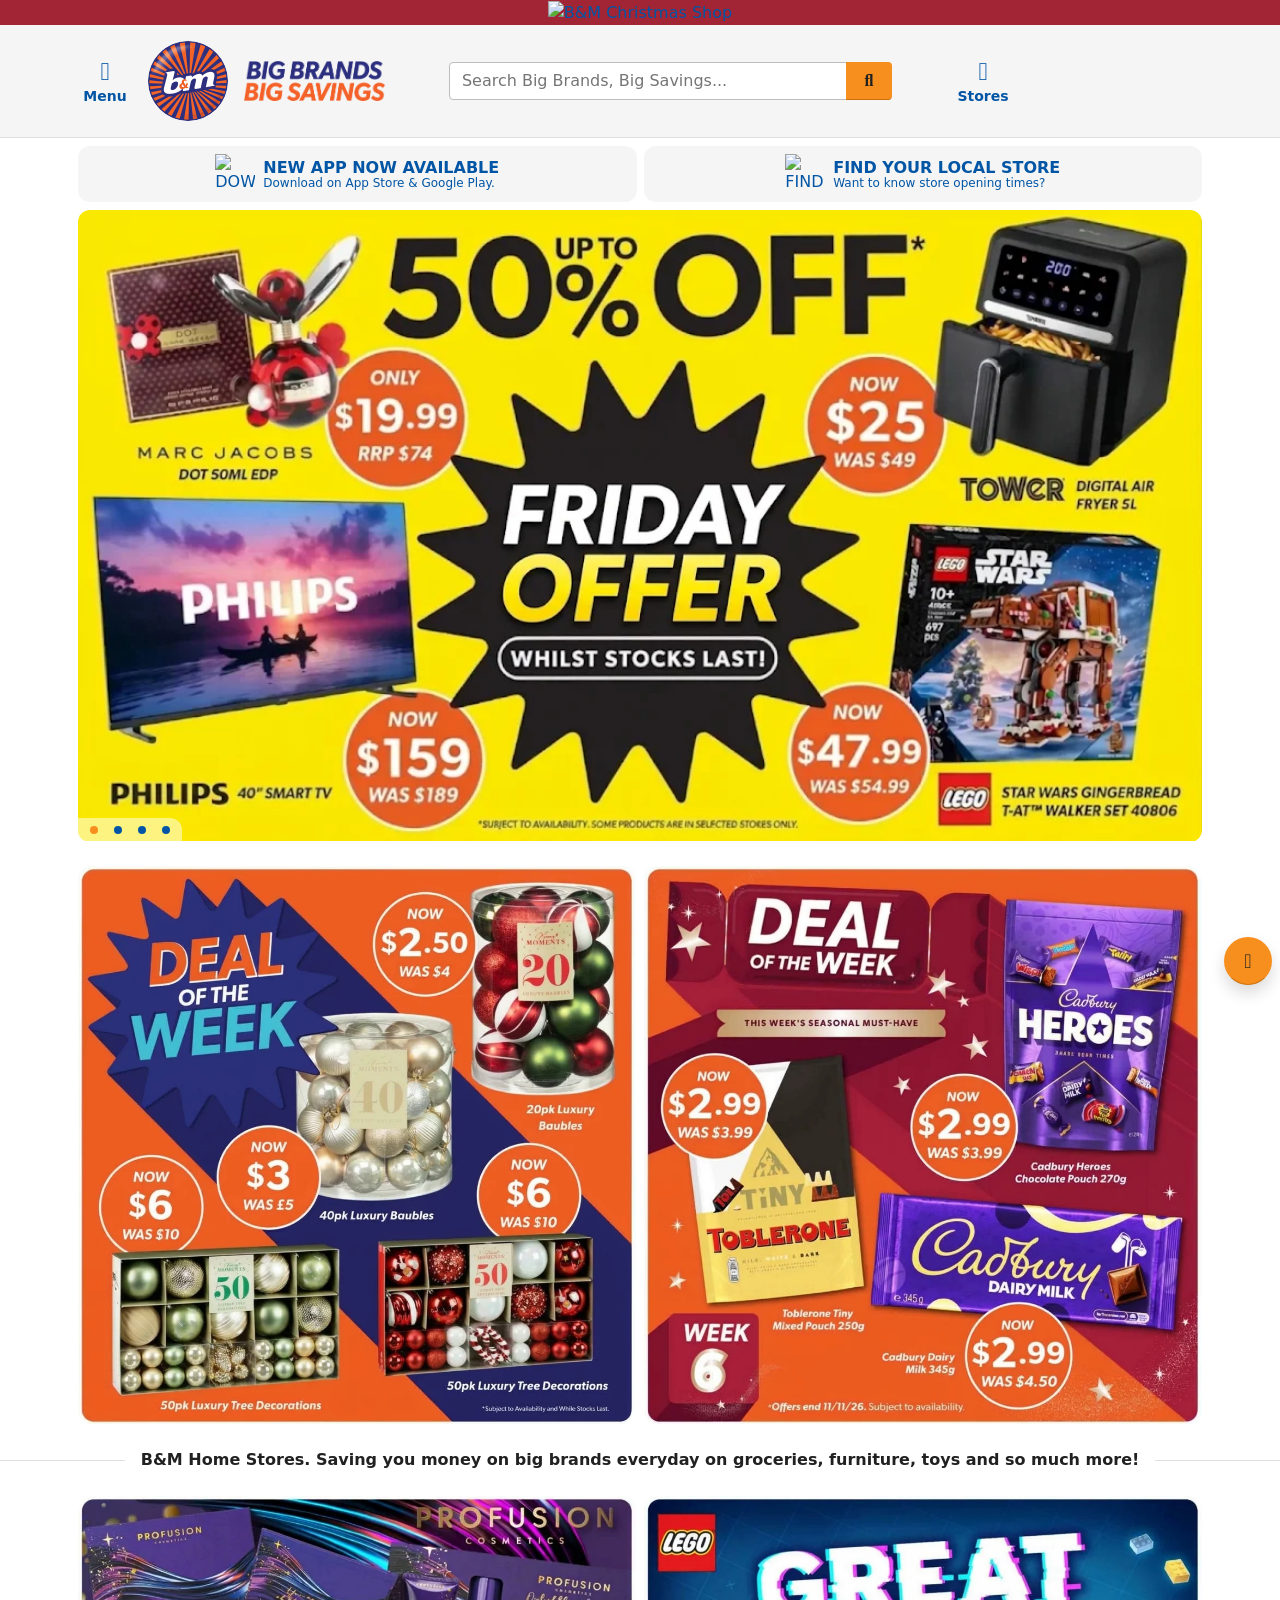
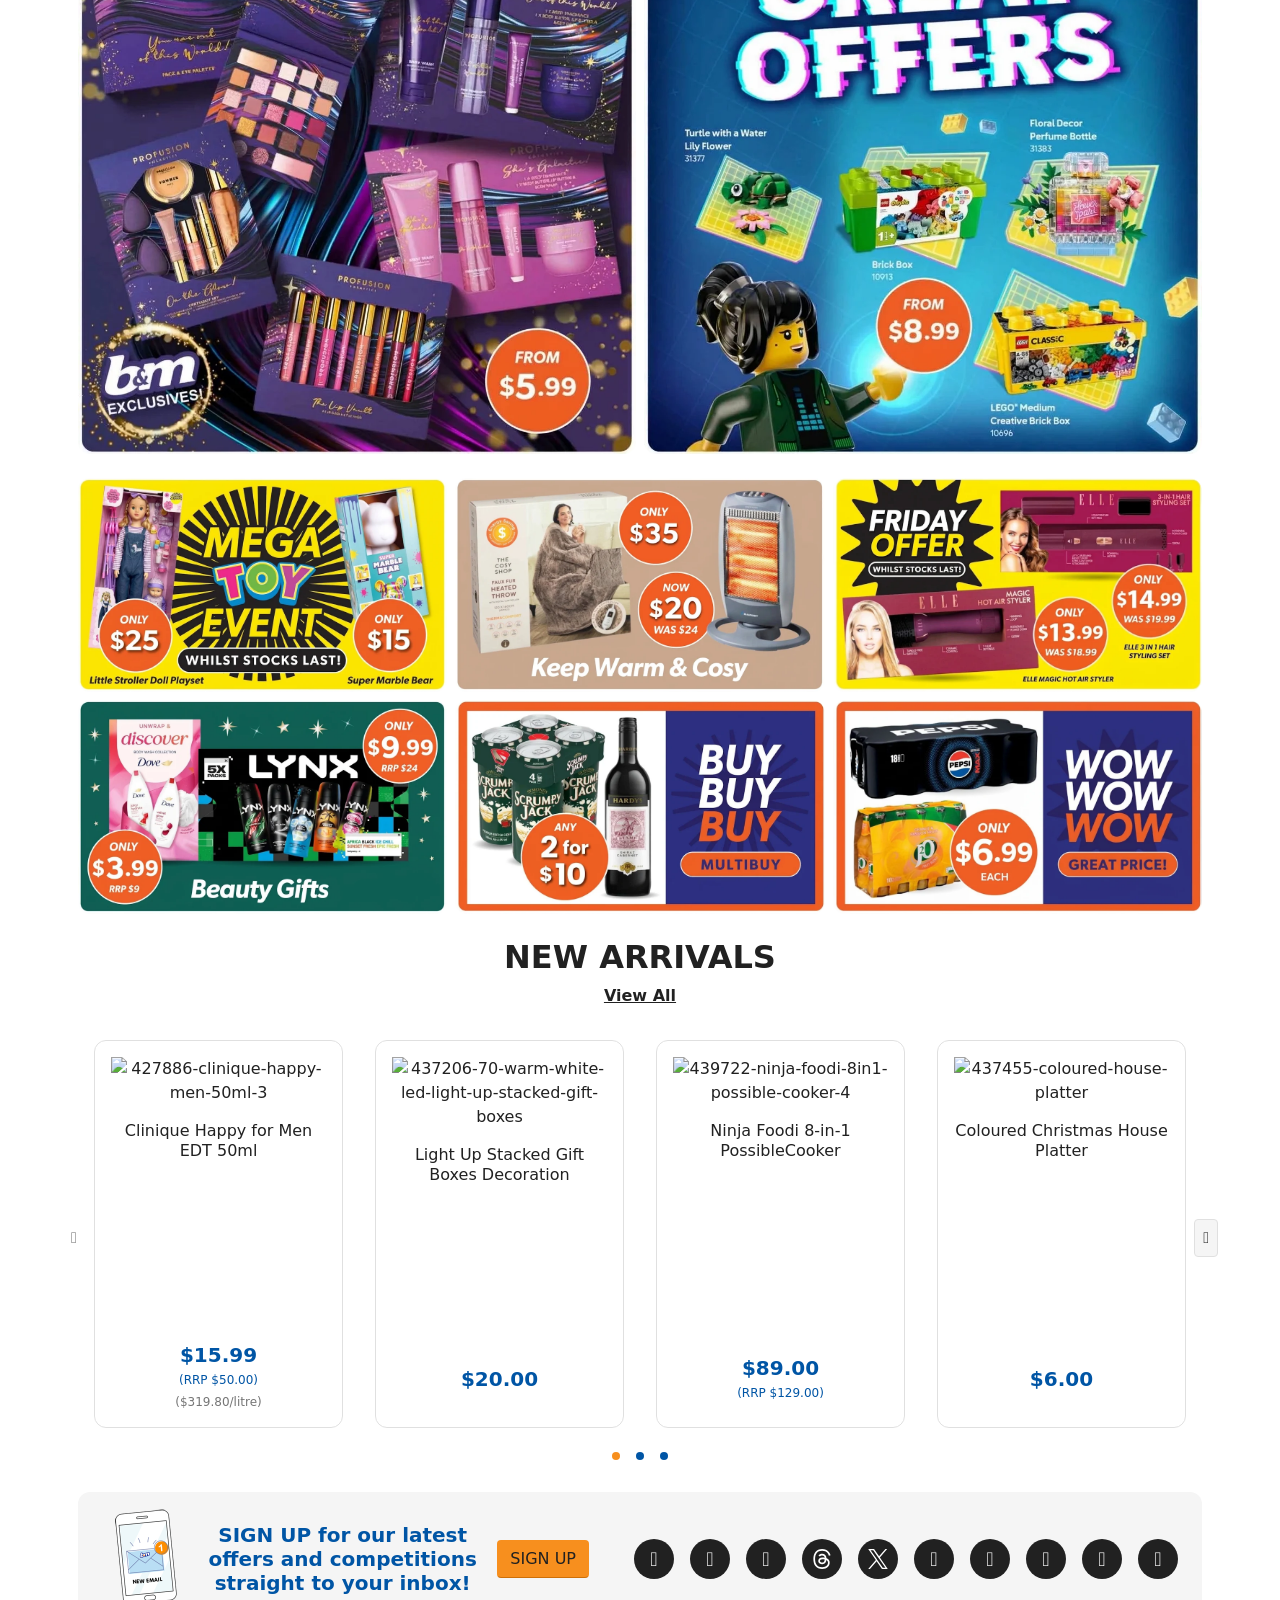
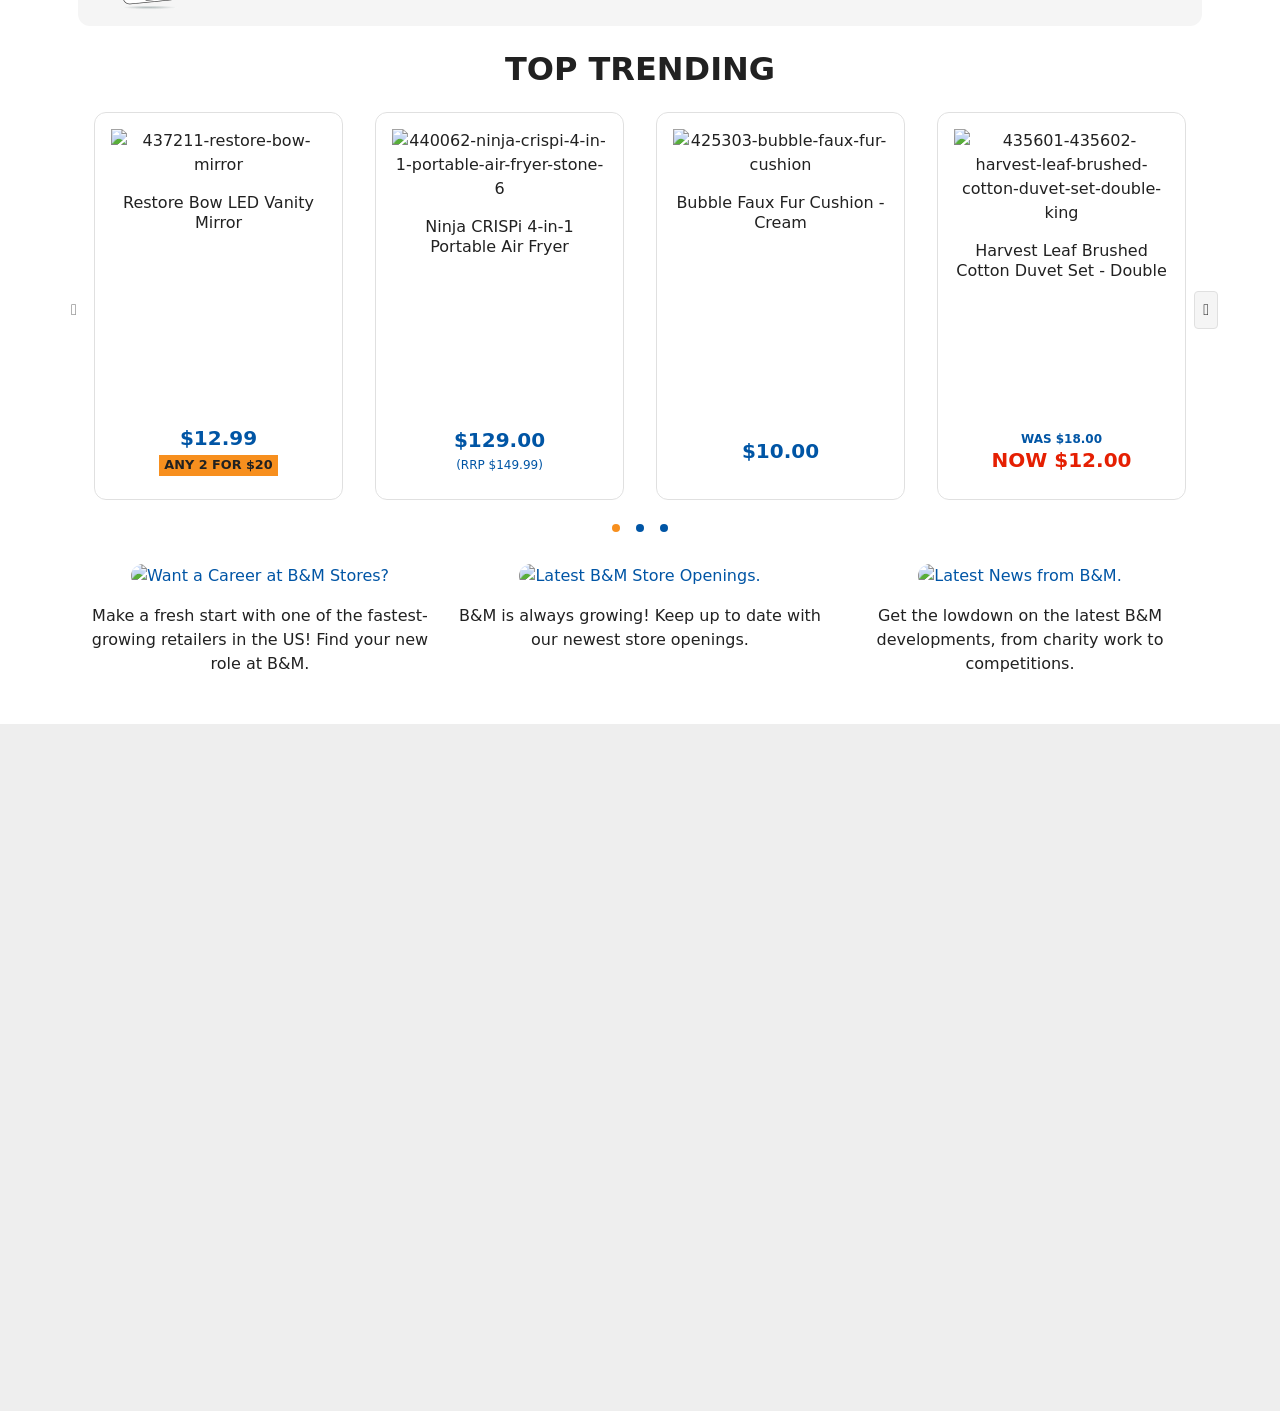
==== bm_raw.html @ 539e8ef3 "Replace header slider images with updated USD slides (11.webp to 14.webp)" ====
<!DOCTYPE html>
<html lang="en">
<head>
<meta charset="utf-8">
<meta content="initial-scale=1, shrink-to-fit=no, width=device-width" name="viewport">
<meta content="telephone=no" name="format-detection">
<title>B&M | Discount Retail Store | Garden, Home, Toys & More</title>	
<meta name="description" content="One of the US's fastest-growing variety retailers, with over 3 million shoppers per week, B&M believes in selling Big Brands at sensational prices.">
<meta name="robots" content="max-image-preview:large">
<meta property="fb:pages" content="143733879038782">
<script type="application/ld+json">
{
"@context": "https://schema.org",
"@type": "Organization",
"logo": "https://www.bmstores.co.uk/wsimages/bm-navbar-logo.png",
"name": "B&M Stores",
"url": "https://www.bmstores.co.uk"
}
</script>
<script type="application/ld+json">
{
"@context": "https://schema.org",
"@type": "WebSite",
"name": "B&M Stores",
"url": "https://www.bmstores.co.uk"
}
</script>
<meta property="og:site_name" content="B&M Stores">
<meta property="og:title" content="B&amp;M | Discount Retail Store | Garden, Home, Toys &amp; More">
<meta property="og:type" content="website">
<meta property="og:url" content="https://www.bmstores.co.uk">
<meta property="og:description" content="One of the US's fastest-growing variety retailers, with over 3 million shoppers per week, B&amp;M believes in selling Big Brands at sensational prices.">
<meta property="og:image" content="https://www.bmstores.co.uk/wsimages/BM-logo-landscape.png">
<!-- CSS -->
<style>
/* latin */
@font-face {
font-family: 'Oxygen';
font-style: normal;
font-weight: 300;
font-display: swap;
src: url('/css/webfonts/oxygen-v15-latin-300.woff2') format('woff2');
unicode-range: U+0000-00FF, U+0131, U+0152-0153, U+02BB-02BC, U+02C6, U+02DA, U+02DC, U+0304, U+0308, U+0329, U+2000-206F, U+2074, U+20AC, U+2122, U+2191, U+2193, U+2212, U+2215, U+FEFF, U+FFFD;
}
/* latin */
@font-face {
font-family: 'Oxygen';
font-style: normal;
font-weight: 400;
font-display: swap;
src: url('/css/webfonts/oxygen-v15-latin-regular.woff2') format('woff2');
unicode-range: U+0000-00FF, U+0131, U+0152-0153, U+02BB-02BC, U+02C6, U+02DA, U+02DC, U+0304, U+0308, U+0329, U+2000-206F, U+2074, U+20AC, U+2122, U+2191, U+2193, U+2212, U+2215, U+FEFF, U+FFFD;
}
/* latin */
@font-face {
font-family: 'Oxygen';
font-style: normal;
font-weight: 700;
font-display: swap;
src: url('/css/webfonts/oxygen-v15-latin-700.woff2') format('woff2');
unicode-range: U+0000-00FF, U+0131, U+0152-0153, U+02BB-02BC, U+02C6, U+02DA, U+02DC, U+0304, U+0308, U+0329, U+2000-206F, U+2074, U+20AC, U+2122, U+2191, U+2193, U+2212, U+2215, U+FEFF, U+FFFD;
}
/* raised mark */
@font-face {
font-family: 'Oxygen';
font-style: normal;
font-weight: 300;
font-display: swap;
src: url('/css/webfonts/bm-marks-300.woff2') format('woff2');
unicode-range: U+00AE;
}
@font-face {
font-family: 'Oxygen';
font-style: normal;
font-weight: 400;
font-display: swap;
src: url('/css/webfonts/bm-marks-regular.woff2') format('woff2');
unicode-range: U+00AE;
}
@font-face {
font-family: 'Oxygen';
font-style: normal;
font-weight: 700;
font-display: swap;
src: url('/css/webfonts/bm-marks-700.woff2') format('woff2');
unicode-range: U+00AE;
}
</style>
<link href="/css/responsive/base.min.css?v=2026-10-26T13:16+11:00" rel="stylesheet">
<link as="style" href="/css/responsive/font-awesome-5.15.1.min.css" rel="preload">
<link as="style" href="/css/responsive/jquery-ui.min.css" rel="preload">
<!-- Google Tag Manager -->
<script>(function(w,d,s,l,i){w[l]=w[l]||[];w[l].push(
{'gtm.start': new Date().getTime(),event:'gtm.js'} 
);var f=d.getElementsByTagName(s)[0],
j=d.createElement(s),dl=l!='dataLayer'?'&l='+l:'';j.async=true;j.src=
'https://www.googletagmanager.com/gtm.js?id='+i+dl;f.parentNode.insertBefore(j,f);
})(window,document,'script','dataLayer','GTM-N972GGH');</script>
<!-- End Google Tag Manager -->
<link rel="canonical" href="https://www.bmstores.co.uk">
</head>
<body>
<!-- Google Tag Manager (noscript) -->
<noscript><iframe sandbox="allow-presentation allow-popups allow-popups-to-escape-sandbox allow-scripts allow-same-origin" src="https://www.googletagmanager.com/ns.html?id=GTM-N972GGH"
height="0" width="0" style="display:none;visibility:hidden"></iframe></noscript>
<!-- End Google Tag Manager (noscript) -->
<div id="bm-skip">
<a class="d-inline-block sr-only sr-only-focusable" href="#bm-main">
<span class="d-inline-block px-2 py-1">Skip Navigation</span>
</a>
</div>
<noscript>
<div class="alert alert-danger mb-0 text-center">
<p class="mb-0"><strong>JavaScript seems to be disabled in your browser.</strong> You must have JavaScript enabled to fully utilise the functionality of this website.</p>
</div>
</noscript>
<div aria-hidden="true" class="bm-browser-warning">
<div class="alert alert-danger mb-0 text-center">
<p class="mb-0">Your browser is out of date. It has known security flaws and may not display all features of this and other websites. <a class="alert-link" href="https://browser-update.org/update.html" target="_blank" rel="noopener noreferrer">Learn how to update your browser</a>.</p>
</div>
</div>
<div class="text-center" style="background-color:#a22535">
<a class="d-block" href="/products/christmas" target="_self">
<div class="container overflow-hidden bm-container-md">
<picture>
<source height="46" media="(min-width: 1200px)" srcset="//cdn.bmstores.co.uk/images/hpcTopAds/imgResponsive1124/christmas-shop-template-1-2248x921.jpg 1x, //cdn.bmstores.co.uk/images/hpcTopAds/imgSource2248/christmas-shop-template-1-2248x921.jpg 2x" width="1124">
<source height="46" media="(min-width: 992px)" srcset="//cdn.bmstores.co.uk/images/hpcTopAds/imgResponsive944/christmas-shop-template-2-1888x921.jpg 1x, //cdn.bmstores.co.uk/images/hpcTopAds/imgSource1888/christmas-shop-template-2-1888x921.jpg 2x" width="944">
<source height="46" media="(min-width: 768px)" srcset="//cdn.bmstores.co.uk/images/hpcTopAds/imgResponsive752/christmas-shop-template-3-1504x921.jpg 1x, //cdn.bmstores.co.uk/images/hpcTopAds/imgSource1504/christmas-shop-template-3-1504x921.jpg 2x" width="752">
<source height="46" media="(min-width: 576px)" srcset="//cdn.bmstores.co.uk/images/hpcTopAds/imgResponsive576/christmas-shop-template-4-1152x921.jpg 1x, //cdn.bmstores.co.uk/images/hpcTopAds/imgSource1152/christmas-shop-template-4-1152x921.jpg 2x" width="576">
<img alt="B&M Christmas Shop" class="rounded-0" height="46" src="//cdn.bmstores.co.uk/images/hpcTopAds/imgSource640/christmas-shop-template-5-640x921.jpg" width="320">
</picture>
</div>
</a>
</div>
<!-- banner display = all pages --><header class="bg-light border-bottom mb-2 sticky-top bm-navbar">
<div class="container position-relative py-2 py-lg-3">
<div class="align-items-center d-flex flex-wrap flex-md-nowrap">
<button class="navbar-toggler align-items-center border-0 d-flex flex-column justify-content-center mr-2 mr-xl-3 p-0 text-secondary bm-navbar-btn" data-target="#bm-navbar-modal" data-toggle="modal" id="bm-navbar-modal-toggle" type="button">
<i aria-hidden="true" class="fas fa-fw fa-bars my-1 bm-navbar-btn-icon"></i>
<span class="font-weight-bold bm-navbar-btn-text">Menu</span>
</button>
<div class="align-items-center d-flex mr-auto">
<a class="mr-2 mr-lg-3" href="/">
<img alt="B&amp;M homepage" class="rounded-circle bm-navbar-logo" height="46" src="/wsimages/bm-navbar-logo-2026102300.png" width="46">
</a>
<div class="d-none d-iphonemax-block mr-2 mr-lg-3">
<img alt="Big Brands Big Savings" class="bm-navbar-motto" height="26" src="/wsimages/bm-navbar-motto-2026102300.png" width="92">
</div>
</div>
<form class="mx-md-3 mx-xl-5 order-last w-100" action="/search" method="GET">
<div class="input-group position-static">
<input aria-describedby="bm-header-search-btn-lg" aria-label="Search" class="form-control" type="search" name="query" required="required"
data-algolia="autocomplete" placeholder="Search Big Brands, Big Savings..."
data-searchmode="all"
data-optional="&#x5b;&quot;product&quot;,&quot;products&quot;&#x5d;">
<div class="input-group-append">
<button class="btn btn-primary" id="bm-header-search-btn-lg" type="submit">
<i aria-hidden="true" class="fas fa-fw fa-search"></i>
<span class="sr-only">Search Big Brands, Big Savings...</span>
</button>
</div>
</div>
</form>	
<div class="dropdown ml-2 ml-lg-3 order-md-last bm-navbar-dropdown" data-navbar="dropdown">
<a aria-expanded="false" class="navbar-toggler align-items-center border-0 d-flex flex-column justify-content-center p-0 position-relative text-secondary bm-navbar-btn" data-display="static" data-toggle="dropdown" href="/stores" role="button">
<i aria-hidden="true" class="fas fa-fw fa-map-marker-alt my-1 bm-navbar-btn-icon"></i>
<span class="font-weight-bold bm-navbar-btn-text">Stores</span>
</a>	
<div class="dropdown-menu p-3 bm-navbar-dropdown-menu bm-navbar-dropdown-menu-center bm-navbar-dropdown-menu-lg" data-ignore="dropdown">
<span class="d-none" data-config="rangeLinks">
{
"Alcohol":"/stores/range/alcohol",
"Flogas":"/stores/range/flogas",
"Frozen Food":"/stores/range/frozen-food",
"Garden Centre":"/stores/range/garden-centre",
"Laminate Flooring":"/stores/range/laminate-flooring",
"Large Furniture":"/stores/range/large-furniture",
"Lottery":"/stores/range/lottery",
"Paint":"/stores/range/paint",
"Tobacco":"/stores/range/tobacco",
"Vinyl Flooring":"/stores/range/vinyl-flooring",
"Wallpaper":"/stores/range/wallpaper"}
</span>	
<form action="/stores" class="mb-3" data-algolia="headerFormStores">
<label class="small" for="bm-navbar-search-store">Enter a city, town or post code</label>
<div class="input-group">
<input class="form-control link-page" data-algolia="autocompleteStores" id="bm-navbar-search-store" name="location" placeholder="e.g. Liverpool, L3 8JA" type="search" required="required">
<div class="input-group-append">
<button class="btn btn-primary" type="submit">
<i aria-hidden="true" class="fas fa-fw fa-search"></i>
<span class="sr-only">Search Stores</span>
</button>
</div>
</div>
<div class="align-items-center d-flex justify-content-between mt-2">
<a class="small" data-toggle="geolocation" href="#bm-navbar-search-store"><i aria-hidden="true" class="fas fa-fw fa-location-arrow mr-1"></i>Use my location</a>
<a class="ml-2 small" href="/stores">Go to Store Finder page<i aria-hidden="true" class="fas fa-fw fa-chevron-right ml-1"></i></a>
</div>
</form>	
<p class="h6">Find your store by product range</p>
<ul class="row list-unstyled">
<li class="col-6 col-sm-4 col-md-3 text-truncate">
<a class="small" href="/stores/range/alcohol">Alcohol</a>
</li>
<li class="col-6 col-sm-4 col-md-3 text-truncate">
<a class="small" href="/stores/range/flogas">Flogas</a>
</li>
<li class="col-6 col-sm-4 col-md-3 text-truncate">
<a class="small" href="/stores/range/frozen-food">Frozen Food</a>
</li>
<li class="col-6 col-sm-4 col-md-3 text-truncate">
<a class="small" href="/stores/range/garden-centre">Garden Centre</a>
</li>
<li class="col-6 col-sm-4 col-md-3 text-truncate">
<a class="small" href="/stores/range/laminate-flooring">Laminate Flooring</a>
</li>
<li class="col-6 col-sm-4 col-md-3 text-truncate">
<a class="small" href="/stores/range/large-furniture">Large Furniture</a>
</li>
<li class="col-6 col-sm-4 col-md-3 text-truncate">
<a class="small" href="/stores/range/lottery">Lottery</a>
</li>
<li class="col-6 col-sm-4 col-md-3 text-truncate">
<a class="small" href="/stores/range/paint">Paint</a>
</li>
<li class="col-6 col-sm-4 col-md-3 text-truncate">
<a class="small" href="/stores/range/tobacco">Tobacco</a>
</li>
<li class="col-6 col-sm-4 col-md-3 text-truncate">
<a class="small" href="/stores/range/vinyl-flooring">Vinyl Flooring</a>
</li>
<li class="col-6 col-sm-4 col-md-3 text-truncate">
<a class="small" href="/stores/range/wallpaper">Wallpaper</a>
</li>
</ul>	
<p class="h6">Find a local store in your county</p>
<ul class="row list-unstyled mb-0">
<li class="col-6 col-sm-4 col-md-3 text-truncate">
<a class="small" href="/stores/counties/aberdeen">Aberdeen</a>
</li>
<li class="col-6 col-sm-4 col-md-3 text-truncate">
<a class="small" href="/stores/counties/anglesey">Anglesey</a>
</li>
<li class="col-6 col-sm-4 col-md-3 text-truncate">
<a class="small" href="/stores/counties/angus">Angus</a>
</li>
<li class="col-6 col-sm-4 col-md-3 text-truncate">
<a class="small" href="/stores/counties/ayrshire">Ayrshire</a>
</li>
<li class="col-6 col-sm-4 col-md-3 text-truncate">
<a class="small" href="/stores/counties/bedfordshire">Bedfordshire</a>
</li>
<li class="col-6 col-sm-4 col-md-3 text-truncate">
<a class="small" href="/stores/counties/berkshire">Berkshire</a>
</li>
<li class="col-6 col-sm-4 col-md-3 text-truncate">
<a class="small" href="/stores/counties/breconshire">Breconshire</a>
</li>
<li class="col-6 col-sm-4 col-md-3 text-truncate">
<a class="small" href="/stores/counties/bristol">Bristol</a>
</li>
<li class="col-6 col-sm-4 col-md-3 text-truncate">
<a class="small" href="/stores/counties/buckinghamshire">Buckinghamshire</a>
</li>
<li class="col-6 col-sm-4 col-md-3 text-truncate">
<a class="small" href="/stores/counties/caithness">Caithness</a>
</li>
<li class="col-6 col-sm-4 col-md-3 text-truncate">
<a class="small" href="/stores/counties/cambridgeshire">Cambridgeshire</a>
</li>
<li class="col-6 col-sm-4 col-md-3 text-truncate">
<a class="small" href="/stores/counties/cardiff">Cardiff</a>
</li>
<li class="col-6 col-sm-4 col-md-3 text-truncate">
<a class="small" href="/stores/counties/carmarthenshire">Carmarthenshire</a>
</li>
<li class="col-6 col-sm-4 col-md-3 text-truncate">
<a class="small" href="/stores/counties/ceredigion">Ceredigion</a>
</li>
<li class="col-6 col-sm-4 col-md-3 text-truncate">
<a class="small" href="/stores/counties/cheshire">Cheshire</a>
</li>
<li class="col-6 col-sm-4 col-md-3 text-truncate">
<a class="small" href="/stores/counties/clackmannanshire">Clackmannanshire</a>
</li>
<li class="col-6 col-sm-4 col-md-3 text-truncate">
<a class="small" href="/stores/counties/clwyd">Clwyd</a>
</li>
<li class="col-6 col-sm-4 col-md-3 text-truncate">
<a class="small" href="/stores/counties/cornwall">Cornwall</a>
</li>
<li class="col-6 col-sm-4 col-md-3 text-truncate">
<a class="small" href="/stores/counties/county-antrim">County Antrim</a>
</li>
<li class="col-6 col-sm-4 col-md-3 text-truncate">
<a class="small" href="/stores/counties/county-armagh">County Armagh</a>
</li>
<li class="col-6 col-sm-4 col-md-3 text-truncate">
<a class="small" href="/stores/counties/county-down">County Down</a>
</li>
<li class="col-6 col-sm-4 col-md-3 text-truncate">
<a class="small" href="/stores/counties/county-durham">County Durham</a>
</li>
<li class="col-6 col-sm-4 col-md-3 text-truncate">
<a class="small" href="/stores/counties/county-fermanagh">County Fermanagh</a>
</li>
<li class="col-6 col-sm-4 col-md-3 text-truncate">
<a class="small" href="/stores/counties/county-londonderry">County Londonderry</a>
</li>
<li class="col-6 col-sm-4 col-md-3 text-truncate">
<a class="small" href="/stores/counties/county-tyrone">County Tyrone</a>
</li>
<li class="col-6 col-sm-4 col-md-3 text-truncate">
<a class="small" href="/stores/counties/cumbria">Cumbria</a>
</li>
<li class="col-6 col-sm-4 col-md-3 text-truncate">
<a class="small" href="/stores/counties/denbighshire">Denbighshire</a>
</li>
<li class="col-6 col-sm-4 col-md-3 text-truncate">
<a class="small" href="/stores/counties/derbyshire">Derbyshire</a>
</li>
<li class="col-6 col-sm-4 col-md-3 text-truncate">
<a class="small" href="/stores/counties/devon">Devon</a>
</li>
<li class="col-6 col-sm-4 col-md-3 text-truncate">
<a class="small" href="/stores/counties/dorset">Dorset</a>
</li>
<li class="col-6 col-sm-4 col-md-3 text-truncate">
<a class="small" href="/stores/counties/dumfriesshire">Dumfriesshire</a>
</li>
<li class="col-6 col-sm-4 col-md-3 text-truncate">
<a class="small" href="/stores/counties/dunbartonshire">Dunbartonshire</a>
</li>
<li class="col-6 col-sm-4 col-md-3 text-truncate">
<a class="small" href="/stores/counties/dundee">Dundee</a>
</li>
<li class="col-6 col-sm-4 col-md-3 text-truncate">
<a class="small" href="/stores/counties/east-ayrshire">East Ayrshire</a>
</li>
<li class="col-6 col-sm-4 col-md-3 text-truncate">
<a class="small" href="/stores/counties/east-lothian">East Lothian</a>
</li>
<li class="col-6 col-sm-4 col-md-3 text-truncate">
<a class="small" href="/stores/counties/east-midlands">East Midlands</a>
</li>
<li class="col-6 col-sm-4 col-md-3 text-truncate">
<a class="small" href="/stores/counties/east-riding-of-yorkshire">East Riding of Yorkshire</a>
</li>
<li class="col-6 col-sm-4 col-md-3 text-truncate">
<a class="small" href="/stores/counties/east-sussex">East Sussex</a>
</li>
<li class="col-6 col-sm-4 col-md-3 text-truncate">
<a class="small" href="/stores/counties/edinburgh">Edinburgh</a>
</li>
<li class="col-6 col-sm-4 col-md-3 text-truncate">
<a class="small" href="/stores/counties/essex">Essex</a>
</li>
<li class="col-6 col-sm-4 col-md-3 text-truncate">
<a class="small" href="/stores/counties/fife">Fife</a>
</li>
<li class="col-6 col-sm-4 col-md-3 text-truncate">
<a class="small" href="/stores/counties/flintshire">Flintshire</a>
</li>
<li class="col-6 col-sm-4 col-md-3 text-truncate">
<a class="small" href="/stores/counties/glamorgan">Glamorgan</a>
</li>
<li class="col-6 col-sm-4 col-md-3 text-truncate">
<a class="small" href="/stores/counties/glasgow">Glasgow</a>
</li>
<li class="col-6 col-sm-4 col-md-3 text-truncate">
<a class="small" href="/stores/counties/gloucestershire">Gloucestershire</a>
</li>
<li class="col-6 col-sm-4 col-md-3 text-truncate">
<a class="small" href="/stores/counties/greater-london">Greater London</a>
</li>
<li class="col-6 col-sm-4 col-md-3 text-truncate">
<a class="small" href="/stores/counties/greater-manchester">Greater Manchester</a>
</li>
<li class="col-6 col-sm-4 col-md-3 text-truncate">
<a class="small" href="/stores/counties/gwent">Gwent</a>
</li>
<li class="col-6 col-sm-4 col-md-3 text-truncate">
<a class="small" href="/stores/counties/gwynedd">Gwynedd</a>
</li>
<li class="col-6 col-sm-4 col-md-3 text-truncate">
<a class="small" href="/stores/counties/hampshire">Hampshire</a>
</li>
<li class="col-6 col-sm-4 col-md-3 text-truncate">
<a class="small" href="/stores/counties/herefordshire">Herefordshire</a>
</li>
</ul> 
<ul class="row list-unstyled mb-0">
<li class="col-6 col-sm-4 col-md-3 text-truncate">
<a class="small" href="/stores/counties/hertfordshire">Hertfordshire</a>
</li>
<li class="col-6 col-sm-4 col-md-3 text-truncate">
<a class="small" href="/stores/counties/inverness-shire">Inverness-shire</a>
</li>
<li class="col-6 col-sm-4 col-md-3 text-truncate">
<a class="small" href="/stores/counties/isle-of-wight">Isle of Wight</a>
</li>
<li class="col-6 col-sm-4 col-md-3 text-truncate">
<a class="small" href="/stores/counties/kent">Kent</a>
</li>
<li class="col-6 col-sm-4 col-md-3 text-truncate">
<a class="small" href="/stores/counties/lanarkshire">Lanarkshire</a>
</li>
<li class="col-6 col-sm-4 col-md-3 text-truncate">
<a class="small" href="/stores/counties/lancashire">Lancashire</a>
</li>
<li class="col-6 col-sm-4 col-md-3 text-truncate">
<a class="small" href="/stores/counties/leicestershire">Leicestershire</a>
</li>
<li class="col-6 col-sm-4 col-md-3 text-truncate">
<a class="small" href="/stores/counties/lincolnshire">Lincolnshire</a>
</li>
<li class="col-6 col-sm-4 col-md-3 text-truncate">
<a class="small" href="/stores/counties/merseyside">Merseyside</a>
</li>
<li class="col-6 col-sm-4 col-md-3 text-truncate">
<a class="small" href="/stores/counties/mid-glamorgan">Mid Glamorgan</a>
</li>
<li class="col-6 col-sm-4 col-md-3 text-truncate">
<a class="small" href="/stores/counties/middlesex">Middlesex</a>
</li>
<li class="col-6 col-sm-4 col-md-3 text-truncate">
<a class="small" href="/stores/counties/midlothian">Midlothian</a>
</li>
<li class="col-6 col-sm-4 col-md-3 text-truncate">
<a class="small" href="/stores/counties/monmouthshire">Monmouthshire</a>
</li>
<li class="col-6 col-sm-4 col-md-3 text-truncate">
<a class="small" href="/stores/counties/montgomeryshire">Montgomeryshire</a>
</li>
<li class="col-6 col-sm-4 col-md-3 text-truncate">
<a class="small" href="/stores/counties/morayshire">Morayshire</a>
</li>
<li class="col-6 col-sm-4 col-md-3 text-truncate">
<a class="small" href="/stores/counties/neath-port-talbot">Neath Port Talbot</a>
</li>
<li class="col-6 col-sm-4 col-md-3 text-truncate">
<a class="small" href="/stores/counties/norfolk">Norfolk</a>
</li>
<li class="col-6 col-sm-4 col-md-3 text-truncate">
<a class="small" href="/stores/counties/north-ayrshire">North Ayrshire</a>
</li>
<li class="col-6 col-sm-4 col-md-3 text-truncate">
<a class="small" href="/stores/counties/north-lanarkshire">North Lanarkshire</a>
</li>
<li class="col-6 col-sm-4 col-md-3 text-truncate">
<a class="small" href="/stores/counties/north-lincolnshire">North Lincolnshire</a>
</li>
<li class="col-6 col-sm-4 col-md-3 text-truncate">
<a class="small" href="/stores/counties/north-yorkshire">North Yorkshire</a>
</li>
<li class="col-6 col-sm-4 col-md-3 text-truncate">
<a class="small" href="/stores/counties/northamptonshire">Northamptonshire</a>
</li>
<li class="col-6 col-sm-4 col-md-3 text-truncate">
<a class="small" href="/stores/counties/northumberland">Northumberland</a>
</li>
<li class="col-6 col-sm-4 col-md-3 text-truncate">
<a class="small" href="/stores/counties/nottinghamshire">Nottinghamshire</a>
</li>
<li class="col-6 col-sm-4 col-md-3 text-truncate">
<a class="small" href="/stores/counties/oxfordshire">Oxfordshire</a>
</li>
<li class="col-6 col-sm-4 col-md-3 text-truncate">
<a class="small" href="/stores/counties/pembrokeshire">Pembrokeshire</a>
</li>
<li class="col-6 col-sm-4 col-md-3 text-truncate">
<a class="small" href="/stores/counties/perth-and-kinross">Perth and Kinross</a>
</li>
<li class="col-6 col-sm-4 col-md-3 text-truncate">
<a class="small" href="/stores/counties/perthshire">Perthshire</a>
</li>
<li class="col-6 col-sm-4 col-md-3 text-truncate">
<a class="small" href="/stores/counties/renfrewshire">Renfrewshire</a>
</li>
<li class="col-6 col-sm-4 col-md-3 text-truncate">
<a class="small" href="/stores/counties/roxburghshire">Roxburghshire</a>
</li>
<li class="col-6 col-sm-4 col-md-3 text-truncate">
<a class="small" href="/stores/counties/rutland">Rutland</a>
</li>
<li class="col-6 col-sm-4 col-md-3 text-truncate">
<a class="small" href="/stores/counties/selkirkshire">Selkirkshire</a>
</li>
<li class="col-6 col-sm-4 col-md-3 text-truncate">
<a class="small" href="/stores/counties/shropshire">Shropshire</a>
</li>
<li class="col-6 col-sm-4 col-md-3 text-truncate">
<a class="small" href="/stores/counties/somerset">Somerset</a>
</li>
<li class="col-6 col-sm-4 col-md-3 text-truncate">
<a class="small" href="/stores/counties/south-ayrshire">South Ayrshire</a>
</li>
<li class="col-6 col-sm-4 col-md-3 text-truncate">
<a class="small" href="/stores/counties/south-lanarkshire">South Lanarkshire</a>
</li>
<li class="col-6 col-sm-4 col-md-3 text-truncate">
<a class="small" href="/stores/counties/south-yorkshire">South Yorkshire</a>
</li>
<li class="col-6 col-sm-4 col-md-3 text-truncate">
<a class="small" href="/stores/counties/staffordshire">Staffordshire</a>
</li>
<li class="col-6 col-sm-4 col-md-3 text-truncate">
<a class="small" href="/stores/counties/stirlingshire">Stirlingshire</a>
</li>
<li class="col-6 col-sm-4 col-md-3 text-truncate">
<a class="small" href="/stores/counties/suffolk">Suffolk</a>
</li>
<li class="col-6 col-sm-4 col-md-3 text-truncate">
<a class="small" href="/stores/counties/surrey">Surrey</a>
</li>
<li class="col-6 col-sm-4 col-md-3 text-truncate">
<a class="small" href="/stores/counties/sussex">Sussex</a>
</li>
<li class="col-6 col-sm-4 col-md-3 text-truncate">
<a class="small" href="/stores/counties/swansea">Swansea</a>
</li>
<li class="col-6 col-sm-4 col-md-3 text-truncate">
<a class="small" href="/stores/counties/tyne-and-wear">Tyne and Wear</a>
</li>
<li class="col-6 col-sm-4 col-md-3 text-truncate">
<a class="small" href="/stores/counties/warwickshire">Warwickshire</a>
</li>
<li class="col-6 col-sm-4 col-md-3 text-truncate">
<a class="small" href="/stores/counties/west-lothian">West Lothian</a>
</li>
<li class="col-6 col-sm-4 col-md-3 text-truncate">
<a class="small" href="/stores/counties/west-midlands">West Midlands</a>
</li>
<li class="col-6 col-sm-4 col-md-3 text-truncate">
<a class="small" href="/stores/counties/west-yorkshire">West Yorkshire</a>
</li>
<li class="col-6 col-sm-4 col-md-3 text-truncate">
<a class="small" href="/stores/counties/wiltshire">Wiltshire</a>
</li>
<li class="col-6 col-sm-4 col-md-3 text-truncate">
<a class="small" href="/stores/counties/worcestershire">Worcestershire</a>
</li>
<li class="col-6 col-sm-4 col-md-3 text-truncate">
<a class="small" href="/stores/counties/yorkshire">Yorkshire</a>
</li>
</ul>	
</div>
</div>	
<a class="d-block ml-2 ml-lg-3 order-md-last bm-navbar-icon-link" href="/seasonal-favourites">
<span class="position-static bm-product-tag bm-product-tag-seasonal-favourites">
<span class="sr-only">Seasonal Favourites</span>
</span>
</a>
<a class="d-block ml-2 ml-lg-3 order-md-last bm-navbar-icon-link" href="/deals">
<span class="position-static bm-product-tag bm-product-tag-deals-nav">
<span class="sr-only">Deals</span>
</span>
</a>
<div aria-hidden="true" class="d-md-none mb-2 w-100"></div>
</div>
</div>
<div aria-hidden="true" class="bm-algolia-dropdown-backdrop"></div>
</header>
<div aria-hidden="true" aria-labelledby="bm-navbar-modal-toggle" class="modal fade bm-navbar-modal" data-navbar="modal" id="bm-navbar-modal" tabindex="-1">
<div class="modal-dialog">
<nav aria-label="Main navigation" class="modal-content">
<div class="modal-header align-items-center bg-light py-2 rounded-0 bm-navbar-modal-header">
<a class="mr-2" href="/">
<img alt="B&amp;M homepage" class="rounded-circle" height="46" loading="lazy" src="/wsimages/bm-navbar-logo-2026102300.png" width="46">
</a>
<div class="mr-2 px-1">
<img alt="Big Brands Big Savings" height="26" loading="lazy" src="/wsimages/bm-navbar-motto-2026102300.png" width="92">
</div>
<button class="btn btn-outline border ml-auto" data-dismiss="modal" type="button">
<i aria-hidden="true" class="fas fa-times"></i>
<span class="sr-only">Close</span>
</button>
</div>
<ul class="nav flex-column bm-navbar-dropdown-nav">
<li class="nav-item">
<a aria-controls="bm-navbar-collapse-departments" aria-expanded="false" class="nav-link collapsed font-weight-bold py-3 text-body" data-toggle="collapse" href="#bm-navbar-collapse-departments" role="button">
<div class="align-items-center d-flex justify-content-between">
<span class="font-weight-bold mr-auto">All Departments</span>
<i aria-hidden="true" class="fas fa-chevron-down ml-2 text-muted bm-collapsed-hide"></i>
<i aria-hidden="true" class="fas fa-chevron-right ml-2 text-muted bm-collapsed-show"></i>
</div>
</a>
<div class="collapse bm-navbar-collapse" data-navbar="collapse" id="bm-navbar-collapse-departments" tabindex="-1">
<ul class="nav flex-column">
<li class="nav-item d-lg-none">
<a aria-controls="bm-navbar-collapse-departments" aria-expanded="false" class="nav-link collapsed text-body" data-toggle="collapse" href="#bm-navbar-collapse-departments" role="button">
<div class="align-items-center d-flex">
<i aria-hidden="true" class="fas fa-chevron-left mr-3 text-muted"></i>
<span class="font-weight-bold mr-auto">Back to Main Menu</span>
</div>
</a>
</li>
<!-- all departments -->
<li class="nav-item position-relative"><!-- level 2 -->
<a aria-controls="bm-navbar-collapse-departments-167-home-and-furniture" aria-expanded="false" class="nav-link collapsed text-body" data-toggle="collapse" href="#bm-navbar-collapse-departments-167-home-and-furniture" role="button">
<div class="align-items-center d-flex">
<span class="mr-auto">Home & Furniture</span>
<i aria-hidden="true" class="fas fa-chevron-right ml-2 text-muted"></i>
</div>
</a>
<div class="collapse p-lg-3 bm-navbar-collapse bm-navbar-mega" data-navbar="collapse" id="bm-navbar-collapse-departments-167-home-and-furniture" tabindex="-1">
<div class="d-none d-lg-block mb-lg-2">
<a class="nav-link d-inline-block text-body" href="/products/home-and-furniture" >
<div class="align-items-center d-flex">
<span class="h5 mb-0 mr-auto">Home & Furniture</span>
</div>
</a>
</div>
<ul class="nav flex-column bm-navbar-nav"> <!-- level 1 -->
<li class="nav-item d-lg-none">
<a aria-controls="bm-navbar-collapse-departments-167-home-and-furniture" aria-expanded="false" class="nav-link collapsed text-body" data-toggle="collapse" href="#bm-navbar-collapse-departments-167-home-and-furniture" role="button">
<div class="align-items-center d-flex">
<i aria-hidden="true" class="fas fa-chevron-left mr-3 text-muted"></i>
<span class="font-weight-bold mr-auto">Back to All Departments</span>
</div>
</a>
</li>
<li class="nav-item d-lg-none">
<a class="nav-link text-body" href="/products/home-and-furniture">
<div class="align-items-center d-flex">
<span class="mr-auto">View All Home & Furniture</span>
</div>
</a>
</li>
<li class="nav-item mb-lg-3">
<a aria-controls="bm-navbar-collapse-departments-168-furniture" aria-expanded="false" class="nav-link collapsed d-lg-none text-body" data-toggle="collapse" href="#bm-navbar-collapse-departments-168-furniture" role="button">
<div class="align-items-center d-flex">
<span class="mr-auto">Furniture</span>
<i aria-hidden="true" class="fas fa-chevron-right ml-2 text-muted"></i>
</div>
</a>
<div class="collapse d-lg-block bm-navbar-collapse" data-navbar="collapse" id="bm-navbar-collapse-departments-168-furniture" tabindex="-1">
<div class="d-none d-lg-block">
<a class="nav-link text-body" href="/products/home-and-furniture/furniture">
<div class="align-items-center d-flex">
<span class="h6 mb-0 mr-auto">Furniture</span>
</div>
</a>
</div>
<ul class="nav flex-column">
<li class="nav-item d-lg-none">
<a aria-controls="bm-navbar-collapse-departments-168-furniture" aria-expanded="false" class="nav-link collapsed d-lg-none text-body" data-toggle="collapse" href="#bm-navbar-collapse-departments-168-furniture" role="button">
<div class="align-items-center d-flex">
<i aria-hidden="true" class="fas fa-chevron-left mr-3 text-muted"></i>
<span class="font-weight-bold mr-auto">Back to Home & Furniture</span>
</div>
</a>
</li>
<li class="nav-item d-lg-none">
<a class="nav-link text-body" href="/products/home-and-furniture/furniture">
<div class="align-items-center d-flex">
<span class="mr-auto">View All Furniture</span>
</div>
</a>
</li>
<li class="nav-item">
<a class="nav-link collapsed d-lg-none text-body" aria-controls="bm-navbar-collapse-departments-169-living-room-furniture" aria-expanded="false" data-toggle="collapse" href="#bm-navbar-collapse-departments-169-living-room-furniture" role="button">
<div class="align-items-center d-flex">
<span class="mr-auto">Living Room Furniture</span>
<i aria-hidden="true" class="fas fa-chevron-right ml-2 text-muted"></i>
</div>
</a>
<div class="collapse d-lg-block bm-navbar-collapse" data-navbar="collapse" id="bm-navbar-collapse-departments-169-living-room-furniture" tabindex="-1">
<div class="d-none d-lg-block">
<a class="nav-link py-lg-1 text-body" href="/products/home-and-furniture/furniture/living-room-furniture" >
<div class="align-items-center d-flex">
<span class="mr-auto">Living Room Furniture</span>
</div>
</a>
</div>
<ul class="nav flex-column d-lg-none">
<li class="nav-item">
<a aria-controls="bm-navbar-collapse-departments-169-living-room-furniture" aria-expanded="false" class="nav-link collapsed text-body" data-toggle="collapse" href="#bm-navbar-collapse-departments-169-living-room-furniture" role="button">
<div class="align-items-center d-flex">
<i aria-hidden="true" class="fas fa-chevron-left mr-3 text-muted"></i>
<span class="font-weight-bold mr-auto">Back to Furniture</span>
</div>
</a>
</li>
<li class="nav-item">
<a class="nav-link text-body" href="/products/home-and-furniture/furniture/living-room-furniture">
<div class="align-items-center d-flex">
<span class="mr-auto">View All Living Room Furniture</span>
</div>
</a>
</li>
<li class="nav-item">
<a class="nav-link py-lg-1 text-body" href="/products/home-and-furniture/furniture/living-room-furniture/tv-units-and-stands" >
<div class="align-items-center d-flex">
<span class="mr-auto">TV Units & Stands</span>
</div>
</a>
</li>
<li class="nav-item">
<a class="nav-link py-lg-1 text-body" href="/products/home-and-furniture/furniture/living-room-furniture/coffee-tables" >
<div class="align-items-center d-flex">
<span class="mr-auto">Coffee Tables</span>
</div>
</a>
</li>
<li class="nav-item">
<a class="nav-link py-lg-1 text-body" href="/products/home-and-furniture/furniture/living-room-furniture/bookcases" >
<div class="align-items-center d-flex">
<span class="mr-auto">Bookcases</span>
</div>
</a>
</li>
<li class="nav-item">
<a class="nav-link py-lg-1 text-body" href="/products/home-and-furniture/furniture/living-room-furniture/sideboards" >
<div class="align-items-center d-flex">
<span class="mr-auto">Sideboards</span>
</div>
</a>
</li>
<li class="nav-item">
<a class="nav-link py-lg-1 text-body" href="/products/home-and-furniture/furniture/living-room-furniture/side-tables" >
<div class="align-items-center d-flex">
<span class="mr-auto">Side Tables</span>
</div>
</a>
</li>
<li class="nav-item">
<a class="nav-link py-lg-1 text-body" href="/products/home-and-furniture/furniture/living-room-furniture/footstools" >
<div class="align-items-center d-flex">
<span class="mr-auto">Footstools</span>
</div>
</a>
</li>
</ul>
</div>
</li>
<li class="nav-item">
<a class="nav-link d-lg-none text-body" href="/products/home-and-furniture/furniture/dining-room-furniture" >
<div class="align-items-center d-flex">
<span class="mr-auto">Dining Room Furniture</span>
<i aria-hidden="true" class="fas ml-2 text-muted"></i>
</div>
</a>
<div class="collapse d-lg-block bm-navbar-collapse" data-navbar="collapse" id="bm-navbar-collapse-departments-183-dining-room-furniture" tabindex="-1">
<div class="d-none d-lg-block">
<a class="nav-link py-lg-1 text-body" href="/products/home-and-furniture/furniture/dining-room-furniture" >
<div class="align-items-center d-flex">
<span class="mr-auto">Dining Room Furniture</span>
</div>
</a>
</div>
<ul class="nav flex-column d-lg-none">
<li class="nav-item">
<a aria-controls="bm-navbar-collapse-departments-183-dining-room-furniture" aria-expanded="false" class="nav-link collapsed text-body" data-toggle="collapse" href="#bm-navbar-collapse-departments-183-dining-room-furniture" role="button">
<div class="align-items-center d-flex">
<i aria-hidden="true" class="fas fa-chevron-left mr-3 text-muted"></i>
<span class="font-weight-bold mr-auto">Back to Furniture</span>
</div>
</a>
</li>
<li class="nav-item">
<a class="nav-link text-body" href="/products/home-and-furniture/furniture/dining-room-furniture">
<div class="align-items-center d-flex">
<span class="mr-auto">View All Dining Room Furniture</span>
</div>
</a>
</li>
</ul> <!-- // nLevel 4 -->
</div> <!-- // nLevel 4 -->
</li> <!-- // nLevel 4 -->
<li class="nav-item">
<a class="nav-link collapsed d-lg-none text-body" aria-controls="bm-navbar-collapse-departments-185-bedroom-furniture" aria-expanded="false" data-toggle="collapse" href="#bm-navbar-collapse-departments-185-bedroom-furniture" role="button">
<div class="align-items-center d-flex">
<span class="mr-auto">Bedroom Furniture</span>
<i aria-hidden="true" class="fas fa-chevron-right ml-2 text-muted"></i>
</div>
</a>
<div class="collapse d-lg-block bm-navbar-collapse" data-navbar="collapse" id="bm-navbar-collapse-departments-185-bedroom-furniture" tabindex="-1">
<div class="d-none d-lg-block">
<a class="nav-link py-lg-1 text-body" href="/products/home-and-furniture/furniture/bedroom-furniture" >
<div class="align-items-center d-flex">
<span class="mr-auto">Bedroom Furniture</span>
</div>
</a>
</div>
<ul class="nav flex-column d-lg-none">
<li class="nav-item">
<a aria-controls="bm-navbar-collapse-departments-185-bedroom-furniture" aria-expanded="false" class="nav-link collapsed text-body" data-toggle="collapse" href="#bm-navbar-collapse-departments-185-bedroom-furniture" role="button">
<div class="align-items-center d-flex">
<i aria-hidden="true" class="fas fa-chevron-left mr-3 text-muted"></i>
<span class="font-weight-bold mr-auto">Back to Furniture</span>
</div>
</a>
</li>
<li class="nav-item">
<a class="nav-link text-body" href="/products/home-and-furniture/furniture/bedroom-furniture">
<div class="align-items-center d-flex">
<span class="mr-auto">View All Bedroom Furniture</span>
</div>
</a>
</li>
<li class="nav-item">
<a class="nav-link py-lg-1 text-body" href="/products/home-and-furniture/furniture/bedroom-furniture/beds-and-bed-frames" >
<div class="align-items-center d-flex">
<span class="mr-auto">Beds & Bed Frames</span>
</div>
</a>
</li>
<li class="nav-item">
<a class="nav-link py-lg-1 text-body" href="/products/home-and-furniture/furniture/bedroom-furniture/mattresses" >
<div class="align-items-center d-flex">
<span class="mr-auto">Mattresses</span>
</div>
</a>
</li>
<li class="nav-item">
<a class="nav-link py-lg-1 text-body" href="/products/home-and-furniture/furniture/bedroom-furniture/wardrobes" >
<div class="align-items-center d-flex">
<span class="mr-auto">Wardrobes</span>
</div>
</a>
</li>
<li class="nav-item">
<a class="nav-link py-lg-1 text-body" href="/products/home-and-furniture/furniture/bedroom-furniture/drawers" >
<div class="align-items-center d-flex">
<span class="mr-auto">Drawers</span>
</div>
</a>
</li>
<li class="nav-item">
<a class="nav-link py-lg-1 text-body" href="/products/home-and-furniture/furniture/bedroom-furniture/bedside-tables" >
<div class="align-items-center d-flex">
<span class="mr-auto">Bedside Tables</span>
</div>
</a>
</li>
</ul>
</div>
</li>
<li class="nav-item">
<a class="nav-link d-lg-none text-body" href="/products/home-and-furniture/furniture/kitchen-and-barstools" >
<div class="align-items-center d-flex">
<span class="mr-auto">Kitchen & Barstools</span>
<i aria-hidden="true" class="fas ml-2 text-muted"></i>
</div>
</a>
<div class="collapse d-lg-block bm-navbar-collapse" data-navbar="collapse" id="bm-navbar-collapse-departments-197-kitchen-and-barstools" tabindex="-1">
<div class="d-none d-lg-block">
<a class="nav-link py-lg-1 text-body" href="/products/home-and-furniture/furniture/kitchen-and-barstools" >
<div class="align-items-center d-flex">
<span class="mr-auto">Kitchen & Barstools</span>
</div>
</a>
</div>
<ul class="nav flex-column d-lg-none">
<li class="nav-item">
<a aria-controls="bm-navbar-collapse-departments-197-kitchen-and-barstools" aria-expanded="false" class="nav-link collapsed text-body" data-toggle="collapse" href="#bm-navbar-collapse-departments-197-kitchen-and-barstools" role="button">
<div class="align-items-center d-flex">
<i aria-hidden="true" class="fas fa-chevron-left mr-3 text-muted"></i>
<span class="font-weight-bold mr-auto">Back to Furniture</span>
</div>
</a>
</li>
<li class="nav-item">
<a class="nav-link text-body" href="/products/home-and-furniture/furniture/kitchen-and-barstools">
<div class="align-items-center d-flex">
<span class="mr-auto">View All Kitchen & Barstools</span>
</div>
</a>
</li>
</ul> <!-- // nLevel 4 -->
</div> <!-- // nLevel 4 -->
</li> <!-- // nLevel 4 -->
<li class="nav-item">
<a class="nav-link d-lg-none text-body" href="/products/home-and-furniture/furniture/office" >
<div class="align-items-center d-flex">
<span class="mr-auto">Office</span>
<i aria-hidden="true" class="fas ml-2 text-muted"></i>
</div>
</a>
<div class="collapse d-lg-block bm-navbar-collapse" data-navbar="collapse" id="bm-navbar-collapse-departments-199-office" tabindex="-1">
<div class="d-none d-lg-block">
<a class="nav-link py-lg-1 text-body" href="/products/home-and-furniture/furniture/office" >
<div class="align-items-center d-flex">
<span class="mr-auto">Office</span>
</div>
</a>
</div>
<ul class="nav flex-column d-lg-none">
<li class="nav-item">
<a aria-controls="bm-navbar-collapse-departments-199-office" aria-expanded="false" class="nav-link collapsed text-body" data-toggle="collapse" href="#bm-navbar-collapse-departments-199-office" role="button">
<div class="align-items-center d-flex">
<i aria-hidden="true" class="fas fa-chevron-left mr-3 text-muted"></i>
<span class="font-weight-bold mr-auto">Back to Furniture</span>
</div>
</a>
</li>
<li class="nav-item">
<a class="nav-link text-body" href="/products/home-and-furniture/furniture/office">
<div class="align-items-center d-flex">
<span class="mr-auto">View All Office</span>
</div>
</a>
</li>
</ul> <!-- // nLevel 4 -->
</div> <!-- // nLevel 4 -->
</li> <!-- // nLevel 4 -->
<li class="nav-item">
<a class="nav-link d-lg-none text-body" href="/products/home-and-furniture/furniture/children-s-furniture" >
<div class="align-items-center d-flex">
<span class="mr-auto">Children’s Furniture</span>
<i aria-hidden="true" class="fas ml-2 text-muted"></i>
</div>
</a>
<div class="collapse d-lg-block bm-navbar-collapse" data-navbar="collapse" id="bm-navbar-collapse-departments-201-children-s-furniture" tabindex="-1">
<div class="d-none d-lg-block">
<a class="nav-link py-lg-1 text-body" href="/products/home-and-furniture/furniture/children-s-furniture" >
<div class="align-items-center d-flex">
<span class="mr-auto">Children’s Furniture</span>
</div>
</a>
</div>
<ul class="nav flex-column d-lg-none">
<li class="nav-item">
<a aria-controls="bm-navbar-collapse-departments-201-children-s-furniture" aria-expanded="false" class="nav-link collapsed text-body" data-toggle="collapse" href="#bm-navbar-collapse-departments-201-children-s-furniture" role="button">
<div class="align-items-center d-flex">
<i aria-hidden="true" class="fas fa-chevron-left mr-3 text-muted"></i>
<span class="font-weight-bold mr-auto">Back to Furniture</span>
</div>
</a>
</li>
<li class="nav-item">
<a class="nav-link text-body" href="/products/home-and-furniture/furniture/children-s-furniture">
<div class="align-items-center d-flex">
<span class="mr-auto">View All Children’s Furniture</span>
</div>
</a>
</li>
</ul> <!-- // nLevel 4 -->
</div> <!-- // nLevel 4 -->
</li> <!-- // nLevel 4 -->
<li class="nav-item">
<a class="nav-link d-lg-none text-body" href="/products/home-and-furniture/furniture/bathroom-furniture" >
<div class="align-items-center d-flex">
<span class="mr-auto">Bathroom Furniture</span>
<i aria-hidden="true" class="fas ml-2 text-muted"></i>
</div>
</a>
<div class="collapse d-lg-block bm-navbar-collapse" data-navbar="collapse" id="bm-navbar-collapse-departments-203-bathroom-furniture" tabindex="-1">
<div class="d-none d-lg-block">
<a class="nav-link py-lg-1 text-body" href="/products/home-and-furniture/furniture/bathroom-furniture" >
<div class="align-items-center d-flex">
<span class="mr-auto">Bathroom Furniture</span>
</div>
</a>
</div>
<ul class="nav flex-column d-lg-none">
<li class="nav-item">
<a aria-controls="bm-navbar-collapse-departments-203-bathroom-furniture" aria-expanded="false" class="nav-link collapsed text-body" data-toggle="collapse" href="#bm-navbar-collapse-departments-203-bathroom-furniture" role="button">
<div class="align-items-center d-flex">
<i aria-hidden="true" class="fas fa-chevron-left mr-3 text-muted"></i>
<span class="font-weight-bold mr-auto">Back to Furniture</span>
</div>
</a>
</li>
<li class="nav-item">
<a class="nav-link text-body" href="/products/home-and-furniture/furniture/bathroom-furniture">
<div class="align-items-center d-flex">
<span class="mr-auto">View All Bathroom Furniture</span>
</div>
</a>
</li>
</ul> <!-- // nLevel 4 -->
</div> <!-- // nLevel 4 -->
</li> <!-- // nLevel 4 -->
<li class="nav-item">
<a class="nav-link d-lg-none text-body" href="/products/home-and-furniture/furniture/storage-and-shelving" >
<div class="align-items-center d-flex">
<span class="mr-auto">Storage and Shelving</span>
<i aria-hidden="true" class="fas ml-2 text-muted"></i>
</div>
</a>
<div class="collapse d-lg-block bm-navbar-collapse" data-navbar="collapse" id="bm-navbar-collapse-departments-205-storage-and-shelving" tabindex="-1">
<div class="d-none d-lg-block">
<a class="nav-link py-lg-1 text-body" href="/products/home-and-furniture/furniture/storage-and-shelving" >
<div class="align-items-center d-flex">
<span class="mr-auto">Storage and Shelving</span>
</div>
</a>
</div>
<ul class="nav flex-column d-lg-none">
<li class="nav-item">
<a aria-controls="bm-navbar-collapse-departments-205-storage-and-shelving" aria-expanded="false" class="nav-link collapsed text-body" data-toggle="collapse" href="#bm-navbar-collapse-departments-205-storage-and-shelving" role="button">
<div class="align-items-center d-flex">
<i aria-hidden="true" class="fas fa-chevron-left mr-3 text-muted"></i>
<span class="font-weight-bold mr-auto">Back to Furniture</span>
</div>
</a>
</li>
<li class="nav-item">
<a class="nav-link text-body" href="/products/home-and-furniture/furniture/storage-and-shelving">
<div class="align-items-center d-flex">
<span class="mr-auto">View All Storage and Shelving</span>
</div>
</a>
</li>
</ul> <!-- // nLevel 4 -->
</div> <!-- // nLevel 4 -->
</li> <!-- // nLevel 4 -->
<li class="nav-item">
<a class="nav-link d-lg-none text-body" href="/products/home-and-furniture/furniture/upholstery-chairs-and-sofabeds" >
<div class="align-items-center d-flex">
<span class="mr-auto">Upholstery, Chairs & Sofabeds</span>
<i aria-hidden="true" class="fas ml-2 text-muted"></i>
</div>
</a>
<div class="collapse d-lg-block bm-navbar-collapse" data-navbar="collapse" id="bm-navbar-collapse-departments-207-upholstery-chairs-and-sofabeds" tabindex="-1">
<div class="d-none d-lg-block">
<a class="nav-link py-lg-1 text-body" href="/products/home-and-furniture/furniture/upholstery-chairs-and-sofabeds" >
<div class="align-items-center d-flex">
<span class="mr-auto">Upholstery, Chairs & Sofabeds</span>
</div>
</a>
</div>
<ul class="nav flex-column d-lg-none">
<li class="nav-item">
<a aria-controls="bm-navbar-collapse-departments-207-upholstery-chairs-and-sofabeds" aria-expanded="false" class="nav-link collapsed text-body" data-toggle="collapse" href="#bm-navbar-collapse-departments-207-upholstery-chairs-and-sofabeds" role="button">
<div class="align-items-center d-flex">
<i aria-hidden="true" class="fas fa-chevron-left mr-3 text-muted"></i>
<span class="font-weight-bold mr-auto">Back to Furniture</span>
</div>
</a>
</li>
<li class="nav-item">
<a class="nav-link text-body" href="/products/home-and-furniture/furniture/upholstery-chairs-and-sofabeds">
<div class="align-items-center d-flex">
<span class="mr-auto">View All Upholstery, Chairs & Sofabeds</span>
</div>
</a>
</li>
</ul> <!-- // nLevel 4 -->
</div> <!-- // nLevel 4 -->
</li> <!-- // nLevel 4 -->
</ul> <!-- // nLevel 3 -->
</div> <!-- // nLevel 3 -->
</li> <!-- // nLevel 3 -->
<li class="nav-item mb-lg-3">
<a aria-controls="bm-navbar-collapse-departments-210-home-accessories" aria-expanded="false" class="nav-link collapsed d-lg-none text-body" data-toggle="collapse" href="#bm-navbar-collapse-departments-210-home-accessories" role="button">
<div class="align-items-center d-flex">
<span class="mr-auto">Home Accessories</span>
<i aria-hidden="true" class="fas fa-chevron-right ml-2 text-muted"></i>
</div>
</a>
<div class="collapse d-lg-block bm-navbar-collapse" data-navbar="collapse" id="bm-navbar-collapse-departments-210-home-accessories" tabindex="-1">
<div class="d-none d-lg-block">
<a class="nav-link text-body" href="/products/home-and-furniture/home-accessories">
<div class="align-items-center d-flex">
<span class="h6 mb-0 mr-auto">Home Accessories</span>
</div>
</a>
</div>
<ul class="nav flex-column">
<li class="nav-item d-lg-none">
<a aria-controls="bm-navbar-collapse-departments-210-home-accessories" aria-expanded="false" class="nav-link collapsed d-lg-none text-body" data-toggle="collapse" href="#bm-navbar-collapse-departments-210-home-accessories" role="button">
<div class="align-items-center d-flex">
<i aria-hidden="true" class="fas fa-chevron-left mr-3 text-muted"></i>
<span class="font-weight-bold mr-auto">Back to Home & Furniture</span>
</div>
</a>
</li>
<li class="nav-item d-lg-none">
<a class="nav-link text-body" href="/products/home-and-furniture/home-accessories">
<div class="align-items-center d-flex">
<span class="mr-auto">View All Home Accessories</span>
</div>
</a>
</li>
<li class="nav-item">
<a class="nav-link d-lg-none text-body" href="/products/home-and-furniture/home-accessories/decorative-accessories" >
<div class="align-items-center d-flex">
<span class="mr-auto">Decorative Accessories</span>
<i aria-hidden="true" class="fas ml-2 text-muted"></i>
</div>
</a>
<div class="collapse d-lg-block bm-navbar-collapse" data-navbar="collapse" id="bm-navbar-collapse-departments-211-decorative-accessories" tabindex="-1">
<div class="d-none d-lg-block">
<a class="nav-link py-lg-1 text-body" href="/products/home-and-furniture/home-accessories/decorative-accessories" >
<div class="align-items-center d-flex">
<span class="mr-auto">Decorative Accessories</span>
</div>
</a>
</div>
<ul class="nav flex-column d-lg-none">
<li class="nav-item">
<a aria-controls="bm-navbar-collapse-departments-211-decorative-accessories" aria-expanded="false" class="nav-link collapsed text-body" data-toggle="collapse" href="#bm-navbar-collapse-departments-211-decorative-accessories" role="button">
<div class="align-items-center d-flex">
<i aria-hidden="true" class="fas fa-chevron-left mr-3 text-muted"></i>
<span class="font-weight-bold mr-auto">Back to Home Accessories</span>
</div>
</a>
</li>
<li class="nav-item">
<a class="nav-link text-body" href="/products/home-and-furniture/home-accessories/decorative-accessories">
<div class="align-items-center d-flex">
<span class="mr-auto">View All Decorative Accessories</span>
</div>
</a>
</li>
</ul> <!-- // nLevel 4 -->
</div> <!-- // nLevel 4 -->
</li> <!-- // nLevel 4 -->
<li class="nav-item">
<a class="nav-link collapsed d-lg-none text-body" aria-controls="bm-navbar-collapse-departments-213-lighting" aria-expanded="false" data-toggle="collapse" href="#bm-navbar-collapse-departments-213-lighting" role="button">
<div class="align-items-center d-flex">
<span class="mr-auto">Lighting</span>
<i aria-hidden="true" class="fas fa-chevron-right ml-2 text-muted"></i>
</div>
</a>
<div class="collapse d-lg-block bm-navbar-collapse" data-navbar="collapse" id="bm-navbar-collapse-departments-213-lighting" tabindex="-1">
<div class="d-none d-lg-block">
<a class="nav-link py-lg-1 text-body" href="/products/home-and-furniture/home-accessories/lighting" >
<div class="align-items-center d-flex">
<span class="mr-auto">Lighting</span>
</div>
</a>
</div>
<ul class="nav flex-column d-lg-none">
<li class="nav-item">
<a aria-controls="bm-navbar-collapse-departments-213-lighting" aria-expanded="false" class="nav-link collapsed text-body" data-toggle="collapse" href="#bm-navbar-collapse-departments-213-lighting" role="button">
<div class="align-items-center d-flex">
<i aria-hidden="true" class="fas fa-chevron-left mr-3 text-muted"></i>
<span class="font-weight-bold mr-auto">Back to Home Accessories</span>
</div>
</a>
</li>
<li class="nav-item">
<a class="nav-link text-body" href="/products/home-and-furniture/home-accessories/lighting">
<div class="align-items-center d-flex">
<span class="mr-auto">View All Lighting</span>
</div>
</a>
</li>
<li class="nav-item">
<a class="nav-link py-lg-1 text-body" href="/products/home-and-furniture/home-accessories/lighting/lamps" >
<div class="align-items-center d-flex">
<span class="mr-auto">Lamps</span>
</div>
</a>
</li>
<li class="nav-item">
<a class="nav-link py-lg-1 text-body" href="/products/home-and-furniture/home-accessories/lighting/lamp-shades-and-pendants" >
<div class="align-items-center d-flex">
<span class="mr-auto">Lamp Shades & Pendants</span>
</div>
</a>
</li>
<li class="nav-item">
<a class="nav-link py-lg-1 text-body" href="/products/home-and-furniture/home-accessories/lighting/decorative-lighting" >
<div class="align-items-center d-flex">
<span class="mr-auto">Decorative Lighting</span>
</div>
</a>
</li>
<li class="nav-item">
<a class="nav-link py-lg-1 text-body" href="/products/home-and-furniture/home-accessories/lighting/novelty-lighting" >
<div class="align-items-center d-flex">
<span class="mr-auto">Novelty Lighting</span>
</div>
</a>
</li>
<li class="nav-item">
<a class="nav-link py-lg-1 text-body" href="/products/home-and-furniture/home-accessories/lighting/wall-and-ceiling-lights" >
<div class="align-items-center d-flex">
<span class="mr-auto">Wall & Ceiling Lights</span>
</div>
</a>
</li>
</ul>
</div>
</li>
<li class="nav-item">
<a class="nav-link d-lg-none text-body" href="/products/home-and-furniture/home-accessories/mirrors" >
<div class="align-items-center d-flex">
<span class="mr-auto">Mirrors</span>
<i aria-hidden="true" class="fas ml-2 text-muted"></i>
</div>
</a>
<div class="collapse d-lg-block bm-navbar-collapse" data-navbar="collapse" id="bm-navbar-collapse-departments-225-mirrors" tabindex="-1">
<div class="d-none d-lg-block">
<a class="nav-link py-lg-1 text-body" href="/products/home-and-furniture/home-accessories/mirrors" >
<div class="align-items-center d-flex">
<span class="mr-auto">Mirrors</span>
</div>
</a>
</div>
<ul class="nav flex-column d-lg-none">
<li class="nav-item">
<a aria-controls="bm-navbar-collapse-departments-225-mirrors" aria-expanded="false" class="nav-link collapsed text-body" data-toggle="collapse" href="#bm-navbar-collapse-departments-225-mirrors" role="button">
<div class="align-items-center d-flex">
<i aria-hidden="true" class="fas fa-chevron-left mr-3 text-muted"></i>
<span class="font-weight-bold mr-auto">Back to Home Accessories</span>
</div>
</a>
</li>
<li class="nav-item">
<a class="nav-link text-body" href="/products/home-and-furniture/home-accessories/mirrors">
<div class="align-items-center d-flex">
<span class="mr-auto">View All Mirrors</span>
</div>
</a>
</li>
</ul> <!-- // nLevel 4 -->
</div> <!-- // nLevel 4 -->
</li> <!-- // nLevel 4 -->
<li class="nav-item">
<a class="nav-link d-lg-none text-body" href="/products/home-and-furniture/home-accessories/photo-frames" >
<div class="align-items-center d-flex">
<span class="mr-auto">Photo Frames</span>
<i aria-hidden="true" class="fas ml-2 text-muted"></i>
</div>
</a>
<div class="collapse d-lg-block bm-navbar-collapse" data-navbar="collapse" id="bm-navbar-collapse-departments-227-photo-frames" tabindex="-1">
<div class="d-none d-lg-block">
<a class="nav-link py-lg-1 text-body" href="/products/home-and-furniture/home-accessories/photo-frames" >
<div class="align-items-center d-flex">
<span class="mr-auto">Photo Frames</span>
</div>
</a>
</div>
<ul class="nav flex-column d-lg-none">
<li class="nav-item">
<a aria-controls="bm-navbar-collapse-departments-227-photo-frames" aria-expanded="false" class="nav-link collapsed text-body" data-toggle="collapse" href="#bm-navbar-collapse-departments-227-photo-frames" role="button">
<div class="align-items-center d-flex">
<i aria-hidden="true" class="fas fa-chevron-left mr-3 text-muted"></i>
<span class="font-weight-bold mr-auto">Back to Home Accessories</span>
</div>
</a>
</li>
<li class="nav-item">
<a class="nav-link text-body" href="/products/home-and-furniture/home-accessories/photo-frames">
<div class="align-items-center d-flex">
<span class="mr-auto">View All Photo Frames</span>
</div>
</a>
</li>
</ul> <!-- // nLevel 4 -->
</div> <!-- // nLevel 4 -->
</li> <!-- // nLevel 4 -->
<li class="nav-item">
<a class="nav-link d-lg-none text-body" href="/products/home-and-furniture/home-accessories/vases-and-artificial-flowers" >
<div class="align-items-center d-flex">
<span class="mr-auto">Vases & Artificial Flowers</span>
<i aria-hidden="true" class="fas ml-2 text-muted"></i>
</div>
</a>
<div class="collapse d-lg-block bm-navbar-collapse" data-navbar="collapse" id="bm-navbar-collapse-departments-229-vases-and-artificial-flowers" tabindex="-1">
<div class="d-none d-lg-block">
<a class="nav-link py-lg-1 text-body" href="/products/home-and-furniture/home-accessories/vases-and-artificial-flowers" >
<div class="align-items-center d-flex">
<span class="mr-auto">Vases & Artificial Flowers</span>
</div>
</a>
</div>
<ul class="nav flex-column d-lg-none">
<li class="nav-item">
<a aria-controls="bm-navbar-collapse-departments-229-vases-and-artificial-flowers" aria-expanded="false" class="nav-link collapsed text-body" data-toggle="collapse" href="#bm-navbar-collapse-departments-229-vases-and-artificial-flowers" role="button">
<div class="align-items-center d-flex">
<i aria-hidden="true" class="fas fa-chevron-left mr-3 text-muted"></i>
<span class="font-weight-bold mr-auto">Back to Home Accessories</span>
</div>
</a>
</li>
<li class="nav-item">
<a class="nav-link text-body" href="/products/home-and-furniture/home-accessories/vases-and-artificial-flowers">
<div class="align-items-center d-flex">
<span class="mr-auto">View All Vases & Artificial Flowers</span>
</div>
</a>
</li>
</ul> <!-- // nLevel 4 -->
</div> <!-- // nLevel 4 -->
</li> <!-- // nLevel 4 -->
<li class="nav-item">
<a class="nav-link d-lg-none text-body" href="/products/home-and-furniture/home-accessories/candles-and-diffusers" >
<div class="align-items-center d-flex">
<span class="mr-auto">Candles & Diffusers</span>
<i aria-hidden="true" class="fas ml-2 text-muted"></i>
</div>
</a>
<div class="collapse d-lg-block bm-navbar-collapse" data-navbar="collapse" id="bm-navbar-collapse-departments-233-candles-and-diffusers" tabindex="-1">
<div class="d-none d-lg-block">
<a class="nav-link py-lg-1 text-body" href="/products/home-and-furniture/home-accessories/candles-and-diffusers" >
<div class="align-items-center d-flex">
<span class="mr-auto">Candles & Diffusers</span>
</div>
</a>
</div>
<ul class="nav flex-column d-lg-none">
<li class="nav-item">
<a aria-controls="bm-navbar-collapse-departments-233-candles-and-diffusers" aria-expanded="false" class="nav-link collapsed text-body" data-toggle="collapse" href="#bm-navbar-collapse-departments-233-candles-and-diffusers" role="button">
<div class="align-items-center d-flex">
<i aria-hidden="true" class="fas fa-chevron-left mr-3 text-muted"></i>
<span class="font-weight-bold mr-auto">Back to Home Accessories</span>
</div>
</a>
</li>
<li class="nav-item">
<a class="nav-link text-body" href="/products/home-and-furniture/home-accessories/candles-and-diffusers">
<div class="align-items-center d-flex">
<span class="mr-auto">View All Candles & Diffusers</span>
</div>
</a>
</li>
</ul> <!-- // nLevel 4 -->
</div> <!-- // nLevel 4 -->
</li> <!-- // nLevel 4 -->
<li class="nav-item">
<a class="nav-link d-lg-none text-body" href="/products/home-and-furniture/home-accessories/clocks" >
<div class="align-items-center d-flex">
<span class="mr-auto">Clocks</span>
<i aria-hidden="true" class="fas ml-2 text-muted"></i>
</div>
</a>
<div class="collapse d-lg-block bm-navbar-collapse" data-navbar="collapse" id="bm-navbar-collapse-departments-235-clocks" tabindex="-1">
<div class="d-none d-lg-block">
<a class="nav-link py-lg-1 text-body" href="/products/home-and-furniture/home-accessories/clocks" >
<div class="align-items-center d-flex">
<span class="mr-auto">Clocks</span>
</div>
</a>
</div>
<ul class="nav flex-column d-lg-none">
<li class="nav-item">
<a aria-controls="bm-navbar-collapse-departments-235-clocks" aria-expanded="false" class="nav-link collapsed text-body" data-toggle="collapse" href="#bm-navbar-collapse-departments-235-clocks" role="button">
<div class="align-items-center d-flex">
<i aria-hidden="true" class="fas fa-chevron-left mr-3 text-muted"></i>
<span class="font-weight-bold mr-auto">Back to Home Accessories</span>
</div>
</a>
</li>
<li class="nav-item">
<a class="nav-link text-body" href="/products/home-and-furniture/home-accessories/clocks">
<div class="align-items-center d-flex">
<span class="mr-auto">View All Clocks</span>
</div>
</a>
</li>
</ul> <!-- // nLevel 4 -->
</div> <!-- // nLevel 4 -->
</li> <!-- // nLevel 4 -->
<li class="nav-item">
<a class="nav-link d-lg-none text-body" href="/products/home-and-furniture/home-accessories/doormats" >
<div class="align-items-center d-flex">
<span class="mr-auto">Doormats</span>
<i aria-hidden="true" class="fas ml-2 text-muted"></i>
</div>
</a>
<div class="collapse d-lg-block bm-navbar-collapse" data-navbar="collapse" id="bm-navbar-collapse-departments-237-doormats" tabindex="-1">
<div class="d-none d-lg-block">
<a class="nav-link py-lg-1 text-body" href="/products/home-and-furniture/home-accessories/doormats" >
<div class="align-items-center d-flex">
<span class="mr-auto">Doormats</span>
</div>
</a>
</div>
<ul class="nav flex-column d-lg-none">
<li class="nav-item">
<a aria-controls="bm-navbar-collapse-departments-237-doormats" aria-expanded="false" class="nav-link collapsed text-body" data-toggle="collapse" href="#bm-navbar-collapse-departments-237-doormats" role="button">
<div class="align-items-center d-flex">
<i aria-hidden="true" class="fas fa-chevron-left mr-3 text-muted"></i>
<span class="font-weight-bold mr-auto">Back to Home Accessories</span>
</div>
</a>
</li>
<li class="nav-item">
<a class="nav-link text-body" href="/products/home-and-furniture/home-accessories/doormats">
<div class="align-items-center d-flex">
<span class="mr-auto">View All Doormats</span>
</div>
</a>
</li>
</ul> <!-- // nLevel 4 -->
</div> <!-- // nLevel 4 -->
</li> <!-- // nLevel 4 -->
</ul> <!-- // nLevel 3 -->
</div> <!-- // nLevel 3 -->
</li> <!-- // nLevel 3 -->
<li class="nav-item mb-lg-3">
<a aria-controls="bm-navbar-collapse-departments-240-storage-and-shelving" aria-expanded="false" class="nav-link collapsed d-lg-none text-body" data-toggle="collapse" href="#bm-navbar-collapse-departments-240-storage-and-shelving" role="button">
<div class="align-items-center d-flex">
<span class="mr-auto">Storage & Shelving</span>
<i aria-hidden="true" class="fas fa-chevron-right ml-2 text-muted"></i>
</div>
</a>
<div class="collapse d-lg-block bm-navbar-collapse" data-navbar="collapse" id="bm-navbar-collapse-departments-240-storage-and-shelving" tabindex="-1">
<div class="d-none d-lg-block">
<a class="nav-link text-body" href="/products/home-and-furniture/storage-and-shelving">
<div class="align-items-center d-flex">
<span class="h6 mb-0 mr-auto">Storage & Shelving</span>
</div>
</a>
</div>
<ul class="nav flex-column">
<li class="nav-item d-lg-none">
<a aria-controls="bm-navbar-collapse-departments-240-storage-and-shelving" aria-expanded="false" class="nav-link collapsed d-lg-none text-body" data-toggle="collapse" href="#bm-navbar-collapse-departments-240-storage-and-shelving" role="button">
<div class="align-items-center d-flex">
<i aria-hidden="true" class="fas fa-chevron-left mr-3 text-muted"></i>
<span class="font-weight-bold mr-auto">Back to Home & Furniture</span>
</div>
</a>
</li>
<li class="nav-item d-lg-none">
<a class="nav-link text-body" href="/products/home-and-furniture/storage-and-shelving">
<div class="align-items-center d-flex">
<span class="mr-auto">View All Storage & Shelving</span>
</div>
</a>
</li>
<li class="nav-item">
<a class="nav-link d-lg-none text-body" href="/products/home-and-furniture/storage-and-shelving/storage-boxes" >
<div class="align-items-center d-flex">
<span class="mr-auto">Storage Boxes</span>
<i aria-hidden="true" class="fas ml-2 text-muted"></i>
</div>
</a>
<div class="collapse d-lg-block bm-navbar-collapse" data-navbar="collapse" id="bm-navbar-collapse-departments-241-storage-boxes" tabindex="-1">
<div class="d-none d-lg-block">
<a class="nav-link py-lg-1 text-body" href="/products/home-and-furniture/storage-and-shelving/storage-boxes" >
<div class="align-items-center d-flex">
<span class="mr-auto">Storage Boxes</span>
</div>
</a>
</div>
<ul class="nav flex-column d-lg-none">
<li class="nav-item">
<a aria-controls="bm-navbar-collapse-departments-241-storage-boxes" aria-expanded="false" class="nav-link collapsed text-body" data-toggle="collapse" href="#bm-navbar-collapse-departments-241-storage-boxes" role="button">
<div class="align-items-center d-flex">
<i aria-hidden="true" class="fas fa-chevron-left mr-3 text-muted"></i>
<span class="font-weight-bold mr-auto">Back to Storage & Shelving</span>
</div>
</a>
</li>
<li class="nav-item">
<a class="nav-link text-body" href="/products/home-and-furniture/storage-and-shelving/storage-boxes">
<div class="align-items-center d-flex">
<span class="mr-auto">View All Storage Boxes</span>
</div>
</a>
</li>
</ul> <!-- // nLevel 4 -->
</div> <!-- // nLevel 4 -->
</li> <!-- // nLevel 4 -->
<li class="nav-item">
<a class="nav-link d-lg-none text-body" href="/products/home-and-furniture/storage-and-shelving/storage-baskets-trays-and-tubs" >
<div class="align-items-center d-flex">
<span class="mr-auto">Storage Baskets, Trays & Tubs</span>
<i aria-hidden="true" class="fas ml-2 text-muted"></i>
</div>
</a>
<div class="collapse d-lg-block bm-navbar-collapse" data-navbar="collapse" id="bm-navbar-collapse-departments-243-storage-baskets-trays-and-tubs" tabindex="-1">
<div class="d-none d-lg-block">
<a class="nav-link py-lg-1 text-body" href="/products/home-and-furniture/storage-and-shelving/storage-baskets-trays-and-tubs" >
<div class="align-items-center d-flex">
<span class="mr-auto">Storage Baskets, Trays & Tubs</span>
</div>
</a>
</div>
<ul class="nav flex-column d-lg-none">
<li class="nav-item">
<a aria-controls="bm-navbar-collapse-departments-243-storage-baskets-trays-and-tubs" aria-expanded="false" class="nav-link collapsed text-body" data-toggle="collapse" href="#bm-navbar-collapse-departments-243-storage-baskets-trays-and-tubs" role="button">
<div class="align-items-center d-flex">
<i aria-hidden="true" class="fas fa-chevron-left mr-3 text-muted"></i>
<span class="font-weight-bold mr-auto">Back to Storage & Shelving</span>
</div>
</a>
</li>
<li class="nav-item">
<a class="nav-link text-body" href="/products/home-and-furniture/storage-and-shelving/storage-baskets-trays-and-tubs">
<div class="align-items-center d-flex">
<span class="mr-auto">View All Storage Baskets, Trays & Tubs</span>
</div>
</a>
</li>
</ul> <!-- // nLevel 4 -->
</div> <!-- // nLevel 4 -->
</li> <!-- // nLevel 4 -->
<li class="nav-item">
<a class="nav-link d-lg-none text-body" href="/products/home-and-furniture/storage-and-shelving/shelving" >
<div class="align-items-center d-flex">
<span class="mr-auto">Shelving</span>
<i aria-hidden="true" class="fas ml-2 text-muted"></i>
</div>
</a>
<div class="collapse d-lg-block bm-navbar-collapse" data-navbar="collapse" id="bm-navbar-collapse-departments-245-shelving" tabindex="-1">
<div class="d-none d-lg-block">
<a class="nav-link py-lg-1 text-body" href="/products/home-and-furniture/storage-and-shelving/shelving" >
<div class="align-items-center d-flex">
<span class="mr-auto">Shelving</span>
</div>
</a>
</div>
<ul class="nav flex-column d-lg-none">
<li class="nav-item">
<a aria-controls="bm-navbar-collapse-departments-245-shelving" aria-expanded="false" class="nav-link collapsed text-body" data-toggle="collapse" href="#bm-navbar-collapse-departments-245-shelving" role="button">
<div class="align-items-center d-flex">
<i aria-hidden="true" class="fas fa-chevron-left mr-3 text-muted"></i>
<span class="font-weight-bold mr-auto">Back to Storage & Shelving</span>
</div>
</a>
</li>
<li class="nav-item">
<a class="nav-link text-body" href="/products/home-and-furniture/storage-and-shelving/shelving">
<div class="align-items-center d-flex">
<span class="mr-auto">View All Shelving</span>
</div>
</a>
</li>
</ul> <!-- // nLevel 4 -->
</div> <!-- // nLevel 4 -->
</li> <!-- // nLevel 4 -->
<li class="nav-item">
<a class="nav-link d-lg-none text-body" href="/products/home-and-furniture/storage-and-shelving/storage-furniture" >
<div class="align-items-center d-flex">
<span class="mr-auto">Storage Furniture</span>
<i aria-hidden="true" class="fas ml-2 text-muted"></i>
</div>
</a>
<div class="collapse d-lg-block bm-navbar-collapse" data-navbar="collapse" id="bm-navbar-collapse-departments-247-storage-furniture" tabindex="-1">
<div class="d-none d-lg-block">
<a class="nav-link py-lg-1 text-body" href="/products/home-and-furniture/storage-and-shelving/storage-furniture" >
<div class="align-items-center d-flex">
<span class="mr-auto">Storage Furniture</span>
</div>
</a>
</div>
<ul class="nav flex-column d-lg-none">
<li class="nav-item">
<a aria-controls="bm-navbar-collapse-departments-247-storage-furniture" aria-expanded="false" class="nav-link collapsed text-body" data-toggle="collapse" href="#bm-navbar-collapse-departments-247-storage-furniture" role="button">
<div class="align-items-center d-flex">
<i aria-hidden="true" class="fas fa-chevron-left mr-3 text-muted"></i>
<span class="font-weight-bold mr-auto">Back to Storage & Shelving</span>
</div>
</a>
</li>
<li class="nav-item">
<a class="nav-link text-body" href="/products/home-and-furniture/storage-and-shelving/storage-furniture">
<div class="align-items-center d-flex">
<span class="mr-auto">View All Storage Furniture</span>
</div>
</a>
</li>
</ul> <!-- // nLevel 4 -->
</div> <!-- // nLevel 4 -->
</li> <!-- // nLevel 4 -->
<li class="nav-item">
<a class="nav-link d-lg-none text-body" href="/products/home-and-furniture/storage-and-shelving/hangers-rails-and-racks" >
<div class="align-items-center d-flex">
<span class="mr-auto">Hangers, Rails & Racks</span>
<i aria-hidden="true" class="fas ml-2 text-muted"></i>
</div>
</a>
<div class="collapse d-lg-block bm-navbar-collapse" data-navbar="collapse" id="bm-navbar-collapse-departments-249-hangers-rails-and-racks" tabindex="-1">
<div class="d-none d-lg-block">
<a class="nav-link py-lg-1 text-body" href="/products/home-and-furniture/storage-and-shelving/hangers-rails-and-racks" >
<div class="align-items-center d-flex">
<span class="mr-auto">Hangers, Rails & Racks</span>
</div>
</a>
</div>
<ul class="nav flex-column d-lg-none">
<li class="nav-item">
<a aria-controls="bm-navbar-collapse-departments-249-hangers-rails-and-racks" aria-expanded="false" class="nav-link collapsed text-body" data-toggle="collapse" href="#bm-navbar-collapse-departments-249-hangers-rails-and-racks" role="button">
<div class="align-items-center d-flex">
<i aria-hidden="true" class="fas fa-chevron-left mr-3 text-muted"></i>
<span class="font-weight-bold mr-auto">Back to Storage & Shelving</span>
</div>
</a>
</li>
<li class="nav-item">
<a class="nav-link text-body" href="/products/home-and-furniture/storage-and-shelving/hangers-rails-and-racks">
<div class="align-items-center d-flex">
<span class="mr-auto">View All Hangers, Rails & Racks</span>
</div>
</a>
</li>
</ul> <!-- // nLevel 4 -->
</div> <!-- // nLevel 4 -->
</li> <!-- // nLevel 4 -->
<li class="nav-item">
<a class="nav-link d-lg-none text-body" href="/products/home-and-furniture/storage-and-shelving/accessories" >
<div class="align-items-center d-flex">
<span class="mr-auto">Accessories</span>
<i aria-hidden="true" class="fas ml-2 text-muted"></i>
</div>
</a>
<div class="collapse d-lg-block bm-navbar-collapse" data-navbar="collapse" id="bm-navbar-collapse-departments-251-accessories" tabindex="-1">
<div class="d-none d-lg-block">
<a class="nav-link py-lg-1 text-body" href="/products/home-and-furniture/storage-and-shelving/accessories" >
<div class="align-items-center d-flex">
<span class="mr-auto">Accessories</span>
</div>
</a>
</div>
<ul class="nav flex-column d-lg-none">
<li class="nav-item">
<a aria-controls="bm-navbar-collapse-departments-251-accessories" aria-expanded="false" class="nav-link collapsed text-body" data-toggle="collapse" href="#bm-navbar-collapse-departments-251-accessories" role="button">
<div class="align-items-center d-flex">
<i aria-hidden="true" class="fas fa-chevron-left mr-3 text-muted"></i>
<span class="font-weight-bold mr-auto">Back to Storage & Shelving</span>
</div>
</a>
</li>
<li class="nav-item">
<a class="nav-link text-body" href="/products/home-and-furniture/storage-and-shelving/accessories">
<div class="align-items-center d-flex">
<span class="mr-auto">View All Accessories</span>
</div>
</a>
</li>
</ul> <!-- // nLevel 4 -->
</div> <!-- // nLevel 4 -->
</li> <!-- // nLevel 4 -->
<li class="nav-item">
<a class="nav-link d-lg-none text-body" href="/products/home-and-furniture/storage-and-shelving/decorative-storage" >
<div class="align-items-center d-flex">
<span class="mr-auto">Decorative Storage</span>
<i aria-hidden="true" class="fas ml-2 text-muted"></i>
</div>
</a>
<div class="collapse d-lg-block bm-navbar-collapse" data-navbar="collapse" id="bm-navbar-collapse-departments-253-decorative-storage" tabindex="-1">
<div class="d-none d-lg-block">
<a class="nav-link py-lg-1 text-body" href="/products/home-and-furniture/storage-and-shelving/decorative-storage" >
<div class="align-items-center d-flex">
<span class="mr-auto">Decorative Storage</span>
</div>
</a>
</div>
<ul class="nav flex-column d-lg-none">
<li class="nav-item">
<a aria-controls="bm-navbar-collapse-departments-253-decorative-storage" aria-expanded="false" class="nav-link collapsed text-body" data-toggle="collapse" href="#bm-navbar-collapse-departments-253-decorative-storage" role="button">
<div class="align-items-center d-flex">
<i aria-hidden="true" class="fas fa-chevron-left mr-3 text-muted"></i>
<span class="font-weight-bold mr-auto">Back to Storage & Shelving</span>
</div>
</a>
</li>
<li class="nav-item">
<a class="nav-link text-body" href="/products/home-and-furniture/storage-and-shelving/decorative-storage">
<div class="align-items-center d-flex">
<span class="mr-auto">View All Decorative Storage</span>
</div>
</a>
</li>
</ul> <!-- // nLevel 4 -->
</div> <!-- // nLevel 4 -->
</li> <!-- // nLevel 4 -->
</ul> <!-- // nLevel 3 -->
</div> <!-- // nLevel 3 -->
</li> <!-- // nLevel 3 -->
<li class="nav-item mb-lg-3">
<a aria-controls="bm-navbar-collapse-departments-256-soft-furnishings" aria-expanded="false" class="nav-link collapsed d-lg-none text-body" data-toggle="collapse" href="#bm-navbar-collapse-departments-256-soft-furnishings" role="button">
<div class="align-items-center d-flex">
<span class="mr-auto">Soft Furnishings</span>
<i aria-hidden="true" class="fas fa-chevron-right ml-2 text-muted"></i>
</div>
</a>
<div class="collapse d-lg-block bm-navbar-collapse" data-navbar="collapse" id="bm-navbar-collapse-departments-256-soft-furnishings" tabindex="-1">
<div class="d-none d-lg-block">
<a class="nav-link text-body" href="/products/home-and-furniture/soft-furnishings">
<div class="align-items-center d-flex">
<span class="h6 mb-0 mr-auto">Soft Furnishings</span>
</div>
</a>
</div>
<ul class="nav flex-column">
<li class="nav-item d-lg-none">
<a aria-controls="bm-navbar-collapse-departments-256-soft-furnishings" aria-expanded="false" class="nav-link collapsed d-lg-none text-body" data-toggle="collapse" href="#bm-navbar-collapse-departments-256-soft-furnishings" role="button">
<div class="align-items-center d-flex">
<i aria-hidden="true" class="fas fa-chevron-left mr-3 text-muted"></i>
<span class="font-weight-bold mr-auto">Back to Home & Furniture</span>
</div>
</a>
</li>
<li class="nav-item d-lg-none">
<a class="nav-link text-body" href="/products/home-and-furniture/soft-furnishings">
<div class="align-items-center d-flex">
<span class="mr-auto">View All Soft Furnishings</span>
</div>
</a>
</li>
<li class="nav-item">
<a class="nav-link d-lg-none text-body" href="/products/home-and-furniture/soft-furnishings/cushions" >
<div class="align-items-center d-flex">
<span class="mr-auto">Cushions</span>
<i aria-hidden="true" class="fas ml-2 text-muted"></i>
</div>
</a>
<div class="collapse d-lg-block bm-navbar-collapse" data-navbar="collapse" id="bm-navbar-collapse-departments-257-cushions" tabindex="-1">
<div class="d-none d-lg-block">
<a class="nav-link py-lg-1 text-body" href="/products/home-and-furniture/soft-furnishings/cushions" >
<div class="align-items-center d-flex">
<span class="mr-auto">Cushions</span>
</div>
</a>
</div>
<ul class="nav flex-column d-lg-none">
<li class="nav-item">
<a aria-controls="bm-navbar-collapse-departments-257-cushions" aria-expanded="false" class="nav-link collapsed text-body" data-toggle="collapse" href="#bm-navbar-collapse-departments-257-cushions" role="button">
<div class="align-items-center d-flex">
<i aria-hidden="true" class="fas fa-chevron-left mr-3 text-muted"></i>
<span class="font-weight-bold mr-auto">Back to Soft Furnishings</span>
</div>
</a>
</li>
<li class="nav-item">
<a class="nav-link text-body" href="/products/home-and-furniture/soft-furnishings/cushions">
<div class="align-items-center d-flex">
<span class="mr-auto">View All Cushions</span>
</div>
</a>
</li>
</ul> <!-- // nLevel 4 -->
</div> <!-- // nLevel 4 -->
</li> <!-- // nLevel 4 -->
<li class="nav-item">
<a class="nav-link d-lg-none text-body" href="/products/home-and-furniture/soft-furnishings/throws" >
<div class="align-items-center d-flex">
<span class="mr-auto">Throws</span>
<i aria-hidden="true" class="fas ml-2 text-muted"></i>
</div>
</a>
<div class="collapse d-lg-block bm-navbar-collapse" data-navbar="collapse" id="bm-navbar-collapse-departments-259-throws" tabindex="-1">
<div class="d-none d-lg-block">
<a class="nav-link py-lg-1 text-body" href="/products/home-and-furniture/soft-furnishings/throws" >
<div class="align-items-center d-flex">
<span class="mr-auto">Throws</span>
</div>
</a>
</div>
<ul class="nav flex-column d-lg-none">
<li class="nav-item">
<a aria-controls="bm-navbar-collapse-departments-259-throws" aria-expanded="false" class="nav-link collapsed text-body" data-toggle="collapse" href="#bm-navbar-collapse-departments-259-throws" role="button">
<div class="align-items-center d-flex">
<i aria-hidden="true" class="fas fa-chevron-left mr-3 text-muted"></i>
<span class="font-weight-bold mr-auto">Back to Soft Furnishings</span>
</div>
</a>
</li>
<li class="nav-item">
<a class="nav-link text-body" href="/products/home-and-furniture/soft-furnishings/throws">
<div class="align-items-center d-flex">
<span class="mr-auto">View All Throws</span>
</div>
</a>
</li>
</ul> <!-- // nLevel 4 -->
</div> <!-- // nLevel 4 -->
</li> <!-- // nLevel 4 -->
</ul> <!-- // nLevel 3 -->
</div> <!-- // nLevel 3 -->
</li> <!-- // nLevel 3 -->
<li class="nav-item mb-lg-3">
<a aria-controls="bm-navbar-collapse-departments-262-bedding" aria-expanded="false" class="nav-link collapsed d-lg-none text-body" data-toggle="collapse" href="#bm-navbar-collapse-departments-262-bedding" role="button">
<div class="align-items-center d-flex">
<span class="mr-auto">Bedding</span>
<i aria-hidden="true" class="fas fa-chevron-right ml-2 text-muted"></i>
</div>
</a>
<div class="collapse d-lg-block bm-navbar-collapse" data-navbar="collapse" id="bm-navbar-collapse-departments-262-bedding" tabindex="-1">
<div class="d-none d-lg-block">
<a class="nav-link text-body" href="/products/home-and-furniture/bedding">
<div class="align-items-center d-flex">
<span class="h6 mb-0 mr-auto">Bedding</span>
</div>
</a>
</div>
<ul class="nav flex-column">
<li class="nav-item d-lg-none">
<a aria-controls="bm-navbar-collapse-departments-262-bedding" aria-expanded="false" class="nav-link collapsed d-lg-none text-body" data-toggle="collapse" href="#bm-navbar-collapse-departments-262-bedding" role="button">
<div class="align-items-center d-flex">
<i aria-hidden="true" class="fas fa-chevron-left mr-3 text-muted"></i>
<span class="font-weight-bold mr-auto">Back to Home & Furniture</span>
</div>
</a>
</li>
<li class="nav-item d-lg-none">
<a class="nav-link text-body" href="/products/home-and-furniture/bedding">
<div class="align-items-center d-flex">
<span class="mr-auto">View All Bedding</span>
</div>
</a>
</li>
<li class="nav-item">
<a class="nav-link d-lg-none text-body" href="/products/home-and-furniture/bedding/duvets" >
<div class="align-items-center d-flex">
<span class="mr-auto">Duvets</span>
<i aria-hidden="true" class="fas ml-2 text-muted"></i>
</div>
</a>
<div class="collapse d-lg-block bm-navbar-collapse" data-navbar="collapse" id="bm-navbar-collapse-departments-263-duvets" tabindex="-1">
<div class="d-none d-lg-block">
<a class="nav-link py-lg-1 text-body" href="/products/home-and-furniture/bedding/duvets" >
<div class="align-items-center d-flex">
<span class="mr-auto">Duvets</span>
</div>
</a>
</div>
<ul class="nav flex-column d-lg-none">
<li class="nav-item">
<a aria-controls="bm-navbar-collapse-departments-263-duvets" aria-expanded="false" class="nav-link collapsed text-body" data-toggle="collapse" href="#bm-navbar-collapse-departments-263-duvets" role="button">
<div class="align-items-center d-flex">
<i aria-hidden="true" class="fas fa-chevron-left mr-3 text-muted"></i>
<span class="font-weight-bold mr-auto">Back to Bedding</span>
</div>
</a>
</li>
<li class="nav-item">
<a class="nav-link text-body" href="/products/home-and-furniture/bedding/duvets">
<div class="align-items-center d-flex">
<span class="mr-auto">View All Duvets</span>
</div>
</a>
</li>
</ul> <!-- // nLevel 4 -->
</div> <!-- // nLevel 4 -->
</li> <!-- // nLevel 4 -->
<li class="nav-item">
<a class="nav-link collapsed d-lg-none text-body" aria-controls="bm-navbar-collapse-departments-265-duvet-sets" aria-expanded="false" data-toggle="collapse" href="#bm-navbar-collapse-departments-265-duvet-sets" role="button">
<div class="align-items-center d-flex">
<span class="mr-auto">Duvet Sets</span>
<i aria-hidden="true" class="fas fa-chevron-right ml-2 text-muted"></i>
</div>
</a>
<div class="collapse d-lg-block bm-navbar-collapse" data-navbar="collapse" id="bm-navbar-collapse-departments-265-duvet-sets" tabindex="-1">
<div class="d-none d-lg-block">
<a class="nav-link py-lg-1 text-body" href="/products/home-and-furniture/bedding/duvet-sets" >
<div class="align-items-center d-flex">
<span class="mr-auto">Duvet Sets</span>
</div>
</a>
</div>
<ul class="nav flex-column d-lg-none">
<li class="nav-item">
<a aria-controls="bm-navbar-collapse-departments-265-duvet-sets" aria-expanded="false" class="nav-link collapsed text-body" data-toggle="collapse" href="#bm-navbar-collapse-departments-265-duvet-sets" role="button">
<div class="align-items-center d-flex">
<i aria-hidden="true" class="fas fa-chevron-left mr-3 text-muted"></i>
<span class="font-weight-bold mr-auto">Back to Bedding</span>
</div>
</a>
</li>
<li class="nav-item">
<a class="nav-link text-body" href="/products/home-and-furniture/bedding/duvet-sets">
<div class="align-items-center d-flex">
<span class="mr-auto">View All Duvet Sets</span>
</div>
</a>
</li>
<li class="nav-item">
<a class="nav-link py-lg-1 text-body" href="/products/home-and-furniture/bedding/duvet-sets/children-s-duvet-sets" >
<div class="align-items-center d-flex">
<span class="mr-auto">Children’s Duvet Sets</span>
</div>
</a>
</li>
<li class="nav-item">
<a class="nav-link py-lg-1 text-body" href="/products/home-and-furniture/bedding/duvet-sets/single-duvet-sets" >
<div class="align-items-center d-flex">
<span class="mr-auto">Single Duvet Sets</span>
</div>
</a>
</li>
<li class="nav-item">
<a class="nav-link py-lg-1 text-body" href="/products/home-and-furniture/bedding/duvet-sets/double-duvet-sets" >
<div class="align-items-center d-flex">
<span class="mr-auto">Double Duvet Sets</span>
</div>
</a>
</li>
<li class="nav-item">
<a class="nav-link py-lg-1 text-body" href="/products/home-and-furniture/bedding/duvet-sets/king-duvet-sets" >
<div class="align-items-center d-flex">
<span class="mr-auto">King Duvet Sets</span>
</div>
</a>
</li>
</ul>
</div>
</li>
<li class="nav-item">
<a class="nav-link d-lg-none text-body" href="/products/home-and-furniture/bedding/winter-bedding" >
<div class="align-items-center d-flex">
<span class="mr-auto">Winter Bedding</span>
<i aria-hidden="true" class="fas ml-2 text-muted"></i>
</div>
</a>
<div class="collapse d-lg-block bm-navbar-collapse" data-navbar="collapse" id="bm-navbar-collapse-departments-279-winter-bedding" tabindex="-1">
<div class="d-none d-lg-block">
<a class="nav-link py-lg-1 text-body" href="/products/home-and-furniture/bedding/winter-bedding" >
<div class="align-items-center d-flex">
<span class="mr-auto">Winter Bedding</span>
</div>
</a>
</div>
<ul class="nav flex-column d-lg-none">
<li class="nav-item">
<a aria-controls="bm-navbar-collapse-departments-279-winter-bedding" aria-expanded="false" class="nav-link collapsed text-body" data-toggle="collapse" href="#bm-navbar-collapse-departments-279-winter-bedding" role="button">
<div class="align-items-center d-flex">
<i aria-hidden="true" class="fas fa-chevron-left mr-3 text-muted"></i>
<span class="font-weight-bold mr-auto">Back to Bedding</span>
</div>
</a>
</li>
<li class="nav-item">
<a class="nav-link text-body" href="/products/home-and-furniture/bedding/winter-bedding">
<div class="align-items-center d-flex">
<span class="mr-auto">View All Winter Bedding</span>
</div>
</a>
</li>
</ul> <!-- // nLevel 4 -->
</div> <!-- // nLevel 4 -->
</li> <!-- // nLevel 4 -->
<li class="nav-item">
<a class="nav-link d-lg-none text-body" href="/products/home-and-furniture/bedding/mattress-protectors" >
<div class="align-items-center d-flex">
<span class="mr-auto">Mattress Protectors</span>
<i aria-hidden="true" class="fas ml-2 text-muted"></i>
</div>
</a>
<div class="collapse d-lg-block bm-navbar-collapse" data-navbar="collapse" id="bm-navbar-collapse-departments-281-mattress-protectors" tabindex="-1">
<div class="d-none d-lg-block">
<a class="nav-link py-lg-1 text-body" href="/products/home-and-furniture/bedding/mattress-protectors" >
<div class="align-items-center d-flex">
<span class="mr-auto">Mattress Protectors</span>
</div>
</a>
</div>
<ul class="nav flex-column d-lg-none">
<li class="nav-item">
<a aria-controls="bm-navbar-collapse-departments-281-mattress-protectors" aria-expanded="false" class="nav-link collapsed text-body" data-toggle="collapse" href="#bm-navbar-collapse-departments-281-mattress-protectors" role="button">
<div class="align-items-center d-flex">
<i aria-hidden="true" class="fas fa-chevron-left mr-3 text-muted"></i>
<span class="font-weight-bold mr-auto">Back to Bedding</span>
</div>
</a>
</li>
<li class="nav-item">
<a class="nav-link text-body" href="/products/home-and-furniture/bedding/mattress-protectors">
<div class="align-items-center d-flex">
<span class="mr-auto">View All Mattress Protectors</span>
</div>
</a>
</li>
</ul> <!-- // nLevel 4 -->
</div> <!-- // nLevel 4 -->
</li> <!-- // nLevel 4 -->
<li class="nav-item">
<a class="nav-link d-lg-none text-body" href="/products/home-and-furniture/bedding/pillows" >
<div class="align-items-center d-flex">
<span class="mr-auto">Pillows</span>
<i aria-hidden="true" class="fas ml-2 text-muted"></i>
</div>
</a>
<div class="collapse d-lg-block bm-navbar-collapse" data-navbar="collapse" id="bm-navbar-collapse-departments-283-pillows" tabindex="-1">
<div class="d-none d-lg-block">
<a class="nav-link py-lg-1 text-body" href="/products/home-and-furniture/bedding/pillows" >
<div class="align-items-center d-flex">
<span class="mr-auto">Pillows</span>
</div>
</a>
</div>
<ul class="nav flex-column d-lg-none">
<li class="nav-item">
<a aria-controls="bm-navbar-collapse-departments-283-pillows" aria-expanded="false" class="nav-link collapsed text-body" data-toggle="collapse" href="#bm-navbar-collapse-departments-283-pillows" role="button">
<div class="align-items-center d-flex">
<i aria-hidden="true" class="fas fa-chevron-left mr-3 text-muted"></i>
<span class="font-weight-bold mr-auto">Back to Bedding</span>
</div>
</a>
</li>
<li class="nav-item">
<a class="nav-link text-body" href="/products/home-and-furniture/bedding/pillows">
<div class="align-items-center d-flex">
<span class="mr-auto">View All Pillows</span>
</div>
</a>
</li>
</ul> <!-- // nLevel 4 -->
</div> <!-- // nLevel 4 -->
</li> <!-- // nLevel 4 -->
<li class="nav-item">
<a class="nav-link collapsed d-lg-none text-body" aria-controls="bm-navbar-collapse-departments-289-fitted-sheets" aria-expanded="false" data-toggle="collapse" href="#bm-navbar-collapse-departments-289-fitted-sheets" role="button">
<div class="align-items-center d-flex">
<span class="mr-auto">Fitted Sheets</span>
<i aria-hidden="true" class="fas fa-chevron-right ml-2 text-muted"></i>
</div>
</a>
<div class="collapse d-lg-block bm-navbar-collapse" data-navbar="collapse" id="bm-navbar-collapse-departments-289-fitted-sheets" tabindex="-1">
<div class="d-none d-lg-block">
<a class="nav-link py-lg-1 text-body" href="/products/home-and-furniture/bedding/fitted-sheets" >
<div class="align-items-center d-flex">
<span class="mr-auto">Fitted Sheets</span>
</div>
</a>
</div>
<ul class="nav flex-column d-lg-none">
<li class="nav-item">
<a aria-controls="bm-navbar-collapse-departments-289-fitted-sheets" aria-expanded="false" class="nav-link collapsed text-body" data-toggle="collapse" href="#bm-navbar-collapse-departments-289-fitted-sheets" role="button">
<div class="align-items-center d-flex">
<i aria-hidden="true" class="fas fa-chevron-left mr-3 text-muted"></i>
<span class="font-weight-bold mr-auto">Back to Bedding</span>
</div>
</a>
</li>
<li class="nav-item">
<a class="nav-link text-body" href="/products/home-and-furniture/bedding/fitted-sheets">
<div class="align-items-center d-flex">
<span class="mr-auto">View All Fitted Sheets</span>
</div>
</a>
</li>
<li class="nav-item">
<a class="nav-link py-lg-1 text-body" href="/products/home-and-furniture/bedding/fitted-sheets/single-fitted-sheets" >
<div class="align-items-center d-flex">
<span class="mr-auto">Single Fitted Sheets</span>
</div>
</a>
</li>
<li class="nav-item">
<a class="nav-link py-lg-1 text-body" href="/products/home-and-furniture/bedding/fitted-sheets/double-fitted-sheets" >
<div class="align-items-center d-flex">
<span class="mr-auto">Double Fitted Sheets</span>
</div>
</a>
</li>
<li class="nav-item">
<a class="nav-link py-lg-1 text-body" href="/products/home-and-furniture/bedding/fitted-sheets/king-size-fitted-sheets" >
<div class="align-items-center d-flex">
<span class="mr-auto">King Size Fitted Sheets</span>
</div>
</a>
</li>
</ul>
</div>
</li>
<li class="nav-item">
<a class="nav-link d-lg-none text-body" href="/products/home-and-furniture/bedding/pillowcases" >
<div class="align-items-center d-flex">
<span class="mr-auto">Pillowcases</span>
<i aria-hidden="true" class="fas ml-2 text-muted"></i>
</div>
</a>
<div class="collapse d-lg-block bm-navbar-collapse" data-navbar="collapse" id="bm-navbar-collapse-departments-297-pillowcases" tabindex="-1">
<div class="d-none d-lg-block">
<a class="nav-link py-lg-1 text-body" href="/products/home-and-furniture/bedding/pillowcases" >
<div class="align-items-center d-flex">
<span class="mr-auto">Pillowcases</span>
</div>
</a>
</div>
<ul class="nav flex-column d-lg-none">
<li class="nav-item">
<a aria-controls="bm-navbar-collapse-departments-297-pillowcases" aria-expanded="false" class="nav-link collapsed text-body" data-toggle="collapse" href="#bm-navbar-collapse-departments-297-pillowcases" role="button">
<div class="align-items-center d-flex">
<i aria-hidden="true" class="fas fa-chevron-left mr-3 text-muted"></i>
<span class="font-weight-bold mr-auto">Back to Bedding</span>
</div>
</a>
</li>
<li class="nav-item">
<a class="nav-link text-body" href="/products/home-and-furniture/bedding/pillowcases">
<div class="align-items-center d-flex">
<span class="mr-auto">View All Pillowcases</span>
</div>
</a>
</li>
</ul> <!-- // nLevel 4 -->
</div> <!-- // nLevel 4 -->
</li> <!-- // nLevel 4 -->
</ul> <!-- // nLevel 3 -->
</div> <!-- // nLevel 3 -->
</li> <!-- // nLevel 3 -->
<li class="nav-item mb-lg-3">
<a aria-controls="bm-navbar-collapse-departments-302-curtains-and-poles" aria-expanded="false" class="nav-link collapsed d-lg-none text-body" data-toggle="collapse" href="#bm-navbar-collapse-departments-302-curtains-and-poles" role="button">
<div class="align-items-center d-flex">
<span class="mr-auto">Curtains & Poles</span>
<i aria-hidden="true" class="fas fa-chevron-right ml-2 text-muted"></i>
</div>
</a>
<div class="collapse d-lg-block bm-navbar-collapse" data-navbar="collapse" id="bm-navbar-collapse-departments-302-curtains-and-poles" tabindex="-1">
<div class="d-none d-lg-block">
<a class="nav-link text-body" href="/products/home-and-furniture/curtains-and-poles">
<div class="align-items-center d-flex">
<span class="h6 mb-0 mr-auto">Curtains & Poles</span>
</div>
</a>
</div>
<ul class="nav flex-column">
<li class="nav-item d-lg-none">
<a aria-controls="bm-navbar-collapse-departments-302-curtains-and-poles" aria-expanded="false" class="nav-link collapsed d-lg-none text-body" data-toggle="collapse" href="#bm-navbar-collapse-departments-302-curtains-and-poles" role="button">
<div class="align-items-center d-flex">
<i aria-hidden="true" class="fas fa-chevron-left mr-3 text-muted"></i>
<span class="font-weight-bold mr-auto">Back to Home & Furniture</span>
</div>
</a>
</li>
<li class="nav-item d-lg-none">
<a class="nav-link text-body" href="/products/home-and-furniture/curtains-and-poles">
<div class="align-items-center d-flex">
<span class="mr-auto">View All Curtains & Poles</span>
</div>
</a>
</li>
<li class="nav-item">
<a class="nav-link d-lg-none text-body" href="/products/home-and-furniture/curtains-and-poles/curtains" >
<div class="align-items-center d-flex">
<span class="mr-auto">Curtains</span>
<i aria-hidden="true" class="fas ml-2 text-muted"></i>
</div>
</a>
<div class="collapse d-lg-block bm-navbar-collapse" data-navbar="collapse" id="bm-navbar-collapse-departments-303-curtains" tabindex="-1">
<div class="d-none d-lg-block">
<a class="nav-link py-lg-1 text-body" href="/products/home-and-furniture/curtains-and-poles/curtains" >
<div class="align-items-center d-flex">
<span class="mr-auto">Curtains</span>
</div>
</a>
</div>
<ul class="nav flex-column d-lg-none">
<li class="nav-item">
<a aria-controls="bm-navbar-collapse-departments-303-curtains" aria-expanded="false" class="nav-link collapsed text-body" data-toggle="collapse" href="#bm-navbar-collapse-departments-303-curtains" role="button">
<div class="align-items-center d-flex">
<i aria-hidden="true" class="fas fa-chevron-left mr-3 text-muted"></i>
<span class="font-weight-bold mr-auto">Back to Curtains & Poles</span>
</div>
</a>
</li>
<li class="nav-item">
<a class="nav-link text-body" href="/products/home-and-furniture/curtains-and-poles/curtains">
<div class="align-items-center d-flex">
<span class="mr-auto">View All Curtains</span>
</div>
</a>
</li>
</ul> <!-- // nLevel 4 -->
</div> <!-- // nLevel 4 -->
</li> <!-- // nLevel 4 -->
<li class="nav-item">
<a class="nav-link d-lg-none text-body" href="/products/home-and-furniture/curtains-and-poles/voiles" >
<div class="align-items-center d-flex">
<span class="mr-auto">Voiles</span>
<i aria-hidden="true" class="fas ml-2 text-muted"></i>
</div>
</a>
<div class="collapse d-lg-block bm-navbar-collapse" data-navbar="collapse" id="bm-navbar-collapse-departments-305-voiles" tabindex="-1">
<div class="d-none d-lg-block">
<a class="nav-link py-lg-1 text-body" href="/products/home-and-furniture/curtains-and-poles/voiles" >
<div class="align-items-center d-flex">
<span class="mr-auto">Voiles</span>
</div>
</a>
</div>
<ul class="nav flex-column d-lg-none">
<li class="nav-item">
<a aria-controls="bm-navbar-collapse-departments-305-voiles" aria-expanded="false" class="nav-link collapsed text-body" data-toggle="collapse" href="#bm-navbar-collapse-departments-305-voiles" role="button">
<div class="align-items-center d-flex">
<i aria-hidden="true" class="fas fa-chevron-left mr-3 text-muted"></i>
<span class="font-weight-bold mr-auto">Back to Curtains & Poles</span>
</div>
</a>
</li>
<li class="nav-item">
<a class="nav-link text-body" href="/products/home-and-furniture/curtains-and-poles/voiles">
<div class="align-items-center d-flex">
<span class="mr-auto">View All Voiles</span>
</div>
</a>
</li>
</ul> <!-- // nLevel 4 -->
</div> <!-- // nLevel 4 -->
</li> <!-- // nLevel 4 -->
<li class="nav-item">
<a class="nav-link d-lg-none text-body" href="/products/home-and-furniture/curtains-and-poles/panels" >
<div class="align-items-center d-flex">
<span class="mr-auto">Panels</span>
<i aria-hidden="true" class="fas ml-2 text-muted"></i>
</div>
</a>
<div class="collapse d-lg-block bm-navbar-collapse" data-navbar="collapse" id="bm-navbar-collapse-departments-307-panels" tabindex="-1">
<div class="d-none d-lg-block">
<a class="nav-link py-lg-1 text-body" href="/products/home-and-furniture/curtains-and-poles/panels" >
<div class="align-items-center d-flex">
<span class="mr-auto">Panels</span>
</div>
</a>
</div>
<ul class="nav flex-column d-lg-none">
<li class="nav-item">
<a aria-controls="bm-navbar-collapse-departments-307-panels" aria-expanded="false" class="nav-link collapsed text-body" data-toggle="collapse" href="#bm-navbar-collapse-departments-307-panels" role="button">
<div class="align-items-center d-flex">
<i aria-hidden="true" class="fas fa-chevron-left mr-3 text-muted"></i>
<span class="font-weight-bold mr-auto">Back to Curtains & Poles</span>
</div>
</a>
</li>
<li class="nav-item">
<a class="nav-link text-body" href="/products/home-and-furniture/curtains-and-poles/panels">
<div class="align-items-center d-flex">
<span class="mr-auto">View All Panels</span>
</div>
</a>
</li>
</ul> <!-- // nLevel 4 -->
</div> <!-- // nLevel 4 -->
</li> <!-- // nLevel 4 -->
<li class="nav-item">
<a class="nav-link d-lg-none text-body" href="/products/home-and-furniture/curtains-and-poles/curtain-poles-and-accessories" >
<div class="align-items-center d-flex">
<span class="mr-auto">Curtain Poles & Accessories</span>
<i aria-hidden="true" class="fas ml-2 text-muted"></i>
</div>
</a>
<div class="collapse d-lg-block bm-navbar-collapse" data-navbar="collapse" id="bm-navbar-collapse-departments-309-curtain-poles-and-accessories" tabindex="-1">
<div class="d-none d-lg-block">
<a class="nav-link py-lg-1 text-body" href="/products/home-and-furniture/curtains-and-poles/curtain-poles-and-accessories" >
<div class="align-items-center d-flex">
<span class="mr-auto">Curtain Poles & Accessories</span>
</div>
</a>
</div>
<ul class="nav flex-column d-lg-none">
<li class="nav-item">
<a aria-controls="bm-navbar-collapse-departments-309-curtain-poles-and-accessories" aria-expanded="false" class="nav-link collapsed text-body" data-toggle="collapse" href="#bm-navbar-collapse-departments-309-curtain-poles-and-accessories" role="button">
<div class="align-items-center d-flex">
<i aria-hidden="true" class="fas fa-chevron-left mr-3 text-muted"></i>
<span class="font-weight-bold mr-auto">Back to Curtains & Poles</span>
</div>
</a>
</li>
<li class="nav-item">
<a class="nav-link text-body" href="/products/home-and-furniture/curtains-and-poles/curtain-poles-and-accessories">
<div class="align-items-center d-flex">
<span class="mr-auto">View All Curtain Poles & Accessories</span>
</div>
</a>
</li>
</ul> <!-- // nLevel 4 -->
</div> <!-- // nLevel 4 -->
</li> <!-- // nLevel 4 -->
<li class="nav-item">
<a class="nav-link d-lg-none text-body" href="/products/home-and-furniture/curtains-and-poles/blinds" >
<div class="align-items-center d-flex">
<span class="mr-auto">Blinds</span>
<i aria-hidden="true" class="fas ml-2 text-muted"></i>
</div>
</a>
<div class="collapse d-lg-block bm-navbar-collapse" data-navbar="collapse" id="bm-navbar-collapse-departments-311-blinds" tabindex="-1">
<div class="d-none d-lg-block">
<a class="nav-link py-lg-1 text-body" href="/products/home-and-furniture/curtains-and-poles/blinds" >
<div class="align-items-center d-flex">
<span class="mr-auto">Blinds</span>
</div>
</a>
</div>
<ul class="nav flex-column d-lg-none">
<li class="nav-item">
<a aria-controls="bm-navbar-collapse-departments-311-blinds" aria-expanded="false" class="nav-link collapsed text-body" data-toggle="collapse" href="#bm-navbar-collapse-departments-311-blinds" role="button">
<div class="align-items-center d-flex">
<i aria-hidden="true" class="fas fa-chevron-left mr-3 text-muted"></i>
<span class="font-weight-bold mr-auto">Back to Curtains & Poles</span>
</div>
</a>
</li>
<li class="nav-item">
<a class="nav-link text-body" href="/products/home-and-furniture/curtains-and-poles/blinds">
<div class="align-items-center d-flex">
<span class="mr-auto">View All Blinds</span>
</div>
</a>
</li>
</ul> <!-- // nLevel 4 -->
</div> <!-- // nLevel 4 -->
</li> <!-- // nLevel 4 -->
</ul> <!-- // nLevel 3 -->
</div> <!-- // nLevel 3 -->
</li> <!-- // nLevel 3 -->
<li class="nav-item mb-lg-3">
<a aria-controls="bm-navbar-collapse-departments-314-kitchen-and-tableware" aria-expanded="false" class="nav-link collapsed d-lg-none text-body" data-toggle="collapse" href="#bm-navbar-collapse-departments-314-kitchen-and-tableware" role="button">
<div class="align-items-center d-flex">
<span class="mr-auto">Kitchen & Tableware</span>
<i aria-hidden="true" class="fas fa-chevron-right ml-2 text-muted"></i>
</div>
</a>
<div class="collapse d-lg-block bm-navbar-collapse" data-navbar="collapse" id="bm-navbar-collapse-departments-314-kitchen-and-tableware" tabindex="-1">
<div class="d-none d-lg-block">
<a class="nav-link text-body" href="/products/home-and-furniture/kitchen-and-tableware">
<div class="align-items-center d-flex">
<span class="h6 mb-0 mr-auto">Kitchen & Tableware</span>
</div>
</a>
</div>
<ul class="nav flex-column">
<li class="nav-item d-lg-none">
<a aria-controls="bm-navbar-collapse-departments-314-kitchen-and-tableware" aria-expanded="false" class="nav-link collapsed d-lg-none text-body" data-toggle="collapse" href="#bm-navbar-collapse-departments-314-kitchen-and-tableware" role="button">
<div class="align-items-center d-flex">
<i aria-hidden="true" class="fas fa-chevron-left mr-3 text-muted"></i>
<span class="font-weight-bold mr-auto">Back to Home & Furniture</span>
</div>
</a>
</li>
<li class="nav-item d-lg-none">
<a class="nav-link text-body" href="/products/home-and-furniture/kitchen-and-tableware">
<div class="align-items-center d-flex">
<span class="mr-auto">View All Kitchen & Tableware</span>
</div>
</a>
</li>
<li class="nav-item">
<a class="nav-link d-lg-none text-body" href="/products/home-and-furniture/kitchen-and-tableware/cookware" >
<div class="align-items-center d-flex">
<span class="mr-auto">Cookware</span>
<i aria-hidden="true" class="fas ml-2 text-muted"></i>
</div>
</a>
<div class="collapse d-lg-block bm-navbar-collapse" data-navbar="collapse" id="bm-navbar-collapse-departments-315-cookware" tabindex="-1">
<div class="d-none d-lg-block">
<a class="nav-link py-lg-1 text-body" href="/products/home-and-furniture/kitchen-and-tableware/cookware" >
<div class="align-items-center d-flex">
<span class="mr-auto">Cookware</span>
</div>
</a>
</div>
<ul class="nav flex-column d-lg-none">
<li class="nav-item">
<a aria-controls="bm-navbar-collapse-departments-315-cookware" aria-expanded="false" class="nav-link collapsed text-body" data-toggle="collapse" href="#bm-navbar-collapse-departments-315-cookware" role="button">
<div class="align-items-center d-flex">
<i aria-hidden="true" class="fas fa-chevron-left mr-3 text-muted"></i>
<span class="font-weight-bold mr-auto">Back to Kitchen & Tableware</span>
</div>
</a>
</li>
<li class="nav-item">
<a class="nav-link text-body" href="/products/home-and-furniture/kitchen-and-tableware/cookware">
<div class="align-items-center d-flex">
<span class="mr-auto">View All Cookware</span>
</div>
</a>
</li>
</ul> <!-- // nLevel 4 -->
</div> <!-- // nLevel 4 -->
</li> <!-- // nLevel 4 -->
<li class="nav-item">
<a class="nav-link d-lg-none text-body" href="/products/home-and-furniture/kitchen-and-tableware/tableware" >
<div class="align-items-center d-flex">
<span class="mr-auto">Tableware</span>
<i aria-hidden="true" class="fas ml-2 text-muted"></i>
</div>
</a>
<div class="collapse d-lg-block bm-navbar-collapse" data-navbar="collapse" id="bm-navbar-collapse-departments-317-tableware" tabindex="-1">
<div class="d-none d-lg-block">
<a class="nav-link py-lg-1 text-body" href="/products/home-and-furniture/kitchen-and-tableware/tableware" >
<div class="align-items-center d-flex">
<span class="mr-auto">Tableware</span>
</div>
</a>
</div>
<ul class="nav flex-column d-lg-none">
<li class="nav-item">
<a aria-controls="bm-navbar-collapse-departments-317-tableware" aria-expanded="false" class="nav-link collapsed text-body" data-toggle="collapse" href="#bm-navbar-collapse-departments-317-tableware" role="button">
<div class="align-items-center d-flex">
<i aria-hidden="true" class="fas fa-chevron-left mr-3 text-muted"></i>
<span class="font-weight-bold mr-auto">Back to Kitchen & Tableware</span>
</div>
</a>
</li>
<li class="nav-item">
<a class="nav-link text-body" href="/products/home-and-furniture/kitchen-and-tableware/tableware">
<div class="align-items-center d-flex">
<span class="mr-auto">View All Tableware</span>
</div>
</a>
</li>
</ul> <!-- // nLevel 4 -->
</div> <!-- // nLevel 4 -->
</li> <!-- // nLevel 4 -->
<li class="nav-item">
<a class="nav-link d-lg-none text-body" href="/products/home-and-furniture/kitchen-and-tableware/baking" >
<div class="align-items-center d-flex">
<span class="mr-auto">Baking</span>
<i aria-hidden="true" class="fas ml-2 text-muted"></i>
</div>
</a>
<div class="collapse d-lg-block bm-navbar-collapse" data-navbar="collapse" id="bm-navbar-collapse-departments-319-baking" tabindex="-1">
<div class="d-none d-lg-block">
<a class="nav-link py-lg-1 text-body" href="/products/home-and-furniture/kitchen-and-tableware/baking" >
<div class="align-items-center d-flex">
<span class="mr-auto">Baking</span>
</div>
</a>
</div>
<ul class="nav flex-column d-lg-none">
<li class="nav-item">
<a aria-controls="bm-navbar-collapse-departments-319-baking" aria-expanded="false" class="nav-link collapsed text-body" data-toggle="collapse" href="#bm-navbar-collapse-departments-319-baking" role="button">
<div class="align-items-center d-flex">
<i aria-hidden="true" class="fas fa-chevron-left mr-3 text-muted"></i>
<span class="font-weight-bold mr-auto">Back to Kitchen & Tableware</span>
</div>
</a>
</li>
<li class="nav-item">
<a class="nav-link text-body" href="/products/home-and-furniture/kitchen-and-tableware/baking">
<div class="align-items-center d-flex">
<span class="mr-auto">View All Baking</span>
</div>
</a>
</li>
</ul> <!-- // nLevel 4 -->
</div> <!-- // nLevel 4 -->
</li> <!-- // nLevel 4 -->
<li class="nav-item">
<a class="nav-link d-lg-none text-body" href="/products/home-and-furniture/kitchen-and-tableware/kitchen-storage" >
<div class="align-items-center d-flex">
<span class="mr-auto">Kitchen Storage</span>
<i aria-hidden="true" class="fas ml-2 text-muted"></i>
</div>
</a>
<div class="collapse d-lg-block bm-navbar-collapse" data-navbar="collapse" id="bm-navbar-collapse-departments-321-kitchen-storage" tabindex="-1">
<div class="d-none d-lg-block">
<a class="nav-link py-lg-1 text-body" href="/products/home-and-furniture/kitchen-and-tableware/kitchen-storage" >
<div class="align-items-center d-flex">
<span class="mr-auto">Kitchen Storage</span>
</div>
</a>
</div>
<ul class="nav flex-column d-lg-none">
<li class="nav-item">
<a aria-controls="bm-navbar-collapse-departments-321-kitchen-storage" aria-expanded="false" class="nav-link collapsed text-body" data-toggle="collapse" href="#bm-navbar-collapse-departments-321-kitchen-storage" role="button">
<div class="align-items-center d-flex">
<i aria-hidden="true" class="fas fa-chevron-left mr-3 text-muted"></i>
<span class="font-weight-bold mr-auto">Back to Kitchen & Tableware</span>
</div>
</a>
</li>
<li class="nav-item">
<a class="nav-link text-body" href="/products/home-and-furniture/kitchen-and-tableware/kitchen-storage">
<div class="align-items-center d-flex">
<span class="mr-auto">View All Kitchen Storage</span>
</div>
</a>
</li>
</ul> <!-- // nLevel 4 -->
</div> <!-- // nLevel 4 -->
</li> <!-- // nLevel 4 -->
<li class="nav-item">
<a class="nav-link d-lg-none text-body" href="/products/home-and-furniture/kitchen-and-tableware/kitchen-accessories" >
<div class="align-items-center d-flex">
<span class="mr-auto">Kitchen Accessories</span>
<i aria-hidden="true" class="fas ml-2 text-muted"></i>
</div>
</a>
<div class="collapse d-lg-block bm-navbar-collapse" data-navbar="collapse" id="bm-navbar-collapse-departments-323-kitchen-accessories" tabindex="-1">
<div class="d-none d-lg-block">
<a class="nav-link py-lg-1 text-body" href="/products/home-and-furniture/kitchen-and-tableware/kitchen-accessories" >
<div class="align-items-center d-flex">
<span class="mr-auto">Kitchen Accessories</span>
</div>
</a>
</div>
<ul class="nav flex-column d-lg-none">
<li class="nav-item">
<a aria-controls="bm-navbar-collapse-departments-323-kitchen-accessories" aria-expanded="false" class="nav-link collapsed text-body" data-toggle="collapse" href="#bm-navbar-collapse-departments-323-kitchen-accessories" role="button">
<div class="align-items-center d-flex">
<i aria-hidden="true" class="fas fa-chevron-left mr-3 text-muted"></i>
<span class="font-weight-bold mr-auto">Back to Kitchen & Tableware</span>
</div>
</a>
</li>
<li class="nav-item">
<a class="nav-link text-body" href="/products/home-and-furniture/kitchen-and-tableware/kitchen-accessories">
<div class="align-items-center d-flex">
<span class="mr-auto">View All Kitchen Accessories</span>
</div>
</a>
</li>
</ul> <!-- // nLevel 4 -->
</div> <!-- // nLevel 4 -->
</li> <!-- // nLevel 4 -->
<li class="nav-item">
<a class="nav-link d-lg-none text-body" href="/products/home-and-furniture/kitchen-and-tableware/kitchen-electricals" >
<div class="align-items-center d-flex">
<span class="mr-auto">Kitchen Electricals</span>
<i aria-hidden="true" class="fas ml-2 text-muted"></i>
</div>
</a>
<div class="collapse d-lg-block bm-navbar-collapse" data-navbar="collapse" id="bm-navbar-collapse-departments-325-kitchen-electricals" tabindex="-1">
<div class="d-none d-lg-block">
<a class="nav-link py-lg-1 text-body" href="/products/home-and-furniture/kitchen-and-tableware/kitchen-electricals" >
<div class="align-items-center d-flex">
<span class="mr-auto">Kitchen Electricals</span>
</div>
</a>
</div>
<ul class="nav flex-column d-lg-none">
<li class="nav-item">
<a aria-controls="bm-navbar-collapse-departments-325-kitchen-electricals" aria-expanded="false" class="nav-link collapsed text-body" data-toggle="collapse" href="#bm-navbar-collapse-departments-325-kitchen-electricals" role="button">
<div class="align-items-center d-flex">
<i aria-hidden="true" class="fas fa-chevron-left mr-3 text-muted"></i>
<span class="font-weight-bold mr-auto">Back to Kitchen & Tableware</span>
</div>
</a>
</li>
<li class="nav-item">
<a class="nav-link text-body" href="/products/home-and-furniture/kitchen-and-tableware/kitchen-electricals">
<div class="align-items-center d-flex">
<span class="mr-auto">View All Kitchen Electricals</span>
</div>
</a>
</li>
</ul> <!-- // nLevel 4 -->
</div> <!-- // nLevel 4 -->
</li> <!-- // nLevel 4 -->
<li class="nav-item">
<a class="nav-link d-lg-none text-body" href="/products/home-and-furniture/kitchen-and-tableware/tea-towels" >
<div class="align-items-center d-flex">
<span class="mr-auto">Tea Towels</span>
<i aria-hidden="true" class="fas ml-2 text-muted"></i>
</div>
</a>
<div class="collapse d-lg-block bm-navbar-collapse" data-navbar="collapse" id="bm-navbar-collapse-departments-327-tea-towels" tabindex="-1">
<div class="d-none d-lg-block">
<a class="nav-link py-lg-1 text-body" href="/products/home-and-furniture/kitchen-and-tableware/tea-towels" >
<div class="align-items-center d-flex">
<span class="mr-auto">Tea Towels</span>
</div>
</a>
</div>
<ul class="nav flex-column d-lg-none">
<li class="nav-item">
<a aria-controls="bm-navbar-collapse-departments-327-tea-towels" aria-expanded="false" class="nav-link collapsed text-body" data-toggle="collapse" href="#bm-navbar-collapse-departments-327-tea-towels" role="button">
<div class="align-items-center d-flex">
<i aria-hidden="true" class="fas fa-chevron-left mr-3 text-muted"></i>
<span class="font-weight-bold mr-auto">Back to Kitchen & Tableware</span>
</div>
</a>
</li>
<li class="nav-item">
<a class="nav-link text-body" href="/products/home-and-furniture/kitchen-and-tableware/tea-towels">
<div class="align-items-center d-flex">
<span class="mr-auto">View All Tea Towels</span>
</div>
</a>
</li>
</ul> <!-- // nLevel 4 -->
</div> <!-- // nLevel 4 -->
</li> <!-- // nLevel 4 -->
<li class="nav-item">
<a class="nav-link d-lg-none text-body" href="/products/home-and-furniture/kitchen-and-tableware/oven-gloves-and-aprons" >
<div class="align-items-center d-flex">
<span class="mr-auto">Oven Gloves & Aprons</span>
<i aria-hidden="true" class="fas ml-2 text-muted"></i>
</div>
</a>
<div class="collapse d-lg-block bm-navbar-collapse" data-navbar="collapse" id="bm-navbar-collapse-departments-329-oven-gloves-and-aprons" tabindex="-1">
<div class="d-none d-lg-block">
<a class="nav-link py-lg-1 text-body" href="/products/home-and-furniture/kitchen-and-tableware/oven-gloves-and-aprons" >
<div class="align-items-center d-flex">
<span class="mr-auto">Oven Gloves & Aprons</span>
</div>
</a>
</div>
<ul class="nav flex-column d-lg-none">
<li class="nav-item">
<a aria-controls="bm-navbar-collapse-departments-329-oven-gloves-and-aprons" aria-expanded="false" class="nav-link collapsed text-body" data-toggle="collapse" href="#bm-navbar-collapse-departments-329-oven-gloves-and-aprons" role="button">
<div class="align-items-center d-flex">
<i aria-hidden="true" class="fas fa-chevron-left mr-3 text-muted"></i>
<span class="font-weight-bold mr-auto">Back to Kitchen & Tableware</span>
</div>
</a>
</li>
<li class="nav-item">
<a class="nav-link text-body" href="/products/home-and-furniture/kitchen-and-tableware/oven-gloves-and-aprons">
<div class="align-items-center d-flex">
<span class="mr-auto">View All Oven Gloves & Aprons</span>
</div>
</a>
</li>
</ul> <!-- // nLevel 4 -->
</div> <!-- // nLevel 4 -->
</li> <!-- // nLevel 4 -->
<li class="nav-item">
<a class="nav-link d-lg-none text-body" href="/products/home-and-furniture/kitchen-and-tableware/dinner-plates-and-bowls" >
<div class="align-items-center d-flex">
<span class="mr-auto">Dinner Plates & Bowls</span>
<i aria-hidden="true" class="fas ml-2 text-muted"></i>
</div>
</a>
<div class="collapse d-lg-block bm-navbar-collapse" data-navbar="collapse" id="bm-navbar-collapse-departments-331-dinner-plates-and-bowls" tabindex="-1">
<div class="d-none d-lg-block">
<a class="nav-link py-lg-1 text-body" href="/products/home-and-furniture/kitchen-and-tableware/dinner-plates-and-bowls" >
<div class="align-items-center d-flex">
<span class="mr-auto">Dinner Plates & Bowls</span>
</div>
</a>
</div>
<ul class="nav flex-column d-lg-none">
<li class="nav-item">
<a aria-controls="bm-navbar-collapse-departments-331-dinner-plates-and-bowls" aria-expanded="false" class="nav-link collapsed text-body" data-toggle="collapse" href="#bm-navbar-collapse-departments-331-dinner-plates-and-bowls" role="button">
<div class="align-items-center d-flex">
<i aria-hidden="true" class="fas fa-chevron-left mr-3 text-muted"></i>
<span class="font-weight-bold mr-auto">Back to Kitchen & Tableware</span>
</div>
</a>
</li>
<li class="nav-item">
<a class="nav-link text-body" href="/products/home-and-furniture/kitchen-and-tableware/dinner-plates-and-bowls">
<div class="align-items-center d-flex">
<span class="mr-auto">View All Dinner Plates & Bowls</span>
</div>
</a>
</li>
</ul> <!-- // nLevel 4 -->
</div> <!-- // nLevel 4 -->
</li> <!-- // nLevel 4 -->
<li class="nav-item">
<a class="nav-link d-lg-none text-body" href="/products/home-and-furniture/kitchen-and-tableware/food-preparation" >
<div class="align-items-center d-flex">
<span class="mr-auto">Food Preparation</span>
<i aria-hidden="true" class="fas ml-2 text-muted"></i>
</div>
</a>
<div class="collapse d-lg-block bm-navbar-collapse" data-navbar="collapse" id="bm-navbar-collapse-departments-333-food-preparation" tabindex="-1">
<div class="d-none d-lg-block">
<a class="nav-link py-lg-1 text-body" href="/products/home-and-furniture/kitchen-and-tableware/food-preparation" >
<div class="align-items-center d-flex">
<span class="mr-auto">Food Preparation</span>
</div>
</a>
</div>
<ul class="nav flex-column d-lg-none">
<li class="nav-item">
<a aria-controls="bm-navbar-collapse-departments-333-food-preparation" aria-expanded="false" class="nav-link collapsed text-body" data-toggle="collapse" href="#bm-navbar-collapse-departments-333-food-preparation" role="button">
<div class="align-items-center d-flex">
<i aria-hidden="true" class="fas fa-chevron-left mr-3 text-muted"></i>
<span class="font-weight-bold mr-auto">Back to Kitchen & Tableware</span>
</div>
</a>
</li>
<li class="nav-item">
<a class="nav-link text-body" href="/products/home-and-furniture/kitchen-and-tableware/food-preparation">
<div class="align-items-center d-flex">
<span class="mr-auto">View All Food Preparation</span>
</div>
</a>
</li>
</ul> <!-- // nLevel 4 -->
</div> <!-- // nLevel 4 -->
</li> <!-- // nLevel 4 -->
<li class="nav-item">
<a class="nav-link d-lg-none text-body" href="/products/home-and-furniture/kitchen-and-tableware/cutlery" >
<div class="align-items-center d-flex">
<span class="mr-auto">Cutlery</span>
<i aria-hidden="true" class="fas ml-2 text-muted"></i>
</div>
</a>
<div class="collapse d-lg-block bm-navbar-collapse" data-navbar="collapse" id="bm-navbar-collapse-departments-335-cutlery" tabindex="-1">
<div class="d-none d-lg-block">
<a class="nav-link py-lg-1 text-body" href="/products/home-and-furniture/kitchen-and-tableware/cutlery" >
<div class="align-items-center d-flex">
<span class="mr-auto">Cutlery</span>
</div>
</a>
</div>
<ul class="nav flex-column d-lg-none">
<li class="nav-item">
<a aria-controls="bm-navbar-collapse-departments-335-cutlery" aria-expanded="false" class="nav-link collapsed text-body" data-toggle="collapse" href="#bm-navbar-collapse-departments-335-cutlery" role="button">
<div class="align-items-center d-flex">
<i aria-hidden="true" class="fas fa-chevron-left mr-3 text-muted"></i>
<span class="font-weight-bold mr-auto">Back to Kitchen & Tableware</span>
</div>
</a>
</li>
<li class="nav-item">
<a class="nav-link text-body" href="/products/home-and-furniture/kitchen-and-tableware/cutlery">
<div class="align-items-center d-flex">
<span class="mr-auto">View All Cutlery</span>
</div>
</a>
</li>
</ul> <!-- // nLevel 4 -->
</div> <!-- // nLevel 4 -->
</li> <!-- // nLevel 4 -->
<li class="nav-item">
<a class="nav-link d-lg-none text-body" href="/products/home-and-furniture/kitchen-and-tableware/mugs" >
<div class="align-items-center d-flex">
<span class="mr-auto">Mugs</span>
<i aria-hidden="true" class="fas ml-2 text-muted"></i>
</div>
</a>
<div class="collapse d-lg-block bm-navbar-collapse" data-navbar="collapse" id="bm-navbar-collapse-departments-337-mugs" tabindex="-1">
<div class="d-none d-lg-block">
<a class="nav-link py-lg-1 text-body" href="/products/home-and-furniture/kitchen-and-tableware/mugs" >
<div class="align-items-center d-flex">
<span class="mr-auto">Mugs</span>
</div>
</a>
</div>
<ul class="nav flex-column d-lg-none">
<li class="nav-item">
<a aria-controls="bm-navbar-collapse-departments-337-mugs" aria-expanded="false" class="nav-link collapsed text-body" data-toggle="collapse" href="#bm-navbar-collapse-departments-337-mugs" role="button">
<div class="align-items-center d-flex">
<i aria-hidden="true" class="fas fa-chevron-left mr-3 text-muted"></i>
<span class="font-weight-bold mr-auto">Back to Kitchen & Tableware</span>
</div>
</a>
</li>
<li class="nav-item">
<a class="nav-link text-body" href="/products/home-and-furniture/kitchen-and-tableware/mugs">
<div class="align-items-center d-flex">
<span class="mr-auto">View All Mugs</span>
</div>
</a>
</li>
</ul> <!-- // nLevel 4 -->
</div> <!-- // nLevel 4 -->
</li> <!-- // nLevel 4 -->
<li class="nav-item">
<a class="nav-link d-lg-none text-body" href="/products/home-and-furniture/kitchen-and-tableware/bins" >
<div class="align-items-center d-flex">
<span class="mr-auto">Bins</span>
<i aria-hidden="true" class="fas ml-2 text-muted"></i>
</div>
</a>
<div class="collapse d-lg-block bm-navbar-collapse" data-navbar="collapse" id="bm-navbar-collapse-departments-339-bins" tabindex="-1">
<div class="d-none d-lg-block">
<a class="nav-link py-lg-1 text-body" href="/products/home-and-furniture/kitchen-and-tableware/bins" >
<div class="align-items-center d-flex">
<span class="mr-auto">Bins</span>
</div>
</a>
</div>
<ul class="nav flex-column d-lg-none">
<li class="nav-item">
<a aria-controls="bm-navbar-collapse-departments-339-bins" aria-expanded="false" class="nav-link collapsed text-body" data-toggle="collapse" href="#bm-navbar-collapse-departments-339-bins" role="button">
<div class="align-items-center d-flex">
<i aria-hidden="true" class="fas fa-chevron-left mr-3 text-muted"></i>
<span class="font-weight-bold mr-auto">Back to Kitchen & Tableware</span>
</div>
</a>
</li>
<li class="nav-item">
<a class="nav-link text-body" href="/products/home-and-furniture/kitchen-and-tableware/bins">
<div class="align-items-center d-flex">
<span class="mr-auto">View All Bins</span>
</div>
</a>
</li>
</ul> <!-- // nLevel 4 -->
</div> <!-- // nLevel 4 -->
</li> <!-- // nLevel 4 -->
<li class="nav-item">
<a class="nav-link d-lg-none text-body" href="/products/home-and-furniture/kitchen-and-tableware/water-bottles-and-drink-flasks" >
<div class="align-items-center d-flex">
<span class="mr-auto">Water Bottles & Drink Flasks</span>
<i aria-hidden="true" class="fas ml-2 text-muted"></i>
</div>
</a>
<div class="collapse d-lg-block bm-navbar-collapse" data-navbar="collapse" id="bm-navbar-collapse-departments-341-water-bottles-and-drink-flasks" tabindex="-1">
<div class="d-none d-lg-block">
<a class="nav-link py-lg-1 text-body" href="/products/home-and-furniture/kitchen-and-tableware/water-bottles-and-drink-flasks" >
<div class="align-items-center d-flex">
<span class="mr-auto">Water Bottles & Drink Flasks</span>
</div>
</a>
</div>
<ul class="nav flex-column d-lg-none">
<li class="nav-item">
<a aria-controls="bm-navbar-collapse-departments-341-water-bottles-and-drink-flasks" aria-expanded="false" class="nav-link collapsed text-body" data-toggle="collapse" href="#bm-navbar-collapse-departments-341-water-bottles-and-drink-flasks" role="button">
<div class="align-items-center d-flex">
<i aria-hidden="true" class="fas fa-chevron-left mr-3 text-muted"></i>
<span class="font-weight-bold mr-auto">Back to Kitchen & Tableware</span>
</div>
</a>
</li>
<li class="nav-item">
<a class="nav-link text-body" href="/products/home-and-furniture/kitchen-and-tableware/water-bottles-and-drink-flasks">
<div class="align-items-center d-flex">
<span class="mr-auto">View All Water Bottles & Drink Flasks</span>
</div>
</a>
</li>
</ul> <!-- // nLevel 4 -->
</div> <!-- // nLevel 4 -->
</li> <!-- // nLevel 4 -->
<li class="nav-item">
<a class="nav-link d-lg-none text-body" href="/products/home-and-furniture/kitchen-and-tableware/lunch-bags" >
<div class="align-items-center d-flex">
<span class="mr-auto">Lunch Bags</span>
<i aria-hidden="true" class="fas ml-2 text-muted"></i>
</div>
</a>
<div class="collapse d-lg-block bm-navbar-collapse" data-navbar="collapse" id="bm-navbar-collapse-departments-343-lunch-bags" tabindex="-1">
<div class="d-none d-lg-block">
<a class="nav-link py-lg-1 text-body" href="/products/home-and-furniture/kitchen-and-tableware/lunch-bags" >
<div class="align-items-center d-flex">
<span class="mr-auto">Lunch Bags</span>
</div>
</a>
</div>
<ul class="nav flex-column d-lg-none">
<li class="nav-item">
<a aria-controls="bm-navbar-collapse-departments-343-lunch-bags" aria-expanded="false" class="nav-link collapsed text-body" data-toggle="collapse" href="#bm-navbar-collapse-departments-343-lunch-bags" role="button">
<div class="align-items-center d-flex">
<i aria-hidden="true" class="fas fa-chevron-left mr-3 text-muted"></i>
<span class="font-weight-bold mr-auto">Back to Kitchen & Tableware</span>
</div>
</a>
</li>
<li class="nav-item">
<a class="nav-link text-body" href="/products/home-and-furniture/kitchen-and-tableware/lunch-bags">
<div class="align-items-center d-flex">
<span class="mr-auto">View All Lunch Bags</span>
</div>
</a>
</li>
</ul> <!-- // nLevel 4 -->
</div> <!-- // nLevel 4 -->
</li> <!-- // nLevel 4 -->
<li class="nav-item">
<a class="nav-link d-lg-none text-body" href="/products/home-and-furniture/kitchen-and-tableware/kids" >
<div class="align-items-center d-flex">
<span class="mr-auto">Kids</span>
<i aria-hidden="true" class="fas ml-2 text-muted"></i>
</div>
</a>
<div class="collapse d-lg-block bm-navbar-collapse" data-navbar="collapse" id="bm-navbar-collapse-departments-345-kids" tabindex="-1">
<div class="d-none d-lg-block">
<a class="nav-link py-lg-1 text-body" href="/products/home-and-furniture/kitchen-and-tableware/kids" >
<div class="align-items-center d-flex">
<span class="mr-auto">Kids</span>
</div>
</a>
</div>
<ul class="nav flex-column d-lg-none">
<li class="nav-item">
<a aria-controls="bm-navbar-collapse-departments-345-kids" aria-expanded="false" class="nav-link collapsed text-body" data-toggle="collapse" href="#bm-navbar-collapse-departments-345-kids" role="button">
<div class="align-items-center d-flex">
<i aria-hidden="true" class="fas fa-chevron-left mr-3 text-muted"></i>
<span class="font-weight-bold mr-auto">Back to Kitchen & Tableware</span>
</div>
</a>
</li>
<li class="nav-item">
<a class="nav-link text-body" href="/products/home-and-furniture/kitchen-and-tableware/kids">
<div class="align-items-center d-flex">
<span class="mr-auto">View All Kids</span>
</div>
</a>
</li>
</ul> <!-- // nLevel 4 -->
</div> <!-- // nLevel 4 -->
</li> <!-- // nLevel 4 -->
</ul> <!-- // nLevel 3 -->
</div> <!-- // nLevel 3 -->
</li> <!-- // nLevel 3 -->
<li class="nav-item mb-lg-3">
<a aria-controls="bm-navbar-collapse-departments-350-bathroom" aria-expanded="false" class="nav-link collapsed d-lg-none text-body" data-toggle="collapse" href="#bm-navbar-collapse-departments-350-bathroom" role="button">
<div class="align-items-center d-flex">
<span class="mr-auto">Bathroom</span>
<i aria-hidden="true" class="fas fa-chevron-right ml-2 text-muted"></i>
</div>
</a>
<div class="collapse d-lg-block bm-navbar-collapse" data-navbar="collapse" id="bm-navbar-collapse-departments-350-bathroom" tabindex="-1">
<div class="d-none d-lg-block">
<a class="nav-link text-body" href="/products/home-and-furniture/bathroom">
<div class="align-items-center d-flex">
<span class="h6 mb-0 mr-auto">Bathroom</span>
</div>
</a>
</div>
<ul class="nav flex-column">
<li class="nav-item d-lg-none">
<a aria-controls="bm-navbar-collapse-departments-350-bathroom" aria-expanded="false" class="nav-link collapsed d-lg-none text-body" data-toggle="collapse" href="#bm-navbar-collapse-departments-350-bathroom" role="button">
<div class="align-items-center d-flex">
<i aria-hidden="true" class="fas fa-chevron-left mr-3 text-muted"></i>
<span class="font-weight-bold mr-auto">Back to Home & Furniture</span>
</div>
</a>
</li>
<li class="nav-item d-lg-none">
<a class="nav-link text-body" href="/products/home-and-furniture/bathroom">
<div class="align-items-center d-flex">
<span class="mr-auto">View All Bathroom</span>
</div>
</a>
</li>
<li class="nav-item">
<a class="nav-link d-lg-none text-body" href="/products/home-and-furniture/bathroom/towels" >
<div class="align-items-center d-flex">
<span class="mr-auto">Towels</span>
<i aria-hidden="true" class="fas ml-2 text-muted"></i>
</div>
</a>
<div class="collapse d-lg-block bm-navbar-collapse" data-navbar="collapse" id="bm-navbar-collapse-departments-351-towels" tabindex="-1">
<div class="d-none d-lg-block">
<a class="nav-link py-lg-1 text-body" href="/products/home-and-furniture/bathroom/towels" >
<div class="align-items-center d-flex">
<span class="mr-auto">Towels</span>
</div>
</a>
</div>
<ul class="nav flex-column d-lg-none">
<li class="nav-item">
<a aria-controls="bm-navbar-collapse-departments-351-towels" aria-expanded="false" class="nav-link collapsed text-body" data-toggle="collapse" href="#bm-navbar-collapse-departments-351-towels" role="button">
<div class="align-items-center d-flex">
<i aria-hidden="true" class="fas fa-chevron-left mr-3 text-muted"></i>
<span class="font-weight-bold mr-auto">Back to Bathroom</span>
</div>
</a>
</li>
<li class="nav-item">
<a class="nav-link text-body" href="/products/home-and-furniture/bathroom/towels">
<div class="align-items-center d-flex">
<span class="mr-auto">View All Towels</span>
</div>
</a>
</li>
</ul> <!-- // nLevel 4 -->
</div> <!-- // nLevel 4 -->
</li> <!-- // nLevel 4 -->
<li class="nav-item">
<a class="nav-link d-lg-none text-body" href="/products/home-and-furniture/bathroom/bath-and-pedestal-mats" >
<div class="align-items-center d-flex">
<span class="mr-auto">Bath & Pedestal Mats</span>
<i aria-hidden="true" class="fas ml-2 text-muted"></i>
</div>
</a>
<div class="collapse d-lg-block bm-navbar-collapse" data-navbar="collapse" id="bm-navbar-collapse-departments-353-bath-and-pedestal-mats" tabindex="-1">
<div class="d-none d-lg-block">
<a class="nav-link py-lg-1 text-body" href="/products/home-and-furniture/bathroom/bath-and-pedestal-mats" >
<div class="align-items-center d-flex">
<span class="mr-auto">Bath & Pedestal Mats</span>
</div>
</a>
</div>
<ul class="nav flex-column d-lg-none">
<li class="nav-item">
<a aria-controls="bm-navbar-collapse-departments-353-bath-and-pedestal-mats" aria-expanded="false" class="nav-link collapsed text-body" data-toggle="collapse" href="#bm-navbar-collapse-departments-353-bath-and-pedestal-mats" role="button">
<div class="align-items-center d-flex">
<i aria-hidden="true" class="fas fa-chevron-left mr-3 text-muted"></i>
<span class="font-weight-bold mr-auto">Back to Bathroom</span>
</div>
</a>
</li>
<li class="nav-item">
<a class="nav-link text-body" href="/products/home-and-furniture/bathroom/bath-and-pedestal-mats">
<div class="align-items-center d-flex">
<span class="mr-auto">View All Bath & Pedestal Mats</span>
</div>
</a>
</li>
</ul> <!-- // nLevel 4 -->
</div> <!-- // nLevel 4 -->
</li> <!-- // nLevel 4 -->
<li class="nav-item">
<a class="nav-link d-lg-none text-body" href="/products/home-and-furniture/bathroom/shower-curtains" >
<div class="align-items-center d-flex">
<span class="mr-auto">Shower Curtains</span>
<i aria-hidden="true" class="fas ml-2 text-muted"></i>
</div>
</a>
<div class="collapse d-lg-block bm-navbar-collapse" data-navbar="collapse" id="bm-navbar-collapse-departments-357-shower-curtains" tabindex="-1">
<div class="d-none d-lg-block">
<a class="nav-link py-lg-1 text-body" href="/products/home-and-furniture/bathroom/shower-curtains" >
<div class="align-items-center d-flex">
<span class="mr-auto">Shower Curtains</span>
</div>
</a>
</div>
<ul class="nav flex-column d-lg-none">
<li class="nav-item">
<a aria-controls="bm-navbar-collapse-departments-357-shower-curtains" aria-expanded="false" class="nav-link collapsed text-body" data-toggle="collapse" href="#bm-navbar-collapse-departments-357-shower-curtains" role="button">
<div class="align-items-center d-flex">
<i aria-hidden="true" class="fas fa-chevron-left mr-3 text-muted"></i>
<span class="font-weight-bold mr-auto">Back to Bathroom</span>
</div>
</a>
</li>
<li class="nav-item">
<a class="nav-link text-body" href="/products/home-and-furniture/bathroom/shower-curtains">
<div class="align-items-center d-flex">
<span class="mr-auto">View All Shower Curtains</span>
</div>
</a>
</li>
</ul> <!-- // nLevel 4 -->
</div> <!-- // nLevel 4 -->
</li> <!-- // nLevel 4 -->
<li class="nav-item">
<a class="nav-link d-lg-none text-body" href="/products/home-and-furniture/bathroom/soap-dishes-and-dispensers" >
<div class="align-items-center d-flex">
<span class="mr-auto">Soap Dishes & Dispensers</span>
<i aria-hidden="true" class="fas ml-2 text-muted"></i>
</div>
</a>
<div class="collapse d-lg-block bm-navbar-collapse" data-navbar="collapse" id="bm-navbar-collapse-departments-359-soap-dishes-and-dispensers" tabindex="-1">
<div class="d-none d-lg-block">
<a class="nav-link py-lg-1 text-body" href="/products/home-and-furniture/bathroom/soap-dishes-and-dispensers" >
<div class="align-items-center d-flex">
<span class="mr-auto">Soap Dishes & Dispensers</span>
</div>
</a>
</div>
<ul class="nav flex-column d-lg-none">
<li class="nav-item">
<a aria-controls="bm-navbar-collapse-departments-359-soap-dishes-and-dispensers" aria-expanded="false" class="nav-link collapsed text-body" data-toggle="collapse" href="#bm-navbar-collapse-departments-359-soap-dishes-and-dispensers" role="button">
<div class="align-items-center d-flex">
<i aria-hidden="true" class="fas fa-chevron-left mr-3 text-muted"></i>
<span class="font-weight-bold mr-auto">Back to Bathroom</span>
</div>
</a>
</li>
<li class="nav-item">
<a class="nav-link text-body" href="/products/home-and-furniture/bathroom/soap-dishes-and-dispensers">
<div class="align-items-center d-flex">
<span class="mr-auto">View All Soap Dishes & Dispensers</span>
</div>
</a>
</li>
</ul> <!-- // nLevel 4 -->
</div> <!-- // nLevel 4 -->
</li> <!-- // nLevel 4 -->
<li class="nav-item">
<a class="nav-link d-lg-none text-body" href="/products/home-and-furniture/bathroom/bathroom-bins" >
<div class="align-items-center d-flex">
<span class="mr-auto">Bathroom Bins</span>
<i aria-hidden="true" class="fas ml-2 text-muted"></i>
</div>
</a>
<div class="collapse d-lg-block bm-navbar-collapse" data-navbar="collapse" id="bm-navbar-collapse-departments-361-bathroom-bins" tabindex="-1">
<div class="d-none d-lg-block">
<a class="nav-link py-lg-1 text-body" href="/products/home-and-furniture/bathroom/bathroom-bins" >
<div class="align-items-center d-flex">
<span class="mr-auto">Bathroom Bins</span>
</div>
</a>
</div>
<ul class="nav flex-column d-lg-none">
<li class="nav-item">
<a aria-controls="bm-navbar-collapse-departments-361-bathroom-bins" aria-expanded="false" class="nav-link collapsed text-body" data-toggle="collapse" href="#bm-navbar-collapse-departments-361-bathroom-bins" role="button">
<div class="align-items-center d-flex">
<i aria-hidden="true" class="fas fa-chevron-left mr-3 text-muted"></i>
<span class="font-weight-bold mr-auto">Back to Bathroom</span>
</div>
</a>
</li>
<li class="nav-item">
<a class="nav-link text-body" href="/products/home-and-furniture/bathroom/bathroom-bins">
<div class="align-items-center d-flex">
<span class="mr-auto">View All Bathroom Bins</span>
</div>
</a>
</li>
</ul> <!-- // nLevel 4 -->
</div> <!-- // nLevel 4 -->
</li> <!-- // nLevel 4 -->
<li class="nav-item">
<a class="nav-link d-lg-none text-body" href="/products/home-and-furniture/bathroom/bathroom-scales" >
<div class="align-items-center d-flex">
<span class="mr-auto">Bathroom Scales</span>
<i aria-hidden="true" class="fas ml-2 text-muted"></i>
</div>
</a>
<div class="collapse d-lg-block bm-navbar-collapse" data-navbar="collapse" id="bm-navbar-collapse-departments-363-bathroom-scales" tabindex="-1">
<div class="d-none d-lg-block">
<a class="nav-link py-lg-1 text-body" href="/products/home-and-furniture/bathroom/bathroom-scales" >
<div class="align-items-center d-flex">
<span class="mr-auto">Bathroom Scales</span>
</div>
</a>
</div>
<ul class="nav flex-column d-lg-none">
<li class="nav-item">
<a aria-controls="bm-navbar-collapse-departments-363-bathroom-scales" aria-expanded="false" class="nav-link collapsed text-body" data-toggle="collapse" href="#bm-navbar-collapse-departments-363-bathroom-scales" role="button">
<div class="align-items-center d-flex">
<i aria-hidden="true" class="fas fa-chevron-left mr-3 text-muted"></i>
<span class="font-weight-bold mr-auto">Back to Bathroom</span>
</div>
</a>
</li>
<li class="nav-item">
<a class="nav-link text-body" href="/products/home-and-furniture/bathroom/bathroom-scales">
<div class="align-items-center d-flex">
<span class="mr-auto">View All Bathroom Scales</span>
</div>
</a>
</li>
</ul> <!-- // nLevel 4 -->
</div> <!-- // nLevel 4 -->
</li> <!-- // nLevel 4 -->
<li class="nav-item">
<a class="nav-link d-lg-none text-body" href="/products/home-and-furniture/bathroom/toilet-brush-holders" >
<div class="align-items-center d-flex">
<span class="mr-auto">Toilet Brush Holders</span>
<i aria-hidden="true" class="fas ml-2 text-muted"></i>
</div>
</a>
<div class="collapse d-lg-block bm-navbar-collapse" data-navbar="collapse" id="bm-navbar-collapse-departments-365-toilet-brush-holders" tabindex="-1">
<div class="d-none d-lg-block">
<a class="nav-link py-lg-1 text-body" href="/products/home-and-furniture/bathroom/toilet-brush-holders" >
<div class="align-items-center d-flex">
<span class="mr-auto">Toilet Brush Holders</span>
</div>
</a>
</div>
<ul class="nav flex-column d-lg-none">
<li class="nav-item">
<a aria-controls="bm-navbar-collapse-departments-365-toilet-brush-holders" aria-expanded="false" class="nav-link collapsed text-body" data-toggle="collapse" href="#bm-navbar-collapse-departments-365-toilet-brush-holders" role="button">
<div class="align-items-center d-flex">
<i aria-hidden="true" class="fas fa-chevron-left mr-3 text-muted"></i>
<span class="font-weight-bold mr-auto">Back to Bathroom</span>
</div>
</a>
</li>
<li class="nav-item">
<a class="nav-link text-body" href="/products/home-and-furniture/bathroom/toilet-brush-holders">
<div class="align-items-center d-flex">
<span class="mr-auto">View All Toilet Brush Holders</span>
</div>
</a>
</li>
</ul> <!-- // nLevel 4 -->
</div> <!-- // nLevel 4 -->
</li> <!-- // nLevel 4 -->
<li class="nav-item">
<a class="nav-link d-lg-none text-body" href="/products/home-and-furniture/bathroom/toilet-seats" >
<div class="align-items-center d-flex">
<span class="mr-auto">Toilet Seats</span>
<i aria-hidden="true" class="fas ml-2 text-muted"></i>
</div>
</a>
<div class="collapse d-lg-block bm-navbar-collapse" data-navbar="collapse" id="bm-navbar-collapse-departments-367-toilet-seats" tabindex="-1">
<div class="d-none d-lg-block">
<a class="nav-link py-lg-1 text-body" href="/products/home-and-furniture/bathroom/toilet-seats" >
<div class="align-items-center d-flex">
<span class="mr-auto">Toilet Seats</span>
</div>
</a>
</div>
<ul class="nav flex-column d-lg-none">
<li class="nav-item">
<a aria-controls="bm-navbar-collapse-departments-367-toilet-seats" aria-expanded="false" class="nav-link collapsed text-body" data-toggle="collapse" href="#bm-navbar-collapse-departments-367-toilet-seats" role="button">
<div class="align-items-center d-flex">
<i aria-hidden="true" class="fas fa-chevron-left mr-3 text-muted"></i>
<span class="font-weight-bold mr-auto">Back to Bathroom</span>
</div>
</a>
</li>
<li class="nav-item">
<a class="nav-link text-body" href="/products/home-and-furniture/bathroom/toilet-seats">
<div class="align-items-center d-flex">
<span class="mr-auto">View All Toilet Seats</span>
</div>
</a>
</li>
</ul> <!-- // nLevel 4 -->
</div> <!-- // nLevel 4 -->
</li> <!-- // nLevel 4 -->
<li class="nav-item">
<a class="nav-link d-lg-none text-body" href="/products/home-and-furniture/bathroom/toilet-roll-holders" >
<div class="align-items-center d-flex">
<span class="mr-auto">Toilet Roll Holders</span>
<i aria-hidden="true" class="fas ml-2 text-muted"></i>
</div>
</a>
<div class="collapse d-lg-block bm-navbar-collapse" data-navbar="collapse" id="bm-navbar-collapse-departments-369-toilet-roll-holders" tabindex="-1">
<div class="d-none d-lg-block">
<a class="nav-link py-lg-1 text-body" href="/products/home-and-furniture/bathroom/toilet-roll-holders" >
<div class="align-items-center d-flex">
<span class="mr-auto">Toilet Roll Holders</span>
</div>
</a>
</div>
<ul class="nav flex-column d-lg-none">
<li class="nav-item">
<a aria-controls="bm-navbar-collapse-departments-369-toilet-roll-holders" aria-expanded="false" class="nav-link collapsed text-body" data-toggle="collapse" href="#bm-navbar-collapse-departments-369-toilet-roll-holders" role="button">
<div class="align-items-center d-flex">
<i aria-hidden="true" class="fas fa-chevron-left mr-3 text-muted"></i>
<span class="font-weight-bold mr-auto">Back to Bathroom</span>
</div>
</a>
</li>
<li class="nav-item">
<a class="nav-link text-body" href="/products/home-and-furniture/bathroom/toilet-roll-holders">
<div class="align-items-center d-flex">
<span class="mr-auto">View All Toilet Roll Holders</span>
</div>
</a>
</li>
</ul> <!-- // nLevel 4 -->
</div> <!-- // nLevel 4 -->
</li> <!-- // nLevel 4 -->
<li class="nav-item">
<a class="nav-link d-lg-none text-body" href="/products/home-and-furniture/bathroom/bathroom-accessories" >
<div class="align-items-center d-flex">
<span class="mr-auto">Bathroom Accessories</span>
<i aria-hidden="true" class="fas ml-2 text-muted"></i>
</div>
</a>
<div class="collapse d-lg-block bm-navbar-collapse" data-navbar="collapse" id="bm-navbar-collapse-departments-373-bathroom-accessories" tabindex="-1">
<div class="d-none d-lg-block">
<a class="nav-link py-lg-1 text-body" href="/products/home-and-furniture/bathroom/bathroom-accessories" >
<div class="align-items-center d-flex">
<span class="mr-auto">Bathroom Accessories</span>
</div>
</a>
</div>
<ul class="nav flex-column d-lg-none">
<li class="nav-item">
<a aria-controls="bm-navbar-collapse-departments-373-bathroom-accessories" aria-expanded="false" class="nav-link collapsed text-body" data-toggle="collapse" href="#bm-navbar-collapse-departments-373-bathroom-accessories" role="button">
<div class="align-items-center d-flex">
<i aria-hidden="true" class="fas fa-chevron-left mr-3 text-muted"></i>
<span class="font-weight-bold mr-auto">Back to Bathroom</span>
</div>
</a>
</li>
<li class="nav-item">
<a class="nav-link text-body" href="/products/home-and-furniture/bathroom/bathroom-accessories">
<div class="align-items-center d-flex">
<span class="mr-auto">View All Bathroom Accessories</span>
</div>
</a>
</li>
</ul> <!-- // nLevel 4 -->
</div> <!-- // nLevel 4 -->
</li> <!-- // nLevel 4 -->
<li class="nav-item">
<a class="nav-link d-lg-none text-body" href="/products/home-and-furniture/bathroom/bathroom-furniture-and-storage" >
<div class="align-items-center d-flex">
<span class="mr-auto">Bathroom Furniture & Storage</span>
<i aria-hidden="true" class="fas ml-2 text-muted"></i>
</div>
</a>
<div class="collapse d-lg-block bm-navbar-collapse" data-navbar="collapse" id="bm-navbar-collapse-departments-375-bathroom-furniture-and-storage" tabindex="-1">
<div class="d-none d-lg-block">
<a class="nav-link py-lg-1 text-body" href="/products/home-and-furniture/bathroom/bathroom-furniture-and-storage" >
<div class="align-items-center d-flex">
<span class="mr-auto">Bathroom Furniture & Storage</span>
</div>
</a>
</div>
<ul class="nav flex-column d-lg-none">
<li class="nav-item">
<a aria-controls="bm-navbar-collapse-departments-375-bathroom-furniture-and-storage" aria-expanded="false" class="nav-link collapsed text-body" data-toggle="collapse" href="#bm-navbar-collapse-departments-375-bathroom-furniture-and-storage" role="button">
<div class="align-items-center d-flex">
<i aria-hidden="true" class="fas fa-chevron-left mr-3 text-muted"></i>
<span class="font-weight-bold mr-auto">Back to Bathroom</span>
</div>
</a>
</li>
<li class="nav-item">
<a class="nav-link text-body" href="/products/home-and-furniture/bathroom/bathroom-furniture-and-storage">
<div class="align-items-center d-flex">
<span class="mr-auto">View All Bathroom Furniture & Storage</span>
</div>
</a>
</li>
</ul> <!-- // nLevel 4 -->
</div> <!-- // nLevel 4 -->
</li> <!-- // nLevel 4 -->
<li class="nav-item">
<a class="nav-link d-lg-none text-body" href="/products/home-and-furniture/bathroom/bathroom-decor" >
<div class="align-items-center d-flex">
<span class="mr-auto">Bathroom Decor</span>
<i aria-hidden="true" class="fas ml-2 text-muted"></i>
</div>
</a>
<div class="collapse d-lg-block bm-navbar-collapse" data-navbar="collapse" id="bm-navbar-collapse-departments-377-bathroom-decor" tabindex="-1">
<div class="d-none d-lg-block">
<a class="nav-link py-lg-1 text-body" href="/products/home-and-furniture/bathroom/bathroom-decor" >
<div class="align-items-center d-flex">
<span class="mr-auto">Bathroom Decor</span>
</div>
</a>
</div>
<ul class="nav flex-column d-lg-none">
<li class="nav-item">
<a aria-controls="bm-navbar-collapse-departments-377-bathroom-decor" aria-expanded="false" class="nav-link collapsed text-body" data-toggle="collapse" href="#bm-navbar-collapse-departments-377-bathroom-decor" role="button">
<div class="align-items-center d-flex">
<i aria-hidden="true" class="fas fa-chevron-left mr-3 text-muted"></i>
<span class="font-weight-bold mr-auto">Back to Bathroom</span>
</div>
</a>
</li>
<li class="nav-item">
<a class="nav-link text-body" href="/products/home-and-furniture/bathroom/bathroom-decor">
<div class="align-items-center d-flex">
<span class="mr-auto">View All Bathroom Decor</span>
</div>
</a>
</li>
</ul> <!-- // nLevel 4 -->
</div> <!-- // nLevel 4 -->
</li> <!-- // nLevel 4 -->
</ul> <!-- // nLevel 3 -->
</div> <!-- // nLevel 3 -->
</li> <!-- // nLevel 3 -->
<li class="nav-item mb-lg-3">
<a aria-controls="bm-navbar-collapse-departments-380-rugs" aria-expanded="false" class="nav-link collapsed d-lg-none text-body" data-toggle="collapse" href="#bm-navbar-collapse-departments-380-rugs" role="button">
<div class="align-items-center d-flex">
<span class="mr-auto">Rugs</span>
<i aria-hidden="true" class="fas fa-chevron-right ml-2 text-muted"></i>
</div>
</a>
<div class="collapse d-lg-block bm-navbar-collapse" data-navbar="collapse" id="bm-navbar-collapse-departments-380-rugs" tabindex="-1">
<div class="d-none d-lg-block">
<a class="nav-link text-body" href="/products/home-and-furniture/rugs">
<div class="align-items-center d-flex">
<span class="h6 mb-0 mr-auto">Rugs</span>
</div>
</a>
</div>
<ul class="nav flex-column">
<li class="nav-item d-lg-none">
<a aria-controls="bm-navbar-collapse-departments-380-rugs" aria-expanded="false" class="nav-link collapsed d-lg-none text-body" data-toggle="collapse" href="#bm-navbar-collapse-departments-380-rugs" role="button">
<div class="align-items-center d-flex">
<i aria-hidden="true" class="fas fa-chevron-left mr-3 text-muted"></i>
<span class="font-weight-bold mr-auto">Back to Home & Furniture</span>
</div>
</a>
</li>
<li class="nav-item d-lg-none">
<a class="nav-link text-body" href="/products/home-and-furniture/rugs">
<div class="align-items-center d-flex">
<span class="mr-auto">View All Rugs</span>
</div>
</a>
</li>
<li class="nav-item">
<a class="nav-link d-lg-none text-body" href="/products/home-and-furniture/rugs/plain-rugs" >
<div class="align-items-center d-flex">
<span class="mr-auto">Plain Rugs</span>
<i aria-hidden="true" class="fas ml-2 text-muted"></i>
</div>
</a>
<div class="collapse d-lg-block bm-navbar-collapse" data-navbar="collapse" id="bm-navbar-collapse-departments-381-plain-rugs" tabindex="-1">
<div class="d-none d-lg-block">
<a class="nav-link py-lg-1 text-body" href="/products/home-and-furniture/rugs/plain-rugs" >
<div class="align-items-center d-flex">
<span class="mr-auto">Plain Rugs</span>
</div>
</a>
</div>
<ul class="nav flex-column d-lg-none">
<li class="nav-item">
<a aria-controls="bm-navbar-collapse-departments-381-plain-rugs" aria-expanded="false" class="nav-link collapsed text-body" data-toggle="collapse" href="#bm-navbar-collapse-departments-381-plain-rugs" role="button">
<div class="align-items-center d-flex">
<i aria-hidden="true" class="fas fa-chevron-left mr-3 text-muted"></i>
<span class="font-weight-bold mr-auto">Back to Rugs</span>
</div>
</a>
</li>
<li class="nav-item">
<a class="nav-link text-body" href="/products/home-and-furniture/rugs/plain-rugs">
<div class="align-items-center d-flex">
<span class="mr-auto">View All Plain Rugs</span>
</div>
</a>
</li>
</ul> <!-- // nLevel 4 -->
</div> <!-- // nLevel 4 -->
</li> <!-- // nLevel 4 -->
<li class="nav-item">
<a class="nav-link d-lg-none text-body" href="/products/home-and-furniture/rugs/patterned-rugs" >
<div class="align-items-center d-flex">
<span class="mr-auto">Patterned Rugs</span>
<i aria-hidden="true" class="fas ml-2 text-muted"></i>
</div>
</a>
<div class="collapse d-lg-block bm-navbar-collapse" data-navbar="collapse" id="bm-navbar-collapse-departments-383-patterned-rugs" tabindex="-1">
<div class="d-none d-lg-block">
<a class="nav-link py-lg-1 text-body" href="/products/home-and-furniture/rugs/patterned-rugs" >
<div class="align-items-center d-flex">
<span class="mr-auto">Patterned Rugs</span>
</div>
</a>
</div>
<ul class="nav flex-column d-lg-none">
<li class="nav-item">
<a aria-controls="bm-navbar-collapse-departments-383-patterned-rugs" aria-expanded="false" class="nav-link collapsed text-body" data-toggle="collapse" href="#bm-navbar-collapse-departments-383-patterned-rugs" role="button">
<div class="align-items-center d-flex">
<i aria-hidden="true" class="fas fa-chevron-left mr-3 text-muted"></i>
<span class="font-weight-bold mr-auto">Back to Rugs</span>
</div>
</a>
</li>
<li class="nav-item">
<a class="nav-link text-body" href="/products/home-and-furniture/rugs/patterned-rugs">
<div class="align-items-center d-flex">
<span class="mr-auto">View All Patterned Rugs</span>
</div>
</a>
</li>
</ul> <!-- // nLevel 4 -->
</div> <!-- // nLevel 4 -->
</li> <!-- // nLevel 4 -->
<li class="nav-item">
<a class="nav-link d-lg-none text-body" href="/products/home-and-furniture/rugs/60x110cm-rugs" >
<div class="align-items-center d-flex">
<span class="mr-auto">60x110cm Rugs</span>
<i aria-hidden="true" class="fas ml-2 text-muted"></i>
</div>
</a>
<div class="collapse d-lg-block bm-navbar-collapse" data-navbar="collapse" id="bm-navbar-collapse-departments-391-60x110cm-rugs" tabindex="-1">
<div class="d-none d-lg-block">
<a class="nav-link py-lg-1 text-body" href="/products/home-and-furniture/rugs/60x110cm-rugs" >
<div class="align-items-center d-flex">
<span class="mr-auto">60x110cm Rugs</span>
</div>
</a>
</div>
<ul class="nav flex-column d-lg-none">
<li class="nav-item">
<a aria-controls="bm-navbar-collapse-departments-391-60x110cm-rugs" aria-expanded="false" class="nav-link collapsed text-body" data-toggle="collapse" href="#bm-navbar-collapse-departments-391-60x110cm-rugs" role="button">
<div class="align-items-center d-flex">
<i aria-hidden="true" class="fas fa-chevron-left mr-3 text-muted"></i>
<span class="font-weight-bold mr-auto">Back to Rugs</span>
</div>
</a>
</li>
<li class="nav-item">
<a class="nav-link text-body" href="/products/home-and-furniture/rugs/60x110cm-rugs">
<div class="align-items-center d-flex">
<span class="mr-auto">View All 60x110cm Rugs</span>
</div>
</a>
</li>
</ul> <!-- // nLevel 4 -->
</div> <!-- // nLevel 4 -->
</li> <!-- // nLevel 4 -->
<li class="nav-item">
<a class="nav-link d-lg-none text-body" href="/products/home-and-furniture/rugs/100x150cm-rugs" >
<div class="align-items-center d-flex">
<span class="mr-auto">100x150cm Rugs</span>
<i aria-hidden="true" class="fas ml-2 text-muted"></i>
</div>
</a>
<div class="collapse d-lg-block bm-navbar-collapse" data-navbar="collapse" id="bm-navbar-collapse-departments-401-100x150cm-rugs" tabindex="-1">
<div class="d-none d-lg-block">
<a class="nav-link py-lg-1 text-body" href="/products/home-and-furniture/rugs/100x150cm-rugs" >
<div class="align-items-center d-flex">
<span class="mr-auto">100x150cm Rugs</span>
</div>
</a>
</div>
<ul class="nav flex-column d-lg-none">
<li class="nav-item">
<a aria-controls="bm-navbar-collapse-departments-401-100x150cm-rugs" aria-expanded="false" class="nav-link collapsed text-body" data-toggle="collapse" href="#bm-navbar-collapse-departments-401-100x150cm-rugs" role="button">
<div class="align-items-center d-flex">
<i aria-hidden="true" class="fas fa-chevron-left mr-3 text-muted"></i>
<span class="font-weight-bold mr-auto">Back to Rugs</span>
</div>
</a>
</li>
<li class="nav-item">
<a class="nav-link text-body" href="/products/home-and-furniture/rugs/100x150cm-rugs">
<div class="align-items-center d-flex">
<span class="mr-auto">View All 100x150cm Rugs</span>
</div>
</a>
</li>
</ul> <!-- // nLevel 4 -->
</div> <!-- // nLevel 4 -->
</li> <!-- // nLevel 4 -->
<li class="nav-item">
<a class="nav-link d-lg-none text-body" href="/products/home-and-furniture/rugs/110x160cm-rugs" >
<div class="align-items-center d-flex">
<span class="mr-auto">110x160cm Rugs</span>
<i aria-hidden="true" class="fas ml-2 text-muted"></i>
</div>
</a>
<div class="collapse d-lg-block bm-navbar-collapse" data-navbar="collapse" id="bm-navbar-collapse-departments-403-110x160cm-rugs" tabindex="-1">
<div class="d-none d-lg-block">
<a class="nav-link py-lg-1 text-body" href="/products/home-and-furniture/rugs/110x160cm-rugs" >
<div class="align-items-center d-flex">
<span class="mr-auto">110x160cm Rugs</span>
</div>
</a>
</div>
<ul class="nav flex-column d-lg-none">
<li class="nav-item">
<a aria-controls="bm-navbar-collapse-departments-403-110x160cm-rugs" aria-expanded="false" class="nav-link collapsed text-body" data-toggle="collapse" href="#bm-navbar-collapse-departments-403-110x160cm-rugs" role="button">
<div class="align-items-center d-flex">
<i aria-hidden="true" class="fas fa-chevron-left mr-3 text-muted"></i>
<span class="font-weight-bold mr-auto">Back to Rugs</span>
</div>
</a>
</li>
<li class="nav-item">
<a class="nav-link text-body" href="/products/home-and-furniture/rugs/110x160cm-rugs">
<div class="align-items-center d-flex">
<span class="mr-auto">View All 110x160cm Rugs</span>
</div>
</a>
</li>
</ul> <!-- // nLevel 4 -->
</div> <!-- // nLevel 4 -->
</li> <!-- // nLevel 4 -->
</ul> <!-- // nLevel 3 -->
</div> <!-- // nLevel 3 -->
</li> <!-- // nLevel 3 -->
<li class="nav-item mb-lg-3">
<a class="nav-link text-body" href="/products/home-and-furniture/draught-excluders" >
<div class="align-items-center d-flex">
<span class="d-lg-none mr-auto">Draught Excluders</span>
<span class="d-none d-lg-inline h6 mb-0 mr-auto">Draught Excluders</span>
</div>
</a>
</li>
<li class="nav-item mb-lg-3">
<a aria-controls="bm-navbar-collapse-departments-418-trending" aria-expanded="false" class="nav-link collapsed d-lg-none text-body" data-toggle="collapse" href="#bm-navbar-collapse-departments-418-trending" role="button">
<div class="align-items-center d-flex">
<span class="mr-auto">Trending</span>
<i aria-hidden="true" class="fas fa-chevron-right ml-2 text-muted"></i>
</div>
</a>
<div class="collapse d-lg-block bm-navbar-collapse" data-navbar="collapse" id="bm-navbar-collapse-departments-418-trending" tabindex="-1">
<div class="d-none d-lg-block">
<a class="nav-link text-body" href="/products/home-and-furniture/trending">
<div class="align-items-center d-flex">
<span class="h6 mb-0 mr-auto">Trending</span>
</div>
</a>
</div>
<ul class="nav flex-column">
<li class="nav-item d-lg-none">
<a aria-controls="bm-navbar-collapse-departments-418-trending" aria-expanded="false" class="nav-link collapsed d-lg-none text-body" data-toggle="collapse" href="#bm-navbar-collapse-departments-418-trending" role="button">
<div class="align-items-center d-flex">
<i aria-hidden="true" class="fas fa-chevron-left mr-3 text-muted"></i>
<span class="font-weight-bold mr-auto">Back to Home & Furniture</span>
</div>
</a>
</li>
<li class="nav-item d-lg-none">
<a class="nav-link text-body" href="/products/home-and-furniture/trending">
<div class="align-items-center d-flex">
<span class="mr-auto">View All Trending</span>
</div>
</a>
</li>
<li class="nav-item">
<a class="nav-link d-lg-none text-body" href="/products/home-and-furniture/trending/harvest" >
<div class="align-items-center d-flex">
<span class="mr-auto">Harvest</span>
<i aria-hidden="true" class="fas ml-2 text-muted"></i>
</div>
</a>
<div class="collapse d-lg-block bm-navbar-collapse" data-navbar="collapse" id="bm-navbar-collapse-departments-419-harvest" tabindex="-1">
<div class="d-none d-lg-block">
<a class="nav-link py-lg-1 text-body" href="/products/home-and-furniture/trending/harvest" >
<div class="align-items-center d-flex">
<span class="mr-auto">Harvest</span>
</div>
</a>
</div>
<ul class="nav flex-column d-lg-none">
<li class="nav-item">
<a aria-controls="bm-navbar-collapse-departments-419-harvest" aria-expanded="false" class="nav-link collapsed text-body" data-toggle="collapse" href="#bm-navbar-collapse-departments-419-harvest" role="button">
<div class="align-items-center d-flex">
<i aria-hidden="true" class="fas fa-chevron-left mr-3 text-muted"></i>
<span class="font-weight-bold mr-auto">Back to Trending</span>
</div>
</a>
</li>
<li class="nav-item">
<a class="nav-link text-body" href="/products/home-and-furniture/trending/harvest">
<div class="align-items-center d-flex">
<span class="mr-auto">View All Harvest</span>
</div>
</a>
</li>
</ul> <!-- // nLevel 4 -->
</div> <!-- // nLevel 4 -->
</li> <!-- // nLevel 4 -->
<li class="nav-item">
<a class="nav-link d-lg-none text-body" href="/products/home-and-furniture/trending/cosy-luxe" >
<div class="align-items-center d-flex">
<span class="mr-auto">Cosy Luxe</span>
<i aria-hidden="true" class="fas ml-2 text-muted"></i>
</div>
</a>
<div class="collapse d-lg-block bm-navbar-collapse" data-navbar="collapse" id="bm-navbar-collapse-departments-421-cosy-luxe" tabindex="-1">
<div class="d-none d-lg-block">
<a class="nav-link py-lg-1 text-body" href="/products/home-and-furniture/trending/cosy-luxe" >
<div class="align-items-center d-flex">
<span class="mr-auto">Cosy Luxe</span>
</div>
</a>
</div>
<ul class="nav flex-column d-lg-none">
<li class="nav-item">
<a aria-controls="bm-navbar-collapse-departments-421-cosy-luxe" aria-expanded="false" class="nav-link collapsed text-body" data-toggle="collapse" href="#bm-navbar-collapse-departments-421-cosy-luxe" role="button">
<div class="align-items-center d-flex">
<i aria-hidden="true" class="fas fa-chevron-left mr-3 text-muted"></i>
<span class="font-weight-bold mr-auto">Back to Trending</span>
</div>
</a>
</li>
<li class="nav-item">
<a class="nav-link text-body" href="/products/home-and-furniture/trending/cosy-luxe">
<div class="align-items-center d-flex">
<span class="mr-auto">View All Cosy Luxe</span>
</div>
</a>
</li>
</ul> <!-- // nLevel 4 -->
</div> <!-- // nLevel 4 -->
</li> <!-- // nLevel 4 -->
<li class="nav-item">
<a class="nav-link d-lg-none text-body" href="/products/home-and-furniture/trending/cocoon" >
<div class="align-items-center d-flex">
<span class="mr-auto">Cocoon</span>
<i aria-hidden="true" class="fas ml-2 text-muted"></i>
</div>
</a>
<div class="collapse d-lg-block bm-navbar-collapse" data-navbar="collapse" id="bm-navbar-collapse-departments-423-cocoon" tabindex="-1">
<div class="d-none d-lg-block">
<a class="nav-link py-lg-1 text-body" href="/products/home-and-furniture/trending/cocoon" >
<div class="align-items-center d-flex">
<span class="mr-auto">Cocoon</span>
</div>
</a>
</div>
<ul class="nav flex-column d-lg-none">
<li class="nav-item">
<a aria-controls="bm-navbar-collapse-departments-423-cocoon" aria-expanded="false" class="nav-link collapsed text-body" data-toggle="collapse" href="#bm-navbar-collapse-departments-423-cocoon" role="button">
<div class="align-items-center d-flex">
<i aria-hidden="true" class="fas fa-chevron-left mr-3 text-muted"></i>
<span class="font-weight-bold mr-auto">Back to Trending</span>
</div>
</a>
</li>
<li class="nav-item">
<a class="nav-link text-body" href="/products/home-and-furniture/trending/cocoon">
<div class="align-items-center d-flex">
<span class="mr-auto">View All Cocoon</span>
</div>
</a>
</li>
</ul> <!-- // nLevel 4 -->
</div> <!-- // nLevel 4 -->
</li> <!-- // nLevel 4 -->
<li class="nav-item">
<a class="nav-link d-lg-none text-body" href="/products/home-and-furniture/trending/brunch-club" >
<div class="align-items-center d-flex">
<span class="mr-auto">Brunch Club</span>
<i aria-hidden="true" class="fas ml-2 text-muted"></i>
</div>
</a>
<div class="collapse d-lg-block bm-navbar-collapse" data-navbar="collapse" id="bm-navbar-collapse-departments-425-brunch-club" tabindex="-1">
<div class="d-none d-lg-block">
<a class="nav-link py-lg-1 text-body" href="/products/home-and-furniture/trending/brunch-club" >
<div class="align-items-center d-flex">
<span class="mr-auto">Brunch Club</span>
</div>
</a>
</div>
<ul class="nav flex-column d-lg-none">
<li class="nav-item">
<a aria-controls="bm-navbar-collapse-departments-425-brunch-club" aria-expanded="false" class="nav-link collapsed text-body" data-toggle="collapse" href="#bm-navbar-collapse-departments-425-brunch-club" role="button">
<div class="align-items-center d-flex">
<i aria-hidden="true" class="fas fa-chevron-left mr-3 text-muted"></i>
<span class="font-weight-bold mr-auto">Back to Trending</span>
</div>
</a>
</li>
<li class="nav-item">
<a class="nav-link text-body" href="/products/home-and-furniture/trending/brunch-club">
<div class="align-items-center d-flex">
<span class="mr-auto">View All Brunch Club</span>
</div>
</a>
</li>
</ul> <!-- // nLevel 4 -->
</div> <!-- // nLevel 4 -->
</li> <!-- // nLevel 4 -->
<li class="nav-item">
<a class="nav-link d-lg-none text-body" href="/products/home-and-furniture/trending/coffee-club" >
<div class="align-items-center d-flex">
<span class="mr-auto">Coffee Club</span>
<i aria-hidden="true" class="fas ml-2 text-muted"></i>
</div>
</a>
<div class="collapse d-lg-block bm-navbar-collapse" data-navbar="collapse" id="bm-navbar-collapse-departments-427-coffee-club" tabindex="-1">
<div class="d-none d-lg-block">
<a class="nav-link py-lg-1 text-body" href="/products/home-and-furniture/trending/coffee-club" >
<div class="align-items-center d-flex">
<span class="mr-auto">Coffee Club</span>
</div>
</a>
</div>
<ul class="nav flex-column d-lg-none">
<li class="nav-item">
<a aria-controls="bm-navbar-collapse-departments-427-coffee-club" aria-expanded="false" class="nav-link collapsed text-body" data-toggle="collapse" href="#bm-navbar-collapse-departments-427-coffee-club" role="button">
<div class="align-items-center d-flex">
<i aria-hidden="true" class="fas fa-chevron-left mr-3 text-muted"></i>
<span class="font-weight-bold mr-auto">Back to Trending</span>
</div>
</a>
</li>
<li class="nav-item">
<a class="nav-link text-body" href="/products/home-and-furniture/trending/coffee-club">
<div class="align-items-center d-flex">
<span class="mr-auto">View All Coffee Club</span>
</div>
</a>
</li>
</ul> <!-- // nLevel 4 -->
</div> <!-- // nLevel 4 -->
</li> <!-- // nLevel 4 -->
<li class="nav-item">
<a class="nav-link d-lg-none text-body" href="/products/home-and-furniture/trending/cocktail-club" >
<div class="align-items-center d-flex">
<span class="mr-auto">Cocktail Club</span>
<i aria-hidden="true" class="fas ml-2 text-muted"></i>
</div>
</a>
<div class="collapse d-lg-block bm-navbar-collapse" data-navbar="collapse" id="bm-navbar-collapse-departments-429-cocktail-club" tabindex="-1">
<div class="d-none d-lg-block">
<a class="nav-link py-lg-1 text-body" href="/products/home-and-furniture/trending/cocktail-club" >
<div class="align-items-center d-flex">
<span class="mr-auto">Cocktail Club</span>
</div>
</a>
</div>
<ul class="nav flex-column d-lg-none">
<li class="nav-item">
<a aria-controls="bm-navbar-collapse-departments-429-cocktail-club" aria-expanded="false" class="nav-link collapsed text-body" data-toggle="collapse" href="#bm-navbar-collapse-departments-429-cocktail-club" role="button">
<div class="align-items-center d-flex">
<i aria-hidden="true" class="fas fa-chevron-left mr-3 text-muted"></i>
<span class="font-weight-bold mr-auto">Back to Trending</span>
</div>
</a>
</li>
<li class="nav-item">
<a class="nav-link text-body" href="/products/home-and-furniture/trending/cocktail-club">
<div class="align-items-center d-flex">
<span class="mr-auto">View All Cocktail Club</span>
</div>
</a>
</li>
</ul> <!-- // nLevel 4 -->
</div> <!-- // nLevel 4 -->
</li> <!-- // nLevel 4 -->
<li class="nav-item">
<a class="nav-link d-lg-none text-body" href="/products/home-and-furniture/trending/natural-dining" >
<div class="align-items-center d-flex">
<span class="mr-auto">Natural Dining</span>
<i aria-hidden="true" class="fas ml-2 text-muted"></i>
</div>
</a>
<div class="collapse d-lg-block bm-navbar-collapse" data-navbar="collapse" id="bm-navbar-collapse-departments-435-natural-dining" tabindex="-1">
<div class="d-none d-lg-block">
<a class="nav-link py-lg-1 text-body" href="/products/home-and-furniture/trending/natural-dining" >
<div class="align-items-center d-flex">
<span class="mr-auto">Natural Dining</span>
</div>
</a>
</div>
<ul class="nav flex-column d-lg-none">
<li class="nav-item">
<a aria-controls="bm-navbar-collapse-departments-435-natural-dining" aria-expanded="false" class="nav-link collapsed text-body" data-toggle="collapse" href="#bm-navbar-collapse-departments-435-natural-dining" role="button">
<div class="align-items-center d-flex">
<i aria-hidden="true" class="fas fa-chevron-left mr-3 text-muted"></i>
<span class="font-weight-bold mr-auto">Back to Trending</span>
</div>
</a>
</li>
<li class="nav-item">
<a class="nav-link text-body" href="/products/home-and-furniture/trending/natural-dining">
<div class="align-items-center d-flex">
<span class="mr-auto">View All Natural Dining</span>
</div>
</a>
</li>
</ul> <!-- // nLevel 4 -->
</div> <!-- // nLevel 4 -->
</li> <!-- // nLevel 4 -->
<li class="nav-item">
<a class="nav-link d-lg-none text-body" href="/products/home-and-furniture/trending/statement-home" >
<div class="align-items-center d-flex">
<span class="mr-auto">Statement Home</span>
<i aria-hidden="true" class="fas ml-2 text-muted"></i>
</div>
</a>
<div class="collapse d-lg-block bm-navbar-collapse" data-navbar="collapse" id="bm-navbar-collapse-departments-477-statement-home" tabindex="-1">
<div class="d-none d-lg-block">
<a class="nav-link py-lg-1 text-body" href="/products/home-and-furniture/trending/statement-home" >
<div class="align-items-center d-flex">
<span class="mr-auto">Statement Home</span>
</div>
</a>
</div>
<ul class="nav flex-column d-lg-none">
<li class="nav-item">
<a aria-controls="bm-navbar-collapse-departments-477-statement-home" aria-expanded="false" class="nav-link collapsed text-body" data-toggle="collapse" href="#bm-navbar-collapse-departments-477-statement-home" role="button">
<div class="align-items-center d-flex">
<i aria-hidden="true" class="fas fa-chevron-left mr-3 text-muted"></i>
<span class="font-weight-bold mr-auto">Back to Trending</span>
</div>
</a>
</li>
<li class="nav-item">
<a class="nav-link text-body" href="/products/home-and-furniture/trending/statement-home">
<div class="align-items-center d-flex">
<span class="mr-auto">View All Statement Home</span>
</div>
</a>
</li>
</ul> <!-- // nLevel 4 -->
</div> <!-- // nLevel 4 -->
</li> <!-- // nLevel 4 -->
</ul> <!-- // nLevel 3 -->
</div> <!-- // nLevel 3 -->
</li> <!-- // nLevel 2 -->
</ul> <!-- // nLevel 2 -->
</div> <!-- collapse -->
</li>
<li class="nav-item position-relative"><!-- level 2 -->
<a aria-controls="bm-navbar-collapse-departments-481-household-and-cleaning" aria-expanded="false" class="nav-link collapsed text-body" data-toggle="collapse" href="#bm-navbar-collapse-departments-481-household-and-cleaning" role="button">
<div class="align-items-center d-flex">
<span class="mr-auto">Household & Cleaning</span>
<i aria-hidden="true" class="fas fa-chevron-right ml-2 text-muted"></i>
</div>
</a>
<div class="collapse p-lg-3 bm-navbar-collapse bm-navbar-mega" data-navbar="collapse" id="bm-navbar-collapse-departments-481-household-and-cleaning" tabindex="-1">
<div class="d-none d-lg-block mb-lg-2">
<a class="nav-link d-inline-block text-body" href="/products/household-and-cleaning" >
<div class="align-items-center d-flex">
<span class="h5 mb-0 mr-auto">Household & Cleaning</span>
</div>
</a>
</div>
<ul class="nav flex-column bm-navbar-nav"> <!-- level 1 -->
<li class="nav-item d-lg-none">
<a aria-controls="bm-navbar-collapse-departments-481-household-and-cleaning" aria-expanded="false" class="nav-link collapsed text-body" data-toggle="collapse" href="#bm-navbar-collapse-departments-481-household-and-cleaning" role="button">
<div class="align-items-center d-flex">
<i aria-hidden="true" class="fas fa-chevron-left mr-3 text-muted"></i>
<span class="font-weight-bold mr-auto">Back to All Departments</span>
</div>
</a>
</li>
<li class="nav-item d-lg-none">
<a class="nav-link text-body" href="/products/household-and-cleaning">
<div class="align-items-center d-flex">
<span class="mr-auto">View All Household & Cleaning</span>
</div>
</a>
</li>
<li class="nav-item mb-lg-3">
<a aria-controls="bm-navbar-collapse-departments-482-laundry" aria-expanded="false" class="nav-link collapsed d-lg-none text-body" data-toggle="collapse" href="#bm-navbar-collapse-departments-482-laundry" role="button">
<div class="align-items-center d-flex">
<span class="mr-auto">Laundry</span>
<i aria-hidden="true" class="fas fa-chevron-right ml-2 text-muted"></i>
</div>
</a>
<div class="collapse d-lg-block bm-navbar-collapse" data-navbar="collapse" id="bm-navbar-collapse-departments-482-laundry" tabindex="-1">
<div class="d-none d-lg-block">
<a class="nav-link text-body" href="/products/household-and-cleaning/laundry">
<div class="align-items-center d-flex">
<span class="h6 mb-0 mr-auto">Laundry</span>
</div>
</a>
</div>
<ul class="nav flex-column">
<li class="nav-item d-lg-none">
<a aria-controls="bm-navbar-collapse-departments-482-laundry" aria-expanded="false" class="nav-link collapsed d-lg-none text-body" data-toggle="collapse" href="#bm-navbar-collapse-departments-482-laundry" role="button">
<div class="align-items-center d-flex">
<i aria-hidden="true" class="fas fa-chevron-left mr-3 text-muted"></i>
<span class="font-weight-bold mr-auto">Back to Household & Cleaning</span>
</div>
</a>
</li>
<li class="nav-item d-lg-none">
<a class="nav-link text-body" href="/products/household-and-cleaning/laundry">
<div class="align-items-center d-flex">
<span class="mr-auto">View All Laundry</span>
</div>
</a>
</li>
<li class="nav-item">
<a class="nav-link d-lg-none text-body" href="/products/household-and-cleaning/laundry/laundry-detergent" >
<div class="align-items-center d-flex">
<span class="mr-auto">Laundry Detergent</span>
<i aria-hidden="true" class="fas ml-2 text-muted"></i>
</div>
</a>
<div class="collapse d-lg-block bm-navbar-collapse" data-navbar="collapse" id="bm-navbar-collapse-departments-483-laundry-detergent" tabindex="-1">
<div class="d-none d-lg-block">
<a class="nav-link py-lg-1 text-body" href="/products/household-and-cleaning/laundry/laundry-detergent" >
<div class="align-items-center d-flex">
<span class="mr-auto">Laundry Detergent</span>
</div>
</a>
</div>
<ul class="nav flex-column d-lg-none">
<li class="nav-item">
<a aria-controls="bm-navbar-collapse-departments-483-laundry-detergent" aria-expanded="false" class="nav-link collapsed text-body" data-toggle="collapse" href="#bm-navbar-collapse-departments-483-laundry-detergent" role="button">
<div class="align-items-center d-flex">
<i aria-hidden="true" class="fas fa-chevron-left mr-3 text-muted"></i>
<span class="font-weight-bold mr-auto">Back to Laundry</span>
</div>
</a>
</li>
<li class="nav-item">
<a class="nav-link text-body" href="/products/household-and-cleaning/laundry/laundry-detergent">
<div class="align-items-center d-flex">
<span class="mr-auto">View All Laundry Detergent</span>
</div>
</a>
</li>
</ul> <!-- // nLevel 4 -->
</div> <!-- // nLevel 4 -->
</li> <!-- // nLevel 4 -->
<li class="nav-item">
<a class="nav-link d-lg-none text-body" href="/products/household-and-cleaning/laundry/washing-pods" >
<div class="align-items-center d-flex">
<span class="mr-auto">Washing Pods</span>
<i aria-hidden="true" class="fas ml-2 text-muted"></i>
</div>
</a>
<div class="collapse d-lg-block bm-navbar-collapse" data-navbar="collapse" id="bm-navbar-collapse-departments-485-washing-pods" tabindex="-1">
<div class="d-none d-lg-block">
<a class="nav-link py-lg-1 text-body" href="/products/household-and-cleaning/laundry/washing-pods" >
<div class="align-items-center d-flex">
<span class="mr-auto">Washing Pods</span>
</div>
</a>
</div>
<ul class="nav flex-column d-lg-none">
<li class="nav-item">
<a aria-controls="bm-navbar-collapse-departments-485-washing-pods" aria-expanded="false" class="nav-link collapsed text-body" data-toggle="collapse" href="#bm-navbar-collapse-departments-485-washing-pods" role="button">
<div class="align-items-center d-flex">
<i aria-hidden="true" class="fas fa-chevron-left mr-3 text-muted"></i>
<span class="font-weight-bold mr-auto">Back to Laundry</span>
</div>
</a>
</li>
<li class="nav-item">
<a class="nav-link text-body" href="/products/household-and-cleaning/laundry/washing-pods">
<div class="align-items-center d-flex">
<span class="mr-auto">View All Washing Pods</span>
</div>
</a>
</li>
</ul> <!-- // nLevel 4 -->
</div> <!-- // nLevel 4 -->
</li> <!-- // nLevel 4 -->
<li class="nav-item">
<a class="nav-link d-lg-none text-body" href="/products/household-and-cleaning/laundry/fabric-conditioner" >
<div class="align-items-center d-flex">
<span class="mr-auto">Fabric Conditioner</span>
<i aria-hidden="true" class="fas ml-2 text-muted"></i>
</div>
</a>
<div class="collapse d-lg-block bm-navbar-collapse" data-navbar="collapse" id="bm-navbar-collapse-departments-487-fabric-conditioner" tabindex="-1">
<div class="d-none d-lg-block">
<a class="nav-link py-lg-1 text-body" href="/products/household-and-cleaning/laundry/fabric-conditioner" >
<div class="align-items-center d-flex">
<span class="mr-auto">Fabric Conditioner</span>
</div>
</a>
</div>
<ul class="nav flex-column d-lg-none">
<li class="nav-item">
<a aria-controls="bm-navbar-collapse-departments-487-fabric-conditioner" aria-expanded="false" class="nav-link collapsed text-body" data-toggle="collapse" href="#bm-navbar-collapse-departments-487-fabric-conditioner" role="button">
<div class="align-items-center d-flex">
<i aria-hidden="true" class="fas fa-chevron-left mr-3 text-muted"></i>
<span class="font-weight-bold mr-auto">Back to Laundry</span>
</div>
</a>
</li>
<li class="nav-item">
<a class="nav-link text-body" href="/products/household-and-cleaning/laundry/fabric-conditioner">
<div class="align-items-center d-flex">
<span class="mr-auto">View All Fabric Conditioner</span>
</div>
</a>
</li>
</ul> <!-- // nLevel 4 -->
</div> <!-- // nLevel 4 -->
</li> <!-- // nLevel 4 -->
<li class="nav-item">
<a class="nav-link d-lg-none text-body" href="/products/household-and-cleaning/laundry/stain-removers" >
<div class="align-items-center d-flex">
<span class="mr-auto">Stain Removers</span>
<i aria-hidden="true" class="fas ml-2 text-muted"></i>
</div>
</a>
<div class="collapse d-lg-block bm-navbar-collapse" data-navbar="collapse" id="bm-navbar-collapse-departments-489-stain-removers" tabindex="-1">
<div class="d-none d-lg-block">
<a class="nav-link py-lg-1 text-body" href="/products/household-and-cleaning/laundry/stain-removers" >
<div class="align-items-center d-flex">
<span class="mr-auto">Stain Removers</span>
</div>
</a>
</div>
<ul class="nav flex-column d-lg-none">
<li class="nav-item">
<a aria-controls="bm-navbar-collapse-departments-489-stain-removers" aria-expanded="false" class="nav-link collapsed text-body" data-toggle="collapse" href="#bm-navbar-collapse-departments-489-stain-removers" role="button">
<div class="align-items-center d-flex">
<i aria-hidden="true" class="fas fa-chevron-left mr-3 text-muted"></i>
<span class="font-weight-bold mr-auto">Back to Laundry</span>
</div>
</a>
</li>
<li class="nav-item">
<a class="nav-link text-body" href="/products/household-and-cleaning/laundry/stain-removers">
<div class="align-items-center d-flex">
<span class="mr-auto">View All Stain Removers</span>
</div>
</a>
</li>
</ul> <!-- // nLevel 4 -->
</div> <!-- // nLevel 4 -->
</li> <!-- // nLevel 4 -->
<li class="nav-item">
<a class="nav-link d-lg-none text-body" href="/products/household-and-cleaning/laundry/fabric-fresheners" >
<div class="align-items-center d-flex">
<span class="mr-auto">Fabric Fresheners</span>
<i aria-hidden="true" class="fas ml-2 text-muted"></i>
</div>
</a>
<div class="collapse d-lg-block bm-navbar-collapse" data-navbar="collapse" id="bm-navbar-collapse-departments-491-fabric-fresheners" tabindex="-1">
<div class="d-none d-lg-block">
<a class="nav-link py-lg-1 text-body" href="/products/household-and-cleaning/laundry/fabric-fresheners" >
<div class="align-items-center d-flex">
<span class="mr-auto">Fabric Fresheners</span>
</div>
</a>
</div>
<ul class="nav flex-column d-lg-none">
<li class="nav-item">
<a aria-controls="bm-navbar-collapse-departments-491-fabric-fresheners" aria-expanded="false" class="nav-link collapsed text-body" data-toggle="collapse" href="#bm-navbar-collapse-departments-491-fabric-fresheners" role="button">
<div class="align-items-center d-flex">
<i aria-hidden="true" class="fas fa-chevron-left mr-3 text-muted"></i>
<span class="font-weight-bold mr-auto">Back to Laundry</span>
</div>
</a>
</li>
<li class="nav-item">
<a class="nav-link text-body" href="/products/household-and-cleaning/laundry/fabric-fresheners">
<div class="align-items-center d-flex">
<span class="mr-auto">View All Fabric Fresheners</span>
</div>
</a>
</li>
</ul> <!-- // nLevel 4 -->
</div> <!-- // nLevel 4 -->
</li> <!-- // nLevel 4 -->
<li class="nav-item">
<a class="nav-link d-lg-none text-body" href="/products/household-and-cleaning/laundry/laundry-baskets-pegs-and-airers" >
<div class="align-items-center d-flex">
<span class="mr-auto">Laundry Baskets, Pegs & Airers</span>
<i aria-hidden="true" class="fas ml-2 text-muted"></i>
</div>
</a>
<div class="collapse d-lg-block bm-navbar-collapse" data-navbar="collapse" id="bm-navbar-collapse-departments-493-laundry-baskets-pegs-and-airers" tabindex="-1">
<div class="d-none d-lg-block">
<a class="nav-link py-lg-1 text-body" href="/products/household-and-cleaning/laundry/laundry-baskets-pegs-and-airers" >
<div class="align-items-center d-flex">
<span class="mr-auto">Laundry Baskets, Pegs & Airers</span>
</div>
</a>
</div>
<ul class="nav flex-column d-lg-none">
<li class="nav-item">
<a aria-controls="bm-navbar-collapse-departments-493-laundry-baskets-pegs-and-airers" aria-expanded="false" class="nav-link collapsed text-body" data-toggle="collapse" href="#bm-navbar-collapse-departments-493-laundry-baskets-pegs-and-airers" role="button">
<div class="align-items-center d-flex">
<i aria-hidden="true" class="fas fa-chevron-left mr-3 text-muted"></i>
<span class="font-weight-bold mr-auto">Back to Laundry</span>
</div>
</a>
</li>
<li class="nav-item">
<a class="nav-link text-body" href="/products/household-and-cleaning/laundry/laundry-baskets-pegs-and-airers">
<div class="align-items-center d-flex">
<span class="mr-auto">View All Laundry Baskets, Pegs & Airers</span>
</div>
</a>
</li>
</ul> <!-- // nLevel 4 -->
</div> <!-- // nLevel 4 -->
</li> <!-- // nLevel 4 -->
<li class="nav-item">
<a class="nav-link d-lg-none text-body" href="/products/household-and-cleaning/laundry/ironing-boards-and-covers" >
<div class="align-items-center d-flex">
<span class="mr-auto">Ironing Boards & Covers</span>
<i aria-hidden="true" class="fas ml-2 text-muted"></i>
</div>
</a>
<div class="collapse d-lg-block bm-navbar-collapse" data-navbar="collapse" id="bm-navbar-collapse-departments-495-ironing-boards-and-covers" tabindex="-1">
<div class="d-none d-lg-block">
<a class="nav-link py-lg-1 text-body" href="/products/household-and-cleaning/laundry/ironing-boards-and-covers" >
<div class="align-items-center d-flex">
<span class="mr-auto">Ironing Boards & Covers</span>
</div>
</a>
</div>
<ul class="nav flex-column d-lg-none">
<li class="nav-item">
<a aria-controls="bm-navbar-collapse-departments-495-ironing-boards-and-covers" aria-expanded="false" class="nav-link collapsed text-body" data-toggle="collapse" href="#bm-navbar-collapse-departments-495-ironing-boards-and-covers" role="button">
<div class="align-items-center d-flex">
<i aria-hidden="true" class="fas fa-chevron-left mr-3 text-muted"></i>
<span class="font-weight-bold mr-auto">Back to Laundry</span>
</div>
</a>
</li>
<li class="nav-item">
<a class="nav-link text-body" href="/products/household-and-cleaning/laundry/ironing-boards-and-covers">
<div class="align-items-center d-flex">
<span class="mr-auto">View All Ironing Boards & Covers</span>
</div>
</a>
</li>
</ul> <!-- // nLevel 4 -->
</div> <!-- // nLevel 4 -->
</li> <!-- // nLevel 4 -->
<li class="nav-item">
<a class="nav-link d-lg-none text-body" href="/products/household-and-cleaning/laundry/laundry-accessories" >
<div class="align-items-center d-flex">
<span class="mr-auto">Laundry Accessories</span>
<i aria-hidden="true" class="fas ml-2 text-muted"></i>
</div>
</a>
<div class="collapse d-lg-block bm-navbar-collapse" data-navbar="collapse" id="bm-navbar-collapse-departments-497-laundry-accessories" tabindex="-1">
<div class="d-none d-lg-block">
<a class="nav-link py-lg-1 text-body" href="/products/household-and-cleaning/laundry/laundry-accessories" >
<div class="align-items-center d-flex">
<span class="mr-auto">Laundry Accessories</span>
</div>
</a>
</div>
<ul class="nav flex-column d-lg-none">
<li class="nav-item">
<a aria-controls="bm-navbar-collapse-departments-497-laundry-accessories" aria-expanded="false" class="nav-link collapsed text-body" data-toggle="collapse" href="#bm-navbar-collapse-departments-497-laundry-accessories" role="button">
<div class="align-items-center d-flex">
<i aria-hidden="true" class="fas fa-chevron-left mr-3 text-muted"></i>
<span class="font-weight-bold mr-auto">Back to Laundry</span>
</div>
</a>
</li>
<li class="nav-item">
<a class="nav-link text-body" href="/products/household-and-cleaning/laundry/laundry-accessories">
<div class="align-items-center d-flex">
<span class="mr-auto">View All Laundry Accessories</span>
</div>
</a>
</li>
</ul> <!-- // nLevel 4 -->
</div> <!-- // nLevel 4 -->
</li> <!-- // nLevel 4 -->
</ul> <!-- // nLevel 3 -->
</div> <!-- // nLevel 3 -->
</li> <!-- // nLevel 3 -->
<li class="nav-item mb-lg-3">
<a class="nav-link text-body" href="/products/household-and-cleaning/dishwasher-products" >
<div class="align-items-center d-flex">
<span class="d-lg-none mr-auto">Dishwasher Products</span>
<span class="d-none d-lg-inline h6 mb-0 mr-auto">Dishwasher Products</span>
</div>
</a>
</li>
<li class="nav-item mb-lg-3">
<a class="nav-link text-body" href="/products/household-and-cleaning/washing-up-and-accessories" >
<div class="align-items-center d-flex">
<span class="d-lg-none mr-auto">Washing Up & Accessories</span>
<span class="d-none d-lg-inline h6 mb-0 mr-auto">Washing Up & Accessories</span>
</div>
</a>
</li>
<li class="nav-item mb-lg-3">
<a class="nav-link text-body" href="/products/household-and-cleaning/household-cleaners" >
<div class="align-items-center d-flex">
<span class="d-lg-none mr-auto">Household Cleaners</span>
<span class="d-none d-lg-inline h6 mb-0 mr-auto">Household Cleaners</span>
</div>
</a>
</li>
<li class="nav-item mb-lg-3">
<a class="nav-link text-body" href="/products/household-and-cleaning/mops-sweepers-and-brooms" >
<div class="align-items-center d-flex">
<span class="d-lg-none mr-auto">Mops, Sweepers & Brooms</span>
<span class="d-none d-lg-inline h6 mb-0 mr-auto">Mops, Sweepers & Brooms</span>
</div>
</a>
</li>
<li class="nav-item mb-lg-3">
<a class="nav-link text-body" href="/products/household-and-cleaning/air-fresheners" >
<div class="align-items-center d-flex">
<span class="d-lg-none mr-auto">Air Fresheners</span>
<span class="d-none d-lg-inline h6 mb-0 mr-auto">Air Fresheners</span>
</div>
</a>
</li>
<li class="nav-item mb-lg-3">
<a class="nav-link text-body" href="/products/household-and-cleaning/household-essentials" >
<div class="align-items-center d-flex">
<span class="d-lg-none mr-auto">Household Essentials</span>
<span class="d-none d-lg-inline h6 mb-0 mr-auto">Household Essentials</span>
</div>
</a>
</li>
<li class="nav-item mb-lg-3">
<a class="nav-link text-body" href="/products/household-and-cleaning/bicarbonate-of-soda" >
<div class="align-items-center d-flex">
<span class="d-lg-none mr-auto">Bicarbonate of Soda</span>
<span class="d-none d-lg-inline h6 mb-0 mr-auto">Bicarbonate of Soda</span>
</div>
</a>
</li>
</ul> <!-- // level 1 -->
</div> <!-- collapse -->
</li>
<li class="nav-item position-relative"><!-- level 2 -->
<a aria-controls="bm-navbar-collapse-departments-515-health-and-beauty" aria-expanded="false" class="nav-link collapsed text-body" data-toggle="collapse" href="#bm-navbar-collapse-departments-515-health-and-beauty" role="button">
<div class="align-items-center d-flex">
<span class="mr-auto">Health & Beauty</span>
<i aria-hidden="true" class="fas fa-chevron-right ml-2 text-muted"></i>
</div>
</a>
<div class="collapse p-lg-3 bm-navbar-collapse bm-navbar-mega" data-navbar="collapse" id="bm-navbar-collapse-departments-515-health-and-beauty" tabindex="-1">
<div class="d-none d-lg-block mb-lg-2">
<a class="nav-link d-inline-block text-body" href="/products/health-and-beauty" >
<div class="align-items-center d-flex">
<span class="h5 mb-0 mr-auto">Health & Beauty</span>
</div>
</a>
</div>
<ul class="nav flex-column bm-navbar-nav"> <!-- level 1 -->
<li class="nav-item d-lg-none">
<a aria-controls="bm-navbar-collapse-departments-515-health-and-beauty" aria-expanded="false" class="nav-link collapsed text-body" data-toggle="collapse" href="#bm-navbar-collapse-departments-515-health-and-beauty" role="button">
<div class="align-items-center d-flex">
<i aria-hidden="true" class="fas fa-chevron-left mr-3 text-muted"></i>
<span class="font-weight-bold mr-auto">Back to All Departments</span>
</div>
</a>
</li>
<li class="nav-item d-lg-none">
<a class="nav-link text-body" href="/products/health-and-beauty">
<div class="align-items-center d-flex">
<span class="mr-auto">View All Health & Beauty</span>
</div>
</a>
</li>
<li class="nav-item mb-lg-3">
<a aria-controls="bm-navbar-collapse-departments-516-fragrance" aria-expanded="false" class="nav-link collapsed d-lg-none text-body" data-toggle="collapse" href="#bm-navbar-collapse-departments-516-fragrance" role="button">
<div class="align-items-center d-flex">
<span class="mr-auto">Fragrance</span>
<i aria-hidden="true" class="fas fa-chevron-right ml-2 text-muted"></i>
</div>
</a>
<div class="collapse d-lg-block bm-navbar-collapse" data-navbar="collapse" id="bm-navbar-collapse-departments-516-fragrance" tabindex="-1">
<div class="d-none d-lg-block">
<a class="nav-link text-body" href="/products/health-and-beauty/fragrance">
<div class="align-items-center d-flex">
<span class="h6 mb-0 mr-auto">Fragrance</span>
</div>
</a>
</div>
<ul class="nav flex-column">
<li class="nav-item d-lg-none">
<a aria-controls="bm-navbar-collapse-departments-516-fragrance" aria-expanded="false" class="nav-link collapsed d-lg-none text-body" data-toggle="collapse" href="#bm-navbar-collapse-departments-516-fragrance" role="button">
<div class="align-items-center d-flex">
<i aria-hidden="true" class="fas fa-chevron-left mr-3 text-muted"></i>
<span class="font-weight-bold mr-auto">Back to Health & Beauty</span>
</div>
</a>
</li>
<li class="nav-item d-lg-none">
<a class="nav-link text-body" href="/products/health-and-beauty/fragrance">
<div class="align-items-center d-flex">
<span class="mr-auto">View All Fragrance</span>
</div>
</a>
</li>
<li class="nav-item">
<a class="nav-link d-lg-none text-body" href="/products/health-and-beauty/fragrance/men-s-fragrance" >
<div class="align-items-center d-flex">
<span class="mr-auto">Men's Fragrance</span>
<i aria-hidden="true" class="fas ml-2 text-muted"></i>
</div>
</a>
<div class="collapse d-lg-block bm-navbar-collapse" data-navbar="collapse" id="bm-navbar-collapse-departments-517-men-s-fragrance" tabindex="-1">
<div class="d-none d-lg-block">
<a class="nav-link py-lg-1 text-body" href="/products/health-and-beauty/fragrance/men-s-fragrance" >
<div class="align-items-center d-flex">
<span class="mr-auto">Men's Fragrance</span>
</div>
</a>
</div>
<ul class="nav flex-column d-lg-none">
<li class="nav-item">
<a aria-controls="bm-navbar-collapse-departments-517-men-s-fragrance" aria-expanded="false" class="nav-link collapsed text-body" data-toggle="collapse" href="#bm-navbar-collapse-departments-517-men-s-fragrance" role="button">
<div class="align-items-center d-flex">
<i aria-hidden="true" class="fas fa-chevron-left mr-3 text-muted"></i>
<span class="font-weight-bold mr-auto">Back to Fragrance</span>
</div>
</a>
</li>
<li class="nav-item">
<a class="nav-link text-body" href="/products/health-and-beauty/fragrance/men-s-fragrance">
<div class="align-items-center d-flex">
<span class="mr-auto">View All Men's Fragrance</span>
</div>
</a>
</li>
</ul> <!-- // nLevel 4 -->
</div> <!-- // nLevel 4 -->
</li> <!-- // nLevel 4 -->
<li class="nav-item">
<a class="nav-link d-lg-none text-body" href="/products/health-and-beauty/fragrance/women-s-fragrance" >
<div class="align-items-center d-flex">
<span class="mr-auto">Women's Fragrance</span>
<i aria-hidden="true" class="fas ml-2 text-muted"></i>
</div>
</a>
<div class="collapse d-lg-block bm-navbar-collapse" data-navbar="collapse" id="bm-navbar-collapse-departments-519-women-s-fragrance" tabindex="-1">
<div class="d-none d-lg-block">
<a class="nav-link py-lg-1 text-body" href="/products/health-and-beauty/fragrance/women-s-fragrance" >
<div class="align-items-center d-flex">
<span class="mr-auto">Women's Fragrance</span>
</div>
</a>
</div>
<ul class="nav flex-column d-lg-none">
<li class="nav-item">
<a aria-controls="bm-navbar-collapse-departments-519-women-s-fragrance" aria-expanded="false" class="nav-link collapsed text-body" data-toggle="collapse" href="#bm-navbar-collapse-departments-519-women-s-fragrance" role="button">
<div class="align-items-center d-flex">
<i aria-hidden="true" class="fas fa-chevron-left mr-3 text-muted"></i>
<span class="font-weight-bold mr-auto">Back to Fragrance</span>
</div>
</a>
</li>
<li class="nav-item">
<a class="nav-link text-body" href="/products/health-and-beauty/fragrance/women-s-fragrance">
<div class="align-items-center d-flex">
<span class="mr-auto">View All Women's Fragrance</span>
</div>
</a>
</li>
</ul> <!-- // nLevel 4 -->
</div> <!-- // nLevel 4 -->
</li> <!-- // nLevel 4 -->
</ul> <!-- // nLevel 3 -->
</div> <!-- // nLevel 3 -->
</li> <!-- // nLevel 3 -->
<li class="nav-item mb-lg-3">
<a class="nav-link text-body" href="/products/health-and-beauty/beauty-electrical" >
<div class="align-items-center d-flex">
<span class="d-lg-none mr-auto">Beauty Electrical</span>
<span class="d-none d-lg-inline h6 mb-0 mr-auto">Beauty Electrical</span>
</div>
</a>
</li>
<li class="nav-item mb-lg-3">
<a aria-controls="bm-navbar-collapse-departments-524-skincare" aria-expanded="false" class="nav-link collapsed d-lg-none text-body" data-toggle="collapse" href="#bm-navbar-collapse-departments-524-skincare" role="button">
<div class="align-items-center d-flex">
<span class="mr-auto">Skincare</span>
<i aria-hidden="true" class="fas fa-chevron-right ml-2 text-muted"></i>
</div>
</a>
<div class="collapse d-lg-block bm-navbar-collapse" data-navbar="collapse" id="bm-navbar-collapse-departments-524-skincare" tabindex="-1">
<div class="d-none d-lg-block">
<a class="nav-link text-body" href="/products/health-and-beauty/skincare">
<div class="align-items-center d-flex">
<span class="h6 mb-0 mr-auto">Skincare</span>
</div>
</a>
</div>
<ul class="nav flex-column">
<li class="nav-item d-lg-none">
<a aria-controls="bm-navbar-collapse-departments-524-skincare" aria-expanded="false" class="nav-link collapsed d-lg-none text-body" data-toggle="collapse" href="#bm-navbar-collapse-departments-524-skincare" role="button">
<div class="align-items-center d-flex">
<i aria-hidden="true" class="fas fa-chevron-left mr-3 text-muted"></i>
<span class="font-weight-bold mr-auto">Back to Health & Beauty</span>
</div>
</a>
</li>
<li class="nav-item d-lg-none">
<a class="nav-link text-body" href="/products/health-and-beauty/skincare">
<div class="align-items-center d-flex">
<span class="mr-auto">View All Skincare</span>
</div>
</a>
</li>
<li class="nav-item">
<a class="nav-link d-lg-none text-body" href="/products/health-and-beauty/skincare/cosmetics" >
<div class="align-items-center d-flex">
<span class="mr-auto">Cosmetics</span>
<i aria-hidden="true" class="fas ml-2 text-muted"></i>
</div>
</a>
<div class="collapse d-lg-block bm-navbar-collapse" data-navbar="collapse" id="bm-navbar-collapse-departments-525-cosmetics" tabindex="-1">
<div class="d-none d-lg-block">
<a class="nav-link py-lg-1 text-body" href="/products/health-and-beauty/skincare/cosmetics" >
<div class="align-items-center d-flex">
<span class="mr-auto">Cosmetics</span>
</div>
</a>
</div>
<ul class="nav flex-column d-lg-none">
<li class="nav-item">
<a aria-controls="bm-navbar-collapse-departments-525-cosmetics" aria-expanded="false" class="nav-link collapsed text-body" data-toggle="collapse" href="#bm-navbar-collapse-departments-525-cosmetics" role="button">
<div class="align-items-center d-flex">
<i aria-hidden="true" class="fas fa-chevron-left mr-3 text-muted"></i>
<span class="font-weight-bold mr-auto">Back to Skincare</span>
</div>
</a>
</li>
<li class="nav-item">
<a class="nav-link text-body" href="/products/health-and-beauty/skincare/cosmetics">
<div class="align-items-center d-flex">
<span class="mr-auto">View All Cosmetics</span>
</div>
</a>
</li>
</ul> <!-- // nLevel 4 -->
</div> <!-- // nLevel 4 -->
</li> <!-- // nLevel 4 -->
<li class="nav-item">
<a class="nav-link d-lg-none text-body" href="/products/health-and-beauty/skincare/face-wipes" >
<div class="align-items-center d-flex">
<span class="mr-auto">Face Wipes</span>
<i aria-hidden="true" class="fas ml-2 text-muted"></i>
</div>
</a>
<div class="collapse d-lg-block bm-navbar-collapse" data-navbar="collapse" id="bm-navbar-collapse-departments-527-face-wipes" tabindex="-1">
<div class="d-none d-lg-block">
<a class="nav-link py-lg-1 text-body" href="/products/health-and-beauty/skincare/face-wipes" >
<div class="align-items-center d-flex">
<span class="mr-auto">Face Wipes</span>
</div>
</a>
</div>
<ul class="nav flex-column d-lg-none">
<li class="nav-item">
<a aria-controls="bm-navbar-collapse-departments-527-face-wipes" aria-expanded="false" class="nav-link collapsed text-body" data-toggle="collapse" href="#bm-navbar-collapse-departments-527-face-wipes" role="button">
<div class="align-items-center d-flex">
<i aria-hidden="true" class="fas fa-chevron-left mr-3 text-muted"></i>
<span class="font-weight-bold mr-auto">Back to Skincare</span>
</div>
</a>
</li>
<li class="nav-item">
<a class="nav-link text-body" href="/products/health-and-beauty/skincare/face-wipes">
<div class="align-items-center d-flex">
<span class="mr-auto">View All Face Wipes</span>
</div>
</a>
</li>
</ul> <!-- // nLevel 4 -->
</div> <!-- // nLevel 4 -->
</li> <!-- // nLevel 4 -->
<li class="nav-item">
<a class="nav-link d-lg-none text-body" href="/products/health-and-beauty/skincare/beauty-face-masks" >
<div class="align-items-center d-flex">
<span class="mr-auto">Beauty Face Masks</span>
<i aria-hidden="true" class="fas ml-2 text-muted"></i>
</div>
</a>
<div class="collapse d-lg-block bm-navbar-collapse" data-navbar="collapse" id="bm-navbar-collapse-departments-529-beauty-face-masks" tabindex="-1">
<div class="d-none d-lg-block">
<a class="nav-link py-lg-1 text-body" href="/products/health-and-beauty/skincare/beauty-face-masks" >
<div class="align-items-center d-flex">
<span class="mr-auto">Beauty Face Masks</span>
</div>
</a>
</div>
<ul class="nav flex-column d-lg-none">
<li class="nav-item">
<a aria-controls="bm-navbar-collapse-departments-529-beauty-face-masks" aria-expanded="false" class="nav-link collapsed text-body" data-toggle="collapse" href="#bm-navbar-collapse-departments-529-beauty-face-masks" role="button">
<div class="align-items-center d-flex">
<i aria-hidden="true" class="fas fa-chevron-left mr-3 text-muted"></i>
<span class="font-weight-bold mr-auto">Back to Skincare</span>
</div>
</a>
</li>
<li class="nav-item">
<a class="nav-link text-body" href="/products/health-and-beauty/skincare/beauty-face-masks">
<div class="align-items-center d-flex">
<span class="mr-auto">View All Beauty Face Masks</span>
</div>
</a>
</li>
</ul> <!-- // nLevel 4 -->
</div> <!-- // nLevel 4 -->
</li> <!-- // nLevel 4 -->
<li class="nav-item">
<a class="nav-link d-lg-none text-body" href="/products/health-and-beauty/skincare/cleanse-and-tone" >
<div class="align-items-center d-flex">
<span class="mr-auto">Cleanse & Tone</span>
<i aria-hidden="true" class="fas ml-2 text-muted"></i>
</div>
</a>
<div class="collapse d-lg-block bm-navbar-collapse" data-navbar="collapse" id="bm-navbar-collapse-departments-531-cleanse-and-tone" tabindex="-1">
<div class="d-none d-lg-block">
<a class="nav-link py-lg-1 text-body" href="/products/health-and-beauty/skincare/cleanse-and-tone" >
<div class="align-items-center d-flex">
<span class="mr-auto">Cleanse & Tone</span>
</div>
</a>
</div>
<ul class="nav flex-column d-lg-none">
<li class="nav-item">
<a aria-controls="bm-navbar-collapse-departments-531-cleanse-and-tone" aria-expanded="false" class="nav-link collapsed text-body" data-toggle="collapse" href="#bm-navbar-collapse-departments-531-cleanse-and-tone" role="button">
<div class="align-items-center d-flex">
<i aria-hidden="true" class="fas fa-chevron-left mr-3 text-muted"></i>
<span class="font-weight-bold mr-auto">Back to Skincare</span>
</div>
</a>
</li>
<li class="nav-item">
<a class="nav-link text-body" href="/products/health-and-beauty/skincare/cleanse-and-tone">
<div class="align-items-center d-flex">
<span class="mr-auto">View All Cleanse & Tone</span>
</div>
</a>
</li>
</ul> <!-- // nLevel 4 -->
</div> <!-- // nLevel 4 -->
</li> <!-- // nLevel 4 -->
<li class="nav-item">
<a class="nav-link d-lg-none text-body" href="/products/health-and-beauty/skincare/facial-moisturisers" >
<div class="align-items-center d-flex">
<span class="mr-auto">Facial Moisturisers</span>
<i aria-hidden="true" class="fas ml-2 text-muted"></i>
</div>
</a>
<div class="collapse d-lg-block bm-navbar-collapse" data-navbar="collapse" id="bm-navbar-collapse-departments-533-facial-moisturisers" tabindex="-1">
<div class="d-none d-lg-block">
<a class="nav-link py-lg-1 text-body" href="/products/health-and-beauty/skincare/facial-moisturisers" >
<div class="align-items-center d-flex">
<span class="mr-auto">Facial Moisturisers</span>
</div>
</a>
</div>
<ul class="nav flex-column d-lg-none">
<li class="nav-item">
<a aria-controls="bm-navbar-collapse-departments-533-facial-moisturisers" aria-expanded="false" class="nav-link collapsed text-body" data-toggle="collapse" href="#bm-navbar-collapse-departments-533-facial-moisturisers" role="button">
<div class="align-items-center d-flex">
<i aria-hidden="true" class="fas fa-chevron-left mr-3 text-muted"></i>
<span class="font-weight-bold mr-auto">Back to Skincare</span>
</div>
</a>
</li>
<li class="nav-item">
<a class="nav-link text-body" href="/products/health-and-beauty/skincare/facial-moisturisers">
<div class="align-items-center d-flex">
<span class="mr-auto">View All Facial Moisturisers</span>
</div>
</a>
</li>
</ul> <!-- // nLevel 4 -->
</div> <!-- // nLevel 4 -->
</li> <!-- // nLevel 4 -->
<li class="nav-item">
<a class="nav-link d-lg-none text-body" href="/products/health-and-beauty/skincare/bodycare" >
<div class="align-items-center d-flex">
<span class="mr-auto">Bodycare</span>
<i aria-hidden="true" class="fas ml-2 text-muted"></i>
</div>
</a>
<div class="collapse d-lg-block bm-navbar-collapse" data-navbar="collapse" id="bm-navbar-collapse-departments-535-bodycare" tabindex="-1">
<div class="d-none d-lg-block">
<a class="nav-link py-lg-1 text-body" href="/products/health-and-beauty/skincare/bodycare" >
<div class="align-items-center d-flex">
<span class="mr-auto">Bodycare</span>
</div>
</a>
</div>
<ul class="nav flex-column d-lg-none">
<li class="nav-item">
<a aria-controls="bm-navbar-collapse-departments-535-bodycare" aria-expanded="false" class="nav-link collapsed text-body" data-toggle="collapse" href="#bm-navbar-collapse-departments-535-bodycare" role="button">
<div class="align-items-center d-flex">
<i aria-hidden="true" class="fas fa-chevron-left mr-3 text-muted"></i>
<span class="font-weight-bold mr-auto">Back to Skincare</span>
</div>
</a>
</li>
<li class="nav-item">
<a class="nav-link text-body" href="/products/health-and-beauty/skincare/bodycare">
<div class="align-items-center d-flex">
<span class="mr-auto">View All Bodycare</span>
</div>
</a>
</li>
</ul> <!-- // nLevel 4 -->
</div> <!-- // nLevel 4 -->
</li> <!-- // nLevel 4 -->
<li class="nav-item">
<a class="nav-link d-lg-none text-body" href="/products/health-and-beauty/skincare/cotton-wool" >
<div class="align-items-center d-flex">
<span class="mr-auto">Cotton Wool</span>
<i aria-hidden="true" class="fas ml-2 text-muted"></i>
</div>
</a>
<div class="collapse d-lg-block bm-navbar-collapse" data-navbar="collapse" id="bm-navbar-collapse-departments-537-cotton-wool" tabindex="-1">
<div class="d-none d-lg-block">
<a class="nav-link py-lg-1 text-body" href="/products/health-and-beauty/skincare/cotton-wool" >
<div class="align-items-center d-flex">
<span class="mr-auto">Cotton Wool</span>
</div>
</a>
</div>
<ul class="nav flex-column d-lg-none">
<li class="nav-item">
<a aria-controls="bm-navbar-collapse-departments-537-cotton-wool" aria-expanded="false" class="nav-link collapsed text-body" data-toggle="collapse" href="#bm-navbar-collapse-departments-537-cotton-wool" role="button">
<div class="align-items-center d-flex">
<i aria-hidden="true" class="fas fa-chevron-left mr-3 text-muted"></i>
<span class="font-weight-bold mr-auto">Back to Skincare</span>
</div>
</a>
</li>
<li class="nav-item">
<a class="nav-link text-body" href="/products/health-and-beauty/skincare/cotton-wool">
<div class="align-items-center d-flex">
<span class="mr-auto">View All Cotton Wool</span>
</div>
</a>
</li>
</ul> <!-- // nLevel 4 -->
</div> <!-- // nLevel 4 -->
</li> <!-- // nLevel 4 -->
<li class="nav-item">
<a class="nav-link d-lg-none text-body" href="/products/health-and-beauty/skincare/tanning" >
<div class="align-items-center d-flex">
<span class="mr-auto">Tanning</span>
<i aria-hidden="true" class="fas ml-2 text-muted"></i>
</div>
</a>
<div class="collapse d-lg-block bm-navbar-collapse" data-navbar="collapse" id="bm-navbar-collapse-departments-539-tanning" tabindex="-1">
<div class="d-none d-lg-block">
<a class="nav-link py-lg-1 text-body" href="/products/health-and-beauty/skincare/tanning" >
<div class="align-items-center d-flex">
<span class="mr-auto">Tanning</span>
</div>
</a>
</div>
<ul class="nav flex-column d-lg-none">
<li class="nav-item">
<a aria-controls="bm-navbar-collapse-departments-539-tanning" aria-expanded="false" class="nav-link collapsed text-body" data-toggle="collapse" href="#bm-navbar-collapse-departments-539-tanning" role="button">
<div class="align-items-center d-flex">
<i aria-hidden="true" class="fas fa-chevron-left mr-3 text-muted"></i>
<span class="font-weight-bold mr-auto">Back to Skincare</span>
</div>
</a>
</li>
<li class="nav-item">
<a class="nav-link text-body" href="/products/health-and-beauty/skincare/tanning">
<div class="align-items-center d-flex">
<span class="mr-auto">View All Tanning</span>
</div>
</a>
</li>
</ul> <!-- // nLevel 4 -->
</div> <!-- // nLevel 4 -->
</li> <!-- // nLevel 4 -->
<li class="nav-item">
<a class="nav-link d-lg-none text-body" href="/products/health-and-beauty/skincare/suncream-and-aftersun" >
<div class="align-items-center d-flex">
<span class="mr-auto">Suncream & Aftersun</span>
<i aria-hidden="true" class="fas ml-2 text-muted"></i>
</div>
</a>
<div class="collapse d-lg-block bm-navbar-collapse" data-navbar="collapse" id="bm-navbar-collapse-departments-541-suncream-and-aftersun" tabindex="-1">
<div class="d-none d-lg-block">
<a class="nav-link py-lg-1 text-body" href="/products/health-and-beauty/skincare/suncream-and-aftersun" >
<div class="align-items-center d-flex">
<span class="mr-auto">Suncream & Aftersun</span>
</div>
</a>
</div>
<ul class="nav flex-column d-lg-none">
<li class="nav-item">
<a aria-controls="bm-navbar-collapse-departments-541-suncream-and-aftersun" aria-expanded="false" class="nav-link collapsed text-body" data-toggle="collapse" href="#bm-navbar-collapse-departments-541-suncream-and-aftersun" role="button">
<div class="align-items-center d-flex">
<i aria-hidden="true" class="fas fa-chevron-left mr-3 text-muted"></i>
<span class="font-weight-bold mr-auto">Back to Skincare</span>
</div>
</a>
</li>
<li class="nav-item">
<a class="nav-link text-body" href="/products/health-and-beauty/skincare/suncream-and-aftersun">
<div class="align-items-center d-flex">
<span class="mr-auto">View All Suncream & Aftersun</span>
</div>
</a>
</li>
</ul> <!-- // nLevel 4 -->
</div> <!-- // nLevel 4 -->
</li> <!-- // nLevel 4 -->
</ul> <!-- // nLevel 3 -->
</div> <!-- // nLevel 3 -->
</li> <!-- // nLevel 3 -->
<li class="nav-item mb-lg-3">
<a aria-controls="bm-navbar-collapse-departments-544-toiletries" aria-expanded="false" class="nav-link collapsed d-lg-none text-body" data-toggle="collapse" href="#bm-navbar-collapse-departments-544-toiletries" role="button">
<div class="align-items-center d-flex">
<span class="mr-auto">Toiletries</span>
<i aria-hidden="true" class="fas fa-chevron-right ml-2 text-muted"></i>
</div>
</a>
<div class="collapse d-lg-block bm-navbar-collapse" data-navbar="collapse" id="bm-navbar-collapse-departments-544-toiletries" tabindex="-1">
<div class="d-none d-lg-block">
<a class="nav-link text-body" href="/products/health-and-beauty/toiletries">
<div class="align-items-center d-flex">
<span class="h6 mb-0 mr-auto">Toiletries</span>
</div>
</a>
</div>
<ul class="nav flex-column">
<li class="nav-item d-lg-none">
<a aria-controls="bm-navbar-collapse-departments-544-toiletries" aria-expanded="false" class="nav-link collapsed d-lg-none text-body" data-toggle="collapse" href="#bm-navbar-collapse-departments-544-toiletries" role="button">
<div class="align-items-center d-flex">
<i aria-hidden="true" class="fas fa-chevron-left mr-3 text-muted"></i>
<span class="font-weight-bold mr-auto">Back to Health & Beauty</span>
</div>
</a>
</li>
<li class="nav-item d-lg-none">
<a class="nav-link text-body" href="/products/health-and-beauty/toiletries">
<div class="align-items-center d-flex">
<span class="mr-auto">View All Toiletries</span>
</div>
</a>
</li>
<li class="nav-item">
<a class="nav-link d-lg-none text-body" href="/products/health-and-beauty/toiletries/soap-and-handwash" >
<div class="align-items-center d-flex">
<span class="mr-auto">Soap & Handwash</span>
<i aria-hidden="true" class="fas ml-2 text-muted"></i>
</div>
</a>
<div class="collapse d-lg-block bm-navbar-collapse" data-navbar="collapse" id="bm-navbar-collapse-departments-545-soap-and-handwash" tabindex="-1">
<div class="d-none d-lg-block">
<a class="nav-link py-lg-1 text-body" href="/products/health-and-beauty/toiletries/soap-and-handwash" >
<div class="align-items-center d-flex">
<span class="mr-auto">Soap & Handwash</span>
</div>
</a>
</div>
<ul class="nav flex-column d-lg-none">
<li class="nav-item">
<a aria-controls="bm-navbar-collapse-departments-545-soap-and-handwash" aria-expanded="false" class="nav-link collapsed text-body" data-toggle="collapse" href="#bm-navbar-collapse-departments-545-soap-and-handwash" role="button">
<div class="align-items-center d-flex">
<i aria-hidden="true" class="fas fa-chevron-left mr-3 text-muted"></i>
<span class="font-weight-bold mr-auto">Back to Toiletries</span>
</div>
</a>
</li>
<li class="nav-item">
<a class="nav-link text-body" href="/products/health-and-beauty/toiletries/soap-and-handwash">
<div class="align-items-center d-flex">
<span class="mr-auto">View All Soap & Handwash</span>
</div>
</a>
</li>
</ul> <!-- // nLevel 4 -->
</div> <!-- // nLevel 4 -->
</li> <!-- // nLevel 4 -->
<li class="nav-item">
<a class="nav-link d-lg-none text-body" href="/products/health-and-beauty/toiletries/shower-and-bath" >
<div class="align-items-center d-flex">
<span class="mr-auto">Shower & Bath</span>
<i aria-hidden="true" class="fas ml-2 text-muted"></i>
</div>
</a>
<div class="collapse d-lg-block bm-navbar-collapse" data-navbar="collapse" id="bm-navbar-collapse-departments-547-shower-and-bath" tabindex="-1">
<div class="d-none d-lg-block">
<a class="nav-link py-lg-1 text-body" href="/products/health-and-beauty/toiletries/shower-and-bath" >
<div class="align-items-center d-flex">
<span class="mr-auto">Shower & Bath</span>
</div>
</a>
</div>
<ul class="nav flex-column d-lg-none">
<li class="nav-item">
<a aria-controls="bm-navbar-collapse-departments-547-shower-and-bath" aria-expanded="false" class="nav-link collapsed text-body" data-toggle="collapse" href="#bm-navbar-collapse-departments-547-shower-and-bath" role="button">
<div class="align-items-center d-flex">
<i aria-hidden="true" class="fas fa-chevron-left mr-3 text-muted"></i>
<span class="font-weight-bold mr-auto">Back to Toiletries</span>
</div>
</a>
</li>
<li class="nav-item">
<a class="nav-link text-body" href="/products/health-and-beauty/toiletries/shower-and-bath">
<div class="align-items-center d-flex">
<span class="mr-auto">View All Shower & Bath</span>
</div>
</a>
</li>
</ul> <!-- // nLevel 4 -->
</div> <!-- // nLevel 4 -->
</li> <!-- // nLevel 4 -->
<li class="nav-item">
<a class="nav-link d-lg-none text-body" href="/products/health-and-beauty/toiletries/bathing-accessories" >
<div class="align-items-center d-flex">
<span class="mr-auto">Bathing Accessories</span>
<i aria-hidden="true" class="fas ml-2 text-muted"></i>
</div>
</a>
<div class="collapse d-lg-block bm-navbar-collapse" data-navbar="collapse" id="bm-navbar-collapse-departments-549-bathing-accessories" tabindex="-1">
<div class="d-none d-lg-block">
<a class="nav-link py-lg-1 text-body" href="/products/health-and-beauty/toiletries/bathing-accessories" >
<div class="align-items-center d-flex">
<span class="mr-auto">Bathing Accessories</span>
</div>
</a>
</div>
<ul class="nav flex-column d-lg-none">
<li class="nav-item">
<a aria-controls="bm-navbar-collapse-departments-549-bathing-accessories" aria-expanded="false" class="nav-link collapsed text-body" data-toggle="collapse" href="#bm-navbar-collapse-departments-549-bathing-accessories" role="button">
<div class="align-items-center d-flex">
<i aria-hidden="true" class="fas fa-chevron-left mr-3 text-muted"></i>
<span class="font-weight-bold mr-auto">Back to Toiletries</span>
</div>
</a>
</li>
<li class="nav-item">
<a class="nav-link text-body" href="/products/health-and-beauty/toiletries/bathing-accessories">
<div class="align-items-center d-flex">
<span class="mr-auto">View All Bathing Accessories</span>
</div>
</a>
</li>
</ul> <!-- // nLevel 4 -->
</div> <!-- // nLevel 4 -->
</li> <!-- // nLevel 4 -->
<li class="nav-item">
<a class="nav-link d-lg-none text-body" href="/products/health-and-beauty/toiletries/deodorants" >
<div class="align-items-center d-flex">
<span class="mr-auto">Deodorants</span>
<i aria-hidden="true" class="fas ml-2 text-muted"></i>
</div>
</a>
<div class="collapse d-lg-block bm-navbar-collapse" data-navbar="collapse" id="bm-navbar-collapse-departments-551-deodorants" tabindex="-1">
<div class="d-none d-lg-block">
<a class="nav-link py-lg-1 text-body" href="/products/health-and-beauty/toiletries/deodorants" >
<div class="align-items-center d-flex">
<span class="mr-auto">Deodorants</span>
</div>
</a>
</div>
<ul class="nav flex-column d-lg-none">
<li class="nav-item">
<a aria-controls="bm-navbar-collapse-departments-551-deodorants" aria-expanded="false" class="nav-link collapsed text-body" data-toggle="collapse" href="#bm-navbar-collapse-departments-551-deodorants" role="button">
<div class="align-items-center d-flex">
<i aria-hidden="true" class="fas fa-chevron-left mr-3 text-muted"></i>
<span class="font-weight-bold mr-auto">Back to Toiletries</span>
</div>
</a>
</li>
<li class="nav-item">
<a class="nav-link text-body" href="/products/health-and-beauty/toiletries/deodorants">
<div class="align-items-center d-flex">
<span class="mr-auto">View All Deodorants</span>
</div>
</a>
</li>
</ul> <!-- // nLevel 4 -->
</div> <!-- // nLevel 4 -->
</li> <!-- // nLevel 4 -->
<li class="nav-item">
<a class="nav-link d-lg-none text-body" href="/products/health-and-beauty/toiletries/body-sprays" >
<div class="align-items-center d-flex">
<span class="mr-auto">Body Sprays</span>
<i aria-hidden="true" class="fas ml-2 text-muted"></i>
</div>
</a>
<div class="collapse d-lg-block bm-navbar-collapse" data-navbar="collapse" id="bm-navbar-collapse-departments-553-body-sprays" tabindex="-1">
<div class="d-none d-lg-block">
<a class="nav-link py-lg-1 text-body" href="/products/health-and-beauty/toiletries/body-sprays" >
<div class="align-items-center d-flex">
<span class="mr-auto">Body Sprays</span>
</div>
</a>
</div>
<ul class="nav flex-column d-lg-none">
<li class="nav-item">
<a aria-controls="bm-navbar-collapse-departments-553-body-sprays" aria-expanded="false" class="nav-link collapsed text-body" data-toggle="collapse" href="#bm-navbar-collapse-departments-553-body-sprays" role="button">
<div class="align-items-center d-flex">
<i aria-hidden="true" class="fas fa-chevron-left mr-3 text-muted"></i>
<span class="font-weight-bold mr-auto">Back to Toiletries</span>
</div>
</a>
</li>
<li class="nav-item">
<a class="nav-link text-body" href="/products/health-and-beauty/toiletries/body-sprays">
<div class="align-items-center d-flex">
<span class="mr-auto">View All Body Sprays</span>
</div>
</a>
</li>
</ul> <!-- // nLevel 4 -->
</div> <!-- // nLevel 4 -->
</li> <!-- // nLevel 4 -->
<li class="nav-item">
<a class="nav-link d-lg-none text-body" href="/products/health-and-beauty/toiletries/hair-removal" >
<div class="align-items-center d-flex">
<span class="mr-auto">Hair Removal</span>
<i aria-hidden="true" class="fas ml-2 text-muted"></i>
</div>
</a>
<div class="collapse d-lg-block bm-navbar-collapse" data-navbar="collapse" id="bm-navbar-collapse-departments-555-hair-removal" tabindex="-1">
<div class="d-none d-lg-block">
<a class="nav-link py-lg-1 text-body" href="/products/health-and-beauty/toiletries/hair-removal" >
<div class="align-items-center d-flex">
<span class="mr-auto">Hair Removal</span>
</div>
</a>
</div>
<ul class="nav flex-column d-lg-none">
<li class="nav-item">
<a aria-controls="bm-navbar-collapse-departments-555-hair-removal" aria-expanded="false" class="nav-link collapsed text-body" data-toggle="collapse" href="#bm-navbar-collapse-departments-555-hair-removal" role="button">
<div class="align-items-center d-flex">
<i aria-hidden="true" class="fas fa-chevron-left mr-3 text-muted"></i>
<span class="font-weight-bold mr-auto">Back to Toiletries</span>
</div>
</a>
</li>
<li class="nav-item">
<a class="nav-link text-body" href="/products/health-and-beauty/toiletries/hair-removal">
<div class="align-items-center d-flex">
<span class="mr-auto">View All Hair Removal</span>
</div>
</a>
</li>
</ul> <!-- // nLevel 4 -->
</div> <!-- // nLevel 4 -->
</li> <!-- // nLevel 4 -->
<li class="nav-item">
<a class="nav-link d-lg-none text-body" href="/products/health-and-beauty/toiletries/feminine-care" >
<div class="align-items-center d-flex">
<span class="mr-auto">Feminine Care</span>
<i aria-hidden="true" class="fas ml-2 text-muted"></i>
</div>
</a>
<div class="collapse d-lg-block bm-navbar-collapse" data-navbar="collapse" id="bm-navbar-collapse-departments-557-feminine-care" tabindex="-1">
<div class="d-none d-lg-block">
<a class="nav-link py-lg-1 text-body" href="/products/health-and-beauty/toiletries/feminine-care" >
<div class="align-items-center d-flex">
<span class="mr-auto">Feminine Care</span>
</div>
</a>
</div>
<ul class="nav flex-column d-lg-none">
<li class="nav-item">
<a aria-controls="bm-navbar-collapse-departments-557-feminine-care" aria-expanded="false" class="nav-link collapsed text-body" data-toggle="collapse" href="#bm-navbar-collapse-departments-557-feminine-care" role="button">
<div class="align-items-center d-flex">
<i aria-hidden="true" class="fas fa-chevron-left mr-3 text-muted"></i>
<span class="font-weight-bold mr-auto">Back to Toiletries</span>
</div>
</a>
</li>
<li class="nav-item">
<a class="nav-link text-body" href="/products/health-and-beauty/toiletries/feminine-care">
<div class="align-items-center d-flex">
<span class="mr-auto">View All Feminine Care</span>
</div>
</a>
</li>
</ul> <!-- // nLevel 4 -->
</div> <!-- // nLevel 4 -->
</li> <!-- // nLevel 4 -->
<li class="nav-item">
<a class="nav-link d-lg-none text-body" href="/products/health-and-beauty/toiletries/tools-and-accessories" >
<div class="align-items-center d-flex">
<span class="mr-auto">Tools & Accessories</span>
<i aria-hidden="true" class="fas ml-2 text-muted"></i>
</div>
</a>
<div class="collapse d-lg-block bm-navbar-collapse" data-navbar="collapse" id="bm-navbar-collapse-departments-559-tools-and-accessories" tabindex="-1">
<div class="d-none d-lg-block">
<a class="nav-link py-lg-1 text-body" href="/products/health-and-beauty/toiletries/tools-and-accessories" >
<div class="align-items-center d-flex">
<span class="mr-auto">Tools & Accessories</span>
</div>
</a>
</div>
<ul class="nav flex-column d-lg-none">
<li class="nav-item">
<a aria-controls="bm-navbar-collapse-departments-559-tools-and-accessories" aria-expanded="false" class="nav-link collapsed text-body" data-toggle="collapse" href="#bm-navbar-collapse-departments-559-tools-and-accessories" role="button">
<div class="align-items-center d-flex">
<i aria-hidden="true" class="fas fa-chevron-left mr-3 text-muted"></i>
<span class="font-weight-bold mr-auto">Back to Toiletries</span>
</div>
</a>
</li>
<li class="nav-item">
<a class="nav-link text-body" href="/products/health-and-beauty/toiletries/tools-and-accessories">
<div class="align-items-center d-flex">
<span class="mr-auto">View All Tools & Accessories</span>
</div>
</a>
</li>
</ul> <!-- // nLevel 4 -->
</div> <!-- // nLevel 4 -->
</li> <!-- // nLevel 4 -->
</ul> <!-- // nLevel 3 -->
</div> <!-- // nLevel 3 -->
</li> <!-- // nLevel 3 -->
<li class="nav-item mb-lg-3">
<a class="nav-link text-body" href="/products/health-and-beauty/nails" >
<div class="align-items-center d-flex">
<span class="d-lg-none mr-auto">Nails</span>
<span class="d-none d-lg-inline h6 mb-0 mr-auto">Nails</span>
</div>
</a>
</li>
<li class="nav-item mb-lg-3">
<a aria-controls="bm-navbar-collapse-departments-564-dental-care" aria-expanded="false" class="nav-link collapsed d-lg-none text-body" data-toggle="collapse" href="#bm-navbar-collapse-departments-564-dental-care" role="button">
<div class="align-items-center d-flex">
<span class="mr-auto">Dental Care</span>
<i aria-hidden="true" class="fas fa-chevron-right ml-2 text-muted"></i>
</div>
</a>
<div class="collapse d-lg-block bm-navbar-collapse" data-navbar="collapse" id="bm-navbar-collapse-departments-564-dental-care" tabindex="-1">
<div class="d-none d-lg-block">
<a class="nav-link text-body" href="/products/health-and-beauty/dental-care">
<div class="align-items-center d-flex">
<span class="h6 mb-0 mr-auto">Dental Care</span>
</div>
</a>
</div>
<ul class="nav flex-column">
<li class="nav-item d-lg-none">
<a aria-controls="bm-navbar-collapse-departments-564-dental-care" aria-expanded="false" class="nav-link collapsed d-lg-none text-body" data-toggle="collapse" href="#bm-navbar-collapse-departments-564-dental-care" role="button">
<div class="align-items-center d-flex">
<i aria-hidden="true" class="fas fa-chevron-left mr-3 text-muted"></i>
<span class="font-weight-bold mr-auto">Back to Health & Beauty</span>
</div>
</a>
</li>
<li class="nav-item d-lg-none">
<a class="nav-link text-body" href="/products/health-and-beauty/dental-care">
<div class="align-items-center d-flex">
<span class="mr-auto">View All Dental Care</span>
</div>
</a>
</li>
<li class="nav-item">
<a class="nav-link d-lg-none text-body" href="/products/health-and-beauty/dental-care/toothpaste" >
<div class="align-items-center d-flex">
<span class="mr-auto">Toothpaste</span>
<i aria-hidden="true" class="fas ml-2 text-muted"></i>
</div>
</a>
<div class="collapse d-lg-block bm-navbar-collapse" data-navbar="collapse" id="bm-navbar-collapse-departments-565-toothpaste" tabindex="-1">
<div class="d-none d-lg-block">
<a class="nav-link py-lg-1 text-body" href="/products/health-and-beauty/dental-care/toothpaste" >
<div class="align-items-center d-flex">
<span class="mr-auto">Toothpaste</span>
</div>
</a>
</div>
<ul class="nav flex-column d-lg-none">
<li class="nav-item">
<a aria-controls="bm-navbar-collapse-departments-565-toothpaste" aria-expanded="false" class="nav-link collapsed text-body" data-toggle="collapse" href="#bm-navbar-collapse-departments-565-toothpaste" role="button">
<div class="align-items-center d-flex">
<i aria-hidden="true" class="fas fa-chevron-left mr-3 text-muted"></i>
<span class="font-weight-bold mr-auto">Back to Dental Care</span>
</div>
</a>
</li>
<li class="nav-item">
<a class="nav-link text-body" href="/products/health-and-beauty/dental-care/toothpaste">
<div class="align-items-center d-flex">
<span class="mr-auto">View All Toothpaste</span>
</div>
</a>
</li>
</ul> <!-- // nLevel 4 -->
</div> <!-- // nLevel 4 -->
</li> <!-- // nLevel 4 -->
<li class="nav-item">
<a class="nav-link d-lg-none text-body" href="/products/health-and-beauty/dental-care/toothbrushes" >
<div class="align-items-center d-flex">
<span class="mr-auto">Toothbrushes</span>
<i aria-hidden="true" class="fas ml-2 text-muted"></i>
</div>
</a>
<div class="collapse d-lg-block bm-navbar-collapse" data-navbar="collapse" id="bm-navbar-collapse-departments-567-toothbrushes" tabindex="-1">
<div class="d-none d-lg-block">
<a class="nav-link py-lg-1 text-body" href="/products/health-and-beauty/dental-care/toothbrushes" >
<div class="align-items-center d-flex">
<span class="mr-auto">Toothbrushes</span>
</div>
</a>
</div>
<ul class="nav flex-column d-lg-none">
<li class="nav-item">
<a aria-controls="bm-navbar-collapse-departments-567-toothbrushes" aria-expanded="false" class="nav-link collapsed text-body" data-toggle="collapse" href="#bm-navbar-collapse-departments-567-toothbrushes" role="button">
<div class="align-items-center d-flex">
<i aria-hidden="true" class="fas fa-chevron-left mr-3 text-muted"></i>
<span class="font-weight-bold mr-auto">Back to Dental Care</span>
</div>
</a>
</li>
<li class="nav-item">
<a class="nav-link text-body" href="/products/health-and-beauty/dental-care/toothbrushes">
<div class="align-items-center d-flex">
<span class="mr-auto">View All Toothbrushes</span>
</div>
</a>
</li>
</ul> <!-- // nLevel 4 -->
</div> <!-- // nLevel 4 -->
</li> <!-- // nLevel 4 -->
<li class="nav-item">
<a class="nav-link d-lg-none text-body" href="/products/health-and-beauty/dental-care/mouthwash-and-hygiene" >
<div class="align-items-center d-flex">
<span class="mr-auto">Mouthwash & Hygiene</span>
<i aria-hidden="true" class="fas ml-2 text-muted"></i>
</div>
</a>
<div class="collapse d-lg-block bm-navbar-collapse" data-navbar="collapse" id="bm-navbar-collapse-departments-569-mouthwash-and-hygiene" tabindex="-1">
<div class="d-none d-lg-block">
<a class="nav-link py-lg-1 text-body" href="/products/health-and-beauty/dental-care/mouthwash-and-hygiene" >
<div class="align-items-center d-flex">
<span class="mr-auto">Mouthwash & Hygiene</span>
</div>
</a>
</div>
<ul class="nav flex-column d-lg-none">
<li class="nav-item">
<a aria-controls="bm-navbar-collapse-departments-569-mouthwash-and-hygiene" aria-expanded="false" class="nav-link collapsed text-body" data-toggle="collapse" href="#bm-navbar-collapse-departments-569-mouthwash-and-hygiene" role="button">
<div class="align-items-center d-flex">
<i aria-hidden="true" class="fas fa-chevron-left mr-3 text-muted"></i>
<span class="font-weight-bold mr-auto">Back to Dental Care</span>
</div>
</a>
</li>
<li class="nav-item">
<a class="nav-link text-body" href="/products/health-and-beauty/dental-care/mouthwash-and-hygiene">
<div class="align-items-center d-flex">
<span class="mr-auto">View All Mouthwash & Hygiene</span>
</div>
</a>
</li>
</ul> <!-- // nLevel 4 -->
</div> <!-- // nLevel 4 -->
</li> <!-- // nLevel 4 -->
</ul> <!-- // nLevel 3 -->
</div> <!-- // nLevel 3 -->
</li> <!-- // nLevel 3 -->
<li class="nav-item mb-lg-3">
<a class="nav-link text-body" href="/products/health-and-beauty/reading-glasses" >
<div class="align-items-center d-flex">
<span class="d-lg-none mr-auto">Reading Glasses</span>
<span class="d-none d-lg-inline h6 mb-0 mr-auto">Reading Glasses</span>
</div>
</a>
</li>
<li class="nav-item mb-lg-3">
<a aria-controls="bm-navbar-collapse-departments-574-health-and-wellbeing" aria-expanded="false" class="nav-link collapsed d-lg-none text-body" data-toggle="collapse" href="#bm-navbar-collapse-departments-574-health-and-wellbeing" role="button">
<div class="align-items-center d-flex">
<span class="mr-auto">Health & Wellbeing </span>
<i aria-hidden="true" class="fas fa-chevron-right ml-2 text-muted"></i>
</div>
</a>
<div class="collapse d-lg-block bm-navbar-collapse" data-navbar="collapse" id="bm-navbar-collapse-departments-574-health-and-wellbeing" tabindex="-1">
<div class="d-none d-lg-block">
<a class="nav-link text-body" href="/products/health-and-beauty/health-and-wellbeing">
<div class="align-items-center d-flex">
<span class="h6 mb-0 mr-auto">Health & Wellbeing </span>
</div>
</a>
</div>
<ul class="nav flex-column">
<li class="nav-item d-lg-none">
<a aria-controls="bm-navbar-collapse-departments-574-health-and-wellbeing" aria-expanded="false" class="nav-link collapsed d-lg-none text-body" data-toggle="collapse" href="#bm-navbar-collapse-departments-574-health-and-wellbeing" role="button">
<div class="align-items-center d-flex">
<i aria-hidden="true" class="fas fa-chevron-left mr-3 text-muted"></i>
<span class="font-weight-bold mr-auto">Back to Health & Beauty</span>
</div>
</a>
</li>
<li class="nav-item d-lg-none">
<a class="nav-link text-body" href="/products/health-and-beauty/health-and-wellbeing">
<div class="align-items-center d-flex">
<span class="mr-auto">View All Health & Wellbeing </span>
</div>
</a>
</li>
<li class="nav-item">
<a class="nav-link d-lg-none text-body" href="/products/health-and-beauty/health-and-wellbeing/pain-relief" >
<div class="align-items-center d-flex">
<span class="mr-auto">Pain Relief</span>
<i aria-hidden="true" class="fas ml-2 text-muted"></i>
</div>
</a>
<div class="collapse d-lg-block bm-navbar-collapse" data-navbar="collapse" id="bm-navbar-collapse-departments-575-pain-relief" tabindex="-1">
<div class="d-none d-lg-block">
<a class="nav-link py-lg-1 text-body" href="/products/health-and-beauty/health-and-wellbeing/pain-relief" >
<div class="align-items-center d-flex">
<span class="mr-auto">Pain Relief</span>
</div>
</a>
</div>
<ul class="nav flex-column d-lg-none">
<li class="nav-item">
<a aria-controls="bm-navbar-collapse-departments-575-pain-relief" aria-expanded="false" class="nav-link collapsed text-body" data-toggle="collapse" href="#bm-navbar-collapse-departments-575-pain-relief" role="button">
<div class="align-items-center d-flex">
<i aria-hidden="true" class="fas fa-chevron-left mr-3 text-muted"></i>
<span class="font-weight-bold mr-auto">Back to Health & Wellbeing </span>
</div>
</a>
</li>
<li class="nav-item">
<a class="nav-link text-body" href="/products/health-and-beauty/health-and-wellbeing/pain-relief">
<div class="align-items-center d-flex">
<span class="mr-auto">View All Pain Relief</span>
</div>
</a>
</li>
</ul> <!-- // nLevel 4 -->
</div> <!-- // nLevel 4 -->
</li> <!-- // nLevel 4 -->
<li class="nav-item">
<a class="nav-link d-lg-none text-body" href="/products/health-and-beauty/health-and-wellbeing/cold-and-flu" >
<div class="align-items-center d-flex">
<span class="mr-auto">Cold & Flu</span>
<i aria-hidden="true" class="fas ml-2 text-muted"></i>
</div>
</a>
<div class="collapse d-lg-block bm-navbar-collapse" data-navbar="collapse" id="bm-navbar-collapse-departments-577-cold-and-flu" tabindex="-1">
<div class="d-none d-lg-block">
<a class="nav-link py-lg-1 text-body" href="/products/health-and-beauty/health-and-wellbeing/cold-and-flu" >
<div class="align-items-center d-flex">
<span class="mr-auto">Cold & Flu</span>
</div>
</a>
</div>
<ul class="nav flex-column d-lg-none">
<li class="nav-item">
<a aria-controls="bm-navbar-collapse-departments-577-cold-and-flu" aria-expanded="false" class="nav-link collapsed text-body" data-toggle="collapse" href="#bm-navbar-collapse-departments-577-cold-and-flu" role="button">
<div class="align-items-center d-flex">
<i aria-hidden="true" class="fas fa-chevron-left mr-3 text-muted"></i>
<span class="font-weight-bold mr-auto">Back to Health & Wellbeing </span>
</div>
</a>
</li>
<li class="nav-item">
<a class="nav-link text-body" href="/products/health-and-beauty/health-and-wellbeing/cold-and-flu">
<div class="align-items-center d-flex">
<span class="mr-auto">View All Cold & Flu</span>
</div>
</a>
</li>
</ul> <!-- // nLevel 4 -->
</div> <!-- // nLevel 4 -->
</li> <!-- // nLevel 4 -->
<li class="nav-item">
<a class="nav-link d-lg-none text-body" href="/products/health-and-beauty/health-and-wellbeing/allergy-and-hayfever-relief" >
<div class="align-items-center d-flex">
<span class="mr-auto">Allergy & Hayfever Relief</span>
<i aria-hidden="true" class="fas ml-2 text-muted"></i>
</div>
</a>
<div class="collapse d-lg-block bm-navbar-collapse" data-navbar="collapse" id="bm-navbar-collapse-departments-579-allergy-and-hayfever-relief" tabindex="-1">
<div class="d-none d-lg-block">
<a class="nav-link py-lg-1 text-body" href="/products/health-and-beauty/health-and-wellbeing/allergy-and-hayfever-relief" >
<div class="align-items-center d-flex">
<span class="mr-auto">Allergy & Hayfever Relief</span>
</div>
</a>
</div>
<ul class="nav flex-column d-lg-none">
<li class="nav-item">
<a aria-controls="bm-navbar-collapse-departments-579-allergy-and-hayfever-relief" aria-expanded="false" class="nav-link collapsed text-body" data-toggle="collapse" href="#bm-navbar-collapse-departments-579-allergy-and-hayfever-relief" role="button">
<div class="align-items-center d-flex">
<i aria-hidden="true" class="fas fa-chevron-left mr-3 text-muted"></i>
<span class="font-weight-bold mr-auto">Back to Health & Wellbeing </span>
</div>
</a>
</li>
<li class="nav-item">
<a class="nav-link text-body" href="/products/health-and-beauty/health-and-wellbeing/allergy-and-hayfever-relief">
<div class="align-items-center d-flex">
<span class="mr-auto">View All Allergy & Hayfever Relief</span>
</div>
</a>
</li>
</ul> <!-- // nLevel 4 -->
</div> <!-- // nLevel 4 -->
</li> <!-- // nLevel 4 -->
<li class="nav-item">
<a class="nav-link d-lg-none text-body" href="/products/health-and-beauty/health-and-wellbeing/digestive-health" >
<div class="align-items-center d-flex">
<span class="mr-auto">Digestive Health</span>
<i aria-hidden="true" class="fas ml-2 text-muted"></i>
</div>
</a>
<div class="collapse d-lg-block bm-navbar-collapse" data-navbar="collapse" id="bm-navbar-collapse-departments-581-digestive-health" tabindex="-1">
<div class="d-none d-lg-block">
<a class="nav-link py-lg-1 text-body" href="/products/health-and-beauty/health-and-wellbeing/digestive-health" >
<div class="align-items-center d-flex">
<span class="mr-auto">Digestive Health</span>
</div>
</a>
</div>
<ul class="nav flex-column d-lg-none">
<li class="nav-item">
<a aria-controls="bm-navbar-collapse-departments-581-digestive-health" aria-expanded="false" class="nav-link collapsed text-body" data-toggle="collapse" href="#bm-navbar-collapse-departments-581-digestive-health" role="button">
<div class="align-items-center d-flex">
<i aria-hidden="true" class="fas fa-chevron-left mr-3 text-muted"></i>
<span class="font-weight-bold mr-auto">Back to Health & Wellbeing </span>
</div>
</a>
</li>
<li class="nav-item">
<a class="nav-link text-body" href="/products/health-and-beauty/health-and-wellbeing/digestive-health">
<div class="align-items-center d-flex">
<span class="mr-auto">View All Digestive Health</span>
</div>
</a>
</li>
</ul> <!-- // nLevel 4 -->
</div> <!-- // nLevel 4 -->
</li> <!-- // nLevel 4 -->
<li class="nav-item">
<a class="nav-link d-lg-none text-body" href="/products/health-and-beauty/health-and-wellbeing/baby-and-children-s-health" >
<div class="align-items-center d-flex">
<span class="mr-auto">Baby & Children's Health</span>
<i aria-hidden="true" class="fas ml-2 text-muted"></i>
</div>
</a>
<div class="collapse d-lg-block bm-navbar-collapse" data-navbar="collapse" id="bm-navbar-collapse-departments-583-baby-and-children-s-health" tabindex="-1">
<div class="d-none d-lg-block">
<a class="nav-link py-lg-1 text-body" href="/products/health-and-beauty/health-and-wellbeing/baby-and-children-s-health" >
<div class="align-items-center d-flex">
<span class="mr-auto">Baby & Children's Health</span>
</div>
</a>
</div>
<ul class="nav flex-column d-lg-none">
<li class="nav-item">
<a aria-controls="bm-navbar-collapse-departments-583-baby-and-children-s-health" aria-expanded="false" class="nav-link collapsed text-body" data-toggle="collapse" href="#bm-navbar-collapse-departments-583-baby-and-children-s-health" role="button">
<div class="align-items-center d-flex">
<i aria-hidden="true" class="fas fa-chevron-left mr-3 text-muted"></i>
<span class="font-weight-bold mr-auto">Back to Health & Wellbeing </span>
</div>
</a>
</li>
<li class="nav-item">
<a class="nav-link text-body" href="/products/health-and-beauty/health-and-wellbeing/baby-and-children-s-health">
<div class="align-items-center d-flex">
<span class="mr-auto">View All Baby & Children's Health</span>
</div>
</a>
</li>
</ul> <!-- // nLevel 4 -->
</div> <!-- // nLevel 4 -->
</li> <!-- // nLevel 4 -->
<li class="nav-item">
<a class="nav-link d-lg-none text-body" href="/products/health-and-beauty/health-and-wellbeing/wellbeing-and-vitamins" >
<div class="align-items-center d-flex">
<span class="mr-auto">Wellbeing & Vitamins</span>
<i aria-hidden="true" class="fas ml-2 text-muted"></i>
</div>
</a>
<div class="collapse d-lg-block bm-navbar-collapse" data-navbar="collapse" id="bm-navbar-collapse-departments-585-wellbeing-and-vitamins" tabindex="-1">
<div class="d-none d-lg-block">
<a class="nav-link py-lg-1 text-body" href="/products/health-and-beauty/health-and-wellbeing/wellbeing-and-vitamins" >
<div class="align-items-center d-flex">
<span class="mr-auto">Wellbeing & Vitamins</span>
</div>
</a>
</div>
<ul class="nav flex-column d-lg-none">
<li class="nav-item">
<a aria-controls="bm-navbar-collapse-departments-585-wellbeing-and-vitamins" aria-expanded="false" class="nav-link collapsed text-body" data-toggle="collapse" href="#bm-navbar-collapse-departments-585-wellbeing-and-vitamins" role="button">
<div class="align-items-center d-flex">
<i aria-hidden="true" class="fas fa-chevron-left mr-3 text-muted"></i>
<span class="font-weight-bold mr-auto">Back to Health & Wellbeing </span>
</div>
</a>
</li>
<li class="nav-item">
<a class="nav-link text-body" href="/products/health-and-beauty/health-and-wellbeing/wellbeing-and-vitamins">
<div class="align-items-center d-flex">
<span class="mr-auto">View All Wellbeing & Vitamins</span>
</div>
</a>
</li>
</ul> <!-- // nLevel 4 -->
</div> <!-- // nLevel 4 -->
</li> <!-- // nLevel 4 -->
<li class="nav-item">
<a class="nav-link d-lg-none text-body" href="/products/health-and-beauty/health-and-wellbeing/footcare" >
<div class="align-items-center d-flex">
<span class="mr-auto">Footcare</span>
<i aria-hidden="true" class="fas ml-2 text-muted"></i>
</div>
</a>
<div class="collapse d-lg-block bm-navbar-collapse" data-navbar="collapse" id="bm-navbar-collapse-departments-587-footcare" tabindex="-1">
<div class="d-none d-lg-block">
<a class="nav-link py-lg-1 text-body" href="/products/health-and-beauty/health-and-wellbeing/footcare" >
<div class="align-items-center d-flex">
<span class="mr-auto">Footcare</span>
</div>
</a>
</div>
<ul class="nav flex-column d-lg-none">
<li class="nav-item">
<a aria-controls="bm-navbar-collapse-departments-587-footcare" aria-expanded="false" class="nav-link collapsed text-body" data-toggle="collapse" href="#bm-navbar-collapse-departments-587-footcare" role="button">
<div class="align-items-center d-flex">
<i aria-hidden="true" class="fas fa-chevron-left mr-3 text-muted"></i>
<span class="font-weight-bold mr-auto">Back to Health & Wellbeing </span>
</div>
</a>
</li>
<li class="nav-item">
<a class="nav-link text-body" href="/products/health-and-beauty/health-and-wellbeing/footcare">
<div class="align-items-center d-flex">
<span class="mr-auto">View All Footcare</span>
</div>
</a>
</li>
</ul> <!-- // nLevel 4 -->
</div> <!-- // nLevel 4 -->
</li> <!-- // nLevel 4 -->
<li class="nav-item">
<a class="nav-link d-lg-none text-body" href="/products/health-and-beauty/health-and-wellbeing/incontinence" >
<div class="align-items-center d-flex">
<span class="mr-auto">Incontinence</span>
<i aria-hidden="true" class="fas ml-2 text-muted"></i>
</div>
</a>
<div class="collapse d-lg-block bm-navbar-collapse" data-navbar="collapse" id="bm-navbar-collapse-departments-589-incontinence" tabindex="-1">
<div class="d-none d-lg-block">
<a class="nav-link py-lg-1 text-body" href="/products/health-and-beauty/health-and-wellbeing/incontinence" >
<div class="align-items-center d-flex">
<span class="mr-auto">Incontinence</span>
</div>
</a>
</div>
<ul class="nav flex-column d-lg-none">
<li class="nav-item">
<a aria-controls="bm-navbar-collapse-departments-589-incontinence" aria-expanded="false" class="nav-link collapsed text-body" data-toggle="collapse" href="#bm-navbar-collapse-departments-589-incontinence" role="button">
<div class="align-items-center d-flex">
<i aria-hidden="true" class="fas fa-chevron-left mr-3 text-muted"></i>
<span class="font-weight-bold mr-auto">Back to Health & Wellbeing </span>
</div>
</a>
</li>
<li class="nav-item">
<a class="nav-link text-body" href="/products/health-and-beauty/health-and-wellbeing/incontinence">
<div class="align-items-center d-flex">
<span class="mr-auto">View All Incontinence</span>
</div>
</a>
</li>
</ul> <!-- // nLevel 4 -->
</div> <!-- // nLevel 4 -->
</li> <!-- // nLevel 4 -->
<li class="nav-item">
<a class="nav-link d-lg-none text-body" href="/products/health-and-beauty/health-and-wellbeing/hand-gel-and-sanitiser" >
<div class="align-items-center d-flex">
<span class="mr-auto">Hand Gel & Sanitiser</span>
<i aria-hidden="true" class="fas ml-2 text-muted"></i>
</div>
</a>
<div class="collapse d-lg-block bm-navbar-collapse" data-navbar="collapse" id="bm-navbar-collapse-departments-593-hand-gel-and-sanitiser" tabindex="-1">
<div class="d-none d-lg-block">
<a class="nav-link py-lg-1 text-body" href="/products/health-and-beauty/health-and-wellbeing/hand-gel-and-sanitiser" >
<div class="align-items-center d-flex">
<span class="mr-auto">Hand Gel & Sanitiser</span>
</div>
</a>
</div>
<ul class="nav flex-column d-lg-none">
<li class="nav-item">
<a aria-controls="bm-navbar-collapse-departments-593-hand-gel-and-sanitiser" aria-expanded="false" class="nav-link collapsed text-body" data-toggle="collapse" href="#bm-navbar-collapse-departments-593-hand-gel-and-sanitiser" role="button">
<div class="align-items-center d-flex">
<i aria-hidden="true" class="fas fa-chevron-left mr-3 text-muted"></i>
<span class="font-weight-bold mr-auto">Back to Health & Wellbeing </span>
</div>
</a>
</li>
<li class="nav-item">
<a class="nav-link text-body" href="/products/health-and-beauty/health-and-wellbeing/hand-gel-and-sanitiser">
<div class="align-items-center d-flex">
<span class="mr-auto">View All Hand Gel & Sanitiser</span>
</div>
</a>
</li>
</ul> <!-- // nLevel 4 -->
</div> <!-- // nLevel 4 -->
</li> <!-- // nLevel 4 -->
<li class="nav-item">
<a class="nav-link d-lg-none text-body" href="/products/health-and-beauty/health-and-wellbeing/protein-and-sports-nutrition" >
<div class="align-items-center d-flex">
<span class="mr-auto">Protein & Sports Nutrition</span>
<i aria-hidden="true" class="fas ml-2 text-muted"></i>
</div>
</a>
<div class="collapse d-lg-block bm-navbar-collapse" data-navbar="collapse" id="bm-navbar-collapse-departments-595-protein-and-sports-nutrition" tabindex="-1">
<div class="d-none d-lg-block">
<a class="nav-link py-lg-1 text-body" href="/products/health-and-beauty/health-and-wellbeing/protein-and-sports-nutrition" >
<div class="align-items-center d-flex">
<span class="mr-auto">Protein & Sports Nutrition</span>
</div>
</a>
</div>
<ul class="nav flex-column d-lg-none">
<li class="nav-item">
<a aria-controls="bm-navbar-collapse-departments-595-protein-and-sports-nutrition" aria-expanded="false" class="nav-link collapsed text-body" data-toggle="collapse" href="#bm-navbar-collapse-departments-595-protein-and-sports-nutrition" role="button">
<div class="align-items-center d-flex">
<i aria-hidden="true" class="fas fa-chevron-left mr-3 text-muted"></i>
<span class="font-weight-bold mr-auto">Back to Health & Wellbeing </span>
</div>
</a>
</li>
<li class="nav-item">
<a class="nav-link text-body" href="/products/health-and-beauty/health-and-wellbeing/protein-and-sports-nutrition">
<div class="align-items-center d-flex">
<span class="mr-auto">View All Protein & Sports Nutrition</span>
</div>
</a>
</li>
</ul> <!-- // nLevel 4 -->
</div> <!-- // nLevel 4 -->
</li> <!-- // nLevel 4 -->
<li class="nav-item">
<a class="nav-link d-lg-none text-body" href="/products/health-and-beauty/health-and-wellbeing/slimming-and-weight-management" >
<div class="align-items-center d-flex">
<span class="mr-auto">Slimming & Weight Management</span>
<i aria-hidden="true" class="fas ml-2 text-muted"></i>
</div>
</a>
<div class="collapse d-lg-block bm-navbar-collapse" data-navbar="collapse" id="bm-navbar-collapse-departments-597-slimming-and-weight-management" tabindex="-1">
<div class="d-none d-lg-block">
<a class="nav-link py-lg-1 text-body" href="/products/health-and-beauty/health-and-wellbeing/slimming-and-weight-management" >
<div class="align-items-center d-flex">
<span class="mr-auto">Slimming & Weight Management</span>
</div>
</a>
</div>
<ul class="nav flex-column d-lg-none">
<li class="nav-item">
<a aria-controls="bm-navbar-collapse-departments-597-slimming-and-weight-management" aria-expanded="false" class="nav-link collapsed text-body" data-toggle="collapse" href="#bm-navbar-collapse-departments-597-slimming-and-weight-management" role="button">
<div class="align-items-center d-flex">
<i aria-hidden="true" class="fas fa-chevron-left mr-3 text-muted"></i>
<span class="font-weight-bold mr-auto">Back to Health & Wellbeing </span>
</div>
</a>
</li>
<li class="nav-item">
<a class="nav-link text-body" href="/products/health-and-beauty/health-and-wellbeing/slimming-and-weight-management">
<div class="align-items-center d-flex">
<span class="mr-auto">View All Slimming & Weight Management</span>
</div>
</a>
</li>
</ul> <!-- // nLevel 4 -->
</div> <!-- // nLevel 4 -->
</li> <!-- // nLevel 4 -->
</ul> <!-- // nLevel 3 -->
</div> <!-- // nLevel 3 -->
</li> <!-- // nLevel 3 -->
<li class="nav-item mb-lg-3">
<a aria-controls="bm-navbar-collapse-departments-600-hair-care" aria-expanded="false" class="nav-link collapsed d-lg-none text-body" data-toggle="collapse" href="#bm-navbar-collapse-departments-600-hair-care" role="button">
<div class="align-items-center d-flex">
<span class="mr-auto">Hair Care</span>
<i aria-hidden="true" class="fas fa-chevron-right ml-2 text-muted"></i>
</div>
</a>
<div class="collapse d-lg-block bm-navbar-collapse" data-navbar="collapse" id="bm-navbar-collapse-departments-600-hair-care" tabindex="-1">
<div class="d-none d-lg-block">
<a class="nav-link text-body" href="/products/health-and-beauty/hair-care">
<div class="align-items-center d-flex">
<span class="h6 mb-0 mr-auto">Hair Care</span>
</div>
</a>
</div>
<ul class="nav flex-column">
<li class="nav-item d-lg-none">
<a aria-controls="bm-navbar-collapse-departments-600-hair-care" aria-expanded="false" class="nav-link collapsed d-lg-none text-body" data-toggle="collapse" href="#bm-navbar-collapse-departments-600-hair-care" role="button">
<div class="align-items-center d-flex">
<i aria-hidden="true" class="fas fa-chevron-left mr-3 text-muted"></i>
<span class="font-weight-bold mr-auto">Back to Health & Beauty</span>
</div>
</a>
</li>
<li class="nav-item d-lg-none">
<a class="nav-link text-body" href="/products/health-and-beauty/hair-care">
<div class="align-items-center d-flex">
<span class="mr-auto">View All Hair Care</span>
</div>
</a>
</li>
<li class="nav-item">
<a class="nav-link d-lg-none text-body" href="/products/health-and-beauty/hair-care/shampoo" >
<div class="align-items-center d-flex">
<span class="mr-auto">Shampoo</span>
<i aria-hidden="true" class="fas ml-2 text-muted"></i>
</div>
</a>
<div class="collapse d-lg-block bm-navbar-collapse" data-navbar="collapse" id="bm-navbar-collapse-departments-601-shampoo" tabindex="-1">
<div class="d-none d-lg-block">
<a class="nav-link py-lg-1 text-body" href="/products/health-and-beauty/hair-care/shampoo" >
<div class="align-items-center d-flex">
<span class="mr-auto">Shampoo</span>
</div>
</a>
</div>
<ul class="nav flex-column d-lg-none">
<li class="nav-item">
<a aria-controls="bm-navbar-collapse-departments-601-shampoo" aria-expanded="false" class="nav-link collapsed text-body" data-toggle="collapse" href="#bm-navbar-collapse-departments-601-shampoo" role="button">
<div class="align-items-center d-flex">
<i aria-hidden="true" class="fas fa-chevron-left mr-3 text-muted"></i>
<span class="font-weight-bold mr-auto">Back to Hair Care</span>
</div>
</a>
</li>
<li class="nav-item">
<a class="nav-link text-body" href="/products/health-and-beauty/hair-care/shampoo">
<div class="align-items-center d-flex">
<span class="mr-auto">View All Shampoo</span>
</div>
</a>
</li>
</ul> <!-- // nLevel 4 -->
</div> <!-- // nLevel 4 -->
</li> <!-- // nLevel 4 -->
<li class="nav-item">
<a class="nav-link d-lg-none text-body" href="/products/health-and-beauty/hair-care/conditioner" >
<div class="align-items-center d-flex">
<span class="mr-auto">Conditioner</span>
<i aria-hidden="true" class="fas ml-2 text-muted"></i>
</div>
</a>
<div class="collapse d-lg-block bm-navbar-collapse" data-navbar="collapse" id="bm-navbar-collapse-departments-603-conditioner" tabindex="-1">
<div class="d-none d-lg-block">
<a class="nav-link py-lg-1 text-body" href="/products/health-and-beauty/hair-care/conditioner" >
<div class="align-items-center d-flex">
<span class="mr-auto">Conditioner</span>
</div>
</a>
</div>
<ul class="nav flex-column d-lg-none">
<li class="nav-item">
<a aria-controls="bm-navbar-collapse-departments-603-conditioner" aria-expanded="false" class="nav-link collapsed text-body" data-toggle="collapse" href="#bm-navbar-collapse-departments-603-conditioner" role="button">
<div class="align-items-center d-flex">
<i aria-hidden="true" class="fas fa-chevron-left mr-3 text-muted"></i>
<span class="font-weight-bold mr-auto">Back to Hair Care</span>
</div>
</a>
</li>
<li class="nav-item">
<a class="nav-link text-body" href="/products/health-and-beauty/hair-care/conditioner">
<div class="align-items-center d-flex">
<span class="mr-auto">View All Conditioner</span>
</div>
</a>
</li>
</ul> <!-- // nLevel 4 -->
</div> <!-- // nLevel 4 -->
</li> <!-- // nLevel 4 -->
<li class="nav-item">
<a class="nav-link d-lg-none text-body" href="/products/health-and-beauty/hair-care/styling" >
<div class="align-items-center d-flex">
<span class="mr-auto">Styling</span>
<i aria-hidden="true" class="fas ml-2 text-muted"></i>
</div>
</a>
<div class="collapse d-lg-block bm-navbar-collapse" data-navbar="collapse" id="bm-navbar-collapse-departments-605-styling" tabindex="-1">
<div class="d-none d-lg-block">
<a class="nav-link py-lg-1 text-body" href="/products/health-and-beauty/hair-care/styling" >
<div class="align-items-center d-flex">
<span class="mr-auto">Styling</span>
</div>
</a>
</div>
<ul class="nav flex-column d-lg-none">
<li class="nav-item">
<a aria-controls="bm-navbar-collapse-departments-605-styling" aria-expanded="false" class="nav-link collapsed text-body" data-toggle="collapse" href="#bm-navbar-collapse-departments-605-styling" role="button">
<div class="align-items-center d-flex">
<i aria-hidden="true" class="fas fa-chevron-left mr-3 text-muted"></i>
<span class="font-weight-bold mr-auto">Back to Hair Care</span>
</div>
</a>
</li>
<li class="nav-item">
<a class="nav-link text-body" href="/products/health-and-beauty/hair-care/styling">
<div class="align-items-center d-flex">
<span class="mr-auto">View All Styling</span>
</div>
</a>
</li>
</ul> <!-- // nLevel 4 -->
</div> <!-- // nLevel 4 -->
</li> <!-- // nLevel 4 -->
<li class="nav-item">
<a class="nav-link d-lg-none text-body" href="/products/health-and-beauty/hair-care/colourants" >
<div class="align-items-center d-flex">
<span class="mr-auto">Colourants</span>
<i aria-hidden="true" class="fas ml-2 text-muted"></i>
</div>
</a>
<div class="collapse d-lg-block bm-navbar-collapse" data-navbar="collapse" id="bm-navbar-collapse-departments-607-colourants" tabindex="-1">
<div class="d-none d-lg-block">
<a class="nav-link py-lg-1 text-body" href="/products/health-and-beauty/hair-care/colourants" >
<div class="align-items-center d-flex">
<span class="mr-auto">Colourants</span>
</div>
</a>
</div>
<ul class="nav flex-column d-lg-none">
<li class="nav-item">
<a aria-controls="bm-navbar-collapse-departments-607-colourants" aria-expanded="false" class="nav-link collapsed text-body" data-toggle="collapse" href="#bm-navbar-collapse-departments-607-colourants" role="button">
<div class="align-items-center d-flex">
<i aria-hidden="true" class="fas fa-chevron-left mr-3 text-muted"></i>
<span class="font-weight-bold mr-auto">Back to Hair Care</span>
</div>
</a>
</li>
<li class="nav-item">
<a class="nav-link text-body" href="/products/health-and-beauty/hair-care/colourants">
<div class="align-items-center d-flex">
<span class="mr-auto">View All Colourants</span>
</div>
</a>
</li>
</ul> <!-- // nLevel 4 -->
</div> <!-- // nLevel 4 -->
</li> <!-- // nLevel 4 -->
<li class="nav-item">
<a class="nav-link d-lg-none text-body" href="/products/health-and-beauty/hair-care/hair-accessories" >
<div class="align-items-center d-flex">
<span class="mr-auto">Hair Accessories</span>
<i aria-hidden="true" class="fas ml-2 text-muted"></i>
</div>
</a>
<div class="collapse d-lg-block bm-navbar-collapse" data-navbar="collapse" id="bm-navbar-collapse-departments-609-hair-accessories" tabindex="-1">
<div class="d-none d-lg-block">
<a class="nav-link py-lg-1 text-body" href="/products/health-and-beauty/hair-care/hair-accessories" >
<div class="align-items-center d-flex">
<span class="mr-auto">Hair Accessories</span>
</div>
</a>
</div>
<ul class="nav flex-column d-lg-none">
<li class="nav-item">
<a aria-controls="bm-navbar-collapse-departments-609-hair-accessories" aria-expanded="false" class="nav-link collapsed text-body" data-toggle="collapse" href="#bm-navbar-collapse-departments-609-hair-accessories" role="button">
<div class="align-items-center d-flex">
<i aria-hidden="true" class="fas fa-chevron-left mr-3 text-muted"></i>
<span class="font-weight-bold mr-auto">Back to Hair Care</span>
</div>
</a>
</li>
<li class="nav-item">
<a class="nav-link text-body" href="/products/health-and-beauty/hair-care/hair-accessories">
<div class="align-items-center d-flex">
<span class="mr-auto">View All Hair Accessories</span>
</div>
</a>
</li>
</ul> <!-- // nLevel 4 -->
</div> <!-- // nLevel 4 -->
</li> <!-- // nLevel 4 -->
</ul> <!-- // nLevel 3 -->
</div> <!-- // nLevel 3 -->
</li> <!-- // nLevel 3 -->
<li class="nav-item mb-lg-3">
<a aria-controls="bm-navbar-collapse-departments-612-men-s-toiletries" aria-expanded="false" class="nav-link collapsed d-lg-none text-body" data-toggle="collapse" href="#bm-navbar-collapse-departments-612-men-s-toiletries" role="button">
<div class="align-items-center d-flex">
<span class="mr-auto">Men's Toiletries</span>
<i aria-hidden="true" class="fas fa-chevron-right ml-2 text-muted"></i>
</div>
</a>
<div class="collapse d-lg-block bm-navbar-collapse" data-navbar="collapse" id="bm-navbar-collapse-departments-612-men-s-toiletries" tabindex="-1">
<div class="d-none d-lg-block">
<a class="nav-link text-body" href="/products/health-and-beauty/men-s-toiletries">
<div class="align-items-center d-flex">
<span class="h6 mb-0 mr-auto">Men's Toiletries</span>
</div>
</a>
</div>
<ul class="nav flex-column">
<li class="nav-item d-lg-none">
<a aria-controls="bm-navbar-collapse-departments-612-men-s-toiletries" aria-expanded="false" class="nav-link collapsed d-lg-none text-body" data-toggle="collapse" href="#bm-navbar-collapse-departments-612-men-s-toiletries" role="button">
<div class="align-items-center d-flex">
<i aria-hidden="true" class="fas fa-chevron-left mr-3 text-muted"></i>
<span class="font-weight-bold mr-auto">Back to Health & Beauty</span>
</div>
</a>
</li>
<li class="nav-item d-lg-none">
<a class="nav-link text-body" href="/products/health-and-beauty/men-s-toiletries">
<div class="align-items-center d-flex">
<span class="mr-auto">View All Men's Toiletries</span>
</div>
</a>
</li>
<li class="nav-item">
<a class="nav-link d-lg-none text-body" href="/products/health-and-beauty/men-s-toiletries/shaving-and-grooming" >
<div class="align-items-center d-flex">
<span class="mr-auto">Shaving & Grooming</span>
<i aria-hidden="true" class="fas ml-2 text-muted"></i>
</div>
</a>
<div class="collapse d-lg-block bm-navbar-collapse" data-navbar="collapse" id="bm-navbar-collapse-departments-613-shaving-and-grooming" tabindex="-1">
<div class="d-none d-lg-block">
<a class="nav-link py-lg-1 text-body" href="/products/health-and-beauty/men-s-toiletries/shaving-and-grooming" >
<div class="align-items-center d-flex">
<span class="mr-auto">Shaving & Grooming</span>
</div>
</a>
</div>
<ul class="nav flex-column d-lg-none">
<li class="nav-item">
<a aria-controls="bm-navbar-collapse-departments-613-shaving-and-grooming" aria-expanded="false" class="nav-link collapsed text-body" data-toggle="collapse" href="#bm-navbar-collapse-departments-613-shaving-and-grooming" role="button">
<div class="align-items-center d-flex">
<i aria-hidden="true" class="fas fa-chevron-left mr-3 text-muted"></i>
<span class="font-weight-bold mr-auto">Back to Men's Toiletries</span>
</div>
</a>
</li>
<li class="nav-item">
<a class="nav-link text-body" href="/products/health-and-beauty/men-s-toiletries/shaving-and-grooming">
<div class="align-items-center d-flex">
<span class="mr-auto">View All Shaving & Grooming</span>
</div>
</a>
</li>
</ul> <!-- // nLevel 4 -->
</div> <!-- // nLevel 4 -->
</li> <!-- // nLevel 4 -->
<li class="nav-item">
<a class="nav-link d-lg-none text-body" href="/products/health-and-beauty/men-s-toiletries/bath-and-shower" >
<div class="align-items-center d-flex">
<span class="mr-auto">Bath & Shower</span>
<i aria-hidden="true" class="fas ml-2 text-muted"></i>
</div>
</a>
<div class="collapse d-lg-block bm-navbar-collapse" data-navbar="collapse" id="bm-navbar-collapse-departments-615-bath-and-shower" tabindex="-1">
<div class="d-none d-lg-block">
<a class="nav-link py-lg-1 text-body" href="/products/health-and-beauty/men-s-toiletries/bath-and-shower" >
<div class="align-items-center d-flex">
<span class="mr-auto">Bath & Shower</span>
</div>
</a>
</div>
<ul class="nav flex-column d-lg-none">
<li class="nav-item">
<a aria-controls="bm-navbar-collapse-departments-615-bath-and-shower" aria-expanded="false" class="nav-link collapsed text-body" data-toggle="collapse" href="#bm-navbar-collapse-departments-615-bath-and-shower" role="button">
<div class="align-items-center d-flex">
<i aria-hidden="true" class="fas fa-chevron-left mr-3 text-muted"></i>
<span class="font-weight-bold mr-auto">Back to Men's Toiletries</span>
</div>
</a>
</li>
<li class="nav-item">
<a class="nav-link text-body" href="/products/health-and-beauty/men-s-toiletries/bath-and-shower">
<div class="align-items-center d-flex">
<span class="mr-auto">View All Bath & Shower</span>
</div>
</a>
</li>
</ul> <!-- // nLevel 4 -->
</div> <!-- // nLevel 4 -->
</li> <!-- // nLevel 4 -->
<li class="nav-item">
<a class="nav-link d-lg-none text-body" href="/products/health-and-beauty/men-s-toiletries/skincare" >
<div class="align-items-center d-flex">
<span class="mr-auto">Skincare</span>
<i aria-hidden="true" class="fas ml-2 text-muted"></i>
</div>
</a>
<div class="collapse d-lg-block bm-navbar-collapse" data-navbar="collapse" id="bm-navbar-collapse-departments-617-skincare" tabindex="-1">
<div class="d-none d-lg-block">
<a class="nav-link py-lg-1 text-body" href="/products/health-and-beauty/men-s-toiletries/skincare" >
<div class="align-items-center d-flex">
<span class="mr-auto">Skincare</span>
</div>
</a>
</div>
<ul class="nav flex-column d-lg-none">
<li class="nav-item">
<a aria-controls="bm-navbar-collapse-departments-617-skincare" aria-expanded="false" class="nav-link collapsed text-body" data-toggle="collapse" href="#bm-navbar-collapse-departments-617-skincare" role="button">
<div class="align-items-center d-flex">
<i aria-hidden="true" class="fas fa-chevron-left mr-3 text-muted"></i>
<span class="font-weight-bold mr-auto">Back to Men's Toiletries</span>
</div>
</a>
</li>
<li class="nav-item">
<a class="nav-link text-body" href="/products/health-and-beauty/men-s-toiletries/skincare">
<div class="align-items-center d-flex">
<span class="mr-auto">View All Skincare</span>
</div>
</a>
</li>
</ul> <!-- // nLevel 4 -->
</div> <!-- // nLevel 4 -->
</li> <!-- // nLevel 4 -->
<li class="nav-item">
<a class="nav-link d-lg-none text-body" href="/products/health-and-beauty/men-s-toiletries/deodorants" >
<div class="align-items-center d-flex">
<span class="mr-auto">Deodorants</span>
<i aria-hidden="true" class="fas ml-2 text-muted"></i>
</div>
</a>
<div class="collapse d-lg-block bm-navbar-collapse" data-navbar="collapse" id="bm-navbar-collapse-departments-619-deodorants" tabindex="-1">
<div class="d-none d-lg-block">
<a class="nav-link py-lg-1 text-body" href="/products/health-and-beauty/men-s-toiletries/deodorants" >
<div class="align-items-center d-flex">
<span class="mr-auto">Deodorants</span>
</div>
</a>
</div>
<ul class="nav flex-column d-lg-none">
<li class="nav-item">
<a aria-controls="bm-navbar-collapse-departments-619-deodorants" aria-expanded="false" class="nav-link collapsed text-body" data-toggle="collapse" href="#bm-navbar-collapse-departments-619-deodorants" role="button">
<div class="align-items-center d-flex">
<i aria-hidden="true" class="fas fa-chevron-left mr-3 text-muted"></i>
<span class="font-weight-bold mr-auto">Back to Men's Toiletries</span>
</div>
</a>
</li>
<li class="nav-item">
<a class="nav-link text-body" href="/products/health-and-beauty/men-s-toiletries/deodorants">
<div class="align-items-center d-flex">
<span class="mr-auto">View All Deodorants</span>
</div>
</a>
</li>
</ul> <!-- // nLevel 4 -->
</div> <!-- // nLevel 4 -->
</li> <!-- // nLevel 4 -->
</ul> <!-- // nLevel 3 -->
</div> <!-- // nLevel 3 -->
</li> <!-- // nLevel 3 -->
<li class="nav-item mb-lg-3">
<a class="nav-link text-body" href="/products/health-and-beauty/hot-water-bottles" >
<div class="align-items-center d-flex">
<span class="d-lg-none mr-auto">Hot Water Bottles</span>
<span class="d-none d-lg-inline h6 mb-0 mr-auto">Hot Water Bottles</span>
</div>
</a>
</li>
</ul> <!-- // level 1 -->
<div class="d-none d-lg-block">
</div>
</div> <!-- collapse -->
</li>
<li class="nav-item position-relative"><!-- level 2 -->
<a aria-controls="bm-navbar-collapse-departments-625-pets" aria-expanded="false" class="nav-link collapsed text-body" data-toggle="collapse" href="#bm-navbar-collapse-departments-625-pets" role="button">
<div class="align-items-center d-flex">
<span class="mr-auto">Pets</span>
<i aria-hidden="true" class="fas fa-chevron-right ml-2 text-muted"></i>
</div>
</a>
<div class="collapse p-lg-3 bm-navbar-collapse bm-navbar-mega" data-navbar="collapse" id="bm-navbar-collapse-departments-625-pets" tabindex="-1">
<div class="d-none d-lg-block mb-lg-2">
<a class="nav-link d-inline-block text-body" href="/products/pets" >
<div class="align-items-center d-flex">
<span class="h5 mb-0 mr-auto">Pets</span>
</div>
</a>
</div>
<ul class="nav flex-column bm-navbar-nav"> <!-- level 1 -->
<li class="nav-item d-lg-none">
<a aria-controls="bm-navbar-collapse-departments-625-pets" aria-expanded="false" class="nav-link collapsed text-body" data-toggle="collapse" href="#bm-navbar-collapse-departments-625-pets" role="button">
<div class="align-items-center d-flex">
<i aria-hidden="true" class="fas fa-chevron-left mr-3 text-muted"></i>
<span class="font-weight-bold mr-auto">Back to All Departments</span>
</div>
</a>
</li>
<li class="nav-item d-lg-none">
<a class="nav-link text-body" href="/products/pets">
<div class="align-items-center d-flex">
<span class="mr-auto">View All Pets</span>
</div>
</a>
</li>
<li class="nav-item mb-lg-3">
<a aria-controls="bm-navbar-collapse-departments-630-dog-food-and-treats" aria-expanded="false" class="nav-link collapsed d-lg-none text-body" data-toggle="collapse" href="#bm-navbar-collapse-departments-630-dog-food-and-treats" role="button">
<div class="align-items-center d-flex">
<span class="mr-auto">Dog Food & Treats</span>
<i aria-hidden="true" class="fas fa-chevron-right ml-2 text-muted"></i>
</div>
</a>
<div class="collapse d-lg-block bm-navbar-collapse" data-navbar="collapse" id="bm-navbar-collapse-departments-630-dog-food-and-treats" tabindex="-1">
<div class="d-none d-lg-block">
<a class="nav-link text-body" href="/products/pets/dog-food-and-treats">
<div class="align-items-center d-flex">
<span class="h6 mb-0 mr-auto">Dog Food & Treats</span>
</div>
</a>
</div>
<ul class="nav flex-column">
<li class="nav-item d-lg-none">
<a aria-controls="bm-navbar-collapse-departments-630-dog-food-and-treats" aria-expanded="false" class="nav-link collapsed d-lg-none text-body" data-toggle="collapse" href="#bm-navbar-collapse-departments-630-dog-food-and-treats" role="button">
<div class="align-items-center d-flex">
<i aria-hidden="true" class="fas fa-chevron-left mr-3 text-muted"></i>
<span class="font-weight-bold mr-auto">Back to Pets</span>
</div>
</a>
</li>
<li class="nav-item d-lg-none">
<a class="nav-link text-body" href="/products/pets/dog-food-and-treats">
<div class="align-items-center d-flex">
<span class="mr-auto">View All Dog Food & Treats</span>
</div>
</a>
</li>
<li class="nav-item">
<a class="nav-link d-lg-none text-body" href="/products/pets/dog-food-and-treats/wet-dog-food" >
<div class="align-items-center d-flex">
<span class="mr-auto">Wet Dog Food</span>
<i aria-hidden="true" class="fas ml-2 text-muted"></i>
</div>
</a>
<div class="collapse d-lg-block bm-navbar-collapse" data-navbar="collapse" id="bm-navbar-collapse-departments-631-wet-dog-food" tabindex="-1">
<div class="d-none d-lg-block">
<a class="nav-link py-lg-1 text-body" href="/products/pets/dog-food-and-treats/wet-dog-food" >
<div class="align-items-center d-flex">
<span class="mr-auto">Wet Dog Food</span>
</div>
</a>
</div>
<ul class="nav flex-column d-lg-none">
<li class="nav-item">
<a aria-controls="bm-navbar-collapse-departments-631-wet-dog-food" aria-expanded="false" class="nav-link collapsed text-body" data-toggle="collapse" href="#bm-navbar-collapse-departments-631-wet-dog-food" role="button">
<div class="align-items-center d-flex">
<i aria-hidden="true" class="fas fa-chevron-left mr-3 text-muted"></i>
<span class="font-weight-bold mr-auto">Back to Dog Food & Treats</span>
</div>
</a>
</li>
<li class="nav-item">
<a class="nav-link text-body" href="/products/pets/dog-food-and-treats/wet-dog-food">
<div class="align-items-center d-flex">
<span class="mr-auto">View All Wet Dog Food</span>
</div>
</a>
</li>
</ul> <!-- // nLevel 4 -->
</div> <!-- // nLevel 4 -->
</li> <!-- // nLevel 4 -->
<li class="nav-item">
<a class="nav-link d-lg-none text-body" href="/products/pets/dog-food-and-treats/dry-dog-food" >
<div class="align-items-center d-flex">
<span class="mr-auto">Dry Dog Food</span>
<i aria-hidden="true" class="fas ml-2 text-muted"></i>
</div>
</a>
<div class="collapse d-lg-block bm-navbar-collapse" data-navbar="collapse" id="bm-navbar-collapse-departments-633-dry-dog-food" tabindex="-1">
<div class="d-none d-lg-block">
<a class="nav-link py-lg-1 text-body" href="/products/pets/dog-food-and-treats/dry-dog-food" >
<div class="align-items-center d-flex">
<span class="mr-auto">Dry Dog Food</span>
</div>
</a>
</div>
<ul class="nav flex-column d-lg-none">
<li class="nav-item">
<a aria-controls="bm-navbar-collapse-departments-633-dry-dog-food" aria-expanded="false" class="nav-link collapsed text-body" data-toggle="collapse" href="#bm-navbar-collapse-departments-633-dry-dog-food" role="button">
<div class="align-items-center d-flex">
<i aria-hidden="true" class="fas fa-chevron-left mr-3 text-muted"></i>
<span class="font-weight-bold mr-auto">Back to Dog Food & Treats</span>
</div>
</a>
</li>
<li class="nav-item">
<a class="nav-link text-body" href="/products/pets/dog-food-and-treats/dry-dog-food">
<div class="align-items-center d-flex">
<span class="mr-auto">View All Dry Dog Food</span>
</div>
</a>
</li>
</ul> <!-- // nLevel 4 -->
</div> <!-- // nLevel 4 -->
</li> <!-- // nLevel 4 -->
<li class="nav-item">
<a class="nav-link d-lg-none text-body" href="/products/pets/dog-food-and-treats/dog-treats" >
<div class="align-items-center d-flex">
<span class="mr-auto">Dog Treats</span>
<i aria-hidden="true" class="fas ml-2 text-muted"></i>
</div>
</a>
<div class="collapse d-lg-block bm-navbar-collapse" data-navbar="collapse" id="bm-navbar-collapse-departments-635-dog-treats" tabindex="-1">
<div class="d-none d-lg-block">
<a class="nav-link py-lg-1 text-body" href="/products/pets/dog-food-and-treats/dog-treats" >
<div class="align-items-center d-flex">
<span class="mr-auto">Dog Treats</span>
</div>
</a>
</div>
<ul class="nav flex-column d-lg-none">
<li class="nav-item">
<a aria-controls="bm-navbar-collapse-departments-635-dog-treats" aria-expanded="false" class="nav-link collapsed text-body" data-toggle="collapse" href="#bm-navbar-collapse-departments-635-dog-treats" role="button">
<div class="align-items-center d-flex">
<i aria-hidden="true" class="fas fa-chevron-left mr-3 text-muted"></i>
<span class="font-weight-bold mr-auto">Back to Dog Food & Treats</span>
</div>
</a>
</li>
<li class="nav-item">
<a class="nav-link text-body" href="/products/pets/dog-food-and-treats/dog-treats">
<div class="align-items-center d-flex">
<span class="mr-auto">View All Dog Treats</span>
</div>
</a>
</li>
</ul> <!-- // nLevel 4 -->
</div> <!-- // nLevel 4 -->
</li> <!-- // nLevel 4 -->
</ul> <!-- // nLevel 3 -->
</div> <!-- // nLevel 3 -->
</li> <!-- // nLevel 3 -->
<li class="nav-item mb-lg-3">
<a class="nav-link text-body" href="/products/pets/dog-collars" >
<div class="align-items-center d-flex">
<span class="d-lg-none mr-auto">Dog Collars</span>
<span class="d-none d-lg-inline h6 mb-0 mr-auto">Dog Collars</span>
</div>
</a>
</li>
<li class="nav-item mb-lg-3">
<a class="nav-link text-body" href="/products/pets/dog-leads" >
<div class="align-items-center d-flex">
<span class="d-lg-none mr-auto">Dog Leads</span>
<span class="d-none d-lg-inline h6 mb-0 mr-auto">Dog Leads</span>
</div>
</a>
</li>
<li class="nav-item mb-lg-3">
<a class="nav-link text-body" href="/products/pets/dog-coats-and-clothes" >
<div class="align-items-center d-flex">
<span class="d-lg-none mr-auto">Dog Coats & Clothes</span>
<span class="d-none d-lg-inline h6 mb-0 mr-auto">Dog Coats & Clothes</span>
</div>
</a>
</li>
<li class="nav-item mb-lg-3">
<a class="nav-link text-body" href="/products/pets/dog-toys" >
<div class="align-items-center d-flex">
<span class="d-lg-none mr-auto">Dog Toys</span>
<span class="d-none d-lg-inline h6 mb-0 mr-auto">Dog Toys</span>
</div>
</a>
</li>
<li class="nav-item mb-lg-3">
<a aria-controls="bm-navbar-collapse-departments-646-cat-food-and-treats" aria-expanded="false" class="nav-link collapsed d-lg-none text-body" data-toggle="collapse" href="#bm-navbar-collapse-departments-646-cat-food-and-treats" role="button">
<div class="align-items-center d-flex">
<span class="mr-auto">Cat Food & Treats</span>
<i aria-hidden="true" class="fas fa-chevron-right ml-2 text-muted"></i>
</div>
</a>
<div class="collapse d-lg-block bm-navbar-collapse" data-navbar="collapse" id="bm-navbar-collapse-departments-646-cat-food-and-treats" tabindex="-1">
<div class="d-none d-lg-block">
<a class="nav-link text-body" href="/products/pets/cat-food-and-treats">
<div class="align-items-center d-flex">
<span class="h6 mb-0 mr-auto">Cat Food & Treats</span>
</div>
</a>
</div>
<ul class="nav flex-column">
<li class="nav-item d-lg-none">
<a aria-controls="bm-navbar-collapse-departments-646-cat-food-and-treats" aria-expanded="false" class="nav-link collapsed d-lg-none text-body" data-toggle="collapse" href="#bm-navbar-collapse-departments-646-cat-food-and-treats" role="button">
<div class="align-items-center d-flex">
<i aria-hidden="true" class="fas fa-chevron-left mr-3 text-muted"></i>
<span class="font-weight-bold mr-auto">Back to Pets</span>
</div>
</a>
</li>
<li class="nav-item d-lg-none">
<a class="nav-link text-body" href="/products/pets/cat-food-and-treats">
<div class="align-items-center d-flex">
<span class="mr-auto">View All Cat Food & Treats</span>
</div>
</a>
</li>
<li class="nav-item">
<a class="nav-link d-lg-none text-body" href="/products/pets/cat-food-and-treats/wet-cat-food" >
<div class="align-items-center d-flex">
<span class="mr-auto">Wet Cat Food</span>
<i aria-hidden="true" class="fas ml-2 text-muted"></i>
</div>
</a>
<div class="collapse d-lg-block bm-navbar-collapse" data-navbar="collapse" id="bm-navbar-collapse-departments-647-wet-cat-food" tabindex="-1">
<div class="d-none d-lg-block">
<a class="nav-link py-lg-1 text-body" href="/products/pets/cat-food-and-treats/wet-cat-food" >
<div class="align-items-center d-flex">
<span class="mr-auto">Wet Cat Food</span>
</div>
</a>
</div>
<ul class="nav flex-column d-lg-none">
<li class="nav-item">
<a aria-controls="bm-navbar-collapse-departments-647-wet-cat-food" aria-expanded="false" class="nav-link collapsed text-body" data-toggle="collapse" href="#bm-navbar-collapse-departments-647-wet-cat-food" role="button">
<div class="align-items-center d-flex">
<i aria-hidden="true" class="fas fa-chevron-left mr-3 text-muted"></i>
<span class="font-weight-bold mr-auto">Back to Cat Food & Treats</span>
</div>
</a>
</li>
<li class="nav-item">
<a class="nav-link text-body" href="/products/pets/cat-food-and-treats/wet-cat-food">
<div class="align-items-center d-flex">
<span class="mr-auto">View All Wet Cat Food</span>
</div>
</a>
</li>
</ul> <!-- // nLevel 4 -->
</div> <!-- // nLevel 4 -->
</li> <!-- // nLevel 4 -->
<li class="nav-item">
<a class="nav-link d-lg-none text-body" href="/products/pets/cat-food-and-treats/dry-cat-food" >
<div class="align-items-center d-flex">
<span class="mr-auto">Dry Cat Food</span>
<i aria-hidden="true" class="fas ml-2 text-muted"></i>
</div>
</a>
<div class="collapse d-lg-block bm-navbar-collapse" data-navbar="collapse" id="bm-navbar-collapse-departments-649-dry-cat-food" tabindex="-1">
<div class="d-none d-lg-block">
<a class="nav-link py-lg-1 text-body" href="/products/pets/cat-food-and-treats/dry-cat-food" >
<div class="align-items-center d-flex">
<span class="mr-auto">Dry Cat Food</span>
</div>
</a>
</div>
<ul class="nav flex-column d-lg-none">
<li class="nav-item">
<a aria-controls="bm-navbar-collapse-departments-649-dry-cat-food" aria-expanded="false" class="nav-link collapsed text-body" data-toggle="collapse" href="#bm-navbar-collapse-departments-649-dry-cat-food" role="button">
<div class="align-items-center d-flex">
<i aria-hidden="true" class="fas fa-chevron-left mr-3 text-muted"></i>
<span class="font-weight-bold mr-auto">Back to Cat Food & Treats</span>
</div>
</a>
</li>
<li class="nav-item">
<a class="nav-link text-body" href="/products/pets/cat-food-and-treats/dry-cat-food">
<div class="align-items-center d-flex">
<span class="mr-auto">View All Dry Cat Food</span>
</div>
</a>
</li>
</ul> <!-- // nLevel 4 -->
</div> <!-- // nLevel 4 -->
</li> <!-- // nLevel 4 -->
<li class="nav-item">
<a class="nav-link d-lg-none text-body" href="/products/pets/cat-food-and-treats/cat-treats" >
<div class="align-items-center d-flex">
<span class="mr-auto">Cat Treats</span>
<i aria-hidden="true" class="fas ml-2 text-muted"></i>
</div>
</a>
<div class="collapse d-lg-block bm-navbar-collapse" data-navbar="collapse" id="bm-navbar-collapse-departments-651-cat-treats" tabindex="-1">
<div class="d-none d-lg-block">
<a class="nav-link py-lg-1 text-body" href="/products/pets/cat-food-and-treats/cat-treats" >
<div class="align-items-center d-flex">
<span class="mr-auto">Cat Treats</span>
</div>
</a>
</div>
<ul class="nav flex-column d-lg-none">
<li class="nav-item">
<a aria-controls="bm-navbar-collapse-departments-651-cat-treats" aria-expanded="false" class="nav-link collapsed text-body" data-toggle="collapse" href="#bm-navbar-collapse-departments-651-cat-treats" role="button">
<div class="align-items-center d-flex">
<i aria-hidden="true" class="fas fa-chevron-left mr-3 text-muted"></i>
<span class="font-weight-bold mr-auto">Back to Cat Food & Treats</span>
</div>
</a>
</li>
<li class="nav-item">
<a class="nav-link text-body" href="/products/pets/cat-food-and-treats/cat-treats">
<div class="align-items-center d-flex">
<span class="mr-auto">View All Cat Treats</span>
</div>
</a>
</li>
</ul> <!-- // nLevel 4 -->
</div> <!-- // nLevel 4 -->
</li> <!-- // nLevel 4 -->
</ul> <!-- // nLevel 3 -->
</div> <!-- // nLevel 3 -->
</li> <!-- // nLevel 3 -->
<li class="nav-item mb-lg-3">
<a class="nav-link text-body" href="/products/pets/cat-litter" >
<div class="align-items-center d-flex">
<span class="d-lg-none mr-auto">Cat Litter</span>
<span class="d-none d-lg-inline h6 mb-0 mr-auto">Cat Litter</span>
</div>
</a>
</li>
<li class="nav-item mb-lg-3">
<a class="nav-link text-body" href="/products/pets/cat-toys" >
<div class="align-items-center d-flex">
<span class="d-lg-none mr-auto">Cat Toys</span>
<span class="d-none d-lg-inline h6 mb-0 mr-auto">Cat Toys</span>
</div>
</a>
</li>
<li class="nav-item mb-lg-3">
<a class="nav-link text-body" href="/products/pets/cat-accessories" >
<div class="align-items-center d-flex">
<span class="d-lg-none mr-auto">Cat Accessories</span>
<span class="d-none d-lg-inline h6 mb-0 mr-auto">Cat Accessories</span>
</div>
</a>
</li>
<li class="nav-item mb-lg-3">
<a class="nav-link text-body" href="/products/pets/pet-bowls-and-mats" >
<div class="align-items-center d-flex">
<span class="d-lg-none mr-auto">Pet Bowls & Mats</span>
<span class="d-none d-lg-inline h6 mb-0 mr-auto">Pet Bowls & Mats</span>
</div>
</a>
</li>
<li class="nav-item mb-lg-3">
<a class="nav-link text-body" href="/products/pets/pet-bedding" >
<div class="align-items-center d-flex">
<span class="d-lg-none mr-auto">Pet Bedding</span>
<span class="d-none d-lg-inline h6 mb-0 mr-auto">Pet Bedding</span>
</div>
</a>
</li>
<li class="nav-item mb-lg-3">
<a class="nav-link text-body" href="/products/pets/pet-medication-and-healthcare" >
<div class="align-items-center d-flex">
<span class="d-lg-none mr-auto">Pet Medication & Healthcare</span>
<span class="d-none d-lg-inline h6 mb-0 mr-auto">Pet Medication & Healthcare</span>
</div>
</a>
</li>
<li class="nav-item mb-lg-3">
<a class="nav-link text-body" href="/products/pets/pet-grooming-and-hygiene" >
<div class="align-items-center d-flex">
<span class="d-lg-none mr-auto">Pet Grooming & Hygiene</span>
<span class="d-none d-lg-inline h6 mb-0 mr-auto">Pet Grooming & Hygiene</span>
</div>
</a>
</li>
<li class="nav-item mb-lg-3">
<a class="nav-link text-body" href="/products/pets/pet-accessories" >
<div class="align-items-center d-flex">
<span class="d-lg-none mr-auto">Pet Accessories</span>
<span class="d-none d-lg-inline h6 mb-0 mr-auto">Pet Accessories</span>
</div>
</a>
</li>
<li class="nav-item mb-lg-3">
<a class="nav-link text-body" href="/products/pets/small-pet" >
<div class="align-items-center d-flex">
<span class="d-lg-none mr-auto">Small Pet</span>
<span class="d-none d-lg-inline h6 mb-0 mr-auto">Small Pet</span>
</div>
</a>
</li>
<li class="nav-item mb-lg-3">
<a class="nav-link text-body" href="/products/pets/fish" >
<div class="align-items-center d-flex">
<span class="d-lg-none mr-auto">Fish</span>
<span class="d-none d-lg-inline h6 mb-0 mr-auto">Fish</span>
</div>
</a>
</li>
<li class="nav-item mb-lg-3">
<a class="nav-link text-body" href="/products/pets/birds-and-wildlife" >
<div class="align-items-center d-flex">
<span class="d-lg-none mr-auto">Birds & Wildlife</span>
<span class="d-none d-lg-inline h6 mb-0 mr-auto">Birds & Wildlife</span>
</div>
</a>
</li>
</ul> <!-- // level 1 -->
<div class="d-none d-lg-block">
</div>
</div> <!-- collapse -->
</li>
<li class="nav-item position-relative"><!-- level 2 -->
<a aria-controls="bm-navbar-collapse-departments-679-food-and-drink" aria-expanded="false" class="nav-link collapsed text-body" data-toggle="collapse" href="#bm-navbar-collapse-departments-679-food-and-drink" role="button">
<div class="align-items-center d-flex">
<span class="mr-auto">Food & Drink</span>
<i aria-hidden="true" class="fas fa-chevron-right ml-2 text-muted"></i>
</div>
</a>
<div class="collapse p-lg-3 bm-navbar-collapse bm-navbar-mega" data-navbar="collapse" id="bm-navbar-collapse-departments-679-food-and-drink" tabindex="-1">
<div class="d-none d-lg-block mb-lg-2">
<a class="nav-link d-inline-block text-body" href="/products/food-and-drink" >
<div class="align-items-center d-flex">
<span class="h5 mb-0 mr-auto">Food & Drink</span>
</div>
</a>
</div>
<ul class="nav flex-column bm-navbar-nav"> <!-- level 1 -->
<li class="nav-item d-lg-none">
<a aria-controls="bm-navbar-collapse-departments-679-food-and-drink" aria-expanded="false" class="nav-link collapsed text-body" data-toggle="collapse" href="#bm-navbar-collapse-departments-679-food-and-drink" role="button">
<div class="align-items-center d-flex">
<i aria-hidden="true" class="fas fa-chevron-left mr-3 text-muted"></i>
<span class="font-weight-bold mr-auto">Back to All Departments</span>
</div>
</a>
</li>
<li class="nav-item d-lg-none">
<a class="nav-link text-body" href="/products/food-and-drink">
<div class="align-items-center d-flex">
<span class="mr-auto">View All Food & Drink</span>
</div>
</a>
</li>
<li class="nav-item mb-lg-3">
<a aria-controls="bm-navbar-collapse-departments-680-food" aria-expanded="false" class="nav-link collapsed d-lg-none text-body" data-toggle="collapse" href="#bm-navbar-collapse-departments-680-food" role="button">
<div class="align-items-center d-flex">
<span class="mr-auto">Food</span>
<i aria-hidden="true" class="fas fa-chevron-right ml-2 text-muted"></i>
</div>
</a>
<div class="collapse d-lg-block bm-navbar-collapse" data-navbar="collapse" id="bm-navbar-collapse-departments-680-food" tabindex="-1">
<div class="d-none d-lg-block">
<a class="nav-link text-body" href="/products/food-and-drink/food">
<div class="align-items-center d-flex">
<span class="h6 mb-0 mr-auto">Food</span>
</div>
</a>
</div>
<ul class="nav flex-column">
<li class="nav-item d-lg-none">
<a aria-controls="bm-navbar-collapse-departments-680-food" aria-expanded="false" class="nav-link collapsed d-lg-none text-body" data-toggle="collapse" href="#bm-navbar-collapse-departments-680-food" role="button">
<div class="align-items-center d-flex">
<i aria-hidden="true" class="fas fa-chevron-left mr-3 text-muted"></i>
<span class="font-weight-bold mr-auto">Back to Food & Drink</span>
</div>
</a>
</li>
<li class="nav-item d-lg-none">
<a class="nav-link text-body" href="/products/food-and-drink/food">
<div class="align-items-center d-flex">
<span class="mr-auto">View All Food</span>
</div>
</a>
</li>
<li class="nav-item">
<a class="nav-link collapsed d-lg-none text-body" aria-controls="bm-navbar-collapse-departments-681-chilled" aria-expanded="false" data-toggle="collapse" href="#bm-navbar-collapse-departments-681-chilled" role="button">
<div class="align-items-center d-flex">
<span class="mr-auto">Chilled</span>
<i aria-hidden="true" class="fas fa-chevron-right ml-2 text-muted"></i>
</div>
</a>
<div class="collapse d-lg-block bm-navbar-collapse" data-navbar="collapse" id="bm-navbar-collapse-departments-681-chilled" tabindex="-1">
<div class="d-none d-lg-block">
<a class="nav-link py-lg-1 text-body" href="/products/food-and-drink/food/chilled" >
<div class="align-items-center d-flex">
<span class="mr-auto">Chilled</span>
</div>
</a>
</div>
<ul class="nav flex-column d-lg-none">
<li class="nav-item">
<a aria-controls="bm-navbar-collapse-departments-681-chilled" aria-expanded="false" class="nav-link collapsed text-body" data-toggle="collapse" href="#bm-navbar-collapse-departments-681-chilled" role="button">
<div class="align-items-center d-flex">
<i aria-hidden="true" class="fas fa-chevron-left mr-3 text-muted"></i>
<span class="font-weight-bold mr-auto">Back to Food</span>
</div>
</a>
</li>
<li class="nav-item">
<a class="nav-link text-body" href="/products/food-and-drink/food/chilled">
<div class="align-items-center d-flex">
<span class="mr-auto">View All Chilled</span>
</div>
</a>
</li>
<li class="nav-item">
<a class="nav-link py-lg-1 text-body" href="/products/food-and-drink/food/chilled/meat-and-poultry" >
<div class="align-items-center d-flex">
<span class="mr-auto">Meat & Poultry</span>
</div>
</a>
</li>
<li class="nav-item">
<a class="nav-link py-lg-1 text-body" href="/products/food-and-drink/food/chilled/dairy-and-desserts" >
<div class="align-items-center d-flex">
<span class="mr-auto">Dairy & Desserts</span>
</div>
</a>
</li>
<li class="nav-item">
<a class="nav-link py-lg-1 text-body" href="/products/food-and-drink/food/chilled/ready-meals-and-snacking" >
<div class="align-items-center d-flex">
<span class="mr-auto">Ready Meals & Snacking</span>
</div>
</a>
</li>
</ul>
</div>
</li>
<li class="nav-item">
<a class="nav-link d-lg-none text-body" href="/products/food-and-drink/food/bakery" >
<div class="align-items-center d-flex">
<span class="mr-auto">Bakery</span>
<i aria-hidden="true" class="fas ml-2 text-muted"></i>
</div>
</a>
<div class="collapse d-lg-block bm-navbar-collapse" data-navbar="collapse" id="bm-navbar-collapse-departments-695-bakery" tabindex="-1">
<div class="d-none d-lg-block">
<a class="nav-link py-lg-1 text-body" href="/products/food-and-drink/food/bakery" >
<div class="align-items-center d-flex">
<span class="mr-auto">Bakery</span>
</div>
</a>
</div>
<ul class="nav flex-column d-lg-none">
<li class="nav-item">
<a aria-controls="bm-navbar-collapse-departments-695-bakery" aria-expanded="false" class="nav-link collapsed text-body" data-toggle="collapse" href="#bm-navbar-collapse-departments-695-bakery" role="button">
<div class="align-items-center d-flex">
<i aria-hidden="true" class="fas fa-chevron-left mr-3 text-muted"></i>
<span class="font-weight-bold mr-auto">Back to Food</span>
</div>
</a>
</li>
<li class="nav-item">
<a class="nav-link text-body" href="/products/food-and-drink/food/bakery">
<div class="align-items-center d-flex">
<span class="mr-auto">View All Bakery</span>
</div>
</a>
</li>
</ul> <!-- // nLevel 4 -->
</div> <!-- // nLevel 4 -->
</li> <!-- // nLevel 4 -->
<li class="nav-item">
<a class="nav-link d-lg-none text-body" href="/products/food-and-drink/food/breakfast" >
<div class="align-items-center d-flex">
<span class="mr-auto">Breakfast</span>
<i aria-hidden="true" class="fas ml-2 text-muted"></i>
</div>
</a>
<div class="collapse d-lg-block bm-navbar-collapse" data-navbar="collapse" id="bm-navbar-collapse-departments-697-breakfast" tabindex="-1">
<div class="d-none d-lg-block">
<a class="nav-link py-lg-1 text-body" href="/products/food-and-drink/food/breakfast" >
<div class="align-items-center d-flex">
<span class="mr-auto">Breakfast</span>
</div>
</a>
</div>
<ul class="nav flex-column d-lg-none">
<li class="nav-item">
<a aria-controls="bm-navbar-collapse-departments-697-breakfast" aria-expanded="false" class="nav-link collapsed text-body" data-toggle="collapse" href="#bm-navbar-collapse-departments-697-breakfast" role="button">
<div class="align-items-center d-flex">
<i aria-hidden="true" class="fas fa-chevron-left mr-3 text-muted"></i>
<span class="font-weight-bold mr-auto">Back to Food</span>
</div>
</a>
</li>
<li class="nav-item">
<a class="nav-link text-body" href="/products/food-and-drink/food/breakfast">
<div class="align-items-center d-flex">
<span class="mr-auto">View All Breakfast</span>
</div>
</a>
</li>
</ul> <!-- // nLevel 4 -->
</div> <!-- // nLevel 4 -->
</li> <!-- // nLevel 4 -->
<li class="nav-item">
<a class="nav-link d-lg-none text-body" href="/products/food-and-drink/food/biscuits-and-crackers" >
<div class="align-items-center d-flex">
<span class="mr-auto">Biscuits & Crackers</span>
<i aria-hidden="true" class="fas ml-2 text-muted"></i>
</div>
</a>
<div class="collapse d-lg-block bm-navbar-collapse" data-navbar="collapse" id="bm-navbar-collapse-departments-699-biscuits-and-crackers" tabindex="-1">
<div class="d-none d-lg-block">
<a class="nav-link py-lg-1 text-body" href="/products/food-and-drink/food/biscuits-and-crackers" >
<div class="align-items-center d-flex">
<span class="mr-auto">Biscuits & Crackers</span>
</div>
</a>
</div>
<ul class="nav flex-column d-lg-none">
<li class="nav-item">
<a aria-controls="bm-navbar-collapse-departments-699-biscuits-and-crackers" aria-expanded="false" class="nav-link collapsed text-body" data-toggle="collapse" href="#bm-navbar-collapse-departments-699-biscuits-and-crackers" role="button">
<div class="align-items-center d-flex">
<i aria-hidden="true" class="fas fa-chevron-left mr-3 text-muted"></i>
<span class="font-weight-bold mr-auto">Back to Food</span>
</div>
</a>
</li>
<li class="nav-item">
<a class="nav-link text-body" href="/products/food-and-drink/food/biscuits-and-crackers">
<div class="align-items-center d-flex">
<span class="mr-auto">View All Biscuits & Crackers</span>
</div>
</a>
</li>
</ul> <!-- // nLevel 4 -->
</div> <!-- // nLevel 4 -->
</li> <!-- // nLevel 4 -->
<li class="nav-item">
<a class="nav-link d-lg-none text-body" href="/products/food-and-drink/food/table-sauces-and-dressings" >
<div class="align-items-center d-flex">
<span class="mr-auto">Table Sauces & Dressings</span>
<i aria-hidden="true" class="fas ml-2 text-muted"></i>
</div>
</a>
<div class="collapse d-lg-block bm-navbar-collapse" data-navbar="collapse" id="bm-navbar-collapse-departments-701-table-sauces-and-dressings" tabindex="-1">
<div class="d-none d-lg-block">
<a class="nav-link py-lg-1 text-body" href="/products/food-and-drink/food/table-sauces-and-dressings" >
<div class="align-items-center d-flex">
<span class="mr-auto">Table Sauces & Dressings</span>
</div>
</a>
</div>
<ul class="nav flex-column d-lg-none">
<li class="nav-item">
<a aria-controls="bm-navbar-collapse-departments-701-table-sauces-and-dressings" aria-expanded="false" class="nav-link collapsed text-body" data-toggle="collapse" href="#bm-navbar-collapse-departments-701-table-sauces-and-dressings" role="button">
<div class="align-items-center d-flex">
<i aria-hidden="true" class="fas fa-chevron-left mr-3 text-muted"></i>
<span class="font-weight-bold mr-auto">Back to Food</span>
</div>
</a>
</li>
<li class="nav-item">
<a class="nav-link text-body" href="/products/food-and-drink/food/table-sauces-and-dressings">
<div class="align-items-center d-flex">
<span class="mr-auto">View All Table Sauces & Dressings</span>
</div>
</a>
</li>
</ul> <!-- // nLevel 4 -->
</div> <!-- // nLevel 4 -->
</li> <!-- // nLevel 4 -->
<li class="nav-item">
<a class="nav-link d-lg-none text-body" href="/products/food-and-drink/food/tinned-canned-and-packaged-foods" >
<div class="align-items-center d-flex">
<span class="mr-auto">Tinned, Canned & Packaged Foods</span>
<i aria-hidden="true" class="fas ml-2 text-muted"></i>
</div>
</a>
<div class="collapse d-lg-block bm-navbar-collapse" data-navbar="collapse" id="bm-navbar-collapse-departments-703-tinned-canned-and-packaged-foods" tabindex="-1">
<div class="d-none d-lg-block">
<a class="nav-link py-lg-1 text-body" href="/products/food-and-drink/food/tinned-canned-and-packaged-foods" >
<div class="align-items-center d-flex">
<span class="mr-auto">Tinned, Canned & Packaged Foods</span>
</div>
</a>
</div>
<ul class="nav flex-column d-lg-none">
<li class="nav-item">
<a aria-controls="bm-navbar-collapse-departments-703-tinned-canned-and-packaged-foods" aria-expanded="false" class="nav-link collapsed text-body" data-toggle="collapse" href="#bm-navbar-collapse-departments-703-tinned-canned-and-packaged-foods" role="button">
<div class="align-items-center d-flex">
<i aria-hidden="true" class="fas fa-chevron-left mr-3 text-muted"></i>
<span class="font-weight-bold mr-auto">Back to Food</span>
</div>
</a>
</li>
<li class="nav-item">
<a class="nav-link text-body" href="/products/food-and-drink/food/tinned-canned-and-packaged-foods">
<div class="align-items-center d-flex">
<span class="mr-auto">View All Tinned, Canned & Packaged Foods</span>
</div>
</a>
</li>
</ul> <!-- // nLevel 4 -->
</div> <!-- // nLevel 4 -->
</li> <!-- // nLevel 4 -->
<li class="nav-item">
<a class="nav-link d-lg-none text-body" href="/products/food-and-drink/food/pasta-rice-and-noodles" >
<div class="align-items-center d-flex">
<span class="mr-auto">Pasta, Rice & Noodles</span>
<i aria-hidden="true" class="fas ml-2 text-muted"></i>
</div>
</a>
<div class="collapse d-lg-block bm-navbar-collapse" data-navbar="collapse" id="bm-navbar-collapse-departments-705-pasta-rice-and-noodles" tabindex="-1">
<div class="d-none d-lg-block">
<a class="nav-link py-lg-1 text-body" href="/products/food-and-drink/food/pasta-rice-and-noodles" >
<div class="align-items-center d-flex">
<span class="mr-auto">Pasta, Rice & Noodles</span>
</div>
</a>
</div>
<ul class="nav flex-column d-lg-none">
<li class="nav-item">
<a aria-controls="bm-navbar-collapse-departments-705-pasta-rice-and-noodles" aria-expanded="false" class="nav-link collapsed text-body" data-toggle="collapse" href="#bm-navbar-collapse-departments-705-pasta-rice-and-noodles" role="button">
<div class="align-items-center d-flex">
<i aria-hidden="true" class="fas fa-chevron-left mr-3 text-muted"></i>
<span class="font-weight-bold mr-auto">Back to Food</span>
</div>
</a>
</li>
<li class="nav-item">
<a class="nav-link text-body" href="/products/food-and-drink/food/pasta-rice-and-noodles">
<div class="align-items-center d-flex">
<span class="mr-auto">View All Pasta, Rice & Noodles</span>
</div>
</a>
</li>
</ul> <!-- // nLevel 4 -->
</div> <!-- // nLevel 4 -->
</li> <!-- // nLevel 4 -->
<li class="nav-item">
<a class="nav-link d-lg-none text-body" href="/products/food-and-drink/food/baking-ingredients" >
<div class="align-items-center d-flex">
<span class="mr-auto">Baking Ingredients</span>
<i aria-hidden="true" class="fas ml-2 text-muted"></i>
</div>
</a>
<div class="collapse d-lg-block bm-navbar-collapse" data-navbar="collapse" id="bm-navbar-collapse-departments-707-baking-ingredients" tabindex="-1">
<div class="d-none d-lg-block">
<a class="nav-link py-lg-1 text-body" href="/products/food-and-drink/food/baking-ingredients" >
<div class="align-items-center d-flex">
<span class="mr-auto">Baking Ingredients</span>
</div>
</a>
</div>
<ul class="nav flex-column d-lg-none">
<li class="nav-item">
<a aria-controls="bm-navbar-collapse-departments-707-baking-ingredients" aria-expanded="false" class="nav-link collapsed text-body" data-toggle="collapse" href="#bm-navbar-collapse-departments-707-baking-ingredients" role="button">
<div class="align-items-center d-flex">
<i aria-hidden="true" class="fas fa-chevron-left mr-3 text-muted"></i>
<span class="font-weight-bold mr-auto">Back to Food</span>
</div>
</a>
</li>
<li class="nav-item">
<a class="nav-link text-body" href="/products/food-and-drink/food/baking-ingredients">
<div class="align-items-center d-flex">
<span class="mr-auto">View All Baking Ingredients</span>
</div>
</a>
</li>
</ul> <!-- // nLevel 4 -->
</div> <!-- // nLevel 4 -->
</li> <!-- // nLevel 4 -->
<li class="nav-item">
<a class="nav-link d-lg-none text-body" href="/products/food-and-drink/food/vegan-and-free-from" >
<div class="align-items-center d-flex">
<span class="mr-auto">Vegan & Free From</span>
<i aria-hidden="true" class="fas ml-2 text-muted"></i>
</div>
</a>
<div class="collapse d-lg-block bm-navbar-collapse" data-navbar="collapse" id="bm-navbar-collapse-departments-709-vegan-and-free-from" tabindex="-1">
<div class="d-none d-lg-block">
<a class="nav-link py-lg-1 text-body" href="/products/food-and-drink/food/vegan-and-free-from" >
<div class="align-items-center d-flex">
<span class="mr-auto">Vegan & Free From</span>
</div>
</a>
</div>
<ul class="nav flex-column d-lg-none">
<li class="nav-item">
<a aria-controls="bm-navbar-collapse-departments-709-vegan-and-free-from" aria-expanded="false" class="nav-link collapsed text-body" data-toggle="collapse" href="#bm-navbar-collapse-departments-709-vegan-and-free-from" role="button">
<div class="align-items-center d-flex">
<i aria-hidden="true" class="fas fa-chevron-left mr-3 text-muted"></i>
<span class="font-weight-bold mr-auto">Back to Food</span>
</div>
</a>
</li>
<li class="nav-item">
<a class="nav-link text-body" href="/products/food-and-drink/food/vegan-and-free-from">
<div class="align-items-center d-flex">
<span class="mr-auto">View All Vegan & Free From</span>
</div>
</a>
</li>
</ul> <!-- // nLevel 4 -->
</div> <!-- // nLevel 4 -->
</li> <!-- // nLevel 4 -->
</ul> <!-- // nLevel 3 -->
</div> <!-- // nLevel 3 -->
</li> <!-- // nLevel 3 -->
<li class="nav-item mb-lg-3">
<a aria-controls="bm-navbar-collapse-departments-712-drinks" aria-expanded="false" class="nav-link collapsed d-lg-none text-body" data-toggle="collapse" href="#bm-navbar-collapse-departments-712-drinks" role="button">
<div class="align-items-center d-flex">
<span class="mr-auto">Drinks</span>
<i aria-hidden="true" class="fas fa-chevron-right ml-2 text-muted"></i>
</div>
</a>
<div class="collapse d-lg-block bm-navbar-collapse" data-navbar="collapse" id="bm-navbar-collapse-departments-712-drinks" tabindex="-1">
<div class="d-none d-lg-block">
<a class="nav-link text-body" href="/products/food-and-drink/drinks">
<div class="align-items-center d-flex">
<span class="h6 mb-0 mr-auto">Drinks</span>
</div>
</a>
</div>
<ul class="nav flex-column">
<li class="nav-item d-lg-none">
<a aria-controls="bm-navbar-collapse-departments-712-drinks" aria-expanded="false" class="nav-link collapsed d-lg-none text-body" data-toggle="collapse" href="#bm-navbar-collapse-departments-712-drinks" role="button">
<div class="align-items-center d-flex">
<i aria-hidden="true" class="fas fa-chevron-left mr-3 text-muted"></i>
<span class="font-weight-bold mr-auto">Back to Food & Drink</span>
</div>
</a>
</li>
<li class="nav-item d-lg-none">
<a class="nav-link text-body" href="/products/food-and-drink/drinks">
<div class="align-items-center d-flex">
<span class="mr-auto">View All Drinks</span>
</div>
</a>
</li>
<li class="nav-item">
<a class="nav-link collapsed d-lg-none text-body" aria-controls="bm-navbar-collapse-departments-713-soft-drinks" aria-expanded="false" data-toggle="collapse" href="#bm-navbar-collapse-departments-713-soft-drinks" role="button">
<div class="align-items-center d-flex">
<span class="mr-auto">Soft Drinks</span>
<i aria-hidden="true" class="fas fa-chevron-right ml-2 text-muted"></i>
</div>
</a>
<div class="collapse d-lg-block bm-navbar-collapse" data-navbar="collapse" id="bm-navbar-collapse-departments-713-soft-drinks" tabindex="-1">
<div class="d-none d-lg-block">
<a class="nav-link py-lg-1 text-body" href="/products/food-and-drink/drinks/soft-drinks" >
<div class="align-items-center d-flex">
<span class="mr-auto">Soft Drinks</span>
</div>
</a>
</div>
<ul class="nav flex-column d-lg-none">
<li class="nav-item">
<a aria-controls="bm-navbar-collapse-departments-713-soft-drinks" aria-expanded="false" class="nav-link collapsed text-body" data-toggle="collapse" href="#bm-navbar-collapse-departments-713-soft-drinks" role="button">
<div class="align-items-center d-flex">
<i aria-hidden="true" class="fas fa-chevron-left mr-3 text-muted"></i>
<span class="font-weight-bold mr-auto">Back to Drinks</span>
</div>
</a>
</li>
<li class="nav-item">
<a class="nav-link text-body" href="/products/food-and-drink/drinks/soft-drinks">
<div class="align-items-center d-flex">
<span class="mr-auto">View All Soft Drinks</span>
</div>
</a>
</li>
<li class="nav-item">
<a class="nav-link py-lg-1 text-body" href="/products/food-and-drink/drinks/soft-drinks/fizzy-drinks" >
<div class="align-items-center d-flex">
<span class="mr-auto">Fizzy Drinks</span>
</div>
</a>
</li>
<li class="nav-item">
<a class="nav-link py-lg-1 text-body" href="/products/food-and-drink/drinks/soft-drinks/cordial-and-squash-drinks" >
<div class="align-items-center d-flex">
<span class="mr-auto">Cordial & Squash Drinks</span>
</div>
</a>
</li>
<li class="nav-item">
<a class="nav-link py-lg-1 text-body" href="/products/food-and-drink/drinks/soft-drinks/kids-and-lunchbox-drinks" >
<div class="align-items-center d-flex">
<span class="mr-auto">Kids' & Lunchbox Drinks</span>
</div>
</a>
</li>
<li class="nav-item">
<a class="nav-link py-lg-1 text-body" href="/products/food-and-drink/drinks/soft-drinks/water" >
<div class="align-items-center d-flex">
<span class="mr-auto">Water</span>
</div>
</a>
</li>
<li class="nav-item">
<a class="nav-link py-lg-1 text-body" href="/products/food-and-drink/drinks/soft-drinks/sports-and-energy-drinks" >
<div class="align-items-center d-flex">
<span class="mr-auto">Sports & Energy Drinks</span>
</div>
</a>
</li>
</ul>
</div>
</li>
<li class="nav-item">
<a class="nav-link collapsed d-lg-none text-body" aria-controls="bm-navbar-collapse-departments-725-alcohol" aria-expanded="false" data-toggle="collapse" href="#bm-navbar-collapse-departments-725-alcohol" role="button">
<div class="align-items-center d-flex">
<span class="mr-auto">Alcohol</span>
<i aria-hidden="true" class="fas fa-chevron-right ml-2 text-muted"></i>
</div>
</a>
<div class="collapse d-lg-block bm-navbar-collapse" data-navbar="collapse" id="bm-navbar-collapse-departments-725-alcohol" tabindex="-1">
<div class="d-none d-lg-block">
<a class="nav-link py-lg-1 text-body" href="/products/food-and-drink/drinks/alcohol" >
<div class="align-items-center d-flex">
<span class="mr-auto">Alcohol</span>
</div>
</a>
</div>
<ul class="nav flex-column d-lg-none">
<li class="nav-item">
<a aria-controls="bm-navbar-collapse-departments-725-alcohol" aria-expanded="false" class="nav-link collapsed text-body" data-toggle="collapse" href="#bm-navbar-collapse-departments-725-alcohol" role="button">
<div class="align-items-center d-flex">
<i aria-hidden="true" class="fas fa-chevron-left mr-3 text-muted"></i>
<span class="font-weight-bold mr-auto">Back to Drinks</span>
</div>
</a>
</li>
<li class="nav-item">
<a class="nav-link text-body" href="/products/food-and-drink/drinks/alcohol">
<div class="align-items-center d-flex">
<span class="mr-auto">View All Alcohol</span>
</div>
</a>
</li>
<li class="nav-item">
<a class="nav-link py-lg-1 text-body" href="/products/food-and-drink/drinks/alcohol/beer" >
<div class="align-items-center d-flex">
<span class="mr-auto">Beer</span>
</div>
</a>
</li>
<li class="nav-item">
<a class="nav-link py-lg-1 text-body" href="/products/food-and-drink/drinks/alcohol/wine" >
<div class="align-items-center d-flex">
<span class="mr-auto">Wine</span>
</div>
</a>
</li>
<li class="nav-item">
<a class="nav-link py-lg-1 text-body" href="/products/food-and-drink/drinks/alcohol/spirits" >
<div class="align-items-center d-flex">
<span class="mr-auto">Spirits</span>
</div>
</a>
</li>
<li class="nav-item">
<a class="nav-link py-lg-1 text-body" href="/products/food-and-drink/drinks/alcohol/cider" >
<div class="align-items-center d-flex">
<span class="mr-auto">Cider</span>
</div>
</a>
</li>
<li class="nav-item">
<a class="nav-link py-lg-1 text-body" href="/products/food-and-drink/drinks/alcohol/alcopops-and-pre-mixed-drinks" >
<div class="align-items-center d-flex">
<span class="mr-auto">Alcopops & Pre Mixed Drinks</span>
</div>
</a>
</li>
<li class="nav-item">
<a class="nav-link py-lg-1 text-body" href="/products/food-and-drink/drinks/alcohol/alcohol-gift-sets" >
<div class="align-items-center d-flex">
<span class="mr-auto">Alcohol Gift Sets</span>
</div>
</a>
</li>
<li class="nav-item">
<a class="nav-link py-lg-1 text-body" href="/products/food-and-drink/drinks/alcohol/gin" >
<div class="align-items-center d-flex">
<span class="mr-auto">Gin</span>
</div>
</a>
</li>
<li class="nav-item">
<a class="nav-link py-lg-1 text-body" href="/products/food-and-drink/drinks/alcohol/alcohol-free" >
<div class="align-items-center d-flex">
<span class="mr-auto">Alcohol Free</span>
</div>
</a>
</li>
</ul>
</div>
</li>
<li class="nav-item">
<a class="nav-link d-lg-none text-body" href="/products/food-and-drink/drinks/tea-coffee-and-hot-drinks" >
<div class="align-items-center d-flex">
<span class="mr-auto">Tea, Coffee & Hot Drinks</span>
<i aria-hidden="true" class="fas ml-2 text-muted"></i>
</div>
</a>
<div class="collapse d-lg-block bm-navbar-collapse" data-navbar="collapse" id="bm-navbar-collapse-departments-743-tea-coffee-and-hot-drinks" tabindex="-1">
<div class="d-none d-lg-block">
<a class="nav-link py-lg-1 text-body" href="/products/food-and-drink/drinks/tea-coffee-and-hot-drinks" >
<div class="align-items-center d-flex">
<span class="mr-auto">Tea, Coffee & Hot Drinks</span>
</div>
</a>
</div>
<ul class="nav flex-column d-lg-none">
<li class="nav-item">
<a aria-controls="bm-navbar-collapse-departments-743-tea-coffee-and-hot-drinks" aria-expanded="false" class="nav-link collapsed text-body" data-toggle="collapse" href="#bm-navbar-collapse-departments-743-tea-coffee-and-hot-drinks" role="button">
<div class="align-items-center d-flex">
<i aria-hidden="true" class="fas fa-chevron-left mr-3 text-muted"></i>
<span class="font-weight-bold mr-auto">Back to Drinks</span>
</div>
</a>
</li>
<li class="nav-item">
<a class="nav-link text-body" href="/products/food-and-drink/drinks/tea-coffee-and-hot-drinks">
<div class="align-items-center d-flex">
<span class="mr-auto">View All Tea, Coffee & Hot Drinks</span>
</div>
</a>
</li>
</ul> <!-- // nLevel 4 -->
</div> <!-- // nLevel 4 -->
</li> <!-- // nLevel 4 -->
</ul> <!-- // nLevel 3 -->
</div> <!-- // nLevel 3 -->
</li> <!-- // nLevel 3 -->
<li class="nav-item mb-lg-3">
<a aria-controls="bm-navbar-collapse-departments-746-confectionery" aria-expanded="false" class="nav-link collapsed d-lg-none text-body" data-toggle="collapse" href="#bm-navbar-collapse-departments-746-confectionery" role="button">
<div class="align-items-center d-flex">
<span class="mr-auto">Confectionery</span>
<i aria-hidden="true" class="fas fa-chevron-right ml-2 text-muted"></i>
</div>
</a>
<div class="collapse d-lg-block bm-navbar-collapse" data-navbar="collapse" id="bm-navbar-collapse-departments-746-confectionery" tabindex="-1">
<div class="d-none d-lg-block">
<a class="nav-link text-body" href="/products/food-and-drink/confectionery">
<div class="align-items-center d-flex">
<span class="h6 mb-0 mr-auto">Confectionery</span>
</div>
</a>
</div>
<ul class="nav flex-column">
<li class="nav-item d-lg-none">
<a aria-controls="bm-navbar-collapse-departments-746-confectionery" aria-expanded="false" class="nav-link collapsed d-lg-none text-body" data-toggle="collapse" href="#bm-navbar-collapse-departments-746-confectionery" role="button">
<div class="align-items-center d-flex">
<i aria-hidden="true" class="fas fa-chevron-left mr-3 text-muted"></i>
<span class="font-weight-bold mr-auto">Back to Food & Drink</span>
</div>
</a>
</li>
<li class="nav-item d-lg-none">
<a class="nav-link text-body" href="/products/food-and-drink/confectionery">
<div class="align-items-center d-flex">
<span class="mr-auto">View All Confectionery</span>
</div>
</a>
</li>
<li class="nav-item">
<a class="nav-link d-lg-none text-body" href="/products/food-and-drink/confectionery/chocolate-boxes" >
<div class="align-items-center d-flex">
<span class="mr-auto">Chocolate Boxes</span>
<i aria-hidden="true" class="fas ml-2 text-muted"></i>
</div>
</a>
<div class="collapse d-lg-block bm-navbar-collapse" data-navbar="collapse" id="bm-navbar-collapse-departments-747-chocolate-boxes" tabindex="-1">
<div class="d-none d-lg-block">
<a class="nav-link py-lg-1 text-body" href="/products/food-and-drink/confectionery/chocolate-boxes" >
<div class="align-items-center d-flex">
<span class="mr-auto">Chocolate Boxes</span>
</div>
</a>
</div>
<ul class="nav flex-column d-lg-none">
<li class="nav-item">
<a aria-controls="bm-navbar-collapse-departments-747-chocolate-boxes" aria-expanded="false" class="nav-link collapsed text-body" data-toggle="collapse" href="#bm-navbar-collapse-departments-747-chocolate-boxes" role="button">
<div class="align-items-center d-flex">
<i aria-hidden="true" class="fas fa-chevron-left mr-3 text-muted"></i>
<span class="font-weight-bold mr-auto">Back to Confectionery</span>
</div>
</a>
</li>
<li class="nav-item">
<a class="nav-link text-body" href="/products/food-and-drink/confectionery/chocolate-boxes">
<div class="align-items-center d-flex">
<span class="mr-auto">View All Chocolate Boxes</span>
</div>
</a>
</li>
</ul> <!-- // nLevel 4 -->
</div> <!-- // nLevel 4 -->
</li> <!-- // nLevel 4 -->
<li class="nav-item">
<a class="nav-link d-lg-none text-body" href="/products/food-and-drink/confectionery/chocolate-blocks-and-singles" >
<div class="align-items-center d-flex">
<span class="mr-auto">Chocolate Blocks & Singles</span>
<i aria-hidden="true" class="fas ml-2 text-muted"></i>
</div>
</a>
<div class="collapse d-lg-block bm-navbar-collapse" data-navbar="collapse" id="bm-navbar-collapse-departments-749-chocolate-blocks-and-singles" tabindex="-1">
<div class="d-none d-lg-block">
<a class="nav-link py-lg-1 text-body" href="/products/food-and-drink/confectionery/chocolate-blocks-and-singles" >
<div class="align-items-center d-flex">
<span class="mr-auto">Chocolate Blocks & Singles</span>
</div>
</a>
</div>
<ul class="nav flex-column d-lg-none">
<li class="nav-item">
<a aria-controls="bm-navbar-collapse-departments-749-chocolate-blocks-and-singles" aria-expanded="false" class="nav-link collapsed text-body" data-toggle="collapse" href="#bm-navbar-collapse-departments-749-chocolate-blocks-and-singles" role="button">
<div class="align-items-center d-flex">
<i aria-hidden="true" class="fas fa-chevron-left mr-3 text-muted"></i>
<span class="font-weight-bold mr-auto">Back to Confectionery</span>
</div>
</a>
</li>
<li class="nav-item">
<a class="nav-link text-body" href="/products/food-and-drink/confectionery/chocolate-blocks-and-singles">
<div class="align-items-center d-flex">
<span class="mr-auto">View All Chocolate Blocks & Singles</span>
</div>
</a>
</li>
</ul> <!-- // nLevel 4 -->
</div> <!-- // nLevel 4 -->
</li> <!-- // nLevel 4 -->
<li class="nav-item">
<a class="nav-link d-lg-none text-body" href="/products/food-and-drink/confectionery/chocolate-multipack" >
<div class="align-items-center d-flex">
<span class="mr-auto">Chocolate Multipack</span>
<i aria-hidden="true" class="fas ml-2 text-muted"></i>
</div>
</a>
<div class="collapse d-lg-block bm-navbar-collapse" data-navbar="collapse" id="bm-navbar-collapse-departments-751-chocolate-multipack" tabindex="-1">
<div class="d-none d-lg-block">
<a class="nav-link py-lg-1 text-body" href="/products/food-and-drink/confectionery/chocolate-multipack" >
<div class="align-items-center d-flex">
<span class="mr-auto">Chocolate Multipack</span>
</div>
</a>
</div>
<ul class="nav flex-column d-lg-none">
<li class="nav-item">
<a aria-controls="bm-navbar-collapse-departments-751-chocolate-multipack" aria-expanded="false" class="nav-link collapsed text-body" data-toggle="collapse" href="#bm-navbar-collapse-departments-751-chocolate-multipack" role="button">
<div class="align-items-center d-flex">
<i aria-hidden="true" class="fas fa-chevron-left mr-3 text-muted"></i>
<span class="font-weight-bold mr-auto">Back to Confectionery</span>
</div>
</a>
</li>
<li class="nav-item">
<a class="nav-link text-body" href="/products/food-and-drink/confectionery/chocolate-multipack">
<div class="align-items-center d-flex">
<span class="mr-auto">View All Chocolate Multipack</span>
</div>
</a>
</li>
</ul> <!-- // nLevel 4 -->
</div> <!-- // nLevel 4 -->
</li> <!-- // nLevel 4 -->
<li class="nav-item">
<a class="nav-link d-lg-none text-body" href="/products/food-and-drink/confectionery/chocolate-pouches-and-bags" >
<div class="align-items-center d-flex">
<span class="mr-auto">Chocolate Pouches & Bags</span>
<i aria-hidden="true" class="fas ml-2 text-muted"></i>
</div>
</a>
<div class="collapse d-lg-block bm-navbar-collapse" data-navbar="collapse" id="bm-navbar-collapse-departments-753-chocolate-pouches-and-bags" tabindex="-1">
<div class="d-none d-lg-block">
<a class="nav-link py-lg-1 text-body" href="/products/food-and-drink/confectionery/chocolate-pouches-and-bags" >
<div class="align-items-center d-flex">
<span class="mr-auto">Chocolate Pouches & Bags</span>
</div>
</a>
</div>
<ul class="nav flex-column d-lg-none">
<li class="nav-item">
<a aria-controls="bm-navbar-collapse-departments-753-chocolate-pouches-and-bags" aria-expanded="false" class="nav-link collapsed text-body" data-toggle="collapse" href="#bm-navbar-collapse-departments-753-chocolate-pouches-and-bags" role="button">
<div class="align-items-center d-flex">
<i aria-hidden="true" class="fas fa-chevron-left mr-3 text-muted"></i>
<span class="font-weight-bold mr-auto">Back to Confectionery</span>
</div>
</a>
</li>
<li class="nav-item">
<a class="nav-link text-body" href="/products/food-and-drink/confectionery/chocolate-pouches-and-bags">
<div class="align-items-center d-flex">
<span class="mr-auto">View All Chocolate Pouches & Bags</span>
</div>
</a>
</li>
</ul> <!-- // nLevel 4 -->
</div> <!-- // nLevel 4 -->
</li> <!-- // nLevel 4 -->
<li class="nav-item">
<a class="nav-link d-lg-none text-body" href="/products/food-and-drink/confectionery/sweet-multipacks-and-pouches" >
<div class="align-items-center d-flex">
<span class="mr-auto">Sweet Multipacks & Pouches</span>
<i aria-hidden="true" class="fas ml-2 text-muted"></i>
</div>
</a>
<div class="collapse d-lg-block bm-navbar-collapse" data-navbar="collapse" id="bm-navbar-collapse-departments-755-sweet-multipacks-and-pouches" tabindex="-1">
<div class="d-none d-lg-block">
<a class="nav-link py-lg-1 text-body" href="/products/food-and-drink/confectionery/sweet-multipacks-and-pouches" >
<div class="align-items-center d-flex">
<span class="mr-auto">Sweet Multipacks & Pouches</span>
</div>
</a>
</div>
<ul class="nav flex-column d-lg-none">
<li class="nav-item">
<a aria-controls="bm-navbar-collapse-departments-755-sweet-multipacks-and-pouches" aria-expanded="false" class="nav-link collapsed text-body" data-toggle="collapse" href="#bm-navbar-collapse-departments-755-sweet-multipacks-and-pouches" role="button">
<div class="align-items-center d-flex">
<i aria-hidden="true" class="fas fa-chevron-left mr-3 text-muted"></i>
<span class="font-weight-bold mr-auto">Back to Confectionery</span>
</div>
</a>
</li>
<li class="nav-item">
<a class="nav-link text-body" href="/products/food-and-drink/confectionery/sweet-multipacks-and-pouches">
<div class="align-items-center d-flex">
<span class="mr-auto">View All Sweet Multipacks & Pouches</span>
</div>
</a>
</li>
</ul> <!-- // nLevel 4 -->
</div> <!-- // nLevel 4 -->
</li> <!-- // nLevel 4 -->
<li class="nav-item">
<a class="nav-link d-lg-none text-body" href="/products/food-and-drink/confectionery/mints-and-gum" >
<div class="align-items-center d-flex">
<span class="mr-auto">Mints & Gum</span>
<i aria-hidden="true" class="fas ml-2 text-muted"></i>
</div>
</a>
<div class="collapse d-lg-block bm-navbar-collapse" data-navbar="collapse" id="bm-navbar-collapse-departments-757-mints-and-gum" tabindex="-1">
<div class="d-none d-lg-block">
<a class="nav-link py-lg-1 text-body" href="/products/food-and-drink/confectionery/mints-and-gum" >
<div class="align-items-center d-flex">
<span class="mr-auto">Mints & Gum</span>
</div>
</a>
</div>
<ul class="nav flex-column d-lg-none">
<li class="nav-item">
<a aria-controls="bm-navbar-collapse-departments-757-mints-and-gum" aria-expanded="false" class="nav-link collapsed text-body" data-toggle="collapse" href="#bm-navbar-collapse-departments-757-mints-and-gum" role="button">
<div class="align-items-center d-flex">
<i aria-hidden="true" class="fas fa-chevron-left mr-3 text-muted"></i>
<span class="font-weight-bold mr-auto">Back to Confectionery</span>
</div>
</a>
</li>
<li class="nav-item">
<a class="nav-link text-body" href="/products/food-and-drink/confectionery/mints-and-gum">
<div class="align-items-center d-flex">
<span class="mr-auto">View All Mints & Gum</span>
</div>
</a>
</li>
</ul> <!-- // nLevel 4 -->
</div> <!-- // nLevel 4 -->
</li> <!-- // nLevel 4 -->
<li class="nav-item">
<a class="nav-link d-lg-none text-body" href="/products/food-and-drink/confectionery/international-sweets-and-candy" >
<div class="align-items-center d-flex">
<span class="mr-auto">International Sweets & Candy</span>
<i aria-hidden="true" class="fas ml-2 text-muted"></i>
</div>
</a>
<div class="collapse d-lg-block bm-navbar-collapse" data-navbar="collapse" id="bm-navbar-collapse-departments-759-international-sweets-and-candy" tabindex="-1">
<div class="d-none d-lg-block">
<a class="nav-link py-lg-1 text-body" href="/products/food-and-drink/confectionery/international-sweets-and-candy" >
<div class="align-items-center d-flex">
<span class="mr-auto">International Sweets & Candy</span>
</div>
</a>
</div>
<ul class="nav flex-column d-lg-none">
<li class="nav-item">
<a aria-controls="bm-navbar-collapse-departments-759-international-sweets-and-candy" aria-expanded="false" class="nav-link collapsed text-body" data-toggle="collapse" href="#bm-navbar-collapse-departments-759-international-sweets-and-candy" role="button">
<div class="align-items-center d-flex">
<i aria-hidden="true" class="fas fa-chevron-left mr-3 text-muted"></i>
<span class="font-weight-bold mr-auto">Back to Confectionery</span>
</div>
</a>
</li>
<li class="nav-item">
<a class="nav-link text-body" href="/products/food-and-drink/confectionery/international-sweets-and-candy">
<div class="align-items-center d-flex">
<span class="mr-auto">View All International Sweets & Candy</span>
</div>
</a>
</li>
</ul> <!-- // nLevel 4 -->
</div> <!-- // nLevel 4 -->
</li> <!-- // nLevel 4 -->
</ul> <!-- // nLevel 3 -->
</div> <!-- // nLevel 3 -->
</li> <!-- // nLevel 3 -->
<li class="nav-item mb-lg-3">
<a class="nav-link text-body" href="/products/food-and-drink/crisps" >
<div class="align-items-center d-flex">
<span class="d-lg-none mr-auto">Crisps</span>
<span class="d-none d-lg-inline h6 mb-0 mr-auto">Crisps</span>
</div>
</a>
</li>
</ul> <!-- // level 1 -->
<div class="d-none d-lg-block">
</div>
</div> <!-- collapse -->
</li>
<li class="nav-item position-relative"><!-- level 2 -->
<a aria-controls="bm-navbar-collapse-departments-765-toys-and-games" aria-expanded="false" class="nav-link collapsed text-body" data-toggle="collapse" href="#bm-navbar-collapse-departments-765-toys-and-games" role="button">
<div class="align-items-center d-flex">
<span class="mr-auto">Toys & Games</span>
<i aria-hidden="true" class="fas fa-chevron-right ml-2 text-muted"></i>
</div>
</a>
<div class="collapse p-lg-3 bm-navbar-collapse bm-navbar-mega" data-navbar="collapse" id="bm-navbar-collapse-departments-765-toys-and-games" tabindex="-1">
<div class="d-none d-lg-block mb-lg-2">
<a class="nav-link d-inline-block text-body" href="/products/toys-and-games" >
<div class="align-items-center d-flex">
<span class="h5 mb-0 mr-auto">Toys & Games</span>
</div>
</a>
</div>
<ul class="nav flex-column bm-navbar-nav"> <!-- level 1 -->
<li class="nav-item d-lg-none">
<a aria-controls="bm-navbar-collapse-departments-765-toys-and-games" aria-expanded="false" class="nav-link collapsed text-body" data-toggle="collapse" href="#bm-navbar-collapse-departments-765-toys-and-games" role="button">
<div class="align-items-center d-flex">
<i aria-hidden="true" class="fas fa-chevron-left mr-3 text-muted"></i>
<span class="font-weight-bold mr-auto">Back to All Departments</span>
</div>
</a>
</li>
<li class="nav-item d-lg-none">
<a class="nav-link text-body" href="/products/toys-and-games">
<div class="align-items-center d-flex">
<span class="mr-auto">View All Toys & Games</span>
</div>
</a>
</li>
<li class="nav-item mb-lg-3">
<a aria-controls="bm-navbar-collapse-departments-766-browse-by-age" aria-expanded="false" class="nav-link collapsed d-lg-none text-body" data-toggle="collapse" href="#bm-navbar-collapse-departments-766-browse-by-age" role="button">
<div class="align-items-center d-flex">
<span class="mr-auto">Browse by Age</span>
<i aria-hidden="true" class="fas fa-chevron-right ml-2 text-muted"></i>
</div>
</a>
<div class="collapse d-lg-block bm-navbar-collapse" data-navbar="collapse" id="bm-navbar-collapse-departments-766-browse-by-age" tabindex="-1">
<div class="d-none d-lg-block">
<a class="nav-link text-body" href="/products/toys-and-games/browse-by-age">
<div class="align-items-center d-flex">
<span class="h6 mb-0 mr-auto">Browse by Age</span>
</div>
</a>
</div>
<ul class="nav flex-column">
<li class="nav-item d-lg-none">
<a aria-controls="bm-navbar-collapse-departments-766-browse-by-age" aria-expanded="false" class="nav-link collapsed d-lg-none text-body" data-toggle="collapse" href="#bm-navbar-collapse-departments-766-browse-by-age" role="button">
<div class="align-items-center d-flex">
<i aria-hidden="true" class="fas fa-chevron-left mr-3 text-muted"></i>
<span class="font-weight-bold mr-auto">Back to Toys & Games</span>
</div>
</a>
</li>
<li class="nav-item d-lg-none">
<a class="nav-link text-body" href="/products/toys-and-games/browse-by-age">
<div class="align-items-center d-flex">
<span class="mr-auto">View All Browse by Age</span>
</div>
</a>
</li>
<li class="nav-item">
<a class="nav-link d-lg-none text-body" href="/products/toys-and-games/browse-by-age/toys-for-0-2-years" >
<div class="align-items-center d-flex">
<span class="mr-auto">Toys for 0-2 Years</span>
<i aria-hidden="true" class="fas ml-2 text-muted"></i>
</div>
</a>
<div class="collapse d-lg-block bm-navbar-collapse" data-navbar="collapse" id="bm-navbar-collapse-departments-767-toys-for-0-2-years" tabindex="-1">
<div class="d-none d-lg-block">
<a class="nav-link py-lg-1 text-body" href="/products/toys-and-games/browse-by-age/toys-for-0-2-years" >
<div class="align-items-center d-flex">
<span class="mr-auto">Toys for 0-2 Years</span>
</div>
</a>
</div>
<ul class="nav flex-column d-lg-none">
<li class="nav-item">
<a aria-controls="bm-navbar-collapse-departments-767-toys-for-0-2-years" aria-expanded="false" class="nav-link collapsed text-body" data-toggle="collapse" href="#bm-navbar-collapse-departments-767-toys-for-0-2-years" role="button">
<div class="align-items-center d-flex">
<i aria-hidden="true" class="fas fa-chevron-left mr-3 text-muted"></i>
<span class="font-weight-bold mr-auto">Back to Browse by Age</span>
</div>
</a>
</li>
<li class="nav-item">
<a class="nav-link text-body" href="/products/toys-and-games/browse-by-age/toys-for-0-2-years">
<div class="align-items-center d-flex">
<span class="mr-auto">View All Toys for 0-2 Years</span>
</div>
</a>
</li>
</ul> <!-- // nLevel 4 -->
</div> <!-- // nLevel 4 -->
</li> <!-- // nLevel 4 -->
<li class="nav-item">
<a class="nav-link d-lg-none text-body" href="/products/toys-and-games/browse-by-age/toys-for-3-4-years" >
<div class="align-items-center d-flex">
<span class="mr-auto">Toys for 3-4 Years</span>
<i aria-hidden="true" class="fas ml-2 text-muted"></i>
</div>
</a>
<div class="collapse d-lg-block bm-navbar-collapse" data-navbar="collapse" id="bm-navbar-collapse-departments-769-toys-for-3-4-years" tabindex="-1">
<div class="d-none d-lg-block">
<a class="nav-link py-lg-1 text-body" href="/products/toys-and-games/browse-by-age/toys-for-3-4-years" >
<div class="align-items-center d-flex">
<span class="mr-auto">Toys for 3-4 Years</span>
</div>
</a>
</div>
<ul class="nav flex-column d-lg-none">
<li class="nav-item">
<a aria-controls="bm-navbar-collapse-departments-769-toys-for-3-4-years" aria-expanded="false" class="nav-link collapsed text-body" data-toggle="collapse" href="#bm-navbar-collapse-departments-769-toys-for-3-4-years" role="button">
<div class="align-items-center d-flex">
<i aria-hidden="true" class="fas fa-chevron-left mr-3 text-muted"></i>
<span class="font-weight-bold mr-auto">Back to Browse by Age</span>
</div>
</a>
</li>
<li class="nav-item">
<a class="nav-link text-body" href="/products/toys-and-games/browse-by-age/toys-for-3-4-years">
<div class="align-items-center d-flex">
<span class="mr-auto">View All Toys for 3-4 Years</span>
</div>
</a>
</li>
</ul> <!-- // nLevel 4 -->
</div> <!-- // nLevel 4 -->
</li> <!-- // nLevel 4 -->
<li class="nav-item">
<a class="nav-link d-lg-none text-body" href="/products/toys-and-games/browse-by-age/toys-for-5-7-years" >
<div class="align-items-center d-flex">
<span class="mr-auto">Toys for 5-7 Years</span>
<i aria-hidden="true" class="fas ml-2 text-muted"></i>
</div>
</a>
<div class="collapse d-lg-block bm-navbar-collapse" data-navbar="collapse" id="bm-navbar-collapse-departments-771-toys-for-5-7-years" tabindex="-1">
<div class="d-none d-lg-block">
<a class="nav-link py-lg-1 text-body" href="/products/toys-and-games/browse-by-age/toys-for-5-7-years" >
<div class="align-items-center d-flex">
<span class="mr-auto">Toys for 5-7 Years</span>
</div>
</a>
</div>
<ul class="nav flex-column d-lg-none">
<li class="nav-item">
<a aria-controls="bm-navbar-collapse-departments-771-toys-for-5-7-years" aria-expanded="false" class="nav-link collapsed text-body" data-toggle="collapse" href="#bm-navbar-collapse-departments-771-toys-for-5-7-years" role="button">
<div class="align-items-center d-flex">
<i aria-hidden="true" class="fas fa-chevron-left mr-3 text-muted"></i>
<span class="font-weight-bold mr-auto">Back to Browse by Age</span>
</div>
</a>
</li>
<li class="nav-item">
<a class="nav-link text-body" href="/products/toys-and-games/browse-by-age/toys-for-5-7-years">
<div class="align-items-center d-flex">
<span class="mr-auto">View All Toys for 5-7 Years</span>
</div>
</a>
</li>
</ul> <!-- // nLevel 4 -->
</div> <!-- // nLevel 4 -->
</li> <!-- // nLevel 4 -->
<li class="nav-item">
<a class="nav-link d-lg-none text-body" href="/products/toys-and-games/browse-by-age/toys-for-8-years-and-up" >
<div class="align-items-center d-flex">
<span class="mr-auto">Toys for 8 Years & Up</span>
<i aria-hidden="true" class="fas ml-2 text-muted"></i>
</div>
</a>
<div class="collapse d-lg-block bm-navbar-collapse" data-navbar="collapse" id="bm-navbar-collapse-departments-773-toys-for-8-years-and-up" tabindex="-1">
<div class="d-none d-lg-block">
<a class="nav-link py-lg-1 text-body" href="/products/toys-and-games/browse-by-age/toys-for-8-years-and-up" >
<div class="align-items-center d-flex">
<span class="mr-auto">Toys for 8 Years & Up</span>
</div>
</a>
</div>
<ul class="nav flex-column d-lg-none">
<li class="nav-item">
<a aria-controls="bm-navbar-collapse-departments-773-toys-for-8-years-and-up" aria-expanded="false" class="nav-link collapsed text-body" data-toggle="collapse" href="#bm-navbar-collapse-departments-773-toys-for-8-years-and-up" role="button">
<div class="align-items-center d-flex">
<i aria-hidden="true" class="fas fa-chevron-left mr-3 text-muted"></i>
<span class="font-weight-bold mr-auto">Back to Browse by Age</span>
</div>
</a>
</li>
<li class="nav-item">
<a class="nav-link text-body" href="/products/toys-and-games/browse-by-age/toys-for-8-years-and-up">
<div class="align-items-center d-flex">
<span class="mr-auto">View All Toys for 8 Years & Up</span>
</div>
</a>
</li>
</ul> <!-- // nLevel 4 -->
</div> <!-- // nLevel 4 -->
</li> <!-- // nLevel 4 -->
<li class="nav-item">
<a class="nav-link d-lg-none text-body" href="/products/toys-and-games/browse-by-age/toys-for-10-years-and-up" >
<div class="align-items-center d-flex">
<span class="mr-auto">Toys for 10 Years & Up</span>
<i aria-hidden="true" class="fas ml-2 text-muted"></i>
</div>
</a>
<div class="collapse d-lg-block bm-navbar-collapse" data-navbar="collapse" id="bm-navbar-collapse-departments-775-toys-for-10-years-and-up" tabindex="-1">
<div class="d-none d-lg-block">
<a class="nav-link py-lg-1 text-body" href="/products/toys-and-games/browse-by-age/toys-for-10-years-and-up" >
<div class="align-items-center d-flex">
<span class="mr-auto">Toys for 10 Years & Up</span>
</div>
</a>
</div>
<ul class="nav flex-column d-lg-none">
<li class="nav-item">
<a aria-controls="bm-navbar-collapse-departments-775-toys-for-10-years-and-up" aria-expanded="false" class="nav-link collapsed text-body" data-toggle="collapse" href="#bm-navbar-collapse-departments-775-toys-for-10-years-and-up" role="button">
<div class="align-items-center d-flex">
<i aria-hidden="true" class="fas fa-chevron-left mr-3 text-muted"></i>
<span class="font-weight-bold mr-auto">Back to Browse by Age</span>
</div>
</a>
</li>
<li class="nav-item">
<a class="nav-link text-body" href="/products/toys-and-games/browse-by-age/toys-for-10-years-and-up">
<div class="align-items-center d-flex">
<span class="mr-auto">View All Toys for 10 Years & Up</span>
</div>
</a>
</li>
</ul> <!-- // nLevel 4 -->
</div> <!-- // nLevel 4 -->
</li> <!-- // nLevel 4 -->
<li class="nav-item">
<a class="nav-link d-lg-none text-body" href="/products/toys-and-games/browse-by-age/toys-for-14-years-and-up" >
<div class="align-items-center d-flex">
<span class="mr-auto">Toys for 14 Years & Up</span>
<i aria-hidden="true" class="fas ml-2 text-muted"></i>
</div>
</a>
<div class="collapse d-lg-block bm-navbar-collapse" data-navbar="collapse" id="bm-navbar-collapse-departments-777-toys-for-14-years-and-up" tabindex="-1">
<div class="d-none d-lg-block">
<a class="nav-link py-lg-1 text-body" href="/products/toys-and-games/browse-by-age/toys-for-14-years-and-up" >
<div class="align-items-center d-flex">
<span class="mr-auto">Toys for 14 Years & Up</span>
</div>
</a>
</div>
<ul class="nav flex-column d-lg-none">
<li class="nav-item">
<a aria-controls="bm-navbar-collapse-departments-777-toys-for-14-years-and-up" aria-expanded="false" class="nav-link collapsed text-body" data-toggle="collapse" href="#bm-navbar-collapse-departments-777-toys-for-14-years-and-up" role="button">
<div class="align-items-center d-flex">
<i aria-hidden="true" class="fas fa-chevron-left mr-3 text-muted"></i>
<span class="font-weight-bold mr-auto">Back to Browse by Age</span>
</div>
</a>
</li>
<li class="nav-item">
<a class="nav-link text-body" href="/products/toys-and-games/browse-by-age/toys-for-14-years-and-up">
<div class="align-items-center d-flex">
<span class="mr-auto">View All Toys for 14 Years & Up</span>
</div>
</a>
</li>
</ul> <!-- // nLevel 4 -->
</div> <!-- // nLevel 4 -->
</li> <!-- // nLevel 4 -->
</ul> <!-- // nLevel 3 -->
</div> <!-- // nLevel 3 -->
</li> <!-- // nLevel 3 -->
<li class="nav-item mb-lg-3">
<a class="nav-link text-body" href="/products/toys-and-games/dolls-and-accessories" >
<div class="align-items-center d-flex">
<span class="d-lg-none mr-auto">Dolls & Accessories</span>
<span class="d-none d-lg-inline h6 mb-0 mr-auto">Dolls & Accessories</span>
</div>
</a>
</li>
<li class="nav-item mb-lg-3">
<a class="nav-link text-body" href="/products/toys-and-games/action-figures-and-playsets" >
<div class="align-items-center d-flex">
<span class="d-lg-none mr-auto">Action Figures & Playsets</span>
<span class="d-none d-lg-inline h6 mb-0 mr-auto">Action Figures & Playsets</span>
</div>
</a>
</li>
<li class="nav-item mb-lg-3">
<a class="nav-link text-body" href="/products/toys-and-games/teddy-bears-and-soft-toys" >
<div class="align-items-center d-flex">
<span class="d-lg-none mr-auto">Teddy Bears & Soft Toys</span>
<span class="d-none d-lg-inline h6 mb-0 mr-auto">Teddy Bears & Soft Toys</span>
</div>
</a>
</li>
<li class="nav-item mb-lg-3">
<a class="nav-link text-body" href="/products/toys-and-games/animal-toys" >
<div class="align-items-center d-flex">
<span class="d-lg-none mr-auto">Animal Toys</span>
<span class="d-none d-lg-inline h6 mb-0 mr-auto">Animal Toys</span>
</div>
</a>
</li>
<li class="nav-item mb-lg-3">
<a class="nav-link text-body" href="/products/toys-and-games/cars-trains-boats-and-planes" >
<div class="align-items-center d-flex">
<span class="d-lg-none mr-auto">Cars, Trains, Boats & Planes</span>
<span class="d-none d-lg-inline h6 mb-0 mr-auto">Cars, Trains, Boats & Planes</span>
</div>
</a>
</li>
<li class="nav-item mb-lg-3">
<a class="nav-link text-body" href="/products/toys-and-games/building-and-construction-toys" >
<div class="align-items-center d-flex">
<span class="d-lg-none mr-auto">Building & Construction Toys</span>
<span class="d-none d-lg-inline h6 mb-0 mr-auto">Building & Construction Toys</span>
</div>
</a>
</li>
<li class="nav-item mb-lg-3">
<a class="nav-link text-body" href="/products/toys-and-games/collectables" >
<div class="align-items-center d-flex">
<span class="d-lg-none mr-auto">Collectables</span>
<span class="d-none d-lg-inline h6 mb-0 mr-auto">Collectables</span>
</div>
</a>
</li>
<li class="nav-item mb-lg-3">
<a class="nav-link text-body" href="/products/toys-and-games/radio-controlled-toys" >
<div class="align-items-center d-flex">
<span class="d-lg-none mr-auto">Radio Controlled Toys</span>
<span class="d-none d-lg-inline h6 mb-0 mr-auto">Radio Controlled Toys</span>
</div>
</a>
</li>
<li class="nav-item mb-lg-3">
<a class="nav-link text-body" href="/products/toys-and-games/gadgets-and-electronic-toys" >
<div class="align-items-center d-flex">
<span class="d-lg-none mr-auto">Gadgets & Electronic Toys</span>
<span class="d-none d-lg-inline h6 mb-0 mr-auto">Gadgets & Electronic Toys</span>
</div>
</a>
</li>
<li class="nav-item mb-lg-3">
<a class="nav-link text-body" href="/products/toys-and-games/baby-and-toddler" >
<div class="align-items-center d-flex">
<span class="d-lg-none mr-auto">Baby & Toddler</span>
<span class="d-none d-lg-inline h6 mb-0 mr-auto">Baby & Toddler</span>
</div>
</a>
</li>
<li class="nav-item mb-lg-3">
<a class="nav-link text-body" href="/products/toys-and-games/fancy-dress-and-role-play-toys" >
<div class="align-items-center d-flex">
<span class="d-lg-none mr-auto">Fancy Dress & Role Play Toys</span>
<span class="d-none d-lg-inline h6 mb-0 mr-auto">Fancy Dress & Role Play Toys</span>
</div>
</a>
</li>
<li class="nav-item mb-lg-3">
<a class="nav-link text-body" href="/products/toys-and-games/board-games-and-puzzles" >
<div class="align-items-center d-flex">
<span class="d-lg-none mr-auto">Board Games & Puzzles</span>
<span class="d-none d-lg-inline h6 mb-0 mr-auto">Board Games & Puzzles</span>
</div>
</a>
</li>
<li class="nav-item mb-lg-3">
<a class="nav-link text-body" href="/products/toys-and-games/scooters-and-ride-on-toys" >
<div class="align-items-center d-flex">
<span class="d-lg-none mr-auto">Scooters & Ride On Toys</span>
<span class="d-none d-lg-inline h6 mb-0 mr-auto">Scooters & Ride On Toys</span>
</div>
</a>
</li>
<li class="nav-item mb-lg-3">
<a class="nav-link text-body" href="/products/toys-and-games/slime" >
<div class="align-items-center d-flex">
<span class="d-lg-none mr-auto">Slime</span>
<span class="d-none d-lg-inline h6 mb-0 mr-auto">Slime</span>
</div>
</a>
</li>
<li class="nav-item mb-lg-3">
<a class="nav-link text-body" href="/products/toys-and-games/arts-and-crafts" >
<div class="align-items-center d-flex">
<span class="d-lg-none mr-auto">Arts & Crafts</span>
<span class="d-none d-lg-inline h6 mb-0 mr-auto">Arts & Crafts</span>
</div>
</a>
</li>
<li class="nav-item mb-lg-3">
<a class="nav-link text-body" href="/products/toys-and-games/kids-stationery" >
<div class="align-items-center d-flex">
<span class="d-lg-none mr-auto">Kids' Stationery</span>
<span class="d-none d-lg-inline h6 mb-0 mr-auto">Kids' Stationery</span>
</div>
</a>
</li>
<li class="nav-item mb-lg-3">
<a class="nav-link text-body" href="/products/toys-and-games/bags-and-backpacks" >
<div class="align-items-center d-flex">
<span class="d-lg-none mr-auto">Bags & Backpacks</span>
<span class="d-none d-lg-inline h6 mb-0 mr-auto">Bags & Backpacks</span>
</div>
</a>
</li>
<li class="nav-item mb-lg-3">
<a class="nav-link text-body" href="/products/toys-and-games/kids-accessories" >
<div class="align-items-center d-flex">
<span class="d-lg-none mr-auto">Kids' Accessories</span>
<span class="d-none d-lg-inline h6 mb-0 mr-auto">Kids' Accessories</span>
</div>
</a>
</li>
<li class="nav-item mb-lg-3">
<a class="nav-link text-body" href="/products/toys-and-games/books" >
<div class="align-items-center d-flex">
<span class="d-lg-none mr-auto">Books</span>
<span class="d-none d-lg-inline h6 mb-0 mr-auto">Books</span>
</div>
</a>
</li>
<li class="nav-item mb-lg-3">
<a class="nav-link text-body" href="/products/toys-and-games/2-for-20" >
<div class="align-items-center d-flex">
<span class="d-lg-none mr-auto">2 for $20</span>
<span class="d-none d-lg-inline h6 mb-0 mr-auto">2 for $20</span>
</div>
</a>
</li>
<li class="nav-item mb-lg-3">
<a class="nav-link text-body" href="/products/toys-and-games/outdoor-toys" >
<div class="align-items-center d-flex">
<span class="d-lg-none mr-auto">Outdoor Toys</span>
<span class="d-none d-lg-inline h6 mb-0 mr-auto">Outdoor Toys</span>
</div>
</a>
</li>
<li class="nav-item mb-lg-3">
<a class="nav-link text-body" href="/products/toys-and-games/mega-toy-event" >
<div class="align-items-center d-flex">
<span class="d-lg-none mr-auto">Mega Toy Event</span>
<span class="d-none d-lg-inline h6 mb-0 mr-auto">Mega Toy Event</span>
</div>
</a>
</li>
<li class="nav-item mb-lg-3">
<a class="nav-link text-body" href="/products/toys-and-games/educational-toys" >
<div class="align-items-center d-flex">
<span class="d-lg-none mr-auto">Educational Toys</span>
<span class="d-none d-lg-inline h6 mb-0 mr-auto">Educational Toys</span>
</div>
</a>
</li>
<li class="nav-item mb-lg-3">
<a class="nav-link text-body" href="/products/toys-and-games/2-for-12-games" >
<div class="align-items-center d-flex">
<span class="d-lg-none mr-auto">2 for $12 Games</span>
<span class="d-none d-lg-inline h6 mb-0 mr-auto">2 for $12 Games</span>
</div>
</a>
</li>
</ul> <!-- // level 1 -->
</div> <!-- collapse -->
</li>
<li class="nav-item position-relative"><!-- level 2 -->
<a aria-controls="bm-navbar-collapse-departments-843-electrical" aria-expanded="false" class="nav-link collapsed text-body" data-toggle="collapse" href="#bm-navbar-collapse-departments-843-electrical" role="button">
<div class="align-items-center d-flex">
<span class="mr-auto">Electrical</span>
<i aria-hidden="true" class="fas fa-chevron-right ml-2 text-muted"></i>
</div>
</a>
<div class="collapse p-lg-3 bm-navbar-collapse bm-navbar-mega" data-navbar="collapse" id="bm-navbar-collapse-departments-843-electrical" tabindex="-1">
<div class="d-none d-lg-block mb-lg-2">
<a class="nav-link d-inline-block text-body" href="/products/electrical" >
<div class="align-items-center d-flex">
<span class="h5 mb-0 mr-auto">Electrical</span>
</div>
</a>
</div>
<ul class="nav flex-column bm-navbar-nav"> <!-- level 1 -->
<li class="nav-item d-lg-none">
<a aria-controls="bm-navbar-collapse-departments-843-electrical" aria-expanded="false" class="nav-link collapsed text-body" data-toggle="collapse" href="#bm-navbar-collapse-departments-843-electrical" role="button">
<div class="align-items-center d-flex">
<i aria-hidden="true" class="fas fa-chevron-left mr-3 text-muted"></i>
<span class="font-weight-bold mr-auto">Back to All Departments</span>
</div>
</a>
</li>
<li class="nav-item d-lg-none">
<a class="nav-link text-body" href="/products/electrical">
<div class="align-items-center d-flex">
<span class="mr-auto">View All Electrical</span>
</div>
</a>
</li>
<li class="nav-item mb-lg-3">
<a class="nav-link text-body" href="/products/electrical/kettles-and-coffee-machines" >
<div class="align-items-center d-flex">
<span class="d-lg-none mr-auto">Kettles & Coffee Machines</span>
<span class="d-none d-lg-inline h6 mb-0 mr-auto">Kettles & Coffee Machines</span>
</div>
</a>
</li>
<li class="nav-item mb-lg-3">
<a class="nav-link text-body" href="/products/electrical/air-fryers" >
<div class="align-items-center d-flex">
<span class="d-lg-none mr-auto">Air Fryers</span>
<span class="d-none d-lg-inline h6 mb-0 mr-auto">Air Fryers</span>
</div>
</a>
</li>
<li class="nav-item mb-lg-3">
<a class="nav-link text-body" href="/products/electrical/toasters" >
<div class="align-items-center d-flex">
<span class="d-lg-none mr-auto">Toasters</span>
<span class="d-none d-lg-inline h6 mb-0 mr-auto">Toasters</span>
</div>
</a>
</li>
<li class="nav-item mb-lg-3">
<a class="nav-link text-body" href="/products/electrical/kitchen-appliances" >
<div class="align-items-center d-flex">
<span class="d-lg-none mr-auto">Kitchen Appliances</span>
<span class="d-none d-lg-inline h6 mb-0 mr-auto">Kitchen Appliances</span>
</div>
</a>
</li>
<li class="nav-item mb-lg-3">
<a class="nav-link text-body" href="/products/electrical/microwaves" >
<div class="align-items-center d-flex">
<span class="d-lg-none mr-auto">Microwaves</span>
<span class="d-none d-lg-inline h6 mb-0 mr-auto">Microwaves</span>
</div>
</a>
</li>
<li class="nav-item mb-lg-3">
<a class="nav-link text-body" href="/products/electrical/irons" >
<div class="align-items-center d-flex">
<span class="d-lg-none mr-auto">Irons</span>
<span class="d-none d-lg-inline h6 mb-0 mr-auto">Irons</span>
</div>
</a>
</li>
<li class="nav-item mb-lg-3">
<a class="nav-link text-body" href="/products/electrical/heaters" >
<div class="align-items-center d-flex">
<span class="d-lg-none mr-auto">Heaters</span>
<span class="d-none d-lg-inline h6 mb-0 mr-auto">Heaters</span>
</div>
</a>
</li>
<li class="nav-item mb-lg-3">
<a class="nav-link text-body" href="/products/electrical/tvs-and-accessories" >
<div class="align-items-center d-flex">
<span class="d-lg-none mr-auto">TVs & Accessories</span>
<span class="d-none d-lg-inline h6 mb-0 mr-auto">TVs & Accessories</span>
</div>
</a>
</li>
<li class="nav-item mb-lg-3">
<a class="nav-link text-body" href="/products/electrical/speakers" >
<div class="align-items-center d-flex">
<span class="d-lg-none mr-auto">Speakers</span>
<span class="d-none d-lg-inline h6 mb-0 mr-auto">Speakers</span>
</div>
</a>
</li>
<li class="nav-item mb-lg-3">
<a class="nav-link text-body" href="/products/electrical/mobile-accessories" >
<div class="align-items-center d-flex">
<span class="d-lg-none mr-auto">Mobile Accessories</span>
<span class="d-none d-lg-inline h6 mb-0 mr-auto">Mobile Accessories</span>
</div>
</a>
</li>
<li class="nav-item mb-lg-3">
<a class="nav-link text-body" href="/products/electrical/tablet-and-pc-accessories" >
<div class="align-items-center d-flex">
<span class="d-lg-none mr-auto">Tablet & PC Accessories</span>
<span class="d-none d-lg-inline h6 mb-0 mr-auto">Tablet & PC Accessories</span>
</div>
</a>
</li>
<li class="nav-item mb-lg-3">
<a class="nav-link text-body" href="/products/electrical/health-and-beauty-electrical" >
<div class="align-items-center d-flex">
<span class="d-lg-none mr-auto">Health & Beauty Electrical</span>
<span class="d-none d-lg-inline h6 mb-0 mr-auto">Health & Beauty Electrical</span>
</div>
</a>
</li>
<li class="nav-item mb-lg-3">
<a class="nav-link text-body" href="/products/electrical/lighting-torches-and-light-bulbs" >
<div class="align-items-center d-flex">
<span class="d-lg-none mr-auto">Lighting, Torches & Light Bulbs</span>
<span class="d-none d-lg-inline h6 mb-0 mr-auto">Lighting, Torches & Light Bulbs</span>
</div>
</a>
</li>
<li class="nav-item mb-lg-3">
<a class="nav-link text-body" href="/products/electrical/batteries" >
<div class="align-items-center d-flex">
<span class="d-lg-none mr-auto">Batteries</span>
<span class="d-none d-lg-inline h6 mb-0 mr-auto">Batteries</span>
</div>
</a>
</li>
<li class="nav-item mb-lg-3">
<a class="nav-link text-body" href="/products/electrical/sockets-and-extension-leads" >
<div class="align-items-center d-flex">
<span class="d-lg-none mr-auto">Sockets & Extension Leads</span>
<span class="d-none d-lg-inline h6 mb-0 mr-auto">Sockets & Extension Leads</span>
</div>
</a>
</li>
<li class="nav-item mb-lg-3">
<a class="nav-link text-body" href="/products/electrical/home-security" >
<div class="align-items-center d-flex">
<span class="d-lg-none mr-auto">Home Security</span>
<span class="d-none d-lg-inline h6 mb-0 mr-auto">Home Security</span>
</div>
</a>
</li>
<li class="nav-item mb-lg-3">
<a class="nav-link text-body" href="/products/electrical/diy-and-power-tools" >
<div class="align-items-center d-flex">
<span class="d-lg-none mr-auto">DIY & Power Tools</span>
<span class="d-none d-lg-inline h6 mb-0 mr-auto">DIY & Power Tools</span>
</div>
</a>
</li>
<li class="nav-item mb-lg-3">
<a class="nav-link text-body" href="/products/electrical/dash-cams-and-action-cameras" >
<div class="align-items-center d-flex">
<span class="d-lg-none mr-auto">Dash Cams & Action Cameras</span>
<span class="d-none d-lg-inline h6 mb-0 mr-auto">Dash Cams & Action Cameras</span>
</div>
</a>
</li>
<li class="nav-item mb-lg-3">
<a class="nav-link text-body" href="/products/electrical/blenders-and-food-processors" >
<div class="align-items-center d-flex">
<span class="d-lg-none mr-auto">Blenders & Food Processors</span>
<span class="d-none d-lg-inline h6 mb-0 mr-auto">Blenders & Food Processors</span>
</div>
</a>
</li>
<li class="nav-item mb-lg-3">
<a class="nav-link text-body" href="/products/electrical/phone-chargers" >
<div class="align-items-center d-flex">
<span class="d-lg-none mr-auto">Phone Chargers</span>
<span class="d-none d-lg-inline h6 mb-0 mr-auto">Phone Chargers</span>
</div>
</a>
</li>
<li class="nav-item mb-lg-3">
<a class="nav-link text-body" href="/products/electrical/vacuum-cleaners" >
<div class="align-items-center d-flex">
<span class="d-lg-none mr-auto">Vacuum Cleaners</span>
<span class="d-none d-lg-inline h6 mb-0 mr-auto">Vacuum Cleaners</span>
</div>
</a>
</li>
<li class="nav-item mb-lg-3">
<a class="nav-link text-body" href="/products/electrical/headphones" >
<div class="align-items-center d-flex">
<span class="d-lg-none mr-auto">Headphones</span>
<span class="d-none d-lg-inline h6 mb-0 mr-auto">Headphones</span>
</div>
</a>
</li>
<li class="nav-item mb-lg-3">
<a class="nav-link text-body" href="/products/electrical/radios" >
<div class="align-items-center d-flex">
<span class="d-lg-none mr-auto">Radios</span>
<span class="d-none d-lg-inline h6 mb-0 mr-auto">Radios</span>
</div>
</a>
</li>
<li class="nav-item mb-lg-3">
<a class="nav-link text-body" href="/products/electrical/power-banks" >
<div class="align-items-center d-flex">
<span class="d-lg-none mr-auto">Power Banks</span>
<span class="d-none d-lg-inline h6 mb-0 mr-auto">Power Banks</span>
</div>
</a>
</li>
<li class="nav-item mb-lg-3">
<a class="nav-link text-body" href="/products/electrical/steam-cleaners-and-cleaning-appliances" >
<div class="align-items-center d-flex">
<span class="d-lg-none mr-auto">Steam Cleaners & Cleaning Appliances</span>
<span class="d-none d-lg-inline h6 mb-0 mr-auto">Steam Cleaners & Cleaning Appliances</span>
</div>
</a>
</li>
<li class="nav-item mb-lg-3">
<a class="nav-link text-body" href="/products/electrical/gaming-accessories" >
<div class="align-items-center d-flex">
<span class="d-lg-none mr-auto">Gaming Accessories</span>
<span class="d-none d-lg-inline h6 mb-0 mr-auto">Gaming Accessories</span>
</div>
</a>
</li>
<li class="nav-item mb-lg-3">
<a class="nav-link text-body" href="/products/electrical/air-care" >
<div class="align-items-center d-flex">
<span class="d-lg-none mr-auto">Air Care</span>
<span class="d-none d-lg-inline h6 mb-0 mr-auto">Air Care</span>
</div>
</a>
</li>
<li class="nav-item mb-lg-3">
<a class="nav-link text-body" href="/products/electrical/2-for-20-electricals" >
<div class="align-items-center d-flex">
<span class="d-lg-none mr-auto">2 for $20 Electricals</span>
<span class="d-none d-lg-inline h6 mb-0 mr-auto">2 for $20 Electricals</span>
</div>
</a>
</li>
</ul> <!-- // level 1 -->
<div class="d-none d-lg-block">
</div>
</div> <!-- collapse -->
</li>
<li class="nav-item position-relative"><!-- level 2 -->
<a aria-controls="bm-navbar-collapse-departments-911-garden-centre" aria-expanded="false" class="nav-link collapsed text-body" data-toggle="collapse" href="#bm-navbar-collapse-departments-911-garden-centre" role="button">
<div class="align-items-center d-flex">
<span class="mr-auto">Garden Centre</span>
<i aria-hidden="true" class="fas fa-chevron-right ml-2 text-muted"></i>
</div>
</a>
<div class="collapse p-lg-3 bm-navbar-collapse bm-navbar-mega" data-navbar="collapse" id="bm-navbar-collapse-departments-911-garden-centre" tabindex="-1">
<div class="d-none d-lg-block mb-lg-2">
<a class="nav-link d-inline-block text-body" href="/products/garden-centre" >
<div class="align-items-center d-flex">
<span class="h5 mb-0 mr-auto">Garden Centre</span>
</div>
</a>
</div>
<ul class="nav flex-column bm-navbar-nav"> <!-- level 1 -->
<li class="nav-item d-lg-none">
<a aria-controls="bm-navbar-collapse-departments-911-garden-centre" aria-expanded="false" class="nav-link collapsed text-body" data-toggle="collapse" href="#bm-navbar-collapse-departments-911-garden-centre" role="button">
<div class="align-items-center d-flex">
<i aria-hidden="true" class="fas fa-chevron-left mr-3 text-muted"></i>
<span class="font-weight-bold mr-auto">Back to All Departments</span>
</div>
</a>
</li>
<li class="nav-item d-lg-none">
<a class="nav-link text-body" href="/products/garden-centre">
<div class="align-items-center d-flex">
<span class="mr-auto">View All Garden Centre</span>
</div>
</a>
</li>
<li class="nav-item mb-lg-3">
<a class="nav-link text-body" href="/products/garden-centre/turf-and-artificial" >
<div class="align-items-center d-flex">
<span class="d-lg-none mr-auto">Turf & Artificial</span>
<span class="d-none d-lg-inline h6 mb-0 mr-auto">Turf & Artificial</span>
</div>
</a>
</li>
<li class="nav-item mb-lg-3">
<a class="nav-link text-body" href="/products/garden-centre/garden-buildings" >
<div class="align-items-center d-flex">
<span class="d-lg-none mr-auto">Garden Buildings</span>
<span class="d-none d-lg-inline h6 mb-0 mr-auto">Garden Buildings</span>
</div>
</a>
</li>
<li class="nav-item mb-lg-3">
<a class="nav-link text-body" href="/products/garden-centre/decking" >
<div class="align-items-center d-flex">
<span class="d-lg-none mr-auto">Decking</span>
<span class="d-none d-lg-inline h6 mb-0 mr-auto">Decking</span>
</div>
</a>
</li>
<li class="nav-item mb-lg-3">
<a class="nav-link text-body" href="/products/garden-centre/gravel-chippings-and-stone" >
<div class="align-items-center d-flex">
<span class="d-lg-none mr-auto">Gravel, Chippings & Stone</span>
<span class="d-none d-lg-inline h6 mb-0 mr-auto">Gravel, Chippings & Stone</span>
</div>
</a>
</li>
<li class="nav-item mb-lg-3">
<a class="nav-link text-body" href="/products/garden-centre/fencing-paving-and-landscaping" >
<div class="align-items-center d-flex">
<span class="d-lg-none mr-auto">Fencing, Paving & Landscaping</span>
<span class="d-none d-lg-inline h6 mb-0 mr-auto">Fencing, Paving & Landscaping</span>
</div>
</a>
</li>
<li class="nav-item mb-lg-3">
<a class="nav-link text-body" href="/products/garden-centre/compost-and-bark" >
<div class="align-items-center d-flex">
<span class="d-lg-none mr-auto">Compost & Bark</span>
<span class="d-none d-lg-inline h6 mb-0 mr-auto">Compost & Bark</span>
</div>
</a>
</li>
<li class="nav-item mb-lg-3">
<a class="nav-link text-body" href="/products/garden-centre/bins-waterbutts-wheelbarrows" >
<div class="align-items-center d-flex">
<span class="d-lg-none mr-auto">Bins, Waterbutts, Wheelbarrows</span>
<span class="d-none d-lg-inline h6 mb-0 mr-auto">Bins, Waterbutts, Wheelbarrows</span>
</div>
</a>
</li>
<li class="nav-item mb-lg-3">
<a class="nav-link text-body" href="/products/garden-centre/garden-care-and-growing" >
<div class="align-items-center d-flex">
<span class="d-lg-none mr-auto">Garden Care & Growing</span>
<span class="d-none d-lg-inline h6 mb-0 mr-auto">Garden Care & Growing</span>
</div>
</a>
</li>
<li class="nav-item mb-lg-3">
<a class="nav-link text-body" href="/products/garden-centre/planters" >
<div class="align-items-center d-flex">
<span class="d-lg-none mr-auto">Planters</span>
<span class="d-none d-lg-inline h6 mb-0 mr-auto">Planters</span>
</div>
</a>
</li>
<li class="nav-item mb-lg-3">
<a class="nav-link text-body" href="https://www.bmgardenbuildings.co.uk/" target="_blank" rel="noopener noreferrer" true-false>
<div class="align-items-center d-flex">
<span class="d-lg-none mr-auto">Buy Online Only</span>
<span class="d-none d-lg-inline h6 mb-0 mr-auto">Buy Online Only</span>
<i aria-hidden="true" class="fas fa-external-link-alt ml-2 text-muted"></i>
</div>
</a>
</li>
</ul> <!-- // level 1 -->
</div> <!-- collapse -->
</li>
<li class="nav-item position-relative"><!-- level 2 -->
<a aria-controls="bm-navbar-collapse-departments-937-diy" aria-expanded="false" class="nav-link collapsed text-body" data-toggle="collapse" href="#bm-navbar-collapse-departments-937-diy" role="button">
<div class="align-items-center d-flex">
<span class="mr-auto">DIY</span>
<i aria-hidden="true" class="fas fa-chevron-right ml-2 text-muted"></i>
</div>
</a>
<div class="collapse p-lg-3 bm-navbar-collapse bm-navbar-mega" data-navbar="collapse" id="bm-navbar-collapse-departments-937-diy" tabindex="-1">
<div class="d-none d-lg-block mb-lg-2">
<a class="nav-link d-inline-block text-body" href="/products/diy" >
<div class="align-items-center d-flex">
<span class="h5 mb-0 mr-auto">DIY</span>
</div>
</a>
</div>
<ul class="nav flex-column bm-navbar-nav"> <!-- level 1 -->
<li class="nav-item d-lg-none">
<a aria-controls="bm-navbar-collapse-departments-937-diy" aria-expanded="false" class="nav-link collapsed text-body" data-toggle="collapse" href="#bm-navbar-collapse-departments-937-diy" role="button">
<div class="align-items-center d-flex">
<i aria-hidden="true" class="fas fa-chevron-left mr-3 text-muted"></i>
<span class="font-weight-bold mr-auto">Back to All Departments</span>
</div>
</a>
</li>
<li class="nav-item d-lg-none">
<a class="nav-link text-body" href="/products/diy">
<div class="align-items-center d-flex">
<span class="mr-auto">View All DIY</span>
</div>
</a>
</li>
<li class="nav-item mb-lg-3">
<a aria-controls="bm-navbar-collapse-departments-938-wallpaper" aria-expanded="false" class="nav-link collapsed d-lg-none text-body" data-toggle="collapse" href="#bm-navbar-collapse-departments-938-wallpaper" role="button">
<div class="align-items-center d-flex">
<span class="mr-auto">Wallpaper</span>
<i aria-hidden="true" class="fas fa-chevron-right ml-2 text-muted"></i>
</div>
</a>
<div class="collapse d-lg-block bm-navbar-collapse" data-navbar="collapse" id="bm-navbar-collapse-departments-938-wallpaper" tabindex="-1">
<div class="d-none d-lg-block">
<a class="nav-link text-body" href="/products/diy/wallpaper">
<div class="align-items-center d-flex">
<span class="h6 mb-0 mr-auto">Wallpaper</span>
</div>
</a>
</div>
<ul class="nav flex-column">
<li class="nav-item d-lg-none">
<a aria-controls="bm-navbar-collapse-departments-938-wallpaper" aria-expanded="false" class="nav-link collapsed d-lg-none text-body" data-toggle="collapse" href="#bm-navbar-collapse-departments-938-wallpaper" role="button">
<div class="align-items-center d-flex">
<i aria-hidden="true" class="fas fa-chevron-left mr-3 text-muted"></i>
<span class="font-weight-bold mr-auto">Back to DIY</span>
</div>
</a>
</li>
<li class="nav-item d-lg-none">
<a class="nav-link text-body" href="/products/diy/wallpaper">
<div class="align-items-center d-flex">
<span class="mr-auto">View All Wallpaper</span>
</div>
</a>
</li>
<li class="nav-item">
<a class="nav-link d-lg-none text-body" href="/products/diy/wallpaper/damask-wallpaper" >
<div class="align-items-center d-flex">
<span class="mr-auto">Damask Wallpaper</span>
<i aria-hidden="true" class="fas ml-2 text-muted"></i>
</div>
</a>
<div class="collapse d-lg-block bm-navbar-collapse" data-navbar="collapse" id="bm-navbar-collapse-departments-941-damask-wallpaper" tabindex="-1">
<div class="d-none d-lg-block">
<a class="nav-link py-lg-1 text-body" href="/products/diy/wallpaper/damask-wallpaper" >
<div class="align-items-center d-flex">
<span class="mr-auto">Damask Wallpaper</span>
</div>
</a>
</div>
<ul class="nav flex-column d-lg-none">
<li class="nav-item">
<a aria-controls="bm-navbar-collapse-departments-941-damask-wallpaper" aria-expanded="false" class="nav-link collapsed text-body" data-toggle="collapse" href="#bm-navbar-collapse-departments-941-damask-wallpaper" role="button">
<div class="align-items-center d-flex">
<i aria-hidden="true" class="fas fa-chevron-left mr-3 text-muted"></i>
<span class="font-weight-bold mr-auto">Back to Wallpaper</span>
</div>
</a>
</li>
<li class="nav-item">
<a class="nav-link text-body" href="/products/diy/wallpaper/damask-wallpaper">
<div class="align-items-center d-flex">
<span class="mr-auto">View All Damask Wallpaper</span>
</div>
</a>
</li>
</ul> <!-- // nLevel 4 -->
</div> <!-- // nLevel 4 -->
</li> <!-- // nLevel 4 -->
<li class="nav-item">
<a class="nav-link d-lg-none text-body" href="/products/diy/wallpaper/striped-wallpaper" >
<div class="align-items-center d-flex">
<span class="mr-auto">Striped Wallpaper</span>
<i aria-hidden="true" class="fas ml-2 text-muted"></i>
</div>
</a>
<div class="collapse d-lg-block bm-navbar-collapse" data-navbar="collapse" id="bm-navbar-collapse-departments-943-striped-wallpaper" tabindex="-1">
<div class="d-none d-lg-block">
<a class="nav-link py-lg-1 text-body" href="/products/diy/wallpaper/striped-wallpaper" >
<div class="align-items-center d-flex">
<span class="mr-auto">Striped Wallpaper</span>
</div>
</a>
</div>
<ul class="nav flex-column d-lg-none">
<li class="nav-item">
<a aria-controls="bm-navbar-collapse-departments-943-striped-wallpaper" aria-expanded="false" class="nav-link collapsed text-body" data-toggle="collapse" href="#bm-navbar-collapse-departments-943-striped-wallpaper" role="button">
<div class="align-items-center d-flex">
<i aria-hidden="true" class="fas fa-chevron-left mr-3 text-muted"></i>
<span class="font-weight-bold mr-auto">Back to Wallpaper</span>
</div>
</a>
</li>
<li class="nav-item">
<a class="nav-link text-body" href="/products/diy/wallpaper/striped-wallpaper">
<div class="align-items-center d-flex">
<span class="mr-auto">View All Striped Wallpaper</span>
</div>
</a>
</li>
</ul> <!-- // nLevel 4 -->
</div> <!-- // nLevel 4 -->
</li> <!-- // nLevel 4 -->
<li class="nav-item">
<a class="nav-link d-lg-none text-body" href="/products/diy/wallpaper/floral-wallpaper" >
<div class="align-items-center d-flex">
<span class="mr-auto">Floral Wallpaper</span>
<i aria-hidden="true" class="fas ml-2 text-muted"></i>
</div>
</a>
<div class="collapse d-lg-block bm-navbar-collapse" data-navbar="collapse" id="bm-navbar-collapse-departments-945-floral-wallpaper" tabindex="-1">
<div class="d-none d-lg-block">
<a class="nav-link py-lg-1 text-body" href="/products/diy/wallpaper/floral-wallpaper" >
<div class="align-items-center d-flex">
<span class="mr-auto">Floral Wallpaper</span>
</div>
</a>
</div>
<ul class="nav flex-column d-lg-none">
<li class="nav-item">
<a aria-controls="bm-navbar-collapse-departments-945-floral-wallpaper" aria-expanded="false" class="nav-link collapsed text-body" data-toggle="collapse" href="#bm-navbar-collapse-departments-945-floral-wallpaper" role="button">
<div class="align-items-center d-flex">
<i aria-hidden="true" class="fas fa-chevron-left mr-3 text-muted"></i>
<span class="font-weight-bold mr-auto">Back to Wallpaper</span>
</div>
</a>
</li>
<li class="nav-item">
<a class="nav-link text-body" href="/products/diy/wallpaper/floral-wallpaper">
<div class="align-items-center d-flex">
<span class="mr-auto">View All Floral Wallpaper</span>
</div>
</a>
</li>
</ul> <!-- // nLevel 4 -->
</div> <!-- // nLevel 4 -->
</li> <!-- // nLevel 4 -->
<li class="nav-item">
<a class="nav-link d-lg-none text-body" href="/products/diy/wallpaper/plain-and-textured-wallpaper" >
<div class="align-items-center d-flex">
<span class="mr-auto">Plain & Textured Wallpaper</span>
<i aria-hidden="true" class="fas ml-2 text-muted"></i>
</div>
</a>
<div class="collapse d-lg-block bm-navbar-collapse" data-navbar="collapse" id="bm-navbar-collapse-departments-947-plain-and-textured-wallpaper" tabindex="-1">
<div class="d-none d-lg-block">
<a class="nav-link py-lg-1 text-body" href="/products/diy/wallpaper/plain-and-textured-wallpaper" >
<div class="align-items-center d-flex">
<span class="mr-auto">Plain & Textured Wallpaper</span>
</div>
</a>
</div>
<ul class="nav flex-column d-lg-none">
<li class="nav-item">
<a aria-controls="bm-navbar-collapse-departments-947-plain-and-textured-wallpaper" aria-expanded="false" class="nav-link collapsed text-body" data-toggle="collapse" href="#bm-navbar-collapse-departments-947-plain-and-textured-wallpaper" role="button">
<div class="align-items-center d-flex">
<i aria-hidden="true" class="fas fa-chevron-left mr-3 text-muted"></i>
<span class="font-weight-bold mr-auto">Back to Wallpaper</span>
</div>
</a>
</li>
<li class="nav-item">
<a class="nav-link text-body" href="/products/diy/wallpaper/plain-and-textured-wallpaper">
<div class="align-items-center d-flex">
<span class="mr-auto">View All Plain & Textured Wallpaper</span>
</div>
</a>
</li>
</ul> <!-- // nLevel 4 -->
</div> <!-- // nLevel 4 -->
</li> <!-- // nLevel 4 -->
<li class="nav-item">
<a class="nav-link d-lg-none text-body" href="/products/diy/wallpaper/kids-wallpaper-and-wall-stickers" >
<div class="align-items-center d-flex">
<span class="mr-auto">Kids' Wallpaper & Wall Stickers</span>
<i aria-hidden="true" class="fas ml-2 text-muted"></i>
</div>
</a>
<div class="collapse d-lg-block bm-navbar-collapse" data-navbar="collapse" id="bm-navbar-collapse-departments-951-kids-wallpaper-and-wall-stickers" tabindex="-1">
<div class="d-none d-lg-block">
<a class="nav-link py-lg-1 text-body" href="/products/diy/wallpaper/kids-wallpaper-and-wall-stickers" >
<div class="align-items-center d-flex">
<span class="mr-auto">Kids' Wallpaper & Wall Stickers</span>
</div>
</a>
</div>
<ul class="nav flex-column d-lg-none">
<li class="nav-item">
<a aria-controls="bm-navbar-collapse-departments-951-kids-wallpaper-and-wall-stickers" aria-expanded="false" class="nav-link collapsed text-body" data-toggle="collapse" href="#bm-navbar-collapse-departments-951-kids-wallpaper-and-wall-stickers" role="button">
<div class="align-items-center d-flex">
<i aria-hidden="true" class="fas fa-chevron-left mr-3 text-muted"></i>
<span class="font-weight-bold mr-auto">Back to Wallpaper</span>
</div>
</a>
</li>
<li class="nav-item">
<a class="nav-link text-body" href="/products/diy/wallpaper/kids-wallpaper-and-wall-stickers">
<div class="align-items-center d-flex">
<span class="mr-auto">View All Kids' Wallpaper & Wall Stickers</span>
</div>
</a>
</li>
</ul> <!-- // nLevel 4 -->
</div> <!-- // nLevel 4 -->
</li> <!-- // nLevel 4 -->
<li class="nav-item">
<a class="nav-link d-lg-none text-body" href="/products/diy/wallpaper/brick-wood-and-effects-wallpaper" >
<div class="align-items-center d-flex">
<span class="mr-auto">Brick, Wood & Effects Wallpaper</span>
<i aria-hidden="true" class="fas ml-2 text-muted"></i>
</div>
</a>
<div class="collapse d-lg-block bm-navbar-collapse" data-navbar="collapse" id="bm-navbar-collapse-departments-953-brick-wood-and-effects-wallpaper" tabindex="-1">
<div class="d-none d-lg-block">
<a class="nav-link py-lg-1 text-body" href="/products/diy/wallpaper/brick-wood-and-effects-wallpaper" >
<div class="align-items-center d-flex">
<span class="mr-auto">Brick, Wood & Effects Wallpaper</span>
</div>
</a>
</div>
<ul class="nav flex-column d-lg-none">
<li class="nav-item">
<a aria-controls="bm-navbar-collapse-departments-953-brick-wood-and-effects-wallpaper" aria-expanded="false" class="nav-link collapsed text-body" data-toggle="collapse" href="#bm-navbar-collapse-departments-953-brick-wood-and-effects-wallpaper" role="button">
<div class="align-items-center d-flex">
<i aria-hidden="true" class="fas fa-chevron-left mr-3 text-muted"></i>
<span class="font-weight-bold mr-auto">Back to Wallpaper</span>
</div>
</a>
</li>
<li class="nav-item">
<a class="nav-link text-body" href="/products/diy/wallpaper/brick-wood-and-effects-wallpaper">
<div class="align-items-center d-flex">
<span class="mr-auto">View All Brick, Wood & Effects Wallpaper</span>
</div>
</a>
</li>
</ul> <!-- // nLevel 4 -->
</div> <!-- // nLevel 4 -->
</li> <!-- // nLevel 4 -->
<li class="nav-item">
<a class="nav-link d-lg-none text-body" href="/products/diy/wallpaper/geometric-wallpaper" >
<div class="align-items-center d-flex">
<span class="mr-auto">Geometric Wallpaper</span>
<i aria-hidden="true" class="fas ml-2 text-muted"></i>
</div>
</a>
<div class="collapse d-lg-block bm-navbar-collapse" data-navbar="collapse" id="bm-navbar-collapse-departments-955-geometric-wallpaper" tabindex="-1">
<div class="d-none d-lg-block">
<a class="nav-link py-lg-1 text-body" href="/products/diy/wallpaper/geometric-wallpaper" >
<div class="align-items-center d-flex">
<span class="mr-auto">Geometric Wallpaper</span>
</div>
</a>
</div>
<ul class="nav flex-column d-lg-none">
<li class="nav-item">
<a aria-controls="bm-navbar-collapse-departments-955-geometric-wallpaper" aria-expanded="false" class="nav-link collapsed text-body" data-toggle="collapse" href="#bm-navbar-collapse-departments-955-geometric-wallpaper" role="button">
<div class="align-items-center d-flex">
<i aria-hidden="true" class="fas fa-chevron-left mr-3 text-muted"></i>
<span class="font-weight-bold mr-auto">Back to Wallpaper</span>
</div>
</a>
</li>
<li class="nav-item">
<a class="nav-link text-body" href="/products/diy/wallpaper/geometric-wallpaper">
<div class="align-items-center d-flex">
<span class="mr-auto">View All Geometric Wallpaper</span>
</div>
</a>
</li>
</ul> <!-- // nLevel 4 -->
</div> <!-- // nLevel 4 -->
</li> <!-- // nLevel 4 -->
<li class="nav-item">
<a class="nav-link d-lg-none text-body" href="/products/diy/wallpaper/animal-wallpaper" >
<div class="align-items-center d-flex">
<span class="mr-auto">Animal Wallpaper</span>
<i aria-hidden="true" class="fas ml-2 text-muted"></i>
</div>
</a>
<div class="collapse d-lg-block bm-navbar-collapse" data-navbar="collapse" id="bm-navbar-collapse-departments-957-animal-wallpaper" tabindex="-1">
<div class="d-none d-lg-block">
<a class="nav-link py-lg-1 text-body" href="/products/diy/wallpaper/animal-wallpaper" >
<div class="align-items-center d-flex">
<span class="mr-auto">Animal Wallpaper</span>
</div>
</a>
</div>
<ul class="nav flex-column d-lg-none">
<li class="nav-item">
<a aria-controls="bm-navbar-collapse-departments-957-animal-wallpaper" aria-expanded="false" class="nav-link collapsed text-body" data-toggle="collapse" href="#bm-navbar-collapse-departments-957-animal-wallpaper" role="button">
<div class="align-items-center d-flex">
<i aria-hidden="true" class="fas fa-chevron-left mr-3 text-muted"></i>
<span class="font-weight-bold mr-auto">Back to Wallpaper</span>
</div>
</a>
</li>
<li class="nav-item">
<a class="nav-link text-body" href="/products/diy/wallpaper/animal-wallpaper">
<div class="align-items-center d-flex">
<span class="mr-auto">View All Animal Wallpaper</span>
</div>
</a>
</li>
</ul> <!-- // nLevel 4 -->
</div> <!-- // nLevel 4 -->
</li> <!-- // nLevel 4 -->
<li class="nav-item">
<a class="nav-link d-lg-none text-body" href="/products/diy/wallpaper/tropical-wallpaper" >
<div class="align-items-center d-flex">
<span class="mr-auto">Tropical Wallpaper</span>
<i aria-hidden="true" class="fas ml-2 text-muted"></i>
</div>
</a>
<div class="collapse d-lg-block bm-navbar-collapse" data-navbar="collapse" id="bm-navbar-collapse-departments-959-tropical-wallpaper" tabindex="-1">
<div class="d-none d-lg-block">
<a class="nav-link py-lg-1 text-body" href="/products/diy/wallpaper/tropical-wallpaper" >
<div class="align-items-center d-flex">
<span class="mr-auto">Tropical Wallpaper</span>
</div>
</a>
</div>
<ul class="nav flex-column d-lg-none">
<li class="nav-item">
<a aria-controls="bm-navbar-collapse-departments-959-tropical-wallpaper" aria-expanded="false" class="nav-link collapsed text-body" data-toggle="collapse" href="#bm-navbar-collapse-departments-959-tropical-wallpaper" role="button">
<div class="align-items-center d-flex">
<i aria-hidden="true" class="fas fa-chevron-left mr-3 text-muted"></i>
<span class="font-weight-bold mr-auto">Back to Wallpaper</span>
</div>
</a>
</li>
<li class="nav-item">
<a class="nav-link text-body" href="/products/diy/wallpaper/tropical-wallpaper">
<div class="align-items-center d-flex">
<span class="mr-auto">View All Tropical Wallpaper</span>
</div>
</a>
</li>
</ul> <!-- // nLevel 4 -->
</div> <!-- // nLevel 4 -->
</li> <!-- // nLevel 4 -->
<li class="nav-item">
<a class="nav-link d-lg-none text-body" href="/products/diy/wallpaper/marble-wallpaper" >
<div class="align-items-center d-flex">
<span class="mr-auto">Marble Wallpaper</span>
<i aria-hidden="true" class="fas ml-2 text-muted"></i>
</div>
</a>
<div class="collapse d-lg-block bm-navbar-collapse" data-navbar="collapse" id="bm-navbar-collapse-departments-963-marble-wallpaper" tabindex="-1">
<div class="d-none d-lg-block">
<a class="nav-link py-lg-1 text-body" href="/products/diy/wallpaper/marble-wallpaper" >
<div class="align-items-center d-flex">
<span class="mr-auto">Marble Wallpaper</span>
</div>
</a>
</div>
<ul class="nav flex-column d-lg-none">
<li class="nav-item">
<a aria-controls="bm-navbar-collapse-departments-963-marble-wallpaper" aria-expanded="false" class="nav-link collapsed text-body" data-toggle="collapse" href="#bm-navbar-collapse-departments-963-marble-wallpaper" role="button">
<div class="align-items-center d-flex">
<i aria-hidden="true" class="fas fa-chevron-left mr-3 text-muted"></i>
<span class="font-weight-bold mr-auto">Back to Wallpaper</span>
</div>
</a>
</li>
<li class="nav-item">
<a class="nav-link text-body" href="/products/diy/wallpaper/marble-wallpaper">
<div class="align-items-center d-flex">
<span class="mr-auto">View All Marble Wallpaper</span>
</div>
</a>
</li>
</ul> <!-- // nLevel 4 -->
</div> <!-- // nLevel 4 -->
</li> <!-- // nLevel 4 -->
<li class="nav-item">
<a class="nav-link d-lg-none text-body" href="/products/diy/wallpaper/check-wallpaper" >
<div class="align-items-center d-flex">
<span class="mr-auto">Check Wallpaper</span>
<i aria-hidden="true" class="fas ml-2 text-muted"></i>
</div>
</a>
<div class="collapse d-lg-block bm-navbar-collapse" data-navbar="collapse" id="bm-navbar-collapse-departments-965-check-wallpaper" tabindex="-1">
<div class="d-none d-lg-block">
<a class="nav-link py-lg-1 text-body" href="/products/diy/wallpaper/check-wallpaper" >
<div class="align-items-center d-flex">
<span class="mr-auto">Check Wallpaper</span>
</div>
</a>
</div>
<ul class="nav flex-column d-lg-none">
<li class="nav-item">
<a aria-controls="bm-navbar-collapse-departments-965-check-wallpaper" aria-expanded="false" class="nav-link collapsed text-body" data-toggle="collapse" href="#bm-navbar-collapse-departments-965-check-wallpaper" role="button">
<div class="align-items-center d-flex">
<i aria-hidden="true" class="fas fa-chevron-left mr-3 text-muted"></i>
<span class="font-weight-bold mr-auto">Back to Wallpaper</span>
</div>
</a>
</li>
<li class="nav-item">
<a class="nav-link text-body" href="/products/diy/wallpaper/check-wallpaper">
<div class="align-items-center d-flex">
<span class="mr-auto">View All Check Wallpaper</span>
</div>
</a>
</li>
</ul> <!-- // nLevel 4 -->
</div> <!-- // nLevel 4 -->
</li> <!-- // nLevel 4 -->
<li class="nav-item">
<a class="nav-link d-lg-none text-body" href="/products/diy/wallpaper/lining-paper-and-paintable-wallpaper" >
<div class="align-items-center d-flex">
<span class="mr-auto">Lining Paper & Paintable Wallpaper</span>
<i aria-hidden="true" class="fas ml-2 text-muted"></i>
</div>
</a>
<div class="collapse d-lg-block bm-navbar-collapse" data-navbar="collapse" id="bm-navbar-collapse-departments-969-lining-paper-and-paintable-wallpaper" tabindex="-1">
<div class="d-none d-lg-block">
<a class="nav-link py-lg-1 text-body" href="/products/diy/wallpaper/lining-paper-and-paintable-wallpaper" >
<div class="align-items-center d-flex">
<span class="mr-auto">Lining Paper & Paintable Wallpaper</span>
</div>
</a>
</div>
<ul class="nav flex-column d-lg-none">
<li class="nav-item">
<a aria-controls="bm-navbar-collapse-departments-969-lining-paper-and-paintable-wallpaper" aria-expanded="false" class="nav-link collapsed text-body" data-toggle="collapse" href="#bm-navbar-collapse-departments-969-lining-paper-and-paintable-wallpaper" role="button">
<div class="align-items-center d-flex">
<i aria-hidden="true" class="fas fa-chevron-left mr-3 text-muted"></i>
<span class="font-weight-bold mr-auto">Back to Wallpaper</span>
</div>
</a>
</li>
<li class="nav-item">
<a class="nav-link text-body" href="/products/diy/wallpaper/lining-paper-and-paintable-wallpaper">
<div class="align-items-center d-flex">
<span class="mr-auto">View All Lining Paper & Paintable Wallpaper</span>
</div>
</a>
</li>
</ul> <!-- // nLevel 4 -->
</div> <!-- // nLevel 4 -->
</li> <!-- // nLevel 4 -->
<li class="nav-item">
<a class="nav-link d-lg-none text-body" href="/products/diy/wallpaper/sticky-back-plastic" >
<div class="align-items-center d-flex">
<span class="mr-auto">Sticky Back Plastic</span>
<i aria-hidden="true" class="fas ml-2 text-muted"></i>
</div>
</a>
<div class="collapse d-lg-block bm-navbar-collapse" data-navbar="collapse" id="bm-navbar-collapse-departments-971-sticky-back-plastic" tabindex="-1">
<div class="d-none d-lg-block">
<a class="nav-link py-lg-1 text-body" href="/products/diy/wallpaper/sticky-back-plastic" >
<div class="align-items-center d-flex">
<span class="mr-auto">Sticky Back Plastic</span>
</div>
</a>
</div>
<ul class="nav flex-column d-lg-none">
<li class="nav-item">
<a aria-controls="bm-navbar-collapse-departments-971-sticky-back-plastic" aria-expanded="false" class="nav-link collapsed text-body" data-toggle="collapse" href="#bm-navbar-collapse-departments-971-sticky-back-plastic" role="button">
<div class="align-items-center d-flex">
<i aria-hidden="true" class="fas fa-chevron-left mr-3 text-muted"></i>
<span class="font-weight-bold mr-auto">Back to Wallpaper</span>
</div>
</a>
</li>
<li class="nav-item">
<a class="nav-link text-body" href="/products/diy/wallpaper/sticky-back-plastic">
<div class="align-items-center d-flex">
<span class="mr-auto">View All Sticky Back Plastic</span>
</div>
</a>
</li>
</ul> <!-- // nLevel 4 -->
</div> <!-- // nLevel 4 -->
</li> <!-- // nLevel 4 -->
<li class="nav-item">
<a class="nav-link d-lg-none text-body" href="/products/diy/wallpaper/wallpaper-tools-and-paste" >
<div class="align-items-center d-flex">
<span class="mr-auto">Wallpaper Tools & Paste</span>
<i aria-hidden="true" class="fas ml-2 text-muted"></i>
</div>
</a>
<div class="collapse d-lg-block bm-navbar-collapse" data-navbar="collapse" id="bm-navbar-collapse-departments-973-wallpaper-tools-and-paste" tabindex="-1">
<div class="d-none d-lg-block">
<a class="nav-link py-lg-1 text-body" href="/products/diy/wallpaper/wallpaper-tools-and-paste" >
<div class="align-items-center d-flex">
<span class="mr-auto">Wallpaper Tools & Paste</span>
</div>
</a>
</div>
<ul class="nav flex-column d-lg-none">
<li class="nav-item">
<a aria-controls="bm-navbar-collapse-departments-973-wallpaper-tools-and-paste" aria-expanded="false" class="nav-link collapsed text-body" data-toggle="collapse" href="#bm-navbar-collapse-departments-973-wallpaper-tools-and-paste" role="button">
<div class="align-items-center d-flex">
<i aria-hidden="true" class="fas fa-chevron-left mr-3 text-muted"></i>
<span class="font-weight-bold mr-auto">Back to Wallpaper</span>
</div>
</a>
</li>
<li class="nav-item">
<a class="nav-link text-body" href="/products/diy/wallpaper/wallpaper-tools-and-paste">
<div class="align-items-center d-flex">
<span class="mr-auto">View All Wallpaper Tools & Paste</span>
</div>
</a>
</li>
</ul> <!-- // nLevel 4 -->
</div> <!-- // nLevel 4 -->
</li> <!-- // nLevel 4 -->
</ul> <!-- // nLevel 3 -->
</div> <!-- // nLevel 3 -->
</li> <!-- // nLevel 3 -->
<li class="nav-item mb-lg-3">
<a aria-controls="bm-navbar-collapse-departments-980-paint" aria-expanded="false" class="nav-link collapsed d-lg-none text-body" data-toggle="collapse" href="#bm-navbar-collapse-departments-980-paint" role="button">
<div class="align-items-center d-flex">
<span class="mr-auto">Paint</span>
<i aria-hidden="true" class="fas fa-chevron-right ml-2 text-muted"></i>
</div>
</a>
<div class="collapse d-lg-block bm-navbar-collapse" data-navbar="collapse" id="bm-navbar-collapse-departments-980-paint" tabindex="-1">
<div class="d-none d-lg-block">
<a class="nav-link text-body" href="/products/diy/paint">
<div class="align-items-center d-flex">
<span class="h6 mb-0 mr-auto">Paint</span>
</div>
</a>
</div>
<ul class="nav flex-column">
<li class="nav-item d-lg-none">
<a aria-controls="bm-navbar-collapse-departments-980-paint" aria-expanded="false" class="nav-link collapsed d-lg-none text-body" data-toggle="collapse" href="#bm-navbar-collapse-departments-980-paint" role="button">
<div class="align-items-center d-flex">
<i aria-hidden="true" class="fas fa-chevron-left mr-3 text-muted"></i>
<span class="font-weight-bold mr-auto">Back to DIY</span>
</div>
</a>
</li>
<li class="nav-item d-lg-none">
<a class="nav-link text-body" href="/products/diy/paint">
<div class="align-items-center d-flex">
<span class="mr-auto">View All Paint</span>
</div>
</a>
</li>
<li class="nav-item">
<a class="nav-link collapsed d-lg-none text-body" aria-controls="bm-navbar-collapse-departments-981-interior-paint" aria-expanded="false" data-toggle="collapse" href="#bm-navbar-collapse-departments-981-interior-paint" role="button">
<div class="align-items-center d-flex">
<span class="mr-auto">Interior Paint</span>
<i aria-hidden="true" class="fas fa-chevron-right ml-2 text-muted"></i>
</div>
</a>
<div class="collapse d-lg-block bm-navbar-collapse" data-navbar="collapse" id="bm-navbar-collapse-departments-981-interior-paint" tabindex="-1">
<div class="d-none d-lg-block">
<a class="nav-link py-lg-1 text-body" href="/products/diy/paint/interior-paint" >
<div class="align-items-center d-flex">
<span class="mr-auto">Interior Paint</span>
</div>
</a>
</div>
<ul class="nav flex-column d-lg-none">
<li class="nav-item">
<a aria-controls="bm-navbar-collapse-departments-981-interior-paint" aria-expanded="false" class="nav-link collapsed text-body" data-toggle="collapse" href="#bm-navbar-collapse-departments-981-interior-paint" role="button">
<div class="align-items-center d-flex">
<i aria-hidden="true" class="fas fa-chevron-left mr-3 text-muted"></i>
<span class="font-weight-bold mr-auto">Back to Paint</span>
</div>
</a>
</li>
<li class="nav-item">
<a class="nav-link text-body" href="/products/diy/paint/interior-paint">
<div class="align-items-center d-flex">
<span class="mr-auto">View All Interior Paint</span>
</div>
</a>
</li>
<li class="nav-item">
<a class="nav-link py-lg-1 text-body" href="/products/diy/paint/interior-paint/emulsion" >
<div class="align-items-center d-flex">
<span class="mr-auto">Emulsion</span>
</div>
</a>
</li>
<li class="nav-item">
<a class="nav-link py-lg-1 text-body" href="/products/diy/paint/interior-paint/gloss-trim-and-undercoat" >
<div class="align-items-center d-flex">
<span class="mr-auto">Gloss, Trim & Undercoat</span>
</div>
</a>
</li>
<li class="nav-item">
<a class="nav-link py-lg-1 text-body" href="/products/diy/paint/interior-paint/one-coat" >
<div class="align-items-center d-flex">
<span class="mr-auto">One Coat</span>
</div>
</a>
</li>
<li class="nav-item">
<a class="nav-link py-lg-1 text-body" href="/products/diy/paint/interior-paint/kitchen-and-bathroom" >
<div class="align-items-center d-flex">
<span class="mr-auto">Kitchen & Bathroom</span>
</div>
</a>
</li>
<li class="nav-item">
<a class="nav-link py-lg-1 text-body" href="/products/diy/paint/interior-paint/specialist-paint" >
<div class="align-items-center d-flex">
<span class="mr-auto">Specialist Paint</span>
</div>
</a>
</li>
<li class="nav-item">
<a class="nav-link py-lg-1 text-body" href="/products/diy/paint/interior-paint/spray-paint" >
<div class="align-items-center d-flex">
<span class="mr-auto">Spray Paint</span>
</div>
</a>
</li>
<li class="nav-item">
<a class="nav-link py-lg-1 text-body" href="/products/diy/paint/interior-paint/glitter-and-gems" >
<div class="align-items-center d-flex">
<span class="mr-auto">Glitter & Gems</span>
</div>
</a>
</li>
<li class="nav-item">
<a class="nav-link py-lg-1 text-body" href="/products/diy/paint/interior-paint/woodcare" >
<div class="align-items-center d-flex">
<span class="mr-auto">Woodcare</span>
</div>
</a>
</li>
</ul>
</div>
</li>
<li class="nav-item">
<a class="nav-link collapsed d-lg-none text-body" aria-controls="bm-navbar-collapse-departments-999-exterior-paint" aria-expanded="false" data-toggle="collapse" href="#bm-navbar-collapse-departments-999-exterior-paint" role="button">
<div class="align-items-center d-flex">
<span class="mr-auto">Exterior Paint</span>
<i aria-hidden="true" class="fas fa-chevron-right ml-2 text-muted"></i>
</div>
</a>
<div class="collapse d-lg-block bm-navbar-collapse" data-navbar="collapse" id="bm-navbar-collapse-departments-999-exterior-paint" tabindex="-1">
<div class="d-none d-lg-block">
<a class="nav-link py-lg-1 text-body" href="/products/diy/paint/exterior-paint" >
<div class="align-items-center d-flex">
<span class="mr-auto">Exterior Paint</span>
</div>
</a>
</div>
<ul class="nav flex-column d-lg-none">
<li class="nav-item">
<a aria-controls="bm-navbar-collapse-departments-999-exterior-paint" aria-expanded="false" class="nav-link collapsed text-body" data-toggle="collapse" href="#bm-navbar-collapse-departments-999-exterior-paint" role="button">
<div class="align-items-center d-flex">
<i aria-hidden="true" class="fas fa-chevron-left mr-3 text-muted"></i>
<span class="font-weight-bold mr-auto">Back to Paint</span>
</div>
</a>
</li>
<li class="nav-item">
<a class="nav-link text-body" href="/products/diy/paint/exterior-paint">
<div class="align-items-center d-flex">
<span class="mr-auto">View All Exterior Paint</span>
</div>
</a>
</li>
<li class="nav-item">
<a class="nav-link py-lg-1 text-body" href="/products/diy/paint/exterior-paint/masonry-paint" >
<div class="align-items-center d-flex">
<span class="mr-auto">Masonry Paint</span>
</div>
</a>
</li>
<li class="nav-item">
<a class="nav-link py-lg-1 text-body" href="/products/diy/paint/exterior-paint/decking" >
<div class="align-items-center d-flex">
<span class="mr-auto">Decking</span>
</div>
</a>
</li>
<li class="nav-item">
<a class="nav-link py-lg-1 text-body" href="/products/diy/paint/exterior-paint/timbercare" >
<div class="align-items-center d-flex">
<span class="mr-auto">Timbercare</span>
</div>
</a>
</li>
<li class="nav-item">
<a class="nav-link py-lg-1 text-body" href="/products/diy/paint/exterior-paint/garden-paint" >
<div class="align-items-center d-flex">
<span class="mr-auto">Garden Paint</span>
</div>
</a>
</li>
<li class="nav-item">
<a class="nav-link py-lg-1 text-body" href="/products/diy/paint/exterior-paint/stain-and-varnish" >
<div class="align-items-center d-flex">
<span class="mr-auto">Stain & Varnish</span>
</div>
</a>
</li>
<li class="nav-item">
<a class="nav-link py-lg-1 text-body" href="/products/diy/paint/exterior-paint/trim-paint" >
<div class="align-items-center d-flex">
<span class="mr-auto">Trim Paint</span>
</div>
</a>
</li>
</ul>
</div>
</li>
</ul>
</div>
</li>
<li class="nav-item mb-lg-3">
<a aria-controls="bm-navbar-collapse-departments-1016-decorating" aria-expanded="false" class="nav-link collapsed d-lg-none text-body" data-toggle="collapse" href="#bm-navbar-collapse-departments-1016-decorating" role="button">
<div class="align-items-center d-flex">
<span class="mr-auto">Decorating</span>
<i aria-hidden="true" class="fas fa-chevron-right ml-2 text-muted"></i>
</div>
</a>
<div class="collapse d-lg-block bm-navbar-collapse" data-navbar="collapse" id="bm-navbar-collapse-departments-1016-decorating" tabindex="-1">
<div class="d-none d-lg-block">
<a class="nav-link text-body" href="/products/diy/decorating">
<div class="align-items-center d-flex">
<span class="h6 mb-0 mr-auto">Decorating</span>
</div>
</a>
</div>
<ul class="nav flex-column">
<li class="nav-item d-lg-none">
<a aria-controls="bm-navbar-collapse-departments-1016-decorating" aria-expanded="false" class="nav-link collapsed d-lg-none text-body" data-toggle="collapse" href="#bm-navbar-collapse-departments-1016-decorating" role="button">
<div class="align-items-center d-flex">
<i aria-hidden="true" class="fas fa-chevron-left mr-3 text-muted"></i>
<span class="font-weight-bold mr-auto">Back to DIY</span>
</div>
</a>
</li>
<li class="nav-item d-lg-none">
<a class="nav-link text-body" href="/products/diy/decorating">
<div class="align-items-center d-flex">
<span class="mr-auto">View All Decorating</span>
</div>
</a>
</li>
<li class="nav-item">
<a class="nav-link d-lg-none text-body" href="/products/diy/decorating/decorating-tools" >
<div class="align-items-center d-flex">
<span class="mr-auto">Decorating Tools</span>
<i aria-hidden="true" class="fas ml-2 text-muted"></i>
</div>
</a>
<div class="collapse d-lg-block bm-navbar-collapse" data-navbar="collapse" id="bm-navbar-collapse-departments-1021-decorating-tools" tabindex="-1">
<div class="d-none d-lg-block">
<a class="nav-link py-lg-1 text-body" href="/products/diy/decorating/decorating-tools" >
<div class="align-items-center d-flex">
<span class="mr-auto">Decorating Tools</span>
</div>
</a>
</div>
<ul class="nav flex-column d-lg-none">
<li class="nav-item">
<a aria-controls="bm-navbar-collapse-departments-1021-decorating-tools" aria-expanded="false" class="nav-link collapsed text-body" data-toggle="collapse" href="#bm-navbar-collapse-departments-1021-decorating-tools" role="button">
<div class="align-items-center d-flex">
<i aria-hidden="true" class="fas fa-chevron-left mr-3 text-muted"></i>
<span class="font-weight-bold mr-auto">Back to Decorating</span>
</div>
</a>
</li>
<li class="nav-item">
<a class="nav-link text-body" href="/products/diy/decorating/decorating-tools">
<div class="align-items-center d-flex">
<span class="mr-auto">View All Decorating Tools</span>
</div>
</a>
</li>
</ul> <!-- // nLevel 4 -->
</div> <!-- // nLevel 4 -->
</li> <!-- // nLevel 4 -->
<li class="nav-item">
<a class="nav-link d-lg-none text-body" href="/products/diy/decorating/adhesives-and-tapes" >
<div class="align-items-center d-flex">
<span class="mr-auto">Adhesives & Tapes</span>
<i aria-hidden="true" class="fas ml-2 text-muted"></i>
</div>
</a>
<div class="collapse d-lg-block bm-navbar-collapse" data-navbar="collapse" id="bm-navbar-collapse-departments-1023-adhesives-and-tapes" tabindex="-1">
<div class="d-none d-lg-block">
<a class="nav-link py-lg-1 text-body" href="/products/diy/decorating/adhesives-and-tapes" >
<div class="align-items-center d-flex">
<span class="mr-auto">Adhesives & Tapes</span>
</div>
</a>
</div>
<ul class="nav flex-column d-lg-none">
<li class="nav-item">
<a aria-controls="bm-navbar-collapse-departments-1023-adhesives-and-tapes" aria-expanded="false" class="nav-link collapsed text-body" data-toggle="collapse" href="#bm-navbar-collapse-departments-1023-adhesives-and-tapes" role="button">
<div class="align-items-center d-flex">
<i aria-hidden="true" class="fas fa-chevron-left mr-3 text-muted"></i>
<span class="font-weight-bold mr-auto">Back to Decorating</span>
</div>
</a>
</li>
<li class="nav-item">
<a class="nav-link text-body" href="/products/diy/decorating/adhesives-and-tapes">
<div class="align-items-center d-flex">
<span class="mr-auto">View All Adhesives & Tapes</span>
</div>
</a>
</li>
</ul> <!-- // nLevel 4 -->
</div> <!-- // nLevel 4 -->
</li> <!-- // nLevel 4 -->
<li class="nav-item">
<a class="nav-link d-lg-none text-body" href="/products/diy/decorating/sealants-and-fillers" >
<div class="align-items-center d-flex">
<span class="mr-auto">Sealants & Fillers</span>
<i aria-hidden="true" class="fas ml-2 text-muted"></i>
</div>
</a>
<div class="collapse d-lg-block bm-navbar-collapse" data-navbar="collapse" id="bm-navbar-collapse-departments-1025-sealants-and-fillers" tabindex="-1">
<div class="d-none d-lg-block">
<a class="nav-link py-lg-1 text-body" href="/products/diy/decorating/sealants-and-fillers" >
<div class="align-items-center d-flex">
<span class="mr-auto">Sealants & Fillers</span>
</div>
</a>
</div>
<ul class="nav flex-column d-lg-none">
<li class="nav-item">
<a aria-controls="bm-navbar-collapse-departments-1025-sealants-and-fillers" aria-expanded="false" class="nav-link collapsed text-body" data-toggle="collapse" href="#bm-navbar-collapse-departments-1025-sealants-and-fillers" role="button">
<div class="align-items-center d-flex">
<i aria-hidden="true" class="fas fa-chevron-left mr-3 text-muted"></i>
<span class="font-weight-bold mr-auto">Back to Decorating</span>
</div>
</a>
</li>
<li class="nav-item">
<a class="nav-link text-body" href="/products/diy/decorating/sealants-and-fillers">
<div class="align-items-center d-flex">
<span class="mr-auto">View All Sealants & Fillers</span>
</div>
</a>
</li>
</ul> <!-- // nLevel 4 -->
</div> <!-- // nLevel 4 -->
</li> <!-- // nLevel 4 -->
<li class="nav-item">
<a class="nav-link d-lg-none text-body" href="/products/diy/decorating/decorating-preparation" >
<div class="align-items-center d-flex">
<span class="mr-auto">Decorating Preparation</span>
<i aria-hidden="true" class="fas ml-2 text-muted"></i>
</div>
</a>
<div class="collapse d-lg-block bm-navbar-collapse" data-navbar="collapse" id="bm-navbar-collapse-departments-1027-decorating-preparation" tabindex="-1">
<div class="d-none d-lg-block">
<a class="nav-link py-lg-1 text-body" href="/products/diy/decorating/decorating-preparation" >
<div class="align-items-center d-flex">
<span class="mr-auto">Decorating Preparation</span>
</div>
</a>
</div>
<ul class="nav flex-column d-lg-none">
<li class="nav-item">
<a aria-controls="bm-navbar-collapse-departments-1027-decorating-preparation" aria-expanded="false" class="nav-link collapsed text-body" data-toggle="collapse" href="#bm-navbar-collapse-departments-1027-decorating-preparation" role="button">
<div class="align-items-center d-flex">
<i aria-hidden="true" class="fas fa-chevron-left mr-3 text-muted"></i>
<span class="font-weight-bold mr-auto">Back to Decorating</span>
</div>
</a>
</li>
<li class="nav-item">
<a class="nav-link text-body" href="/products/diy/decorating/decorating-preparation">
<div class="align-items-center d-flex">
<span class="mr-auto">View All Decorating Preparation</span>
</div>
</a>
</li>
</ul> <!-- // nLevel 4 -->
</div> <!-- // nLevel 4 -->
</li> <!-- // nLevel 4 -->
</ul> <!-- // nLevel 3 -->
</div> <!-- // nLevel 3 -->
</li> <!-- // nLevel 3 -->
<li class="nav-item mb-lg-3">
<a aria-controls="bm-navbar-collapse-departments-1030-car-care" aria-expanded="false" class="nav-link collapsed d-lg-none text-body" data-toggle="collapse" href="#bm-navbar-collapse-departments-1030-car-care" role="button">
<div class="align-items-center d-flex">
<span class="mr-auto">Car Care</span>
<i aria-hidden="true" class="fas fa-chevron-right ml-2 text-muted"></i>
</div>
</a>
<div class="collapse d-lg-block bm-navbar-collapse" data-navbar="collapse" id="bm-navbar-collapse-departments-1030-car-care" tabindex="-1">
<div class="d-none d-lg-block">
<a class="nav-link text-body" href="/products/diy/car-care">
<div class="align-items-center d-flex">
<span class="h6 mb-0 mr-auto">Car Care</span>
</div>
</a>
</div>
<ul class="nav flex-column">
<li class="nav-item d-lg-none">
<a aria-controls="bm-navbar-collapse-departments-1030-car-care" aria-expanded="false" class="nav-link collapsed d-lg-none text-body" data-toggle="collapse" href="#bm-navbar-collapse-departments-1030-car-care" role="button">
<div class="align-items-center d-flex">
<i aria-hidden="true" class="fas fa-chevron-left mr-3 text-muted"></i>
<span class="font-weight-bold mr-auto">Back to DIY</span>
</div>
</a>
</li>
<li class="nav-item d-lg-none">
<a class="nav-link text-body" href="/products/diy/car-care">
<div class="align-items-center d-flex">
<span class="mr-auto">View All Car Care</span>
</div>
</a>
</li>
<li class="nav-item">
<a class="nav-link d-lg-none text-body" href="/products/diy/car-care/car-cleaning" >
<div class="align-items-center d-flex">
<span class="mr-auto">Car Cleaning</span>
<i aria-hidden="true" class="fas ml-2 text-muted"></i>
</div>
</a>
<div class="collapse d-lg-block bm-navbar-collapse" data-navbar="collapse" id="bm-navbar-collapse-departments-1031-car-cleaning" tabindex="-1">
<div class="d-none d-lg-block">
<a class="nav-link py-lg-1 text-body" href="/products/diy/car-care/car-cleaning" >
<div class="align-items-center d-flex">
<span class="mr-auto">Car Cleaning</span>
</div>
</a>
</div>
<ul class="nav flex-column d-lg-none">
<li class="nav-item">
<a aria-controls="bm-navbar-collapse-departments-1031-car-cleaning" aria-expanded="false" class="nav-link collapsed text-body" data-toggle="collapse" href="#bm-navbar-collapse-departments-1031-car-cleaning" role="button">
<div class="align-items-center d-flex">
<i aria-hidden="true" class="fas fa-chevron-left mr-3 text-muted"></i>
<span class="font-weight-bold mr-auto">Back to Car Care</span>
</div>
</a>
</li>
<li class="nav-item">
<a class="nav-link text-body" href="/products/diy/car-care/car-cleaning">
<div class="align-items-center d-flex">
<span class="mr-auto">View All Car Cleaning</span>
</div>
</a>
</li>
</ul> <!-- // nLevel 4 -->
</div> <!-- // nLevel 4 -->
</li> <!-- // nLevel 4 -->
<li class="nav-item">
<a class="nav-link d-lg-none text-body" href="/products/diy/car-care/car-maintenance" >
<div class="align-items-center d-flex">
<span class="mr-auto">Car Maintenance</span>
<i aria-hidden="true" class="fas ml-2 text-muted"></i>
</div>
</a>
<div class="collapse d-lg-block bm-navbar-collapse" data-navbar="collapse" id="bm-navbar-collapse-departments-1033-car-maintenance" tabindex="-1">
<div class="d-none d-lg-block">
<a class="nav-link py-lg-1 text-body" href="/products/diy/car-care/car-maintenance" >
<div class="align-items-center d-flex">
<span class="mr-auto">Car Maintenance</span>
</div>
</a>
</div>
<ul class="nav flex-column d-lg-none">
<li class="nav-item">
<a aria-controls="bm-navbar-collapse-departments-1033-car-maintenance" aria-expanded="false" class="nav-link collapsed text-body" data-toggle="collapse" href="#bm-navbar-collapse-departments-1033-car-maintenance" role="button">
<div class="align-items-center d-flex">
<i aria-hidden="true" class="fas fa-chevron-left mr-3 text-muted"></i>
<span class="font-weight-bold mr-auto">Back to Car Care</span>
</div>
</a>
</li>
<li class="nav-item">
<a class="nav-link text-body" href="/products/diy/car-care/car-maintenance">
<div class="align-items-center d-flex">
<span class="mr-auto">View All Car Maintenance</span>
</div>
</a>
</li>
</ul> <!-- // nLevel 4 -->
</div> <!-- // nLevel 4 -->
</li> <!-- // nLevel 4 -->
<li class="nav-item">
<a class="nav-link d-lg-none text-body" href="/products/diy/car-care/car-accessories" >
<div class="align-items-center d-flex">
<span class="mr-auto">Car Accessories</span>
<i aria-hidden="true" class="fas ml-2 text-muted"></i>
</div>
</a>
<div class="collapse d-lg-block bm-navbar-collapse" data-navbar="collapse" id="bm-navbar-collapse-departments-1035-car-accessories" tabindex="-1">
<div class="d-none d-lg-block">
<a class="nav-link py-lg-1 text-body" href="/products/diy/car-care/car-accessories" >
<div class="align-items-center d-flex">
<span class="mr-auto">Car Accessories</span>
</div>
</a>
</div>
<ul class="nav flex-column d-lg-none">
<li class="nav-item">
<a aria-controls="bm-navbar-collapse-departments-1035-car-accessories" aria-expanded="false" class="nav-link collapsed text-body" data-toggle="collapse" href="#bm-navbar-collapse-departments-1035-car-accessories" role="button">
<div class="align-items-center d-flex">
<i aria-hidden="true" class="fas fa-chevron-left mr-3 text-muted"></i>
<span class="font-weight-bold mr-auto">Back to Car Care</span>
</div>
</a>
</li>
<li class="nav-item">
<a class="nav-link text-body" href="/products/diy/car-care/car-accessories">
<div class="align-items-center d-flex">
<span class="mr-auto">View All Car Accessories</span>
</div>
</a>
</li>
</ul> <!-- // nLevel 4 -->
</div> <!-- // nLevel 4 -->
</li> <!-- // nLevel 4 -->
<li class="nav-item">
<a class="nav-link d-lg-none text-body" href="/products/diy/car-care/winter-car-care" >
<div class="align-items-center d-flex">
<span class="mr-auto">Winter Car Care</span>
<i aria-hidden="true" class="fas ml-2 text-muted"></i>
</div>
</a>
<div class="collapse d-lg-block bm-navbar-collapse" data-navbar="collapse" id="bm-navbar-collapse-departments-1037-winter-car-care" tabindex="-1">
<div class="d-none d-lg-block">
<a class="nav-link py-lg-1 text-body" href="/products/diy/car-care/winter-car-care" >
<div class="align-items-center d-flex">
<span class="mr-auto">Winter Car Care</span>
</div>
</a>
</div>
<ul class="nav flex-column d-lg-none">
<li class="nav-item">
<a aria-controls="bm-navbar-collapse-departments-1037-winter-car-care" aria-expanded="false" class="nav-link collapsed text-body" data-toggle="collapse" href="#bm-navbar-collapse-departments-1037-winter-car-care" role="button">
<div class="align-items-center d-flex">
<i aria-hidden="true" class="fas fa-chevron-left mr-3 text-muted"></i>
<span class="font-weight-bold mr-auto">Back to Car Care</span>
</div>
</a>
</li>
<li class="nav-item">
<a class="nav-link text-body" href="/products/diy/car-care/winter-car-care">
<div class="align-items-center d-flex">
<span class="mr-auto">View All Winter Car Care</span>
</div>
</a>
</li>
</ul> <!-- // nLevel 4 -->
</div> <!-- // nLevel 4 -->
</li> <!-- // nLevel 4 -->
</ul> <!-- // nLevel 3 -->
</div> <!-- // nLevel 3 -->
</li> <!-- // nLevel 3 -->
<li class="nav-item mb-lg-3">
<a aria-controls="bm-navbar-collapse-departments-1042-flooring-and-tiling" aria-expanded="false" class="nav-link collapsed d-lg-none text-body" data-toggle="collapse" href="#bm-navbar-collapse-departments-1042-flooring-and-tiling" role="button">
<div class="align-items-center d-flex">
<span class="mr-auto">Flooring and Tiling</span>
<i aria-hidden="true" class="fas fa-chevron-right ml-2 text-muted"></i>
</div>
</a>
<div class="collapse d-lg-block bm-navbar-collapse" data-navbar="collapse" id="bm-navbar-collapse-departments-1042-flooring-and-tiling" tabindex="-1">
<div class="d-none d-lg-block">
<a class="nav-link text-body" href="/products/diy/flooring-and-tiling">
<div class="align-items-center d-flex">
<span class="h6 mb-0 mr-auto">Flooring and Tiling</span>
</div>
</a>
</div>
<ul class="nav flex-column">
<li class="nav-item d-lg-none">
<a aria-controls="bm-navbar-collapse-departments-1042-flooring-and-tiling" aria-expanded="false" class="nav-link collapsed d-lg-none text-body" data-toggle="collapse" href="#bm-navbar-collapse-departments-1042-flooring-and-tiling" role="button">
<div class="align-items-center d-flex">
<i aria-hidden="true" class="fas fa-chevron-left mr-3 text-muted"></i>
<span class="font-weight-bold mr-auto">Back to DIY</span>
</div>
</a>
</li>
<li class="nav-item d-lg-none">
<a class="nav-link text-body" href="/products/diy/flooring-and-tiling">
<div class="align-items-center d-flex">
<span class="mr-auto">View All Flooring and Tiling</span>
</div>
</a>
</li>
<li class="nav-item">
<a class="nav-link d-lg-none text-body" href="/products/diy/flooring-and-tiling/vinyl-and-carpet-tiles" >
<div class="align-items-center d-flex">
<span class="mr-auto">Vinyl & Carpet Tiles</span>
<i aria-hidden="true" class="fas ml-2 text-muted"></i>
</div>
</a>
<div class="collapse d-lg-block bm-navbar-collapse" data-navbar="collapse" id="bm-navbar-collapse-departments-1043-vinyl-and-carpet-tiles" tabindex="-1">
<div class="d-none d-lg-block">
<a class="nav-link py-lg-1 text-body" href="/products/diy/flooring-and-tiling/vinyl-and-carpet-tiles" >
<div class="align-items-center d-flex">
<span class="mr-auto">Vinyl & Carpet Tiles</span>
</div>
</a>
</div>
<ul class="nav flex-column d-lg-none">
<li class="nav-item">
<a aria-controls="bm-navbar-collapse-departments-1043-vinyl-and-carpet-tiles" aria-expanded="false" class="nav-link collapsed text-body" data-toggle="collapse" href="#bm-navbar-collapse-departments-1043-vinyl-and-carpet-tiles" role="button">
<div class="align-items-center d-flex">
<i aria-hidden="true" class="fas fa-chevron-left mr-3 text-muted"></i>
<span class="font-weight-bold mr-auto">Back to Flooring and Tiling</span>
</div>
</a>
</li>
<li class="nav-item">
<a class="nav-link text-body" href="/products/diy/flooring-and-tiling/vinyl-and-carpet-tiles">
<div class="align-items-center d-flex">
<span class="mr-auto">View All Vinyl & Carpet Tiles</span>
</div>
</a>
</li>
</ul> <!-- // nLevel 4 -->
</div> <!-- // nLevel 4 -->
</li> <!-- // nLevel 4 -->
<li class="nav-item">
<a class="nav-link d-lg-none text-body" href="/products/diy/flooring-and-tiling/laminate-and-accessories" >
<div class="align-items-center d-flex">
<span class="mr-auto">Laminate & Accessories</span>
<i aria-hidden="true" class="fas ml-2 text-muted"></i>
</div>
</a>
<div class="collapse d-lg-block bm-navbar-collapse" data-navbar="collapse" id="bm-navbar-collapse-departments-1045-laminate-and-accessories" tabindex="-1">
<div class="d-none d-lg-block">
<a class="nav-link py-lg-1 text-body" href="/products/diy/flooring-and-tiling/laminate-and-accessories" >
<div class="align-items-center d-flex">
<span class="mr-auto">Laminate & Accessories</span>
</div>
</a>
</div>
<ul class="nav flex-column d-lg-none">
<li class="nav-item">
<a aria-controls="bm-navbar-collapse-departments-1045-laminate-and-accessories" aria-expanded="false" class="nav-link collapsed text-body" data-toggle="collapse" href="#bm-navbar-collapse-departments-1045-laminate-and-accessories" role="button">
<div class="align-items-center d-flex">
<i aria-hidden="true" class="fas fa-chevron-left mr-3 text-muted"></i>
<span class="font-weight-bold mr-auto">Back to Flooring and Tiling</span>
</div>
</a>
</li>
<li class="nav-item">
<a class="nav-link text-body" href="/products/diy/flooring-and-tiling/laminate-and-accessories">
<div class="align-items-center d-flex">
<span class="mr-auto">View All Laminate & Accessories</span>
</div>
</a>
</li>
</ul> <!-- // nLevel 4 -->
</div> <!-- // nLevel 4 -->
</li> <!-- // nLevel 4 -->
<li class="nav-item">
<a class="nav-link d-lg-none text-body" href="/products/diy/flooring-and-tiling/wall-tiles" >
<div class="align-items-center d-flex">
<span class="mr-auto">Wall Tiles</span>
<i aria-hidden="true" class="fas ml-2 text-muted"></i>
</div>
</a>
<div class="collapse d-lg-block bm-navbar-collapse" data-navbar="collapse" id="bm-navbar-collapse-departments-1047-wall-tiles" tabindex="-1">
<div class="d-none d-lg-block">
<a class="nav-link py-lg-1 text-body" href="/products/diy/flooring-and-tiling/wall-tiles" >
<div class="align-items-center d-flex">
<span class="mr-auto">Wall Tiles</span>
</div>
</a>
</div>
<ul class="nav flex-column d-lg-none">
<li class="nav-item">
<a aria-controls="bm-navbar-collapse-departments-1047-wall-tiles" aria-expanded="false" class="nav-link collapsed text-body" data-toggle="collapse" href="#bm-navbar-collapse-departments-1047-wall-tiles" role="button">
<div class="align-items-center d-flex">
<i aria-hidden="true" class="fas fa-chevron-left mr-3 text-muted"></i>
<span class="font-weight-bold mr-auto">Back to Flooring and Tiling</span>
</div>
</a>
</li>
<li class="nav-item">
<a class="nav-link text-body" href="/products/diy/flooring-and-tiling/wall-tiles">
<div class="align-items-center d-flex">
<span class="mr-auto">View All Wall Tiles</span>
</div>
</a>
</li>
</ul> <!-- // nLevel 4 -->
</div> <!-- // nLevel 4 -->
</li> <!-- // nLevel 4 -->
</ul> <!-- // nLevel 3 -->
</div> <!-- // nLevel 3 -->
</li> <!-- // nLevel 3 -->
<li class="nav-item mb-lg-3">
<a class="nav-link text-body" href="/products/diy/lighting-and-bulbs" >
<div class="align-items-center d-flex">
<span class="d-lg-none mr-auto">Lighting & Bulbs</span>
<span class="d-none d-lg-inline h6 mb-0 mr-auto">Lighting & Bulbs</span>
</div>
</a>
</li>
<li class="nav-item mb-lg-3">
<a aria-controls="bm-navbar-collapse-departments-1054-tools-and-equipment" aria-expanded="false" class="nav-link collapsed d-lg-none text-body" data-toggle="collapse" href="#bm-navbar-collapse-departments-1054-tools-and-equipment" role="button">
<div class="align-items-center d-flex">
<span class="mr-auto">Tools & Equipment</span>
<i aria-hidden="true" class="fas fa-chevron-right ml-2 text-muted"></i>
</div>
</a>
<div class="collapse d-lg-block bm-navbar-collapse" data-navbar="collapse" id="bm-navbar-collapse-departments-1054-tools-and-equipment" tabindex="-1">
<div class="d-none d-lg-block">
<a class="nav-link text-body" href="/products/diy/tools-and-equipment">
<div class="align-items-center d-flex">
<span class="h6 mb-0 mr-auto">Tools & Equipment</span>
</div>
</a>
</div>
<ul class="nav flex-column">
<li class="nav-item d-lg-none">
<a aria-controls="bm-navbar-collapse-departments-1054-tools-and-equipment" aria-expanded="false" class="nav-link collapsed d-lg-none text-body" data-toggle="collapse" href="#bm-navbar-collapse-departments-1054-tools-and-equipment" role="button">
<div class="align-items-center d-flex">
<i aria-hidden="true" class="fas fa-chevron-left mr-3 text-muted"></i>
<span class="font-weight-bold mr-auto">Back to DIY</span>
</div>
</a>
</li>
<li class="nav-item d-lg-none">
<a class="nav-link text-body" href="/products/diy/tools-and-equipment">
<div class="align-items-center d-flex">
<span class="mr-auto">View All Tools & Equipment</span>
</div>
</a>
</li>
<li class="nav-item">
<a class="nav-link d-lg-none text-body" href="/products/diy/tools-and-equipment/hand-tools" >
<div class="align-items-center d-flex">
<span class="mr-auto">Hand Tools</span>
<i aria-hidden="true" class="fas ml-2 text-muted"></i>
</div>
</a>
<div class="collapse d-lg-block bm-navbar-collapse" data-navbar="collapse" id="bm-navbar-collapse-departments-1055-hand-tools" tabindex="-1">
<div class="d-none d-lg-block">
<a class="nav-link py-lg-1 text-body" href="/products/diy/tools-and-equipment/hand-tools" >
<div class="align-items-center d-flex">
<span class="mr-auto">Hand Tools</span>
</div>
</a>
</div>
<ul class="nav flex-column d-lg-none">
<li class="nav-item">
<a aria-controls="bm-navbar-collapse-departments-1055-hand-tools" aria-expanded="false" class="nav-link collapsed text-body" data-toggle="collapse" href="#bm-navbar-collapse-departments-1055-hand-tools" role="button">
<div class="align-items-center d-flex">
<i aria-hidden="true" class="fas fa-chevron-left mr-3 text-muted"></i>
<span class="font-weight-bold mr-auto">Back to Tools & Equipment</span>
</div>
</a>
</li>
<li class="nav-item">
<a class="nav-link text-body" href="/products/diy/tools-and-equipment/hand-tools">
<div class="align-items-center d-flex">
<span class="mr-auto">View All Hand Tools</span>
</div>
</a>
</li>
</ul> <!-- // nLevel 4 -->
</div> <!-- // nLevel 4 -->
</li> <!-- // nLevel 4 -->
<li class="nav-item">
<a class="nav-link d-lg-none text-body" href="/products/diy/tools-and-equipment/power-tools" >
<div class="align-items-center d-flex">
<span class="mr-auto">Power Tools</span>
<i aria-hidden="true" class="fas ml-2 text-muted"></i>
</div>
</a>
<div class="collapse d-lg-block bm-navbar-collapse" data-navbar="collapse" id="bm-navbar-collapse-departments-1057-power-tools" tabindex="-1">
<div class="d-none d-lg-block">
<a class="nav-link py-lg-1 text-body" href="/products/diy/tools-and-equipment/power-tools" >
<div class="align-items-center d-flex">
<span class="mr-auto">Power Tools</span>
</div>
</a>
</div>
<ul class="nav flex-column d-lg-none">
<li class="nav-item">
<a aria-controls="bm-navbar-collapse-departments-1057-power-tools" aria-expanded="false" class="nav-link collapsed text-body" data-toggle="collapse" href="#bm-navbar-collapse-departments-1057-power-tools" role="button">
<div class="align-items-center d-flex">
<i aria-hidden="true" class="fas fa-chevron-left mr-3 text-muted"></i>
<span class="font-weight-bold mr-auto">Back to Tools & Equipment</span>
</div>
</a>
</li>
<li class="nav-item">
<a class="nav-link text-body" href="/products/diy/tools-and-equipment/power-tools">
<div class="align-items-center d-flex">
<span class="mr-auto">View All Power Tools</span>
</div>
</a>
</li>
</ul> <!-- // nLevel 4 -->
</div> <!-- // nLevel 4 -->
</li> <!-- // nLevel 4 -->
<li class="nav-item">
<a class="nav-link d-lg-none text-body" href="/products/diy/tools-and-equipment/door-handles" >
<div class="align-items-center d-flex">
<span class="mr-auto">Door Handles</span>
<i aria-hidden="true" class="fas ml-2 text-muted"></i>
</div>
</a>
<div class="collapse d-lg-block bm-navbar-collapse" data-navbar="collapse" id="bm-navbar-collapse-departments-1059-door-handles" tabindex="-1">
<div class="d-none d-lg-block">
<a class="nav-link py-lg-1 text-body" href="/products/diy/tools-and-equipment/door-handles" >
<div class="align-items-center d-flex">
<span class="mr-auto">Door Handles</span>
</div>
</a>
</div>
<ul class="nav flex-column d-lg-none">
<li class="nav-item">
<a aria-controls="bm-navbar-collapse-departments-1059-door-handles" aria-expanded="false" class="nav-link collapsed text-body" data-toggle="collapse" href="#bm-navbar-collapse-departments-1059-door-handles" role="button">
<div class="align-items-center d-flex">
<i aria-hidden="true" class="fas fa-chevron-left mr-3 text-muted"></i>
<span class="font-weight-bold mr-auto">Back to Tools & Equipment</span>
</div>
</a>
</li>
<li class="nav-item">
<a class="nav-link text-body" href="/products/diy/tools-and-equipment/door-handles">
<div class="align-items-center d-flex">
<span class="mr-auto">View All Door Handles</span>
</div>
</a>
</li>
</ul> <!-- // nLevel 4 -->
</div> <!-- // nLevel 4 -->
</li> <!-- // nLevel 4 -->
<li class="nav-item">
<a class="nav-link d-lg-none text-body" href="/products/diy/tools-and-equipment/switches-and-sockets" >
<div class="align-items-center d-flex">
<span class="mr-auto">Switches & Sockets</span>
<i aria-hidden="true" class="fas ml-2 text-muted"></i>
</div>
</a>
<div class="collapse d-lg-block bm-navbar-collapse" data-navbar="collapse" id="bm-navbar-collapse-departments-1061-switches-and-sockets" tabindex="-1">
<div class="d-none d-lg-block">
<a class="nav-link py-lg-1 text-body" href="/products/diy/tools-and-equipment/switches-and-sockets" >
<div class="align-items-center d-flex">
<span class="mr-auto">Switches & Sockets</span>
</div>
</a>
</div>
<ul class="nav flex-column d-lg-none">
<li class="nav-item">
<a aria-controls="bm-navbar-collapse-departments-1061-switches-and-sockets" aria-expanded="false" class="nav-link collapsed text-body" data-toggle="collapse" href="#bm-navbar-collapse-departments-1061-switches-and-sockets" role="button">
<div class="align-items-center d-flex">
<i aria-hidden="true" class="fas fa-chevron-left mr-3 text-muted"></i>
<span class="font-weight-bold mr-auto">Back to Tools & Equipment</span>
</div>
</a>
</li>
<li class="nav-item">
<a class="nav-link text-body" href="/products/diy/tools-and-equipment/switches-and-sockets">
<div class="align-items-center d-flex">
<span class="mr-auto">View All Switches & Sockets</span>
</div>
</a>
</li>
</ul> <!-- // nLevel 4 -->
</div> <!-- // nLevel 4 -->
</li> <!-- // nLevel 4 -->
<li class="nav-item">
<a class="nav-link d-lg-none text-body" href="/products/diy/tools-and-equipment/padlocks-and-security" >
<div class="align-items-center d-flex">
<span class="mr-auto">Padlocks & Security</span>
<i aria-hidden="true" class="fas ml-2 text-muted"></i>
</div>
</a>
<div class="collapse d-lg-block bm-navbar-collapse" data-navbar="collapse" id="bm-navbar-collapse-departments-1063-padlocks-and-security" tabindex="-1">
<div class="d-none d-lg-block">
<a class="nav-link py-lg-1 text-body" href="/products/diy/tools-and-equipment/padlocks-and-security" >
<div class="align-items-center d-flex">
<span class="mr-auto">Padlocks & Security</span>
</div>
</a>
</div>
<ul class="nav flex-column d-lg-none">
<li class="nav-item">
<a aria-controls="bm-navbar-collapse-departments-1063-padlocks-and-security" aria-expanded="false" class="nav-link collapsed text-body" data-toggle="collapse" href="#bm-navbar-collapse-departments-1063-padlocks-and-security" role="button">
<div class="align-items-center d-flex">
<i aria-hidden="true" class="fas fa-chevron-left mr-3 text-muted"></i>
<span class="font-weight-bold mr-auto">Back to Tools & Equipment</span>
</div>
</a>
</li>
<li class="nav-item">
<a class="nav-link text-body" href="/products/diy/tools-and-equipment/padlocks-and-security">
<div class="align-items-center d-flex">
<span class="mr-auto">View All Padlocks & Security</span>
</div>
</a>
</li>
</ul> <!-- // nLevel 4 -->
</div> <!-- // nLevel 4 -->
</li> <!-- // nLevel 4 -->
<li class="nav-item">
<a class="nav-link d-lg-none text-body" href="/products/diy/tools-and-equipment/plumbing" >
<div class="align-items-center d-flex">
<span class="mr-auto">Plumbing</span>
<i aria-hidden="true" class="fas ml-2 text-muted"></i>
</div>
</a>
<div class="collapse d-lg-block bm-navbar-collapse" data-navbar="collapse" id="bm-navbar-collapse-departments-1065-plumbing" tabindex="-1">
<div class="d-none d-lg-block">
<a class="nav-link py-lg-1 text-body" href="/products/diy/tools-and-equipment/plumbing" >
<div class="align-items-center d-flex">
<span class="mr-auto">Plumbing</span>
</div>
</a>
</div>
<ul class="nav flex-column d-lg-none">
<li class="nav-item">
<a aria-controls="bm-navbar-collapse-departments-1065-plumbing" aria-expanded="false" class="nav-link collapsed text-body" data-toggle="collapse" href="#bm-navbar-collapse-departments-1065-plumbing" role="button">
<div class="align-items-center d-flex">
<i aria-hidden="true" class="fas fa-chevron-left mr-3 text-muted"></i>
<span class="font-weight-bold mr-auto">Back to Tools & Equipment</span>
</div>
</a>
</li>
<li class="nav-item">
<a class="nav-link text-body" href="/products/diy/tools-and-equipment/plumbing">
<div class="align-items-center d-flex">
<span class="mr-auto">View All Plumbing</span>
</div>
</a>
</li>
</ul> <!-- // nLevel 4 -->
</div> <!-- // nLevel 4 -->
</li> <!-- // nLevel 4 -->
<li class="nav-item">
<a class="nav-link d-lg-none text-body" href="/products/diy/tools-and-equipment/hooks-and-hangers" >
<div class="align-items-center d-flex">
<span class="mr-auto">Hooks & Hangers</span>
<i aria-hidden="true" class="fas ml-2 text-muted"></i>
</div>
</a>
<div class="collapse d-lg-block bm-navbar-collapse" data-navbar="collapse" id="bm-navbar-collapse-departments-1067-hooks-and-hangers" tabindex="-1">
<div class="d-none d-lg-block">
<a class="nav-link py-lg-1 text-body" href="/products/diy/tools-and-equipment/hooks-and-hangers" >
<div class="align-items-center d-flex">
<span class="mr-auto">Hooks & Hangers</span>
</div>
</a>
</div>
<ul class="nav flex-column d-lg-none">
<li class="nav-item">
<a aria-controls="bm-navbar-collapse-departments-1067-hooks-and-hangers" aria-expanded="false" class="nav-link collapsed text-body" data-toggle="collapse" href="#bm-navbar-collapse-departments-1067-hooks-and-hangers" role="button">
<div class="align-items-center d-flex">
<i aria-hidden="true" class="fas fa-chevron-left mr-3 text-muted"></i>
<span class="font-weight-bold mr-auto">Back to Tools & Equipment</span>
</div>
</a>
</li>
<li class="nav-item">
<a class="nav-link text-body" href="/products/diy/tools-and-equipment/hooks-and-hangers">
<div class="align-items-center d-flex">
<span class="mr-auto">View All Hooks & Hangers</span>
</div>
</a>
</li>
</ul> <!-- // nLevel 4 -->
</div> <!-- // nLevel 4 -->
</li> <!-- // nLevel 4 -->
<li class="nav-item">
<a class="nav-link d-lg-none text-body" href="/products/diy/tools-and-equipment/insulation-and-draught-excluders" >
<div class="align-items-center d-flex">
<span class="mr-auto">Insulation & Draught Excluders</span>
<i aria-hidden="true" class="fas ml-2 text-muted"></i>
</div>
</a>
<div class="collapse d-lg-block bm-navbar-collapse" data-navbar="collapse" id="bm-navbar-collapse-departments-1069-insulation-and-draught-excluders" tabindex="-1">
<div class="d-none d-lg-block">
<a class="nav-link py-lg-1 text-body" href="/products/diy/tools-and-equipment/insulation-and-draught-excluders" >
<div class="align-items-center d-flex">
<span class="mr-auto">Insulation & Draught Excluders</span>
</div>
</a>
</div>
<ul class="nav flex-column d-lg-none">
<li class="nav-item">
<a aria-controls="bm-navbar-collapse-departments-1069-insulation-and-draught-excluders" aria-expanded="false" class="nav-link collapsed text-body" data-toggle="collapse" href="#bm-navbar-collapse-departments-1069-insulation-and-draught-excluders" role="button">
<div class="align-items-center d-flex">
<i aria-hidden="true" class="fas fa-chevron-left mr-3 text-muted"></i>
<span class="font-weight-bold mr-auto">Back to Tools & Equipment</span>
</div>
</a>
</li>
<li class="nav-item">
<a class="nav-link text-body" href="/products/diy/tools-and-equipment/insulation-and-draught-excluders">
<div class="align-items-center d-flex">
<span class="mr-auto">View All Insulation & Draught Excluders</span>
</div>
</a>
</li>
</ul> <!-- // nLevel 4 -->
</div> <!-- // nLevel 4 -->
</li> <!-- // nLevel 4 -->
<li class="nav-item">
<a class="nav-link d-lg-none text-body" href="/products/diy/tools-and-equipment/tool-storage-and-shelving" >
<div class="align-items-center d-flex">
<span class="mr-auto">Tool Storage & Shelving</span>
<i aria-hidden="true" class="fas ml-2 text-muted"></i>
</div>
</a>
<div class="collapse d-lg-block bm-navbar-collapse" data-navbar="collapse" id="bm-navbar-collapse-departments-1073-tool-storage-and-shelving" tabindex="-1">
<div class="d-none d-lg-block">
<a class="nav-link py-lg-1 text-body" href="/products/diy/tools-and-equipment/tool-storage-and-shelving" >
<div class="align-items-center d-flex">
<span class="mr-auto">Tool Storage & Shelving</span>
</div>
</a>
</div>
<ul class="nav flex-column d-lg-none">
<li class="nav-item">
<a aria-controls="bm-navbar-collapse-departments-1073-tool-storage-and-shelving" aria-expanded="false" class="nav-link collapsed text-body" data-toggle="collapse" href="#bm-navbar-collapse-departments-1073-tool-storage-and-shelving" role="button">
<div class="align-items-center d-flex">
<i aria-hidden="true" class="fas fa-chevron-left mr-3 text-muted"></i>
<span class="font-weight-bold mr-auto">Back to Tools & Equipment</span>
</div>
</a>
</li>
<li class="nav-item">
<a class="nav-link text-body" href="/products/diy/tools-and-equipment/tool-storage-and-shelving">
<div class="align-items-center d-flex">
<span class="mr-auto">View All Tool Storage & Shelving</span>
</div>
</a>
</li>
</ul> <!-- // nLevel 4 -->
</div> <!-- // nLevel 4 -->
</li> <!-- // nLevel 4 -->
<li class="nav-item">
<a class="nav-link d-lg-none text-body" href="/products/diy/tools-and-equipment/wall-plugs" >
<div class="align-items-center d-flex">
<span class="mr-auto">Wall Plugs</span>
<i aria-hidden="true" class="fas ml-2 text-muted"></i>
</div>
</a>
<div class="collapse d-lg-block bm-navbar-collapse" data-navbar="collapse" id="bm-navbar-collapse-departments-1075-wall-plugs" tabindex="-1">
<div class="d-none d-lg-block">
<a class="nav-link py-lg-1 text-body" href="/products/diy/tools-and-equipment/wall-plugs" >
<div class="align-items-center d-flex">
<span class="mr-auto">Wall Plugs</span>
</div>
</a>
</div>
<ul class="nav flex-column d-lg-none">
<li class="nav-item">
<a aria-controls="bm-navbar-collapse-departments-1075-wall-plugs" aria-expanded="false" class="nav-link collapsed text-body" data-toggle="collapse" href="#bm-navbar-collapse-departments-1075-wall-plugs" role="button">
<div class="align-items-center d-flex">
<i aria-hidden="true" class="fas fa-chevron-left mr-3 text-muted"></i>
<span class="font-weight-bold mr-auto">Back to Tools & Equipment</span>
</div>
</a>
</li>
<li class="nav-item">
<a class="nav-link text-body" href="/products/diy/tools-and-equipment/wall-plugs">
<div class="align-items-center d-flex">
<span class="mr-auto">View All Wall Plugs</span>
</div>
</a>
</li>
</ul> <!-- // nLevel 4 -->
</div> <!-- // nLevel 4 -->
</li> <!-- // nLevel 4 -->
<li class="nav-item">
<a class="nav-link d-lg-none text-body" href="/products/diy/tools-and-equipment/hinges-bolts-and-latches" >
<div class="align-items-center d-flex">
<span class="mr-auto">Hinges, Bolts & Latches</span>
<i aria-hidden="true" class="fas ml-2 text-muted"></i>
</div>
</a>
<div class="collapse d-lg-block bm-navbar-collapse" data-navbar="collapse" id="bm-navbar-collapse-departments-1077-hinges-bolts-and-latches" tabindex="-1">
<div class="d-none d-lg-block">
<a class="nav-link py-lg-1 text-body" href="/products/diy/tools-and-equipment/hinges-bolts-and-latches" >
<div class="align-items-center d-flex">
<span class="mr-auto">Hinges, Bolts & Latches</span>
</div>
</a>
</div>
<ul class="nav flex-column d-lg-none">
<li class="nav-item">
<a aria-controls="bm-navbar-collapse-departments-1077-hinges-bolts-and-latches" aria-expanded="false" class="nav-link collapsed text-body" data-toggle="collapse" href="#bm-navbar-collapse-departments-1077-hinges-bolts-and-latches" role="button">
<div class="align-items-center d-flex">
<i aria-hidden="true" class="fas fa-chevron-left mr-3 text-muted"></i>
<span class="font-weight-bold mr-auto">Back to Tools & Equipment</span>
</div>
</a>
</li>
<li class="nav-item">
<a class="nav-link text-body" href="/products/diy/tools-and-equipment/hinges-bolts-and-latches">
<div class="align-items-center d-flex">
<span class="mr-auto">View All Hinges, Bolts & Latches</span>
</div>
</a>
</li>
</ul> <!-- // nLevel 4 -->
</div> <!-- // nLevel 4 -->
</li> <!-- // nLevel 4 -->
</ul> <!-- // nLevel 3 -->
</div> <!-- // nLevel 3 -->
</li> <!-- // nLevel 3 -->
<li class="nav-item mb-lg-3">
<a class="nav-link text-body" href="/products/diy/electrical-accessories" >
<div class="align-items-center d-flex">
<span class="d-lg-none mr-auto">Electrical Accessories</span>
<span class="d-none d-lg-inline h6 mb-0 mr-auto">Electrical Accessories</span>
</div>
</a>
</li>
</ul> <!-- // level 1 -->
</div> <!-- collapse -->
</li>
<li class="nav-item position-relative"><!-- level 2 -->
<a aria-controls="bm-navbar-collapse-departments-1083-gifts" aria-expanded="false" class="nav-link collapsed text-body" data-toggle="collapse" href="#bm-navbar-collapse-departments-1083-gifts" role="button">
<div class="align-items-center d-flex">
<span class="mr-auto">Gifts</span>
<i aria-hidden="true" class="fas fa-chevron-right ml-2 text-muted"></i>
</div>
</a>
<div class="collapse p-lg-3 bm-navbar-collapse bm-navbar-mega" data-navbar="collapse" id="bm-navbar-collapse-departments-1083-gifts" tabindex="-1">
<div class="d-none d-lg-block mb-lg-2">
<a class="nav-link d-inline-block text-body" href="/products/gifts" >
<div class="align-items-center d-flex">
<span class="h5 mb-0 mr-auto">Gifts</span>
</div>
</a>
</div>
<ul class="nav flex-column bm-navbar-nav"> <!-- level 1 -->
<li class="nav-item d-lg-none">
<a aria-controls="bm-navbar-collapse-departments-1083-gifts" aria-expanded="false" class="nav-link collapsed text-body" data-toggle="collapse" href="#bm-navbar-collapse-departments-1083-gifts" role="button">
<div class="align-items-center d-flex">
<i aria-hidden="true" class="fas fa-chevron-left mr-3 text-muted"></i>
<span class="font-weight-bold mr-auto">Back to All Departments</span>
</div>
</a>
</li>
<li class="nav-item d-lg-none">
<a class="nav-link text-body" href="/products/gifts">
<div class="align-items-center d-flex">
<span class="mr-auto">View All Gifts</span>
</div>
</a>
</li>
<li class="nav-item mb-lg-3">
<a aria-controls="bm-navbar-collapse-departments-1084-fragrance-and-gift-sets" aria-expanded="false" class="nav-link collapsed d-lg-none text-body" data-toggle="collapse" href="#bm-navbar-collapse-departments-1084-fragrance-and-gift-sets" role="button">
<div class="align-items-center d-flex">
<span class="mr-auto">Fragrance & Gift Sets</span>
<i aria-hidden="true" class="fas fa-chevron-right ml-2 text-muted"></i>
</div>
</a>
<div class="collapse d-lg-block bm-navbar-collapse" data-navbar="collapse" id="bm-navbar-collapse-departments-1084-fragrance-and-gift-sets" tabindex="-1">
<div class="d-none d-lg-block">
<a class="nav-link text-body" href="/products/gifts/fragrance-and-gift-sets">
<div class="align-items-center d-flex">
<span class="h6 mb-0 mr-auto">Fragrance & Gift Sets</span>
</div>
</a>
</div>
<ul class="nav flex-column">
<li class="nav-item d-lg-none">
<a aria-controls="bm-navbar-collapse-departments-1084-fragrance-and-gift-sets" aria-expanded="false" class="nav-link collapsed d-lg-none text-body" data-toggle="collapse" href="#bm-navbar-collapse-departments-1084-fragrance-and-gift-sets" role="button">
<div class="align-items-center d-flex">
<i aria-hidden="true" class="fas fa-chevron-left mr-3 text-muted"></i>
<span class="font-weight-bold mr-auto">Back to Gifts</span>
</div>
</a>
</li>
<li class="nav-item d-lg-none">
<a class="nav-link text-body" href="/products/gifts/fragrance-and-gift-sets">
<div class="align-items-center d-flex">
<span class="mr-auto">View All Fragrance & Gift Sets</span>
</div>
</a>
</li>
<li class="nav-item">
<a class="nav-link d-lg-none text-body" href="/products/gifts/fragrance-and-gift-sets/men-s-fragrance" >
<div class="align-items-center d-flex">
<span class="mr-auto">Men's Fragrance</span>
<i aria-hidden="true" class="fas ml-2 text-muted"></i>
</div>
</a>
<div class="collapse d-lg-block bm-navbar-collapse" data-navbar="collapse" id="bm-navbar-collapse-departments-1085-men-s-fragrance" tabindex="-1">
<div class="d-none d-lg-block">
<a class="nav-link py-lg-1 text-body" href="/products/gifts/fragrance-and-gift-sets/men-s-fragrance" >
<div class="align-items-center d-flex">
<span class="mr-auto">Men's Fragrance</span>
</div>
</a>
</div>
<ul class="nav flex-column d-lg-none">
<li class="nav-item">
<a aria-controls="bm-navbar-collapse-departments-1085-men-s-fragrance" aria-expanded="false" class="nav-link collapsed text-body" data-toggle="collapse" href="#bm-navbar-collapse-departments-1085-men-s-fragrance" role="button">
<div class="align-items-center d-flex">
<i aria-hidden="true" class="fas fa-chevron-left mr-3 text-muted"></i>
<span class="font-weight-bold mr-auto">Back to Fragrance & Gift Sets</span>
</div>
</a>
</li>
<li class="nav-item">
<a class="nav-link text-body" href="/products/gifts/fragrance-and-gift-sets/men-s-fragrance">
<div class="align-items-center d-flex">
<span class="mr-auto">View All Men's Fragrance</span>
</div>
</a>
</li>
</ul> <!-- // nLevel 4 -->
</div> <!-- // nLevel 4 -->
</li> <!-- // nLevel 4 -->
<li class="nav-item">
<a class="nav-link d-lg-none text-body" href="/products/gifts/fragrance-and-gift-sets/ladies-fragrance" >
<div class="align-items-center d-flex">
<span class="mr-auto">Ladies Fragrance</span>
<i aria-hidden="true" class="fas ml-2 text-muted"></i>
</div>
</a>
<div class="collapse d-lg-block bm-navbar-collapse" data-navbar="collapse" id="bm-navbar-collapse-departments-1087-ladies-fragrance" tabindex="-1">
<div class="d-none d-lg-block">
<a class="nav-link py-lg-1 text-body" href="/products/gifts/fragrance-and-gift-sets/ladies-fragrance" >
<div class="align-items-center d-flex">
<span class="mr-auto">Ladies Fragrance</span>
</div>
</a>
</div>
<ul class="nav flex-column d-lg-none">
<li class="nav-item">
<a aria-controls="bm-navbar-collapse-departments-1087-ladies-fragrance" aria-expanded="false" class="nav-link collapsed text-body" data-toggle="collapse" href="#bm-navbar-collapse-departments-1087-ladies-fragrance" role="button">
<div class="align-items-center d-flex">
<i aria-hidden="true" class="fas fa-chevron-left mr-3 text-muted"></i>
<span class="font-weight-bold mr-auto">Back to Fragrance & Gift Sets</span>
</div>
</a>
</li>
<li class="nav-item">
<a class="nav-link text-body" href="/products/gifts/fragrance-and-gift-sets/ladies-fragrance">
<div class="align-items-center d-flex">
<span class="mr-auto">View All Ladies Fragrance</span>
</div>
</a>
</li>
</ul> <!-- // nLevel 4 -->
</div> <!-- // nLevel 4 -->
</li> <!-- // nLevel 4 -->
</ul> <!-- // nLevel 3 -->
</div> <!-- // nLevel 3 -->
</li> <!-- // nLevel 3 -->
<li class="nav-item mb-lg-3">
<a class="nav-link text-body" href="/products/gifts/tech-gifts" >
<div class="align-items-center d-flex">
<span class="d-lg-none mr-auto">Tech Gifts</span>
<span class="d-none d-lg-inline h6 mb-0 mr-auto">Tech Gifts</span>
</div>
</a>
</li>
<li class="nav-item mb-lg-3">
<a class="nav-link text-body" href="/products/gifts/beauty-gifts" >
<div class="align-items-center d-flex">
<span class="d-lg-none mr-auto">Beauty Gifts</span>
<span class="d-none d-lg-inline h6 mb-0 mr-auto">Beauty Gifts</span>
</div>
</a>
</li>
<li class="nav-item mb-lg-3">
<a class="nav-link text-body" href="/products/gifts/party-game-gifts" >
<div class="align-items-center d-flex">
<span class="d-lg-none mr-auto">Party Game Gifts</span>
<span class="d-none d-lg-inline h6 mb-0 mr-auto">Party Game Gifts</span>
</div>
</a>
</li>
<li class="nav-item mb-lg-3">
<a class="nav-link text-body" href="/products/gifts/gifts-for-home" >
<div class="align-items-center d-flex">
<span class="d-lg-none mr-auto">Gifts for Home</span>
<span class="d-none d-lg-inline h6 mb-0 mr-auto">Gifts for Home</span>
</div>
</a>
</li>
<li class="nav-item mb-lg-3">
<a class="nav-link text-body" href="/products/gifts/beauty-electrical-gifts" >
<div class="align-items-center d-flex">
<span class="d-lg-none mr-auto">Beauty Electrical Gifts</span>
<span class="d-none d-lg-inline h6 mb-0 mr-auto">Beauty Electrical Gifts</span>
</div>
</a>
</li>
<li class="nav-item mb-lg-3">
<a class="nav-link text-body" href="/products/gifts/indoor-games-and-puzzles" >
<div class="align-items-center d-flex">
<span class="d-lg-none mr-auto">Indoor Games & Puzzles</span>
<span class="d-none d-lg-inline h6 mb-0 mr-auto">Indoor Games & Puzzles</span>
</div>
</a>
</li>
<li class="nav-item mb-lg-3">
<a class="nav-link text-body" href="/products/gifts/men-s-gifts" >
<div class="align-items-center d-flex">
<span class="d-lg-none mr-auto">Men's Gifts</span>
<span class="d-none d-lg-inline h6 mb-0 mr-auto">Men's Gifts</span>
</div>
</a>
</li>
<li class="nav-item mb-lg-3">
<a class="nav-link text-body" href="/products/gifts/children-s-gifts" >
<div class="align-items-center d-flex">
<span class="d-lg-none mr-auto">Children's Gifts</span>
<span class="d-none d-lg-inline h6 mb-0 mr-auto">Children's Gifts</span>
</div>
</a>
</li>
<li class="nav-item mb-lg-3">
<a class="nav-link text-body" href="/products/gifts/bath-and-body-gifts" >
<div class="align-items-center d-flex">
<span class="d-lg-none mr-auto">Bath & Body Gifts</span>
<span class="d-none d-lg-inline h6 mb-0 mr-auto">Bath & Body Gifts</span>
</div>
</a>
</li>
<li class="nav-item mb-lg-3">
<a aria-controls="bm-navbar-collapse-departments-1126-watches" aria-expanded="false" class="nav-link collapsed d-lg-none text-body" data-toggle="collapse" href="#bm-navbar-collapse-departments-1126-watches" role="button">
<div class="align-items-center d-flex">
<span class="mr-auto">Watches</span>
<i aria-hidden="true" class="fas fa-chevron-right ml-2 text-muted"></i>
</div>
</a>
<div class="collapse d-lg-block bm-navbar-collapse" data-navbar="collapse" id="bm-navbar-collapse-departments-1126-watches" tabindex="-1">
<div class="d-none d-lg-block">
<a class="nav-link text-body" href="/products/gifts/watches">
<div class="align-items-center d-flex">
<span class="h6 mb-0 mr-auto">Watches</span>
</div>
</a>
</div>
<ul class="nav flex-column">
<li class="nav-item d-lg-none">
<a aria-controls="bm-navbar-collapse-departments-1126-watches" aria-expanded="false" class="nav-link collapsed d-lg-none text-body" data-toggle="collapse" href="#bm-navbar-collapse-departments-1126-watches" role="button">
<div class="align-items-center d-flex">
<i aria-hidden="true" class="fas fa-chevron-left mr-3 text-muted"></i>
<span class="font-weight-bold mr-auto">Back to Gifts</span>
</div>
</a>
</li>
<li class="nav-item d-lg-none">
<a class="nav-link text-body" href="/products/gifts/watches">
<div class="align-items-center d-flex">
<span class="mr-auto">View All Watches</span>
</div>
</a>
</li>
<li class="nav-item">
<a class="nav-link d-lg-none text-body" href="/products/gifts/watches/men-s-watches" >
<div class="align-items-center d-flex">
<span class="mr-auto">Men's Watches</span>
<i aria-hidden="true" class="fas ml-2 text-muted"></i>
</div>
</a>
<div class="collapse d-lg-block bm-navbar-collapse" data-navbar="collapse" id="bm-navbar-collapse-departments-1127-men-s-watches" tabindex="-1">
<div class="d-none d-lg-block">
<a class="nav-link py-lg-1 text-body" href="/products/gifts/watches/men-s-watches" >
<div class="align-items-center d-flex">
<span class="mr-auto">Men's Watches</span>
</div>
</a>
</div>
<ul class="nav flex-column d-lg-none">
<li class="nav-item">
<a aria-controls="bm-navbar-collapse-departments-1127-men-s-watches" aria-expanded="false" class="nav-link collapsed text-body" data-toggle="collapse" href="#bm-navbar-collapse-departments-1127-men-s-watches" role="button">
<div class="align-items-center d-flex">
<i aria-hidden="true" class="fas fa-chevron-left mr-3 text-muted"></i>
<span class="font-weight-bold mr-auto">Back to Watches</span>
</div>
</a>
</li>
<li class="nav-item">
<a class="nav-link text-body" href="/products/gifts/watches/men-s-watches">
<div class="align-items-center d-flex">
<span class="mr-auto">View All Men's Watches</span>
</div>
</a>
</li>
</ul> <!-- // nLevel 4 -->
</div> <!-- // nLevel 4 -->
</li> <!-- // nLevel 4 -->
<li class="nav-item">
<a class="nav-link d-lg-none text-body" href="/products/gifts/watches/ladies-watches" >
<div class="align-items-center d-flex">
<span class="mr-auto">Ladies Watches</span>
<i aria-hidden="true" class="fas ml-2 text-muted"></i>
</div>
</a>
<div class="collapse d-lg-block bm-navbar-collapse" data-navbar="collapse" id="bm-navbar-collapse-departments-1129-ladies-watches" tabindex="-1">
<div class="d-none d-lg-block">
<a class="nav-link py-lg-1 text-body" href="/products/gifts/watches/ladies-watches" >
<div class="align-items-center d-flex">
<span class="mr-auto">Ladies Watches</span>
</div>
</a>
</div>
<ul class="nav flex-column d-lg-none">
<li class="nav-item">
<a aria-controls="bm-navbar-collapse-departments-1129-ladies-watches" aria-expanded="false" class="nav-link collapsed text-body" data-toggle="collapse" href="#bm-navbar-collapse-departments-1129-ladies-watches" role="button">
<div class="align-items-center d-flex">
<i aria-hidden="true" class="fas fa-chevron-left mr-3 text-muted"></i>
<span class="font-weight-bold mr-auto">Back to Watches</span>
</div>
</a>
</li>
<li class="nav-item">
<a class="nav-link text-body" href="/products/gifts/watches/ladies-watches">
<div class="align-items-center d-flex">
<span class="mr-auto">View All Ladies Watches</span>
</div>
</a>
</li>
</ul> <!-- // nLevel 4 -->
</div> <!-- // nLevel 4 -->
</li> <!-- // nLevel 4 -->
</ul> <!-- // nLevel 3 -->
</div> <!-- // nLevel 3 -->
</li> <!-- // nLevel 3 -->
<li class="nav-item mb-lg-3">
<a class="nav-link text-body" href="/products/gifts/sweet-and-chocolate-gifts" >
<div class="align-items-center d-flex">
<span class="d-lg-none mr-auto">Sweet & Chocolate Gifts</span>
<span class="d-none d-lg-inline h6 mb-0 mr-auto">Sweet & Chocolate Gifts</span>
</div>
</a>
</li>
<li class="nav-item mb-lg-3">
<a class="nav-link text-body" href="/products/gifts/novelty-and-gadget-gifts" >
<div class="align-items-center d-flex">
<span class="d-lg-none mr-auto">Novelty & Gadget Gifts</span>
<span class="d-none d-lg-inline h6 mb-0 mr-auto">Novelty & Gadget Gifts</span>
</div>
</a>
</li>
</ul> <!-- // level 1 -->
<div class="d-none d-lg-block">
</div>
</div> <!-- collapse -->
</li>
<li class="nav-item position-relative"><!-- level 2 -->
<a aria-controls="bm-navbar-collapse-departments-1139-clothing-and-footwear" aria-expanded="false" class="nav-link collapsed text-body" data-toggle="collapse" href="#bm-navbar-collapse-departments-1139-clothing-and-footwear" role="button">
<div class="align-items-center d-flex">
<span class="mr-auto">Clothing & Footwear</span>
<i aria-hidden="true" class="fas fa-chevron-right ml-2 text-muted"></i>
</div>
</a>
<div class="collapse p-lg-3 bm-navbar-collapse bm-navbar-mega" data-navbar="collapse" id="bm-navbar-collapse-departments-1139-clothing-and-footwear" tabindex="-1">
<div class="d-none d-lg-block mb-lg-2">
<a class="nav-link d-inline-block text-body" href="/products/clothing-and-footwear" >
<div class="align-items-center d-flex">
<span class="h5 mb-0 mr-auto">Clothing & Footwear</span>
</div>
</a>
</div>
<ul class="nav flex-column bm-navbar-nav"> <!-- level 1 -->
<li class="nav-item d-lg-none">
<a aria-controls="bm-navbar-collapse-departments-1139-clothing-and-footwear" aria-expanded="false" class="nav-link collapsed text-body" data-toggle="collapse" href="#bm-navbar-collapse-departments-1139-clothing-and-footwear" role="button">
<div class="align-items-center d-flex">
<i aria-hidden="true" class="fas fa-chevron-left mr-3 text-muted"></i>
<span class="font-weight-bold mr-auto">Back to All Departments</span>
</div>
</a>
</li>
<li class="nav-item d-lg-none">
<a class="nav-link text-body" href="/products/clothing-and-footwear">
<div class="align-items-center d-flex">
<span class="mr-auto">View All Clothing & Footwear</span>
</div>
</a>
</li>
<li class="nav-item mb-lg-3">
<a class="nav-link text-body" href="/products/clothing-and-footwear/women-s-clothing" >
<div class="align-items-center d-flex">
<span class="d-lg-none mr-auto">Women's Clothing</span>
<span class="d-none d-lg-inline h6 mb-0 mr-auto">Women's Clothing</span>
</div>
</a>
</li>
<li class="nav-item mb-lg-3">
<a class="nav-link text-body" href="/products/clothing-and-footwear/women-s-accessories" >
<div class="align-items-center d-flex">
<span class="d-lg-none mr-auto">Women’s Accessories</span>
<span class="d-none d-lg-inline h6 mb-0 mr-auto">Women’s Accessories</span>
</div>
</a>
</li>
<li class="nav-item mb-lg-3">
<a class="nav-link text-body" href="/products/clothing-and-footwear/women-s-footwear" >
<div class="align-items-center d-flex">
<span class="d-lg-none mr-auto">Women’s Footwear</span>
<span class="d-none d-lg-inline h6 mb-0 mr-auto">Women’s Footwear</span>
</div>
</a>
</li>
<li class="nav-item mb-lg-3">
<a class="nav-link text-body" href="/products/clothing-and-footwear/men-s-clothing" >
<div class="align-items-center d-flex">
<span class="d-lg-none mr-auto">Men's Clothing</span>
<span class="d-none d-lg-inline h6 mb-0 mr-auto">Men's Clothing</span>
</div>
</a>
</li>
<li class="nav-item mb-lg-3">
<a class="nav-link text-body" href="/products/clothing-and-footwear/men-s-accessories" >
<div class="align-items-center d-flex">
<span class="d-lg-none mr-auto">Men’s Accessories</span>
<span class="d-none d-lg-inline h6 mb-0 mr-auto">Men’s Accessories</span>
</div>
</a>
</li>
<li class="nav-item mb-lg-3">
<a class="nav-link text-body" href="/products/clothing-and-footwear/men-s-footwear" >
<div class="align-items-center d-flex">
<span class="d-lg-none mr-auto">Men’s Footwear</span>
<span class="d-none d-lg-inline h6 mb-0 mr-auto">Men’s Footwear</span>
</div>
</a>
</li>
<li class="nav-item mb-lg-3">
<a class="nav-link text-body" href="/products/clothing-and-footwear/kids-clothing" >
<div class="align-items-center d-flex">
<span class="d-lg-none mr-auto">Kids' Clothing</span>
<span class="d-none d-lg-inline h6 mb-0 mr-auto">Kids' Clothing</span>
</div>
</a>
</li>
<li class="nav-item mb-lg-3">
<a class="nav-link text-body" href="/products/clothing-and-footwear/kids-accessories" >
<div class="align-items-center d-flex">
<span class="d-lg-none mr-auto">Kids’ Accessories</span>
<span class="d-none d-lg-inline h6 mb-0 mr-auto">Kids’ Accessories</span>
</div>
</a>
</li>
<li class="nav-item mb-lg-3">
<a class="nav-link text-body" href="/products/clothing-and-footwear/kids-footwear1" >
<div class="align-items-center d-flex">
<span class="d-lg-none mr-auto">Kids’ Footwear</span>
<span class="d-none d-lg-inline h6 mb-0 mr-auto">Kids’ Footwear</span>
</div>
</a>
</li>
<li class="nav-item mb-lg-3">
<a class="nav-link text-body" href="/products/clothing-and-footwear/accessories1" >
<div class="align-items-center d-flex">
<span class="d-lg-none mr-auto">Accessories</span>
<span class="d-none d-lg-inline h6 mb-0 mr-auto">Accessories</span>
</div>
</a>
</li>
</ul> <!-- // level 1 -->
</div> <!-- collapse -->
</li>
<li class="nav-item position-relative"><!-- level 2 -->
<a aria-controls="bm-navbar-collapse-departments-1177-stationery" aria-expanded="false" class="nav-link collapsed text-body" data-toggle="collapse" href="#bm-navbar-collapse-departments-1177-stationery" role="button">
<div class="align-items-center d-flex">
<span class="mr-auto">Stationery</span>
<i aria-hidden="true" class="fas fa-chevron-right ml-2 text-muted"></i>
</div>
</a>
<div class="collapse p-lg-3 bm-navbar-collapse bm-navbar-mega" data-navbar="collapse" id="bm-navbar-collapse-departments-1177-stationery" tabindex="-1">
<div class="d-none d-lg-block mb-lg-2">
<a class="nav-link d-inline-block text-body" href="/products/stationery" >
<div class="align-items-center d-flex">
<span class="h5 mb-0 mr-auto">Stationery</span>
</div>
</a>
</div>
<ul class="nav flex-column bm-navbar-nav"> <!-- level 1 -->
<li class="nav-item d-lg-none">
<a aria-controls="bm-navbar-collapse-departments-1177-stationery" aria-expanded="false" class="nav-link collapsed text-body" data-toggle="collapse" href="#bm-navbar-collapse-departments-1177-stationery" role="button">
<div class="align-items-center d-flex">
<i aria-hidden="true" class="fas fa-chevron-left mr-3 text-muted"></i>
<span class="font-weight-bold mr-auto">Back to All Departments</span>
</div>
</a>
</li>
<li class="nav-item d-lg-none">
<a class="nav-link text-body" href="/products/stationery">
<div class="align-items-center d-flex">
<span class="mr-auto">View All Stationery</span>
</div>
</a>
</li>
<li class="nav-item mb-lg-3">
<a class="nav-link text-body" href="/products/stationery/birthday-and-greeting-cards" >
<div class="align-items-center d-flex">
<span class="d-lg-none mr-auto">Birthday & Greeting Cards</span>
<span class="d-none d-lg-inline h6 mb-0 mr-auto">Birthday & Greeting Cards</span>
</div>
</a>
</li>
<li class="nav-item mb-lg-3">
<a class="nav-link text-body" href="/products/stationery/pens-and-pencils" >
<div class="align-items-center d-flex">
<span class="d-lg-none mr-auto">Pens & Pencils</span>
<span class="d-none d-lg-inline h6 mb-0 mr-auto">Pens & Pencils</span>
</div>
</a>
</li>
<li class="nav-item mb-lg-3">
<a class="nav-link text-body" href="/products/stationery/glues-and-tapes" >
<div class="align-items-center d-flex">
<span class="d-lg-none mr-auto">Glues & Tapes</span>
<span class="d-none d-lg-inline h6 mb-0 mr-auto">Glues & Tapes</span>
</div>
</a>
</li>
<li class="nav-item mb-lg-3">
<a class="nav-link text-body" href="/products/stationery/paper-ream" >
<div class="align-items-center d-flex">
<span class="d-lg-none mr-auto">Paper Ream</span>
<span class="d-none d-lg-inline h6 mb-0 mr-auto">Paper Ream</span>
</div>
</a>
</li>
<li class="nav-item mb-lg-3">
<a class="nav-link text-body" href="/products/stationery/pads-and-notebooks" >
<div class="align-items-center d-flex">
<span class="d-lg-none mr-auto">Pads & Notebooks</span>
<span class="d-none d-lg-inline h6 mb-0 mr-auto">Pads & Notebooks</span>
</div>
</a>
</li>
<li class="nav-item mb-lg-3">
<a class="nav-link text-body" href="/products/stationery/postage-and-mailing" >
<div class="align-items-center d-flex">
<span class="d-lg-none mr-auto">Postage & Mailing</span>
<span class="d-none d-lg-inline h6 mb-0 mr-auto">Postage & Mailing</span>
</div>
</a>
</li>
<li class="nav-item mb-lg-3">
<a class="nav-link text-body" href="/products/stationery/office-accessories" >
<div class="align-items-center d-flex">
<span class="d-lg-none mr-auto">Office Accessories</span>
<span class="d-none d-lg-inline h6 mb-0 mr-auto">Office Accessories</span>
</div>
</a>
</li>
<li class="nav-item mb-lg-3">
<a class="nav-link text-body" href="/products/stationery/filing" >
<div class="align-items-center d-flex">
<span class="d-lg-none mr-auto">Filing</span>
<span class="d-none d-lg-inline h6 mb-0 mr-auto">Filing</span>
</div>
</a>
</li>
<li class="nav-item mb-lg-3">
<a class="nav-link text-body" href="/products/stationery/kids-stationery" >
<div class="align-items-center d-flex">
<span class="d-lg-none mr-auto">Kids' Stationery</span>
<span class="d-none d-lg-inline h6 mb-0 mr-auto">Kids' Stationery</span>
</div>
</a>
</li>
<li class="nav-item mb-lg-3">
<a class="nav-link text-body" href="/products/stationery/books" >
<div class="align-items-center d-flex">
<span class="d-lg-none mr-auto">Books</span>
<span class="d-none d-lg-inline h6 mb-0 mr-auto">Books</span>
</div>
</a>
</li>
<li class="nav-item mb-lg-3">
<a class="nav-link text-body" href="/products/stationery/gift-wrap-and-bags" >
<div class="align-items-center d-flex">
<span class="d-lg-none mr-auto">Gift Wrap & Bags</span>
<span class="d-none d-lg-inline h6 mb-0 mr-auto">Gift Wrap & Bags</span>
</div>
</a>
</li>
<li class="nav-item mb-lg-3">
<a class="nav-link text-body" href="/products/stationery/diaries-and-calendars" >
<div class="align-items-center d-flex">
<span class="d-lg-none mr-auto">Diaries & Calendars</span>
<span class="d-none d-lg-inline h6 mb-0 mr-auto">Diaries & Calendars</span>
</div>
</a>
</li>
<li class="nav-item mb-lg-3">
<a class="nav-link text-body" href="/products/stationery/craft-and-design" >
<div class="align-items-center d-flex">
<span class="d-lg-none mr-auto">Craft & Design</span>
<span class="d-none d-lg-inline h6 mb-0 mr-auto">Craft & Design</span>
</div>
</a>
</li>
<li class="nav-item mb-lg-3">
<a class="nav-link text-body" href="/products/stationery/fashion-stationery" >
<div class="align-items-center d-flex">
<span class="d-lg-none mr-auto">Fashion Stationery</span>
<span class="d-none d-lg-inline h6 mb-0 mr-auto">Fashion Stationery</span>
</div>
</a>
</li>
<li class="nav-item mb-lg-3">
<a class="nav-link text-body" href="/products/stationery/bags-and-backpacks" >
<div class="align-items-center d-flex">
<span class="d-lg-none mr-auto">Bags & Backpacks</span>
<span class="d-none d-lg-inline h6 mb-0 mr-auto">Bags & Backpacks</span>
</div>
</a>
</li>
<li class="nav-item mb-lg-3">
<a class="nav-link text-body" href="/products/stationery/party-shop" >
<div class="align-items-center d-flex">
<span class="d-lg-none mr-auto">Party Shop</span>
<span class="d-none d-lg-inline h6 mb-0 mr-auto">Party Shop</span>
</div>
</a>
</li>
</ul> <!-- // level 1 -->
<div class="d-none d-lg-block">
</div>
</div> <!-- collapse -->
</li>
<li class="nav-item position-relative"><!-- level 2 -->
<a aria-controls="bm-navbar-collapse-departments-1217-garden" aria-expanded="false" class="nav-link collapsed text-body" data-toggle="collapse" href="#bm-navbar-collapse-departments-1217-garden" role="button">
<div class="align-items-center d-flex">
<span class="mr-auto">Garden</span>
<i aria-hidden="true" class="fas fa-chevron-right ml-2 text-muted"></i>
</div>
</a>
<div class="collapse p-lg-3 bm-navbar-collapse bm-navbar-mega" data-navbar="collapse" id="bm-navbar-collapse-departments-1217-garden" tabindex="-1">
<div class="d-none d-lg-block mb-lg-2">
<a class="nav-link d-inline-block text-body" href="/products/garden" >
<div class="align-items-center d-flex">
<span class="h5 mb-0 mr-auto">Garden</span>
</div>
</a>
</div>
<ul class="nav flex-column bm-navbar-nav"> <!-- level 1 -->
<li class="nav-item d-lg-none">
<a aria-controls="bm-navbar-collapse-departments-1217-garden" aria-expanded="false" class="nav-link collapsed text-body" data-toggle="collapse" href="#bm-navbar-collapse-departments-1217-garden" role="button">
<div class="align-items-center d-flex">
<i aria-hidden="true" class="fas fa-chevron-left mr-3 text-muted"></i>
<span class="font-weight-bold mr-auto">Back to All Departments</span>
</div>
</a>
</li>
<li class="nav-item d-lg-none">
<a class="nav-link text-body" href="/products/garden">
<div class="align-items-center d-flex">
<span class="mr-auto">View All Garden</span>
</div>
</a>
</li>
<li class="nav-item mb-lg-3">
<a class="nav-link text-body" href="/products/garden/heating-and-fuel" >
<div class="align-items-center d-flex">
<span class="d-lg-none mr-auto">Heating & Fuel</span>
<span class="d-none d-lg-inline h6 mb-0 mr-auto">Heating & Fuel</span>
</div>
</a>
</li>
<li class="nav-item mb-lg-3">
<a aria-controls="bm-navbar-collapse-departments-1260-garden-decor" aria-expanded="false" class="nav-link collapsed d-lg-none text-body" data-toggle="collapse" href="#bm-navbar-collapse-departments-1260-garden-decor" role="button">
<div class="align-items-center d-flex">
<span class="mr-auto">Garden Decor</span>
<i aria-hidden="true" class="fas fa-chevron-right ml-2 text-muted"></i>
</div>
</a>
<div class="collapse d-lg-block bm-navbar-collapse" data-navbar="collapse" id="bm-navbar-collapse-departments-1260-garden-decor" tabindex="-1">
<div class="d-none d-lg-block">
<a class="nav-link text-body" href="/products/garden/garden-decor">
<div class="align-items-center d-flex">
<span class="h6 mb-0 mr-auto">Garden Decor</span>
</div>
</a>
</div>
<ul class="nav flex-column">
<li class="nav-item d-lg-none">
<a aria-controls="bm-navbar-collapse-departments-1260-garden-decor" aria-expanded="false" class="nav-link collapsed d-lg-none text-body" data-toggle="collapse" href="#bm-navbar-collapse-departments-1260-garden-decor" role="button">
<div class="align-items-center d-flex">
<i aria-hidden="true" class="fas fa-chevron-left mr-3 text-muted"></i>
<span class="font-weight-bold mr-auto">Back to Garden</span>
</div>
</a>
</li>
<li class="nav-item d-lg-none">
<a class="nav-link text-body" href="/products/garden/garden-decor">
<div class="align-items-center d-flex">
<span class="mr-auto">View All Garden Decor</span>
</div>
</a>
</li>
<li class="nav-item">
<a class="nav-link d-lg-none text-body" href="/products/garden/garden-decor/trellis-and-screening" >
<div class="align-items-center d-flex">
<span class="mr-auto">Trellis & Screening</span>
<i aria-hidden="true" class="fas ml-2 text-muted"></i>
</div>
</a>
<div class="collapse d-lg-block bm-navbar-collapse" data-navbar="collapse" id="bm-navbar-collapse-departments-1271-trellis-and-screening" tabindex="-1">
<div class="d-none d-lg-block">
<a class="nav-link py-lg-1 text-body" href="/products/garden/garden-decor/trellis-and-screening" >
<div class="align-items-center d-flex">
<span class="mr-auto">Trellis & Screening</span>
</div>
</a>
</div>
<ul class="nav flex-column d-lg-none">
<li class="nav-item">
<a aria-controls="bm-navbar-collapse-departments-1271-trellis-and-screening" aria-expanded="false" class="nav-link collapsed text-body" data-toggle="collapse" href="#bm-navbar-collapse-departments-1271-trellis-and-screening" role="button">
<div class="align-items-center d-flex">
<i aria-hidden="true" class="fas fa-chevron-left mr-3 text-muted"></i>
<span class="font-weight-bold mr-auto">Back to Garden Decor</span>
</div>
</a>
</li>
<li class="nav-item">
<a class="nav-link text-body" href="/products/garden/garden-decor/trellis-and-screening">
<div class="align-items-center d-flex">
<span class="mr-auto">View All Trellis & Screening</span>
</div>
</a>
</li>
</ul> <!-- // nLevel 4 -->
</div> <!-- // nLevel 4 -->
</li> <!-- // nLevel 4 -->
<li class="nav-item">
<a class="nav-link d-lg-none text-body" href="/products/garden/garden-decor/bird-houses-and-feeders" >
<div class="align-items-center d-flex">
<span class="mr-auto">Bird Houses & Feeders</span>
<i aria-hidden="true" class="fas ml-2 text-muted"></i>
</div>
</a>
<div class="collapse d-lg-block bm-navbar-collapse" data-navbar="collapse" id="bm-navbar-collapse-departments-1277-bird-houses-and-feeders" tabindex="-1">
<div class="d-none d-lg-block">
<a class="nav-link py-lg-1 text-body" href="/products/garden/garden-decor/bird-houses-and-feeders" >
<div class="align-items-center d-flex">
<span class="mr-auto">Bird Houses & Feeders</span>
</div>
</a>
</div>
<ul class="nav flex-column d-lg-none">
<li class="nav-item">
<a aria-controls="bm-navbar-collapse-departments-1277-bird-houses-and-feeders" aria-expanded="false" class="nav-link collapsed text-body" data-toggle="collapse" href="#bm-navbar-collapse-departments-1277-bird-houses-and-feeders" role="button">
<div class="align-items-center d-flex">
<i aria-hidden="true" class="fas fa-chevron-left mr-3 text-muted"></i>
<span class="font-weight-bold mr-auto">Back to Garden Decor</span>
</div>
</a>
</li>
<li class="nav-item">
<a class="nav-link text-body" href="/products/garden/garden-decor/bird-houses-and-feeders">
<div class="align-items-center d-flex">
<span class="mr-auto">View All Bird Houses & Feeders</span>
</div>
</a>
</li>
</ul> <!-- // nLevel 4 -->
</div> <!-- // nLevel 4 -->
</li> <!-- // nLevel 4 -->
</ul> <!-- // nLevel 3 -->
</div> <!-- // nLevel 3 -->
</li> <!-- // nLevel 3 -->
<li class="nav-item mb-lg-3">
<a aria-controls="bm-navbar-collapse-departments-1300-planters" aria-expanded="false" class="nav-link collapsed d-lg-none text-body" data-toggle="collapse" href="#bm-navbar-collapse-departments-1300-planters" role="button">
<div class="align-items-center d-flex">
<span class="mr-auto">Planters</span>
<i aria-hidden="true" class="fas fa-chevron-right ml-2 text-muted"></i>
</div>
</a>
<div class="collapse d-lg-block bm-navbar-collapse" data-navbar="collapse" id="bm-navbar-collapse-departments-1300-planters" tabindex="-1">
<div class="d-none d-lg-block">
<a class="nav-link text-body" href="/products/garden/planters">
<div class="align-items-center d-flex">
<span class="h6 mb-0 mr-auto">Planters</span>
</div>
</a>
</div>
<ul class="nav flex-column">
<li class="nav-item d-lg-none">
<a aria-controls="bm-navbar-collapse-departments-1300-planters" aria-expanded="false" class="nav-link collapsed d-lg-none text-body" data-toggle="collapse" href="#bm-navbar-collapse-departments-1300-planters" role="button">
<div class="align-items-center d-flex">
<i aria-hidden="true" class="fas fa-chevron-left mr-3 text-muted"></i>
<span class="font-weight-bold mr-auto">Back to Garden</span>
</div>
</a>
</li>
<li class="nav-item d-lg-none">
<a class="nav-link text-body" href="/products/garden/planters">
<div class="align-items-center d-flex">
<span class="mr-auto">View All Planters</span>
</div>
</a>
</li>
<li class="nav-item">
<a class="nav-link d-lg-none text-body" href="/products/garden/planters/hanging-baskets" >
<div class="align-items-center d-flex">
<span class="mr-auto">Hanging Baskets</span>
<i aria-hidden="true" class="fas ml-2 text-muted"></i>
</div>
</a>
<div class="collapse d-lg-block bm-navbar-collapse" data-navbar="collapse" id="bm-navbar-collapse-departments-1301-hanging-baskets" tabindex="-1">
<div class="d-none d-lg-block">
<a class="nav-link py-lg-1 text-body" href="/products/garden/planters/hanging-baskets" >
<div class="align-items-center d-flex">
<span class="mr-auto">Hanging Baskets</span>
</div>
</a>
</div>
<ul class="nav flex-column d-lg-none">
<li class="nav-item">
<a aria-controls="bm-navbar-collapse-departments-1301-hanging-baskets" aria-expanded="false" class="nav-link collapsed text-body" data-toggle="collapse" href="#bm-navbar-collapse-departments-1301-hanging-baskets" role="button">
<div class="align-items-center d-flex">
<i aria-hidden="true" class="fas fa-chevron-left mr-3 text-muted"></i>
<span class="font-weight-bold mr-auto">Back to Planters</span>
</div>
</a>
</li>
<li class="nav-item">
<a class="nav-link text-body" href="/products/garden/planters/hanging-baskets">
<div class="align-items-center d-flex">
<span class="mr-auto">View All Hanging Baskets</span>
</div>
</a>
</li>
</ul> <!-- // nLevel 4 -->
</div> <!-- // nLevel 4 -->
</li> <!-- // nLevel 4 -->
<li class="nav-item">
<a class="nav-link d-lg-none text-body" href="/products/garden/planters/planters-pots-and-troughs" >
<div class="align-items-center d-flex">
<span class="mr-auto">Planters, Pots & Troughs</span>
<i aria-hidden="true" class="fas ml-2 text-muted"></i>
</div>
</a>
<div class="collapse d-lg-block bm-navbar-collapse" data-navbar="collapse" id="bm-navbar-collapse-departments-1303-planters-pots-and-troughs" tabindex="-1">
<div class="d-none d-lg-block">
<a class="nav-link py-lg-1 text-body" href="/products/garden/planters/planters-pots-and-troughs" >
<div class="align-items-center d-flex">
<span class="mr-auto">Planters, Pots & Troughs</span>
</div>
</a>
</div>
<ul class="nav flex-column d-lg-none">
<li class="nav-item">
<a aria-controls="bm-navbar-collapse-departments-1303-planters-pots-and-troughs" aria-expanded="false" class="nav-link collapsed text-body" data-toggle="collapse" href="#bm-navbar-collapse-departments-1303-planters-pots-and-troughs" role="button">
<div class="align-items-center d-flex">
<i aria-hidden="true" class="fas fa-chevron-left mr-3 text-muted"></i>
<span class="font-weight-bold mr-auto">Back to Planters</span>
</div>
</a>
</li>
<li class="nav-item">
<a class="nav-link text-body" href="/products/garden/planters/planters-pots-and-troughs">
<div class="align-items-center d-flex">
<span class="mr-auto">View All Planters, Pots & Troughs</span>
</div>
</a>
</li>
</ul> <!-- // nLevel 4 -->
</div> <!-- // nLevel 4 -->
</li> <!-- // nLevel 4 -->
</ul> <!-- // nLevel 3 -->
</div> <!-- // nLevel 3 -->
</li> <!-- // nLevel 3 -->
<li class="nav-item mb-lg-3">
<a class="nav-link text-body" href="/products/garden/storage" >
<div class="align-items-center d-flex">
<span class="d-lg-none mr-auto">Storage</span>
<span class="d-none d-lg-inline h6 mb-0 mr-auto">Storage</span>
</div>
</a>
</li>
<li class="nav-item mb-lg-3">
<a aria-controls="bm-navbar-collapse-departments-1314-garden-maintenance-and-essentials" aria-expanded="false" class="nav-link collapsed d-lg-none text-body" data-toggle="collapse" href="#bm-navbar-collapse-departments-1314-garden-maintenance-and-essentials" role="button">
<div class="align-items-center d-flex">
<span class="mr-auto">Garden Maintenance & Essentials</span>
<i aria-hidden="true" class="fas fa-chevron-right ml-2 text-muted"></i>
</div>
</a>
<div class="collapse d-lg-block bm-navbar-collapse" data-navbar="collapse" id="bm-navbar-collapse-departments-1314-garden-maintenance-and-essentials" tabindex="-1">
<div class="d-none d-lg-block">
<a class="nav-link text-body" href="/products/garden/garden-maintenance-and-essentials">
<div class="align-items-center d-flex">
<span class="h6 mb-0 mr-auto">Garden Maintenance & Essentials</span>
</div>
</a>
</div>
<ul class="nav flex-column">
<li class="nav-item d-lg-none">
<a aria-controls="bm-navbar-collapse-departments-1314-garden-maintenance-and-essentials" aria-expanded="false" class="nav-link collapsed d-lg-none text-body" data-toggle="collapse" href="#bm-navbar-collapse-departments-1314-garden-maintenance-and-essentials" role="button">
<div class="align-items-center d-flex">
<i aria-hidden="true" class="fas fa-chevron-left mr-3 text-muted"></i>
<span class="font-weight-bold mr-auto">Back to Garden</span>
</div>
</a>
</li>
<li class="nav-item d-lg-none">
<a class="nav-link text-body" href="/products/garden/garden-maintenance-and-essentials">
<div class="align-items-center d-flex">
<span class="mr-auto">View All Garden Maintenance & Essentials</span>
</div>
</a>
</li>
<li class="nav-item">
<a class="nav-link d-lg-none text-body" href="/products/garden/garden-maintenance-and-essentials/tools" >
<div class="align-items-center d-flex">
<span class="mr-auto">Tools</span>
<i aria-hidden="true" class="fas ml-2 text-muted"></i>
</div>
</a>
<div class="collapse d-lg-block bm-navbar-collapse" data-navbar="collapse" id="bm-navbar-collapse-departments-1315-tools" tabindex="-1">
<div class="d-none d-lg-block">
<a class="nav-link py-lg-1 text-body" href="/products/garden/garden-maintenance-and-essentials/tools" >
<div class="align-items-center d-flex">
<span class="mr-auto">Tools</span>
</div>
</a>
</div>
<ul class="nav flex-column d-lg-none">
<li class="nav-item">
<a aria-controls="bm-navbar-collapse-departments-1315-tools" aria-expanded="false" class="nav-link collapsed text-body" data-toggle="collapse" href="#bm-navbar-collapse-departments-1315-tools" role="button">
<div class="align-items-center d-flex">
<i aria-hidden="true" class="fas fa-chevron-left mr-3 text-muted"></i>
<span class="font-weight-bold mr-auto">Back to Garden Maintenance & Essentials</span>
</div>
</a>
</li>
<li class="nav-item">
<a class="nav-link text-body" href="/products/garden/garden-maintenance-and-essentials/tools">
<div class="align-items-center d-flex">
<span class="mr-auto">View All Tools</span>
</div>
</a>
</li>
</ul> <!-- // nLevel 4 -->
</div> <!-- // nLevel 4 -->
</li> <!-- // nLevel 4 -->
<li class="nav-item">
<a class="nav-link d-lg-none text-body" href="/products/garden/garden-maintenance-and-essentials/watering" >
<div class="align-items-center d-flex">
<span class="mr-auto">Watering</span>
<i aria-hidden="true" class="fas ml-2 text-muted"></i>
</div>
</a>
<div class="collapse d-lg-block bm-navbar-collapse" data-navbar="collapse" id="bm-navbar-collapse-departments-1317-watering" tabindex="-1">
<div class="d-none d-lg-block">
<a class="nav-link py-lg-1 text-body" href="/products/garden/garden-maintenance-and-essentials/watering" >
<div class="align-items-center d-flex">
<span class="mr-auto">Watering</span>
</div>
</a>
</div>
<ul class="nav flex-column d-lg-none">
<li class="nav-item">
<a aria-controls="bm-navbar-collapse-departments-1317-watering" aria-expanded="false" class="nav-link collapsed text-body" data-toggle="collapse" href="#bm-navbar-collapse-departments-1317-watering" role="button">
<div class="align-items-center d-flex">
<i aria-hidden="true" class="fas fa-chevron-left mr-3 text-muted"></i>
<span class="font-weight-bold mr-auto">Back to Garden Maintenance & Essentials</span>
</div>
</a>
</li>
<li class="nav-item">
<a class="nav-link text-body" href="/products/garden/garden-maintenance-and-essentials/watering">
<div class="align-items-center d-flex">
<span class="mr-auto">View All Watering</span>
</div>
</a>
</li>
</ul> <!-- // nLevel 4 -->
</div> <!-- // nLevel 4 -->
</li> <!-- // nLevel 4 -->
<li class="nav-item">
<a class="nav-link d-lg-none text-body" href="/products/garden/garden-maintenance-and-essentials/propagation" >
<div class="align-items-center d-flex">
<span class="mr-auto">Propagation</span>
<i aria-hidden="true" class="fas ml-2 text-muted"></i>
</div>
</a>
<div class="collapse d-lg-block bm-navbar-collapse" data-navbar="collapse" id="bm-navbar-collapse-departments-1319-propagation" tabindex="-1">
<div class="d-none d-lg-block">
<a class="nav-link py-lg-1 text-body" href="/products/garden/garden-maintenance-and-essentials/propagation" >
<div class="align-items-center d-flex">
<span class="mr-auto">Propagation</span>
</div>
</a>
</div>
<ul class="nav flex-column d-lg-none">
<li class="nav-item">
<a aria-controls="bm-navbar-collapse-departments-1319-propagation" aria-expanded="false" class="nav-link collapsed text-body" data-toggle="collapse" href="#bm-navbar-collapse-departments-1319-propagation" role="button">
<div class="align-items-center d-flex">
<i aria-hidden="true" class="fas fa-chevron-left mr-3 text-muted"></i>
<span class="font-weight-bold mr-auto">Back to Garden Maintenance & Essentials</span>
</div>
</a>
</li>
<li class="nav-item">
<a class="nav-link text-body" href="/products/garden/garden-maintenance-and-essentials/propagation">
<div class="align-items-center d-flex">
<span class="mr-auto">View All Propagation</span>
</div>
</a>
</li>
</ul> <!-- // nLevel 4 -->
</div> <!-- // nLevel 4 -->
</li> <!-- // nLevel 4 -->
<li class="nav-item">
<a class="nav-link d-lg-none text-body" href="/products/garden/garden-maintenance-and-essentials/garden-chemicals" >
<div class="align-items-center d-flex">
<span class="mr-auto">Garden Chemicals</span>
<i aria-hidden="true" class="fas ml-2 text-muted"></i>
</div>
</a>
<div class="collapse d-lg-block bm-navbar-collapse" data-navbar="collapse" id="bm-navbar-collapse-departments-1323-garden-chemicals" tabindex="-1">
<div class="d-none d-lg-block">
<a class="nav-link py-lg-1 text-body" href="/products/garden/garden-maintenance-and-essentials/garden-chemicals" >
<div class="align-items-center d-flex">
<span class="mr-auto">Garden Chemicals</span>
</div>
</a>
</div>
<ul class="nav flex-column d-lg-none">
<li class="nav-item">
<a aria-controls="bm-navbar-collapse-departments-1323-garden-chemicals" aria-expanded="false" class="nav-link collapsed text-body" data-toggle="collapse" href="#bm-navbar-collapse-departments-1323-garden-chemicals" role="button">
<div class="align-items-center d-flex">
<i aria-hidden="true" class="fas fa-chevron-left mr-3 text-muted"></i>
<span class="font-weight-bold mr-auto">Back to Garden Maintenance & Essentials</span>
</div>
</a>
</li>
<li class="nav-item">
<a class="nav-link text-body" href="/products/garden/garden-maintenance-and-essentials/garden-chemicals">
<div class="align-items-center d-flex">
<span class="mr-auto">View All Garden Chemicals</span>
</div>
</a>
</li>
</ul> <!-- // nLevel 4 -->
</div> <!-- // nLevel 4 -->
</li> <!-- // nLevel 4 -->
</ul> <!-- // nLevel 3 -->
</div> <!-- // nLevel 3 -->
</li> <!-- // nLevel 2 -->
</ul> <!-- // nLevel 2 -->
</div> <!-- collapse -->
</li>
<li class="nav-item position-relative"><!-- level 2 -->
<a aria-controls="bm-navbar-collapse-departments-1411-shop-garden-buildings" aria-expanded="false" class="nav-link collapsed text-body" data-toggle="collapse" href="#bm-navbar-collapse-departments-1411-shop-garden-buildings" role="button">
<div class="align-items-center d-flex">
<span class="mr-auto">Shop Garden Buildings</span>
<i aria-hidden="true" class="fas fa-chevron-right ml-2 text-muted"></i>
</div>
</a>
<div class="collapse p-lg-3 bm-navbar-collapse bm-navbar-mega" data-navbar="collapse" id="bm-navbar-collapse-departments-1411-shop-garden-buildings" tabindex="-1">
<div class="d-none d-lg-block mb-lg-2">
<a class="nav-link d-inline-block text-body" href="https://www.bmgardenbuildings.co.uk/" target="_blank" rel="noopener noreferrer">
<div class="align-items-center d-flex">
<span class="h5 mb-0 mr-auto">Shop Garden Buildings</span>
<i aria-hidden="true" class="fas fa-external-link-alt ml-2 text-muted"></i>
</div>
</a>
</div>
<ul class="nav flex-column bm-navbar-nav"> <!-- level 1 -->
<li class="nav-item d-lg-none">
<a aria-controls="bm-navbar-collapse-departments-1411-shop-garden-buildings" aria-expanded="false" class="nav-link collapsed text-body" data-toggle="collapse" href="#bm-navbar-collapse-departments-1411-shop-garden-buildings" role="button">
<div class="align-items-center d-flex">
<i aria-hidden="true" class="fas fa-chevron-left mr-3 text-muted"></i>
<span class="font-weight-bold mr-auto">Back to All Departments</span>
</div>
</a>
</li>
<li class="nav-item d-lg-none">
<a class="nav-link text-body" href="https://www.bmgardenbuildings.co.uk/">
<div class="align-items-center d-flex">
<span class="mr-auto">View All Shop Garden Buildings</span>
</div>
</a>
</li>
<li class="nav-item mb-lg-3">
<a class="nav-link text-body" href="https://www.bmgardenbuildings.co.uk/sheds" target="_blank" rel="noopener noreferrer" true-false>
<div class="align-items-center d-flex">
<span class="d-lg-none mr-auto">Sheds</span>
<span class="d-none d-lg-inline h6 mb-0 mr-auto">Sheds</span>
<i aria-hidden="true" class="fas fa-external-link-alt ml-2 text-muted"></i>
</div>
</a>
</li>
<li class="nav-item mb-lg-3">
<a class="nav-link text-body" href="https://www.bmgardenbuildings.co.uk/garden-fencing" target="_blank" rel="noopener noreferrer" true-false>
<div class="align-items-center d-flex">
<span class="d-lg-none mr-auto">Garden Fencing</span>
<span class="d-none d-lg-inline h6 mb-0 mr-auto">Garden Fencing</span>
<i aria-hidden="true" class="fas fa-external-link-alt ml-2 text-muted"></i>
</div>
</a>
</li>
<li class="nav-item mb-lg-3">
<a class="nav-link text-body" href="https://www.bmgardenbuildings.co.uk/garden-storage" target="_blank" rel="noopener noreferrer" true-false>
<div class="align-items-center d-flex">
<span class="d-lg-none mr-auto">Garden Storage</span>
<span class="d-none d-lg-inline h6 mb-0 mr-auto">Garden Storage</span>
<i aria-hidden="true" class="fas fa-external-link-alt ml-2 text-muted"></i>
</div>
</a>
</li>
<li class="nav-item mb-lg-3">
<a class="nav-link text-body" href="https://www.bmgardenbuildings.co.uk/decking" target="_blank" rel="noopener noreferrer" true-false>
<div class="align-items-center d-flex">
<span class="d-lg-none mr-auto">Decking</span>
<span class="d-none d-lg-inline h6 mb-0 mr-auto">Decking</span>
<i aria-hidden="true" class="fas fa-external-link-alt ml-2 text-muted"></i>
</div>
</a>
</li>
<li class="nav-item mb-lg-3">
<a class="nav-link text-body" href="https://www.bmgardenbuildings.co.uk/garden-buildings" target="_blank" rel="noopener noreferrer" true-false>
<div class="align-items-center d-flex">
<span class="d-lg-none mr-auto">Garden Buildings</span>
<span class="d-none d-lg-inline h6 mb-0 mr-auto">Garden Buildings</span>
<i aria-hidden="true" class="fas fa-external-link-alt ml-2 text-muted"></i>
</div>
</a>
</li>
<li class="nav-item mb-lg-3">
<a class="nav-link text-body" href="https://www.bmgardenbuildings.co.uk/outdoor-living" target="_blank" rel="noopener noreferrer" true-false>
<div class="align-items-center d-flex">
<span class="d-lg-none mr-auto">Outdoor Living</span>
<span class="d-none d-lg-inline h6 mb-0 mr-auto">Outdoor Living</span>
<i aria-hidden="true" class="fas fa-external-link-alt ml-2 text-muted"></i>
</div>
</a>
</li>
</ul> <!-- // level 1 -->
</div> <!-- collapse -->
</li>
<li class="nav-item position-relative"><!-- level 2 -->
<a class="nav-link text-body" href="https://www.bmflowers.co.uk/next-day-flowers" target="_blank" rel="noopener noreferrer">
<div class="align-items-center d-flex">
<span class="mr-auto">Shop Fresh Flowers</span>
<i aria-hidden="true" class="fas fa-external-link-alt ml-2 text-muted"></i>
</div>
</a>
</li> <!-- // stCategory.label level 21 -->	
<!-- // all departments -->
</ul>
</div>
</li>
<li class="nav-item">
<a class="nav-link font-weight-bold py-3 text-body" href="/products/black-friday" >
<div class="align-items-center d-flex justify-content-between">
<span>Black Friday</span>
</div>
</a>
</li>
<li class="nav-item">
<a class="nav-link font-weight-bold py-3 text-body" href="/products/christmas" >
<div class="align-items-center d-flex justify-content-between">
<span>Christmas</span>
</div>
</a>
</li>
<li class="nav-item">
<a class="nav-link font-weight-bold py-3 text-body" href="/products/home-and-furniture/trending" >
<div class="align-items-center d-flex justify-content-between">
<span>Home Trends AW26</span>
</div>
</a>
</li>
<li class="nav-item">
<a class="nav-link font-weight-bold py-3 text-body" href="/products/winter-cosy" >
<div class="align-items-center d-flex justify-content-between">
<span>Winter Cosy</span>
</div>
</a>
</li>
<li class="nav-item">
<a class="nav-link font-weight-bold py-3 text-body" href="/products/deal-of-the-week" >
<div class="align-items-center d-flex justify-content-between">
<span>Deal of the Week</span>
</div>
</a>
</li>
<li class="nav-item">
<a class="nav-link font-weight-bold py-3 text-body" href="/brands" >
<div class="align-items-center d-flex justify-content-between">
<span>Brands</span>
</div>
</a>
</li>
<li class="nav-item border-bottom-0">
<a class="nav-link py-3 text-body" href="/help" >
<div class="align-items-center d-flex justify-content-between">
<span>Help</span>
</div>
</a>
</li>
<li class="nav-item border-bottom-0">
<a class="nav-link py-3 text-body" href="/contact-form" >
<div class="align-items-center d-flex justify-content-between">
<span>Contact Us</span>
</div>
</a>
</li>
<li class="nav-item border-bottom-0">
<a class="nav-link py-3 text-body" href="/lifestyle" >
<div class="align-items-center d-flex justify-content-between">
<span>Lifestyle</span>
</div>
</a>
</li>
</ul>
</nav>
</div>
</div>
<div aria-hidden="true" class="bm-navbar-dropdown-backdrop"></div>
<div aria-hidden="true" aria-labelledby="bm-newsletter-modal-title" class="modal fade bm-newsletter-modal" id="bm-newsletter-modal" role="dialog" tabindex="-1">
<div class="modal-dialog modal-dialog-centered" role="document">
<div class="modal-content">
<div class="modal-header py-2">
<button aria-label="Close" class="close" data-dismiss="modal" type="button">
<i aria-hidden="true" class="fas fa-times"></i>
</button>
</div>
<div class="modal-body bg-secondary text-center text-white" id="bm-newsletter-modal-title">
<p class="font-weight-normal h5">Sign up to our newsletter to get exclusive access to new launches in store</p>
</div>
<div class="modal-body text-center">
<p class="mb-2"><a id="nlsignup" class="btn btn-primary" data-dismiss="modal" href="/newsletter">Sign Up Today</a></p>
<a class="small" href="https://www.bmstores.co.uk/terms-of-use">Terms &amp; Conditions Apply</a>
</div>
</div>
</div>
</div><div class="mb-2">
<div class="container">
<div class="d-lg-flex position-relative bm-banner">
<a class="align-items-center d-flex flex-lg-grow-1 flex-lg-shrink-0 justify-content-center py-2 bm-banner-link" href="/lifestyle/download-bandm-s-brand-new-app" target="_self" style="background-color:#f5f5f5; color: #0055a5;">
<img alt="DOWNLOAD B&amp;M NEW APP" class="mr-2" height="40" loading="lazy" src="//cdn.bmstores.co.uk/images/hpcMixedBanners/imgSource/app2-80x801.png" width="40">	
<div>
<span class="d-block h6 mb-0">NEW APP NOW AVAILABLE</span>
<small class="d-block bm-banner-small">Download on App Store &amp; Google Play.</small>
</div>
</a>	
<a class="align-items-center d-flex flex-lg-grow-1 flex-lg-shrink-0 justify-content-center py-2 bm-banner-link" href="/stores" target="_self" style="background-color:#f5f5f5; color: #0055a5;">
<img alt="FIND YOUR LOCAL STORE" class="mr-2" height="40" loading="lazy" src="//cdn.bmstores.co.uk/images/hpcMixedBanners/imgSource/store-finder-80x80-.png" width="40">	
<div>
<span class="d-block h6 mb-0">FIND YOUR LOCAL STORE</span>
<small class="d-block bm-banner-small">Want to know store opening times&#x3f;</small>
</div>
</a>	
</div>
</div>
</div>
<div class="bm-page" role="main">
<h1 class="sr-only" id="bm-main" tabindex="-1">B&amp;M Stores</h1>
<div class="mb-4"> 
<div class="container bm-container-md">	
<div class="bm-slick bm-slick-dots" data-slider="default">
<div class="bm-slick-item">
<a class="d-block bm-slider-link click-graphic" data-source="B&amp;M&#x20;Black&#x20;Friday." href="/products/black-friday" target="_self">
<picture>
<source media="(min-width: 1200px)" srcset="/wsimages/slider/slide1.webp">
<source media="(min-width: 992px)" srcset="/wsimages/slider/slide1.webp">
<source media="(min-width: 576px)" srcset="/wsimages/slider/slide1.webp">
<img alt="B&amp;M&#x20;Black&#x20;Friday." class="h-auto w-100" height="632" fetchpriority="high" src="/wsimages/slider/slide1.webp" width="1124">
</picture>
</a>	
</div>
<div class="bm-slick-item">
<a class="d-block bm-slider-link click-graphic" data-source="B&amp;M&#x20;Christmas&#x20;Shop&#x20;Now&#x20;Open." href="/products/christmas" target="_self">
<picture>
<source media="(min-width: 1200px)" srcset="/wsimages/slider/slide2.webp">
<source media="(min-width: 992px)" srcset="/wsimages/slider/slide2.webp">
<source media="(min-width: 576px)" srcset="/wsimages/slider/slide2.webp">
<img alt="B&amp;M&#x20;Christmas&#x20;Shop&#x20;Now&#x20;Open." class="h-auto w-100" height="632" loading="lazy" src="/wsimages/slider/slide2.webp" width="1124">
</picture>
</a>	
</div>
<div class="bm-slick-item">
<a class="d-block bm-slider-link click-graphic" data-source="Save&#x20;on&#x20;Numberblocks&#x20;at&#x20;B&amp;M." href="/brands/numberblocks" target="_self">
<picture>
<source media="(min-width: 1200px)" srcset="/wsimages/slider/slide3.webp">
<source media="(min-width: 992px)" srcset="/wsimages/slider/slide3.webp">
<source media="(min-width: 576px)" srcset="/wsimages/slider/slide3.webp">
<img alt="Save&#x20;on&#x20;Numberblocks&#x20;at&#x20;B&amp;M." class="h-auto w-100" height="632" loading="lazy" src="/wsimages/slider/slide3.webp" width="1124">
</picture>
</a>	
</div>
<div class="bm-slick-item">
<a class="d-block bm-slider-link click-graphic" data-source="New&#x20;Autumn&#x20;Bedding&#x20;at&#x20;B&amp;M." href="/products/home-and-furniture/bedding" target="_self">
<picture>
<source media="(min-width: 1200px)" srcset="/wsimages/slider/slide4.webp">
<source media="(min-width: 992px)" srcset="/wsimages/slider/slide4.webp">
<source media="(min-width: 576px)" srcset="/wsimages/slider/slide4.webp">
<img alt="New&#x20;Autumn&#x20;Bedding&#x20;at&#x20;B&amp;M." class="h-auto w-100" height="632" loading="lazy" src="/wsimages/slider/slide4.webp" width="1124">
</picture>
</a>	
</div>
</div>	
</div>
</div> 
<div class="mb-4"> 
<div class="container bm-container-md">	
<div class="bm-img-grid bm-img-grid-alt">
<a class="d-block overflow-hidden bm-img-item-sm click-graphic" data-source="B&amp;M&#x20;Deal&#x20;of&#x20;the&#x20;Week." href="/products/deal-of-the-week" target="_self">
<picture>
<source media="(min-width: 1200px)" srcset="/wsimages/banners/2.webp">
<source media="(min-width: 768px)" srcset="/wsimages/banners/2.webp">
<source media="(min-width: 576px)" srcset="/wsimages/banners/2.webp">
<img alt="B&amp;M&#x20;Deal&#x20;of&#x20;the&#x20;Week." class="h-100 w-100 bm-lazyload lazyload" data-src="/wsimages/banners/2.webp" height="562" src="/wsimages/banners/2.webp" width="562">
</picture>
</a>	
<a class="d-block overflow-hidden bm-img-item-sm click-graphic" data-source="B&amp;M&#x20;Deal&#x20;of&#x20;the&#x20;Week." href="/products/deal-of-the-week" target="_self">
<picture>
<source media="(min-width: 1200px)" srcset="/wsimages/banners/1.webp">
<source media="(min-width: 768px)" srcset="/wsimages/banners/1.webp">
<source media="(min-width: 576px)" srcset="/wsimages/banners/1.webp">
<img alt="B&amp;M&#x20;Deal&#x20;of&#x20;the&#x20;Week." class="h-100 w-100 bm-lazyload lazyload" data-src="/wsimages/banners/1.webp" height="562" src="/wsimages/banners/1.webp" width="562">
</picture>
</a>	
</div>	
</div>
</div>	
<div class="mb-4 text-center bm-banner-text">
<div class="container">
<p class="bg-white d-inline-block font-weight-bold mb-0 mx-3 px-md-3">
B&amp;M Home Stores. Saving you money on big brands everyday on groceries, furniture, toys and so much more!
</p>
</div>
</div>	
<!-- HP Middle Container Start -->
<div class="mb-4"> 
<div class="container bm-container-md">	
<div class="bm-img-grid bm-img-grid-alt">
<a class="d-block overflow-hidden bm-img-item-sm click-graphic" data-source="Profusion&#x20;at&#x20;B&amp;M." href="/brands/profusion-cosmetics" target="_self">
<picture>
<source media="(min-width: 1200px)" srcset="/wsimages/banners/3.webp">
<source media="(min-width: 768px)" srcset="/wsimages/banners/3.webp">
<source media="(min-width: 576px)" srcset="/wsimages/banners/3.webp">
<img alt="Profusion&#x20;at&#x20;B&amp;M." class="h-100 w-100 bm-lazyload lazyload" data-src="/wsimages/banners/3.webp" height="562" src="/wsimages/banners/3.webp" width="562">
</picture>
</a>	
<a class="d-block overflow-hidden bm-img-item-sm click-graphic" data-source="LEGO&#x20;Wow&#x20;Deals&#x20;at&#x20;B&amp;M." href="https://www.bmstores.co.uk/brands/lego/products" target="_self">
<picture>
<source media="(min-width: 1200px)" srcset="/wsimages/banners/4.webp">
<source media="(min-width: 768px)" srcset="/wsimages/banners/4.webp">
<source media="(min-width: 576px)" srcset="/wsimages/banners/4.webp">
<img alt="LEGO&#x20;Wow&#x20;Deals&#x20;at&#x20;B&amp;M." class="h-100 w-100 bm-lazyload lazyload" data-src="/wsimages/banners/4.webp" height="562" src="/wsimages/banners/4.webp" width="562">
</picture>
</a>	
</div>	
</div>
</div> 
<div class="mb-4">
<div class="container bm-container-md">
<div class="bm-img-list">
<a class="d-block overflow-hidden bm-img-list-item click-graphic" data-source="B&amp;M&#x20;Mega&#x20;Toy&#x20;Event." href="/products/toys-and-games/mega-toy-event" target="_self">
<picture>
<source media="(min-width: 1200px)" srcset="/wsimages/banners/5.webp">
<source media="(min-width: 992px)" srcset="/wsimages/banners/5.webp">
<source media="(min-width: 768px)" srcset="/wsimages/banners/5.webp">
<source media="(min-width: 576px)" srcset="/wsimages/banners/5.webp">
<img alt="B&amp;M&#x20;Mega&#x20;Toy&#x20;Event." class="h-100 w-100 bm-lazyload lazyload" data-src="/wsimages/banners/5.webp" height="192" src="/wsimages/banners/5.webp" width="384">
</picture>
</a>	
<a class="d-block overflow-hidden bm-img-list-item click-graphic" data-source="Get&#x20;Winter&#x20;Cosy&#x20;at&#x20;B&amp;M." href="/products/winter-cosy" target="_self">
<picture>
<source media="(min-width: 1200px)" srcset="/wsimages/banners/6.webp">
<source media="(min-width: 992px)" srcset="/wsimages/banners/6.webp">
<source media="(min-width: 768px)" srcset="/wsimages/banners/6.webp">
<source media="(min-width: 576px)" srcset="/wsimages/banners/6.webp">
<img alt="Get&#x20;Winter&#x20;Cosy&#x20;at&#x20;B&amp;M." class="h-100 w-100 bm-lazyload lazyload" data-src="/wsimages/banners/6.webp" height="192" src="/wsimages/banners/6.webp" width="384">
</picture>
</a>	
<a class="d-block overflow-hidden bm-img-list-item click-graphic" data-source="Elle&#x20;Gifts&#x20;at&#x20;B&amp;M." href="https://www.bmstores.co.uk/brands/elle?refinementList%5Bproductoffer%5D%5B0%5D=Price%20Reduction" target="_self">
<picture>
<source media="(min-width: 1200px)" srcset="/wsimages/banners/7.webp">
<source media="(min-width: 992px)" srcset="/wsimages/banners/7.webp">
<source media="(min-width: 768px)" srcset="/wsimages/banners/7.webp">
<source media="(min-width: 576px)" srcset="/wsimages/banners/7.webp">
<img alt="Elle&#x20;Gifts&#x20;at&#x20;B&amp;M." class="h-100 w-100 bm-lazyload lazyload" data-src="/wsimages/banners/7.webp" height="192" src="/wsimages/banners/7.webp" width="384">
</picture>
</a>	
<a class="d-block overflow-hidden bm-img-list-item click-graphic" data-source="Save&#x20;on&#x20;Lynx&#x20;and&#x20;Dove&#x20;Gifts&#x20;at&#x20;B&amp;M." href="https://www.bmstores.co.uk/products/christmas/christmas-gifts?refinementList%5Bbrands%5D%5B0%5D=Lynx&refinementList%5Bbrands%5D%5B1%5D=Dove" target="_self">
<picture>
<source media="(min-width: 1200px)" srcset="/wsimages/banners/8.webp">
<source media="(min-width: 992px)" srcset="/wsimages/banners/8.webp">
<source media="(min-width: 768px)" srcset="/wsimages/banners/8.webp">
<source media="(min-width: 576px)" srcset="/wsimages/banners/8.webp">
<img alt="Save&#x20;on&#x20;Lynx&#x20;and&#x20;Dove&#x20;Gifts&#x20;at&#x20;B&amp;M." class="h-100 w-100 bm-lazyload lazyload" data-src="/wsimages/banners/8.webp" height="192" src="/wsimages/banners/8.webp" width="384">
</picture>
</a>	
<a class="d-block overflow-hidden bm-img-list-item click-graphic" data-source="Alcohol&#x20;Deals&#x20;at&#x20;B&amp;M." href="https://www.bmstores.co.uk/products/food-and-drink/drinks/alcohol?refinementList%5Bproductoffer%5D%5B0%5D=Promotions&sortBy=prod_bmstores_newest" target="_self">
<picture>
<source media="(min-width: 1200px)" srcset="/wsimages/banners/9.webp">
<source media="(min-width: 992px)" srcset="/wsimages/banners/9.webp">
<source media="(min-width: 768px)" srcset="/wsimages/banners/9.webp">
<source media="(min-width: 576px)" srcset="/wsimages/banners/9.webp">
<img alt="Alcohol&#x20;Deals&#x20;at&#x20;B&amp;M." class="h-100 w-100 bm-lazyload lazyload" data-src="/wsimages/banners/9.webp" height="192" src="/wsimages/banners/9.webp" width="384">
</picture>
</a>	
<a class="d-block overflow-hidden bm-img-list-item click-graphic" data-source="B&amp;M&#x20;wow&#x20;prices." href="https://www.bmstores.co.uk/search?query=402775%2C+402776%2C+420649%2C+334787%2C+334790%2C+334789" target="_self">
<picture>
<source media="(min-width: 1200px)" srcset="/wsimages/banners/10.webp">
<source media="(min-width: 992px)" srcset="/wsimages/banners/10.webp">
<source media="(min-width: 768px)" srcset="/wsimages/banners/10.webp">
<source media="(min-width: 576px)" srcset="/wsimages/banners/10.webp">
<img alt="B&amp;M&#x20;wow&#x20;prices." class="h-100 w-100 bm-lazyload lazyload" data-src="/wsimages/banners/10.webp" height="192" src="/wsimages/banners/10.webp" width="384">
</picture>
</a>	
</div>
</div>
</div>	
<!-- HP Middle Container End -->	
<div class="mb-4">
<div class="container">
<h2 class="text-center text-uppercase"><a class="text-body" href="/new-arrivals">New Arrivals</a></h2>
<p class="text-center"><a class="font-weight-bold text-body" href="/new-arrivals"><u>View All</u></a></p>
<div class="bm-slick" data-slider="carousel">
<div class="h-100 p-2 p-xl-3 bm-slick-item">
<div class="border d-flex flex-column h-100 p-2 p-iphonex-3 position-relative text-center bm-product-card">
<div class="flex-shrink-0">
<img alt="427886-clinique-happy-men-50ml-3" class="img-fluid bm-product-link-thumb bm-lazyload lazyload" data-src="//cdn.bmstores.co.uk/images/hpcProductImage/imgThumbResponsive/427886-clinique-happy-men-50ml-3.jpg" src="/wsimages/bm-lazyload-1by1.png" width="160" height="160" >	
</div>
<div class="bm-product-list-tag bm-product-tag bm-product-tag-new">
<span class="sr-only">New</span>
</div>
<h2 class="d-block flex-fill font-weight-normal h6 my-3 text-body">
<a class="bm-product-stretch-link" href="/products/clinique-happy-for-men-edt-50ml-427886">Clinique Happy for Men EDT 50ml</a>
</h2>
<div class="bm-product-price-container">
<span class="d-block h5 mb-0 text-secondary bm-line-compact">$15.99</span>
<span class="d-block mt-1 small text-secondary">(RRP 
$50.00)</span>
<span class="d-block mt-1 small text-muted">($319.80/litre)</span>
</div>
</div>	
</div>
<div class="h-100 p-2 p-xl-3 bm-slick-item">
<div class="border d-flex flex-column h-100 p-2 p-iphonex-3 position-relative text-center bm-product-card">
<div class="flex-shrink-0">
<img alt="437206-70-warm-white-led-light-up-stacked-gift-boxes" class="img-fluid bm-product-link-thumb bm-lazyload lazyload" data-src="//cdn.bmstores.co.uk/images/hpcProductImage/imgThumbResponsive/437206-70-warm-white-led-light-up-stacked-gift-boxes.jpg" src="/wsimages/bm-lazyload-1by1.png" width="160" height="160" >	
</div>
<div class="bm-product-list-tag bm-product-tag bm-product-tag-new">
<span class="sr-only">New</span>
</div>
<h2 class="d-block flex-fill font-weight-normal h6 my-3 text-body">
<a class="bm-product-stretch-link" href="/products/light-up-stacked-gift-boxes-decoration-437206">Light Up Stacked Gift Boxes Decoration</a>
</h2>
<div class="bm-product-price-container">
<span class="d-block h5 mb-0 text-secondary bm-line-compact">$20.00</span>
</div>
</div>	
</div>
<div class="h-100 p-2 p-xl-3 bm-slick-item">
<div class="border d-flex flex-column h-100 p-2 p-iphonex-3 position-relative text-center bm-product-card">
<div class="flex-shrink-0">
<img alt="439722-ninja-foodi-8in1-possible-cooker-4" class="img-fluid bm-product-link-thumb bm-lazyload lazyload" data-src="//cdn.bmstores.co.uk/images/hpcProductImage/imgThumbResponsive/439722-ninja-foodi-8in1-possible-cooker-4.jpg" src="/wsimages/bm-lazyload-1by1.png" width="160" height="160" >	
</div>
<div class="bm-product-list-tag bm-product-tag bm-product-tag-new">
<span class="sr-only">New</span>
</div>
<h2 class="d-block flex-fill font-weight-normal h6 my-3 text-body">
<a class="bm-product-stretch-link" href="/products/ninja-foodi-8-in-1-possiblecooker-439722">Ninja Foodi 8-in-1 PossibleCooker</a>
</h2>
<div class="bm-product-price-container">
<span class="d-block h5 mb-0 text-secondary bm-line-compact">$89.00</span>
<span class="d-block mt-1 small text-secondary">(RRP 
$129.00)</span>
</div>
</div>	
</div>
<div class="h-100 p-2 p-xl-3 bm-slick-item">
<div class="border d-flex flex-column h-100 p-2 p-iphonex-3 position-relative text-center bm-product-card">
<div class="flex-shrink-0">
<img alt="437455-coloured-house-platter" class="img-fluid bm-product-link-thumb bm-lazyload lazyload" data-src="//cdn.bmstores.co.uk/images/hpcProductImage/imgThumbResponsive/437455-coloured-house-platter.jpg" src="/wsimages/bm-lazyload-1by1.png" width="160" height="160" >	
</div>
<h2 class="d-block flex-fill font-weight-normal h6 my-3 text-body">
<a class="bm-product-stretch-link" href="/products/coloured-christmas-house-platter-437455">Coloured Christmas House Platter</a>
</h2>
<div class="bm-product-price-container">
<span class="d-block h5 mb-0 text-secondary bm-line-compact">$6.00</span>
</div>
</div>	
</div>
<div class="h-100 p-2 p-xl-3 bm-slick-item">
<div class="border d-flex flex-column h-100 p-2 p-iphonex-3 position-relative text-center bm-product-card">
<div class="flex-shrink-0">
<img alt="438710-kpop-wireless-headphones" class="img-fluid bm-product-link-thumb bm-lazyload lazyload" data-src="//cdn.bmstores.co.uk/images/hpcProductImage/imgThumbResponsive/438710-kpop-wireless-headphones.jpg" src="/wsimages/bm-lazyload-1by1.png" width="160" height="160" >	
</div>
<div class="bm-product-list-tag bm-product-tag bm-product-tag-new">
<span class="sr-only">New</span>
</div>
<h2 class="d-block flex-fill font-weight-normal h6 my-3 text-body">
<a class="bm-product-stretch-link" href="/products/kpop-demon-hunters-kids-wireless-headphones-438710">KPop Demon Hunters Kids Wireless headphones</a>
</h2>
<div class="bm-product-price-container">
<span class="d-block h5 mb-0 text-secondary bm-line-compact">$15.00</span>
</div>
</div>	
</div>
<div class="h-100 p-2 p-xl-3 bm-slick-item">
<div class="border d-flex flex-column h-100 p-2 p-iphonex-3 position-relative text-center bm-product-card">
<div class="flex-shrink-0">
<img alt="441424-barefoot-red--zinfandel-75cl" class="img-fluid bm-product-link-thumb bm-lazyload lazyload" data-src="//cdn.bmstores.co.uk/images/hpcProductImage/imgThumbResponsive/441424-barefoot-red--zinfandel-75cl.jpg" src="/wsimages/bm-lazyload-1by1.png" width="160" height="160" >	
</div>
<div class="bm-product-list-tag bm-product-tag bm-product-tag-new">
<span class="sr-only">New</span>
</div>
<h2 class="d-block flex-fill font-weight-normal h6 my-3 text-body">
<a class="bm-product-stretch-link" href="/products/barefoot-zinfandel-red-wine-75cl-441424">Barefoot Zinfandel Red Wine 75cl</a>
</h2>
<div class="bm-product-price-container">
<span class="d-block h5 mb-0 text-secondary bm-line-compact">$5.49</span>
<span class="d-block mt-1 small text-muted">($7.32/litre)</span>
</div>
</div>	
</div>
<div class="h-100 p-2 p-xl-3 bm-slick-item">
<div class="border d-flex flex-column h-100 p-2 p-iphonex-3 position-relative text-center bm-product-card">
<div class="flex-shrink-0">
<img alt="443834-pedigree-ranchos-superfoods-with-beef-70g" class="img-fluid bm-product-link-thumb bm-lazyload lazyload" data-src="//cdn.bmstores.co.uk/images/hpcProductImage/imgThumbResponsive/443834-pedigree-ranchos-superfoods-with-beef-70g.jpg" src="/wsimages/bm-lazyload-1by1.png" width="160" height="160" >	
</div>
<div class="bm-product-list-tag bm-product-tag bm-product-tag-new">
<span class="sr-only">New</span>
</div>
<h2 class="d-block flex-fill font-weight-normal h6 my-3 text-body">
<a class="bm-product-stretch-link" href="/products/pedigree-ranchos-superfoods-dog-treats-70g-beef-443834">Pedigree Ranchos Superfoods Dog Treats 70g - Beef</a>
</h2>
<div class="bm-product-price-container">
<span class="d-block h5 mb-0 text-secondary bm-line-compact">$1.49</span>
<span class="d-block mt-1 small text-muted">($21.28/kg)</span>
</div>
</div>	
</div>
<div class="h-100 p-2 p-xl-3 bm-slick-item">
<div class="border d-flex flex-column h-100 p-2 p-iphonex-3 position-relative text-center bm-product-card">
<div class="flex-shrink-0">
<img alt="437874-race-across-the-world" class="img-fluid bm-product-link-thumb bm-lazyload lazyload" data-src="//cdn.bmstores.co.uk/images/hpcProductImage/imgThumbResponsive/437874-race-across-the-world.jpg" src="/wsimages/bm-lazyload-1by1.png" width="160" height="160" >	
</div>
<div class="bm-product-list-tag bm-product-tag bm-product-tag-new">
<span class="sr-only">New</span>
</div>
<h2 class="d-block flex-fill font-weight-normal h6 my-3 text-body">
<a class="bm-product-stretch-link" href="/products/race-across-the-world-board-game-437874">Race Across the World Board Game</a>
</h2>
<div class="bm-product-price-container">
<span class="d-block h5 mb-0 text-secondary bm-line-compact">$19.99</span>
</div>
</div>	
</div>
<div class="h-100 p-2 p-xl-3 bm-slick-item">
<div class="border d-flex flex-column h-100 p-2 p-iphonex-3 position-relative text-center bm-product-card">
<div class="flex-shrink-0">
<img alt="436197-oval-bouncle-laundry-hamper-with-lid" class="img-fluid bm-product-link-thumb bm-lazyload lazyload" data-src="//cdn.bmstores.co.uk/images/hpcProductImage/imgThumbResponsive/436197-oval-bouncle-laundry-hamper-with-lid.jpg" src="/wsimages/bm-lazyload-1by1.png" width="160" height="160" >	
</div>
<div class="bm-product-list-tag bm-product-tag bm-product-tag-new">
<span class="sr-only">New</span>
</div>
<h2 class="d-block flex-fill font-weight-normal h6 my-3 text-body">
<a class="bm-product-stretch-link" href="/products/laundry-and-co-oval-boucle-laundry-hamper-lid-436197">Laundry & Co Oval Boucle Laundry Hamper Lid</a>
</h2>
<div class="bm-product-price-container">
<span class="d-block h5 mb-0 text-secondary bm-line-compact">$18.00</span>
</div>
</div>	
</div>
<div class="h-100 p-2 p-xl-3 bm-slick-item">
<div class="border d-flex flex-column h-100 p-2 p-iphonex-3 position-relative text-center bm-product-card">
<div class="flex-shrink-0">
<img alt="438215-winter-screenwash" class="img-fluid bm-product-link-thumb bm-lazyload lazyload" data-src="//cdn.bmstores.co.uk/images/hpcProductImage/imgThumbResponsive/438215-winter-screenwash.jpg" src="/wsimages/bm-lazyload-1by1.png" width="160" height="160" >	
</div>
<div class="bm-product-list-tag bm-product-tag bm-product-tag-new">
<span class="sr-only">New</span>
</div>
<h2 class="d-block flex-fill font-weight-normal h6 my-3 text-body">
<a class="bm-product-stretch-link" href="/products/rac-ready-to-use-winter-screenwash-5l-438215">RAC Ready to Use Winter Screenwash 5L</a>
</h2>
<div class="bm-product-price-container">
<span class="d-block h5 mb-0 text-secondary bm-line-compact">$6.00</span>
</div>
</div>	
</div>
<div class="h-100 p-2 p-xl-3 bm-slick-item">
<div class="border d-flex flex-column h-100 p-2 p-iphonex-3 position-relative text-center bm-product-card">
<div class="flex-shrink-0">
<img alt="437733-big-business-baby-desk-10" class="img-fluid bm-product-link-thumb bm-lazyload lazyload" data-src="//cdn.bmstores.co.uk/images/hpcProductImage/imgThumbResponsive/437733-big-business-baby-desk-10.jpg" src="/wsimages/bm-lazyload-1by1.png" width="160" height="160" >	
</div>
<div class="bm-product-list-tag bm-product-tag bm-product-tag-new">
<span class="sr-only">New</span>
</div>
<h2 class="d-block flex-fill font-weight-normal h6 my-3 text-body">
<a class="bm-product-stretch-link" href="/products/vtech-big-business-baby-desk-playset-437733">VTech Big Business Baby Desk Playset</a>
</h2>
<div class="bm-product-price-container">
<span class="d-block h5 mb-0 text-secondary bm-line-compact">$29.99</span>
</div>
</div>	
</div>
<div class="h-100 p-2 p-xl-3 bm-slick-item">
<div class="border d-flex flex-column h-100 p-2 p-iphonex-3 position-relative text-center bm-product-card">
<div class="flex-shrink-0">
<img alt="438051-rio-wooden-multi-aperture-photo-frame" class="img-fluid bm-product-link-thumb bm-lazyload lazyload" data-src="//cdn.bmstores.co.uk/images/hpcProductImage/imgThumbResponsive/438051-rio-wooden-multi-aperture-photo-frame.jpg" src="/wsimages/bm-lazyload-1by1.png" width="160" height="160" >	
</div>
<div class="bm-product-list-tag bm-product-tag bm-product-tag-new">
<span class="sr-only">New</span>
</div>
<h2 class="d-block flex-fill font-weight-normal h6 my-3 text-body">
<a class="bm-product-stretch-link" href="/products/rio-wooden-multi-aperture-photo-frame-438051">Rio Wooden Multi-Aperture Photo Frame</a>
</h2>
<div class="bm-product-price-container">
<span class="d-block h5 mb-0 text-secondary bm-line-compact">$7.00</span>
</div>
</div>	
</div>
</div>	
</div>
</div>
<div class="mb-4">
<div class="container bm-container-md">
<div class="align-items-lg-center bg-light d-lg-flex justify-content-lg-between p-3 bm-newsletter-strip">
<div class="align-items-center d-flex flex-lg-fill justify-content-center justify-content-xl-start mr-lg-2">
<img alt="Newsletter signup" class="flex-shrink-0" height="102" loading="lazy" src="/wsimages/newsletter-signup.png" width="102">
<div class="col-12 col-sm-8 col-md-6 col-lg-12 col-xl-9 align-items-xl-center d-xl-flex flex-shrink-1 px-0 text-center">
<h2 class="h5 mb-3 mb-xl-0 mr-xl-2 text-secondary">SIGN UP for our latest offers and competitions straight to your inbox!</h2>
<a class="btn btn-primary text-nowrap" href="/newsletter">SIGN UP</a>
</div>
</div>	
<ul class="align-items-center d-flex flex-wrap flex-lg-nowrap justify-content-center list-inline mb-0 text-center bm-social-list">
<li class="list-inline-item mt-3 mt-lg-0 mx-2">
<a class="d-block bm-social-link" href="https://www.instagram.com/bm_stores/" target="_blank" rel="noopener noreferrer">
<span class="h1 mb-0 mx-auto bm-social-circle bm-social-circle-alt">
<i class="fab fa-instagram"></i>	
<span class="sr-only">Instagram</span>
</span>
</a>
</li>
<li class="list-inline-item mt-3 mt-lg-0 mx-2">
<a class="d-block bm-social-link" href="https://www.facebook.com/bmstores/" target="_blank" rel="noopener noreferrer">
<span class="h1 mb-0 mx-auto bm-social-circle bm-social-circle-alt">
<i class="fab fa-facebook-f"></i>	
<span class="sr-only">Facebook</span>
</span>
</a>
</li>
<li class="list-inline-item mt-3 mt-lg-0 mx-2">
<a class="d-block bm-social-link" href="https://www.tiktok.com/@bmstorestv" target="_blank" rel="noopener noreferrer">
<span class="h1 mb-0 mx-auto bm-social-circle bm-social-circle-alt">
<i class="fab fa-tiktok"></i>	
<span class="sr-only">TikTok</span>
</span>
</a>
</li>
<li class="list-inline-item mt-3 mt-lg-0 mx-2">
<a class="d-block bm-social-link" href="https://www.threads.net/@bm_stores" target="_blank" rel="noopener noreferrer">
<span class="h1 mb-0 mx-auto bm-social-circle bm-social-circle-alt">
<svg class="bm-social-circle-svg" fill="none" focusable="false" height="20" role="presentation" viewBox="0 0 192 192" width="20" xmlns="http://www.w3.org/2000/svg"><path d="M141.537 88.9883C140.71 88.5919 139.87 88.2104 139.019 87.8451C137.537 60.5382 122.616 44.905 97.5619 44.745C97.4484 44.7443 97.3355 44.7443 97.222 44.7443C82.2364 44.7443 69.7731 51.1409 62.102 62.7807L75.881 72.2328C81.6116 63.5383 90.6052 61.6848 97.2286 61.6848C97.3051 61.6848 97.3819 61.6848 97.4576 61.6855C105.707 61.7381 111.932 64.1366 115.961 68.814C118.893 72.2193 120.854 76.925 121.825 82.8638C114.511 81.6207 106.601 81.2385 98.145 81.7233C74.3247 83.0954 59.0111 96.9879 60.0396 116.292C60.5615 126.084 65.4397 134.508 73.775 140.011C80.8224 144.663 89.899 146.938 99.3323 146.423C111.79 145.74 121.563 140.987 128.381 132.296C133.559 125.696 136.834 117.143 138.28 106.366C144.217 109.949 148.617 114.664 151.047 120.332C155.179 129.967 155.42 145.8 142.501 158.708C131.182 170.016 117.576 174.908 97.0135 175.059C74.2042 174.89 56.9538 167.575 45.7381 153.317C35.2355 139.966 29.8077 120.682 29.6052 96C29.8077 71.3178 35.2355 52.0336 45.7381 38.6827C56.9538 24.4249 74.2039 17.11 97.0132 16.9405C119.988 17.1113 137.539 24.4614 149.184 38.788C154.894 45.8136 159.199 54.6488 162.037 64.9503L178.184 60.6422C174.744 47.9622 169.331 37.0357 161.965 27.974C147.036 9.60668 125.202 0.195148 97.0695 0H96.9569C68.8816 0.19447 47.2921 9.6418 32.7883 28.0793C19.8819 44.4864 13.2244 67.3157 13.0007 95.9325L13 96L13.0007 96.0675C13.2244 124.684 19.8819 147.514 32.7883 163.921C47.2921 182.358 68.8816 191.806 96.9569 192H97.0695C122.03 191.827 139.624 185.292 154.118 170.811C173.081 151.866 172.51 128.119 166.26 113.541C161.776 103.087 153.227 94.5962 141.537 88.9883ZM98.4405 129.507C88.0005 130.095 77.1544 125.409 76.6196 115.372C76.2232 107.93 81.9158 99.626 99.0812 98.6368C101.047 98.5234 102.976 98.468 104.871 98.468C111.106 98.468 116.939 99.0737 122.242 100.233C120.264 124.935 108.662 128.946 98.4405 129.507Z" fill="currentColor"></path></svg>
<span class="sr-only">Threads</span>
</span>
</a>
</li>
<li class="list-inline-item mt-3 mt-lg-0 mx-2">
<a class="d-block bm-social-link" href="https://twitter.com/bmstores" target="_blank" rel="noopener noreferrer">
<span class="h1 mb-0 mx-auto bm-social-circle bm-social-circle-alt">
<svg class="bm-social-circle-svg" fill="none" focusable="false" height="20" role="presentation" viewBox="0 0 1200 1227" width="20" xmlns="http://www.w3.org/2000/svg"><path d="M714.163 519.284L1160.89 0H1055.03L667.137 450.887L357.328 0H0L468.492 681.821L0 1226.37H105.866L515.491 750.218L842.672 1226.37H1200L714.137 519.284H714.163ZM569.165 687.828L521.697 619.934L144.011 79.6944H306.615L611.412 515.685L658.88 583.579L1055.08 1150.3H892.476L569.165 687.854V687.828Z" fill="currentColor"></path></svg>
<span class="sr-only">Twitter</span>
</span>
</a>
</li>
<li class="list-inline-item mt-3 mt-lg-0 mx-2">
<a class="d-block bm-social-link" href="https://www.youtube.com/@bmstoresTV" target="_blank" rel="noopener noreferrer">
<span class="h1 mb-0 mx-auto bm-social-circle bm-social-circle-alt">
<i class="fab fa-youtube"></i>	
<span class="sr-only">YouTube</span>
</span>
</a>
</li>
<li class="list-inline-item mt-3 mt-lg-0 mx-2">
<a class="d-block bm-social-link" href="https://vimeo.com/bmstores" target="_blank" rel="noopener noreferrer">
<span class="h1 mb-0 mx-auto bm-social-circle bm-social-circle-alt">
<i class="fab fa-vimeo-v"></i>	
<span class="sr-only">Vimeo</span>
</span>
</a>
</li>
<li class="list-inline-item mt-3 mt-lg-0 mx-2">
<a class="d-block bm-social-link" href="https://www.linkedin.com/company/b-m-retail-limited" target="_blank" rel="noopener noreferrer">
<span class="h1 mb-0 mx-auto bm-social-circle bm-social-circle-alt">
<i class="fab fa-linkedin"></i>	
<span class="sr-only">LinkedIn</span>
</span>
</a>
</li>
<li class="list-inline-item mt-3 mt-lg-0 mx-2">
<a class="d-block bm-social-link" href="https://www.pinterest.co.uk/bmstores/" target="_blank" rel="noopener noreferrer">
<span class="h1 mb-0 mx-auto bm-social-circle bm-social-circle-alt">
<i class="fab fa-pinterest-p"></i>	
<span class="sr-only">Pinterest</span>
</span>
</a>
</li>
<li class="list-inline-item mt-3 mt-lg-0 mx-2">
<a class="d-block bm-social-link" href="/lifestyle" target="_self">
<span class="h1 mb-0 mx-auto bm-social-circle bm-social-circle-alt">
<i class="fas fa-comments"></i>	
<span class="sr-only">Lifestyle</span>
</span>
</a>
</li>
</ul>	
</div>
</div>
</div>	
<div class="mb-4">
<div class="container">
<h2 class="text-center text-uppercase">Top Trending</h2>
<div class="bm-slick" data-slider="carousel">
<div class="h-100 p-2 p-xl-3 bm-slick-item">
<div class="border d-flex flex-column h-100 p-2 p-iphonex-3 position-relative text-center bm-product-card">
<div class="flex-shrink-0">
<img alt="437211-restore-bow-mirror" class="img-fluid bm-product-link-thumb bm-lazyload lazyload" data-src="//cdn.bmstores.co.uk/images/hpcProductImage/imgThumbResponsive/437211-restore-bow-mirror.jpg" src="/wsimages/bm-lazyload-1by1.png" width="160" height="160" >	
</div>
<div class="bm-product-list-tag bm-product-tag bm-product-tag-multibuy">
<span class="sr-only">Multibuy</span>
</div>
<h2 class="d-block flex-fill font-weight-normal h6 my-3 text-body">
<a class="bm-product-stretch-link" href="/products/restore-bow-led-vanity-mirror-437211">Restore Bow LED Vanity Mirror</a>
</h2>
<div class="bm-product-price-container">
<span class="d-block h5 mb-0 text-secondary bm-line-compact">$12.99</span>
<div class="mt-1 bm-line-compact">
<span class="badge badge-primary text-wrap">ANY 2 FOR $20</span>
</div>
</div>
</div>	
</div>
<div class="h-100 p-2 p-xl-3 bm-slick-item">
<div class="border d-flex flex-column h-100 p-2 p-iphonex-3 position-relative text-center bm-product-card">
<div class="flex-shrink-0">
<img alt="440062-ninja-crispi-4-in-1-portable-air-fryer-stone-6" class="img-fluid bm-product-link-thumb bm-lazyload lazyload" data-src="//cdn.bmstores.co.uk/images/hpcProductImage/imgThumbResponsive/440062-ninja-crispi-4-in-1-portable-air-fryer-stone-6.jpg" src="/wsimages/bm-lazyload-1by1.png" width="160" height="160" >	
</div>
<h2 class="d-block flex-fill font-weight-normal h6 my-3 text-body">
<a class="bm-product-stretch-link" href="/products/ninja-crispi-4-in-1-portable-air-fryer-440062">Ninja CRISPi 4-in-1 Portable Air Fryer</a>
</h2>
<div class="bm-product-price-container">
<span class="d-block h5 mb-0 text-secondary bm-line-compact">$129.00</span>
<span class="d-block mt-1 small text-secondary">(RRP 
$149.99)</span>
</div>
</div>	
</div>
<div class="h-100 p-2 p-xl-3 bm-slick-item">
<div class="border d-flex flex-column h-100 p-2 p-iphonex-3 position-relative text-center bm-product-card">
<div class="flex-shrink-0">
<img alt="425303-bubble-faux-fur-cushion" class="img-fluid bm-product-link-thumb bm-lazyload lazyload" data-src="//cdn.bmstores.co.uk/images/hpcProductImage/imgThumbResponsive/425303-bubble-faux-fur-cushion.jpg" src="/wsimages/bm-lazyload-1by1.png" width="160" height="160" >	
</div>
<h2 class="d-block flex-fill font-weight-normal h6 my-3 text-body">
<a class="bm-product-stretch-link" href="/products/bubble-faux-fur-cushion-cream-425303">Bubble Faux Fur Cushion - Cream</a>
</h2>
<div class="bm-product-price-container">
<span class="d-block h5 mb-0 text-secondary bm-line-compact">$10.00</span>
</div>
</div>	
</div>
<div class="h-100 p-2 p-xl-3 bm-slick-item">
<div class="border d-flex flex-column h-100 p-2 p-iphonex-3 position-relative text-center bm-product-card">
<div class="flex-shrink-0">
<img alt="435601-435602-harvest-leaf-brushed-cotton-duvet-set-double-king" class="img-fluid bm-product-link-thumb bm-lazyload lazyload" data-src="//cdn.bmstores.co.uk/images/hpcProductImage/imgThumbResponsive/435601-435602-harvest-leaf-brushed-cotton-duvet-set-double-king.jpg" src="/wsimages/bm-lazyload-1by1.png" width="160" height="160" >	
</div>
<h2 class="d-block flex-fill font-weight-normal h6 my-3 text-body">
<a class="bm-product-stretch-link" href="/products/harvest-leaf-brushed-cotton-duvet-set-double-435601">Harvest Leaf Brushed Cotton Duvet Set - Double</a>
</h2>
<div class="bm-product-price-container">
<span class="d-block font-weight-bold small text-secondary">WAS $18.00</span>
<span class="d-block h5 mb-0 text-danger bm-line-compact">NOW $12.00</span>
</div>
</div>	
</div>
<div class="h-100 p-2 p-xl-3 bm-slick-item">
<div class="border d-flex flex-column h-100 p-2 p-iphonex-3 position-relative text-center bm-product-card">
<div class="flex-shrink-0">
<img alt="436243-garment-rail-with-2-shelves" class="img-fluid bm-product-link-thumb bm-lazyload lazyload" data-src="//cdn.bmstores.co.uk/images/hpcProductImage/imgThumbResponsive/436243-garment-rail-with-2-shelves.jpg" src="/wsimages/bm-lazyload-1by1.png" width="160" height="160" >	
</div>
<h2 class="d-block flex-fill font-weight-normal h6 my-3 text-body">
<a class="bm-product-stretch-link" href="/products/garment-rail-with-2-shelves-beige-436243">Garment Rail with 2 Shelves - Beige</a>
</h2>
<div class="bm-product-price-container">
<span class="d-block font-weight-bold small text-secondary">WAS $30.00</span>
<span class="d-block h5 mb-0 text-danger bm-line-compact">NOW $20.00</span>
</div>
</div>	
</div>
<div class="h-100 p-2 p-xl-3 bm-slick-item">
<div class="border d-flex flex-column h-100 p-2 p-iphonex-3 position-relative text-center bm-product-card">
<div class="flex-shrink-0">
<img alt="405644-fridge-container" class="img-fluid bm-product-link-thumb bm-lazyload lazyload" data-src="//cdn.bmstores.co.uk/images/hpcProductImage/imgThumbResponsive/405644-fridge-container.jpg" src="/wsimages/bm-lazyload-1by1.png" width="160" height="160" >	
</div>
<h2 class="d-block flex-fill font-weight-normal h6 my-3 text-body">
<a class="bm-product-stretch-link" href="/products/fridge-storage-container-with-clip-lock-lid-small-405644">Fridge Storage Container With Clip Lock Lid - Small</a>
</h2>
<div class="bm-product-price-container">
<span class="d-block h5 mb-0 text-secondary bm-line-compact">$2.50</span>
</div>
</div>	
</div>
<div class="h-100 p-2 p-xl-3 bm-slick-item">
<div class="border d-flex flex-column h-100 p-2 p-iphonex-3 position-relative text-center bm-product-card">
<div class="flex-shrink-0">
<img alt="436194-black-4-cube-with-gold-feet" class="img-fluid bm-product-link-thumb bm-lazyload lazyload" data-src="//cdn.bmstores.co.uk/images/hpcProductImage/imgThumbResponsive/436194-black-4-cube-with-gold-feet.jpg" src="/wsimages/bm-lazyload-1by1.png" width="160" height="160" >	
</div>
<h2 class="d-block flex-fill font-weight-normal h6 my-3 text-body">
<a class="bm-product-stretch-link" href="/products/4-cube-shelving-unit-black-and-gold-436194">4 Cube Shelving Unit - Black & Gold</a>
</h2>
<div class="bm-product-price-container">
<span class="d-block h5 mb-0 text-secondary bm-line-compact">$20.00</span>
</div>
</div>	
</div>
<div class="h-100 p-2 p-xl-3 bm-slick-item">
<div class="border d-flex flex-column h-100 p-2 p-iphonex-3 position-relative text-center bm-product-card">
<div class="flex-shrink-0">
<img alt="406910-multi-purpose-12-compartment-box-clear-2" class="img-fluid bm-product-link-thumb bm-lazyload lazyload" data-src="//cdn.bmstores.co.uk/images/hpcProductImage/imgThumbResponsive/406910-multi-purpose-12-compartment-box-clear-2.jpg" src="/wsimages/bm-lazyload-1by1.png" width="160" height="160" >	
</div>
<h2 class="d-block flex-fill font-weight-normal h6 my-3 text-body">
<a class="bm-product-stretch-link" href="/products/home-essentials-multi-purpose-12-compartment-storage-box-406910">Home Essentials Multi Purpose 12 Compartment Storage Box</a>
</h2>
<div class="bm-product-price-container">
<span class="d-block h5 mb-0 text-secondary bm-line-compact">$4.00</span>
</div>
</div>	
</div>
<div class="h-100 p-2 p-xl-3 bm-slick-item">
<div class="border d-flex flex-column h-100 p-2 p-iphonex-3 position-relative text-center bm-product-card">
<div class="flex-shrink-0">
<img alt="430248-ania-glass-ball-lamp" class="img-fluid bm-product-link-thumb bm-lazyload lazyload" data-src="//cdn.bmstores.co.uk/images/hpcProductImage/imgThumbResponsive/430248-ania-glass-ball-lamp.jpg" src="/wsimages/bm-lazyload-1by1.png" width="160" height="160" >	
</div>
<h2 class="d-block flex-fill font-weight-normal h6 my-3 text-body">
<a class="bm-product-stretch-link" href="/products/ania-glass-ball-lamp-430248">Ania Glass Ball Lamp</a>
</h2>
<div class="bm-product-price-container">
<span class="d-block h5 mb-0 text-secondary bm-line-compact">$18.00</span>
</div>
</div>	
</div>
</div>	
</div>
</div>
<!-- HP Bottom Container Start -->
<div class="text-center">
<div class="container">
<div class="row">
<div class="col-md-4">
<div class="mb-5">
<a class="d-block mb-3" href="https://careers.bmstores.co.uk/" target="_self">
<picture>
<source media="(min-width: 1200px)" srcset="//cdn.bmstores.co.uk/images/hpcSmallRectangleAds/image384/want-a-career-at-bandm1.jpg 1x, //cdn.bmstores.co.uk/images/hpcSmallRectangleAds/image767/want-a-career-at-bandm1.jpg 2x">
<source media="(min-width: 992px)" srcset="//cdn.bmstores.co.uk/images/hpcSmallRectangleAds/image384/want-a-career-at-bandm1.jpg 1x, //cdn.bmstores.co.uk/images/hpcSmallRectangleAds/image620/want-a-career-at-bandm1.jpg 2x">
<source media="(min-width: 768px)" srcset="//cdn.bmstores.co.uk/images/hpcSmallRectangleAds/image384/want-a-career-at-bandm1.jpg 1x, //cdn.bmstores.co.uk/images/hpcSmallRectangleAds/image767/want-a-career-at-bandm1.jpg 2x">
<source media="(min-width: 576px)" srcset="//cdn.bmstores.co.uk/images/hpcSmallRectangleAds/image767/want-a-career-at-bandm1.jpg 1x, //cdn.bmstores.co.uk/images/hpcSmallRectangleAds/imgSource/want-a-career-at-bandm1.jpg 2x">
<img alt="Want&#x20;a&#x20;Career&#x20;at&#x20;B&amp;M&#x20;Stores&#x3f;" class="h-100 w-100 bm-lazyload lazyload" data-src="//cdn.bmstores.co.uk/images/hpcSmallRectangleAds/image1150/want-a-career-at-bandm1.jpg" height="192" src="/wsimages/bm-lazyload-2by1.png" width="384">
</picture>
</a>
<p class="mb-0">Make a fresh start with one of the fastest-growing retailers in the US&#x21; Find your new role at B&amp;M.</p>
</div>
</div>	
<div class="col-md-4">
<div class="mb-5">
<a class="d-block mb-3" href="/new-stores" target="_self">
<picture>
<source media="(min-width: 1200px)" srcset="//cdn.bmstores.co.uk/images/hpcSmallRectangleAds/image384/latest-store-openings1.jpg 1x, //cdn.bmstores.co.uk/images/hpcSmallRectangleAds/image767/latest-store-openings1.jpg 2x">
<source media="(min-width: 992px)" srcset="//cdn.bmstores.co.uk/images/hpcSmallRectangleAds/image384/latest-store-openings1.jpg 1x, //cdn.bmstores.co.uk/images/hpcSmallRectangleAds/image620/latest-store-openings1.jpg 2x">
<source media="(min-width: 768px)" srcset="//cdn.bmstores.co.uk/images/hpcSmallRectangleAds/image384/latest-store-openings1.jpg 1x, //cdn.bmstores.co.uk/images/hpcSmallRectangleAds/image767/latest-store-openings1.jpg 2x">
<source media="(min-width: 576px)" srcset="//cdn.bmstores.co.uk/images/hpcSmallRectangleAds/image767/latest-store-openings1.jpg 1x, //cdn.bmstores.co.uk/images/hpcSmallRectangleAds/imgSource/latest-store-openings1.jpg 2x">
<img alt="Latest&#x20;B&amp;M&#x20;Store&#x20;Openings." class="h-100 w-100 bm-lazyload lazyload" data-src="//cdn.bmstores.co.uk/images/hpcSmallRectangleAds/image1150/latest-store-openings1.jpg" height="192" src="/wsimages/bm-lazyload-2by1.png" width="384">
</picture>
</a>
<p class="mb-0">B&amp;M is always growing&#x21; Keep up to date with our newest store openings.</p>
</div>
</div>	
<div class="col-md-4">
<div class="mb-5">
<a class="d-block mb-3" href="https://www.bmstores.co.uk/news" target="_self">
<picture>
<source media="(min-width: 1200px)" srcset="//cdn.bmstores.co.uk/images/hpcSmallRectangleAds/image384/latest-news1.jpg 1x, //cdn.bmstores.co.uk/images/hpcSmallRectangleAds/image767/latest-news1.jpg 2x">
<source media="(min-width: 992px)" srcset="//cdn.bmstores.co.uk/images/hpcSmallRectangleAds/image384/latest-news1.jpg 1x, //cdn.bmstores.co.uk/images/hpcSmallRectangleAds/image620/latest-news1.jpg 2x">
<source media="(min-width: 768px)" srcset="//cdn.bmstores.co.uk/images/hpcSmallRectangleAds/image384/latest-news1.jpg 1x, //cdn.bmstores.co.uk/images/hpcSmallRectangleAds/image767/latest-news1.jpg 2x">
<source media="(min-width: 576px)" srcset="//cdn.bmstores.co.uk/images/hpcSmallRectangleAds/image767/latest-news1.jpg 1x, //cdn.bmstores.co.uk/images/hpcSmallRectangleAds/imgSource/latest-news1.jpg 2x">
<img alt="Latest&#x20;News&#x20;from&#x20;B&amp;M." class="h-100 w-100 bm-lazyload lazyload" data-src="//cdn.bmstores.co.uk/images/hpcSmallRectangleAds/image1150/latest-news1.jpg" height="192" src="/wsimages/bm-lazyload-2by1.png" width="384">
</picture>
</a>
<p class="mb-0">Get the lowdown on the latest B&amp;M developments, from charity work to competitions.</p>
</div>
</div>	
</div>
</div>
</div>	
<!-- HP Bottom Container End -->	
</div>
<div class="fade bm-back-to-top">
<a class="btn btn-lg btn-primary shadow" data-toggle="backToTop" href="#"><i aria-hidden="true" class="fas fa-chevron-up"></i><span class="sr-only">Back to top</span></a>
</div>
<footer class="py-4 py-lg-5 py-lg py-lg-xl bm-footer">
<div class="container">	
<div class="row">
<div class="col-lg-2">
<div class="py-2 py-lg-0 py-sm py-lg-no bm-footer-col">
<p class="font-weight-bold mb-0 mb-no">
<a aria-controls="bm-footer-collapse-help" aria-expanded="false" class="align-items-center collapsed d-flex d-lg-none text-black text-body bm-footer-toggle" data-toggle="collapse" href="#bm-footer-collapse-help" role="button">
<span>Help</span>
<i aria-hidden="true" class="fa fas fa-chevron-down ml-auto"></i>
</a>
<span class="d-none d-lg-inline">Help</span>
</p>
<div class="collapse d-lg-block" id="bm-footer-collapse-help">
<ul class="list-unstyled mb-0 mb-no mt-2 mt-sm">
<li class="my-1 my-lg-0 my-xs my-lg-no">
<a href="/help" class="text-black text-body bm-footer-link">Help</a>
</li>
<li class="my-1 my-lg-0 my-xs my-lg-no">
<a href="/faqs" class="text-black text-body bm-footer-link">FAQs</a>
</li>
<li class="my-1 my-lg-0 my-xs my-lg-no">
<a href="/product-recalls" class="text-black text-body bm-footer-link">Product Recalls</a>
</li>
<li class="my-1 my-lg-0 my-xs my-lg-no">
<a href="/returns-policy" class="text-black text-body bm-footer-link">Returns Policy</a>
</li>
<li class="my-1 my-lg-0 my-xs my-lg-no">
<a href="/contact-form" class="text-black text-body bm-footer-link">Contact Form</a>
</li>
<li class="my-1 my-lg-0 my-xs my-lg-no">
<a href="/product-guides" class="text-black text-body bm-footer-link">Product Guides</a>
</li>
<li class="my-1 my-lg-0 my-xs my-lg-no">
<a href="/product-instruction-manuals" class="text-black text-body bm-footer-link">Product Instruction Manuals</a>
</li>
<li class="my-1 my-lg-0 my-xs my-lg-no">
<a href="/technical-information" class="text-black text-body bm-footer-link">Technical Information</a>
</li>
<li class="my-1 my-lg-0 my-xs my-lg-no">
<a href="/terms-of-use" class="text-black text-body bm-footer-link">Terms of Use</a>
</li>
<li class="my-1 my-lg-0 my-xs my-lg-no">
<a href="/competition-ts-and-cs" class="text-black text-body bm-footer-link">Competition Ts&Cs</a>
</li>
<li class="my-1 my-lg-0 my-xs my-lg-no">
<a href="/privacy-policy" class="text-black text-body bm-footer-link">Privacy Policy</a>
</li>
<li class="my-1 my-lg-0 my-xs my-lg-no">
<a href="/cookies" class="text-black text-body bm-footer-link">Cookies</a>
</li>
<li class="my-1 my-lg-0 my-xs my-lg-no">
<a href="/abandoned-trolleys" class="text-black text-body bm-footer-link">Abandoned Trolleys</a>
</li>
</ul>
</div>
</div>
</div>
<div class="col-lg-2">
<div class="py-2 py-lg-0 py-sm py-lg-no bm-footer-col">
<p class="font-weight-bold mb-0 mb-no">
<a aria-controls="bm-footer-collapse-about" aria-expanded="false" class="align-items-center collapsed d-flex d-lg-none text-black text-body bm-footer-toggle" data-toggle="collapse" href="#bm-footer-collapse-about" role="button">
<span>About</span>
<i aria-hidden="true" class="fa fas fa-chevron-down ml-auto"></i>
</a>
<span class="d-none d-lg-inline">About</span>
</p>
<div class="collapse d-lg-block" id="bm-footer-collapse-about">
<ul class="list-unstyled mb-0 mb-no mt-2 mt-sm">
<li class="my-1 my-lg-0 my-xs my-lg-no">
<a href="/about-bandm-stores" class="text-black text-body bm-footer-link">About B&M Stores</a>
</li>
<li class="my-1 my-lg-0 my-xs my-lg-no">
<a href="/suppliers" class="text-black text-body bm-footer-link">Suppliers</a>
</li>
<li class="my-1 my-lg-0 my-xs my-lg-no">
<a href="/landlords" class="text-black text-body bm-footer-link">Landlords</a>
</li>
<li class="my-1 my-lg-0 my-xs my-lg-no">
<a href="https://careers.bmstores.co.uk/" class="text-black text-body bm-footer-link" target="_blank" rel="noopener noreferrer">Careers Home</a>
</li>
<li class="my-1 my-lg-0 my-xs my-lg-no">
<a href="/stores" class="text-black text-body bm-footer-link">Stores</a>
</li>
<li class="my-1 my-lg-0 my-xs my-lg-no">
<a href="/new-stores" class="text-black text-body bm-footer-link">New Stores</a>
</li>
<li class="my-1 my-lg-0 my-xs my-lg-no">
<a href="/photo-gallery" class="text-black text-body bm-footer-link">Photo Gallery</a>
</li>
<li class="my-1 my-lg-0 my-xs my-lg-no">
<a href="https://www.bandmretail.com/corporate-responsibility/policies-and-reporting/anti-modern-slavery" class="text-black text-body bm-footer-link" target="_blank" rel="noopener noreferrer">Anti-Modern Slavery</a>
</li>
<li class="my-1 my-lg-0 my-xs my-lg-no">
<a href="/recycling-takeback-scheme" class="text-black text-body bm-footer-link">Recycling Takeback Scheme</a>
</li>
<li class="my-1 my-lg-0 my-xs my-lg-no">
<a href="/products/all-categories" class="text-black text-body bm-footer-link">Products</a>
</li>
<li class="my-1 my-lg-0 my-xs my-lg-no">
<a href="/seasonal-favourites" class="text-black text-body bm-footer-link">Seasonal Favourites</a>
</li>
</ul>
</div>
</div>
</div>
<div class="col-lg-2">
<div class="py-2 py-lg-0 py-sm py-lg-no bm-footer-col">
<p class="font-weight-bold mb-0 mb-no">
<a aria-controls="bm-footer-collapse-lifestyle" aria-expanded="false" class="align-items-center collapsed d-flex d-lg-none text-black text-body bm-footer-toggle" data-toggle="collapse" href="#bm-footer-collapse-lifestyle" role="button">
<span>Lifestyle</span>
<i aria-hidden="true" class="fa fas fa-chevron-down ml-auto"></i>
</a>
<span class="d-none d-lg-inline">Lifestyle</span>
</p>
<div class="collapse d-lg-block" id="bm-footer-collapse-lifestyle">
<ul class="list-unstyled mb-0 mb-no mt-2 mt-sm">
<li class="my-1 my-lg-0 my-xs my-lg-no">
<a href="/lifestyle" class="text-black text-body bm-footer-link">Lifestyle Home</a>	
</li>
<li class="my-1 my-lg-0 my-xs my-lg-no">
<a href="/lifestyle/category" class="text-black text-body bm-footer-link">Category</a>	
</li>
<li class="my-1 my-lg-0 my-xs my-lg-no">
<a href="/lifestyle/inspire-me" class="text-black text-body bm-footer-link">Inspire Me</a>	
</li>
<li class="my-1 my-lg-0 my-xs my-lg-no">
<a href="/lifestyle/how-to-guides" class="text-black text-body bm-footer-link">How To Guides</a>	
</li>
<li class="my-1 my-lg-0 my-xs my-lg-no">
<a href="/competitions" class="text-black text-body bm-footer-link">Competitions</a>	
</li>
<li class="my-1 my-lg-0 my-xs my-lg-no">
<a href="/videos" class="text-black text-body bm-footer-link">All Videos</a>	
</li>
<li class="my-1 my-lg-0 my-xs my-lg-no">
<a href="/news" class="text-black text-body bm-footer-link">News</a>	
</li>
<li class="my-1 my-lg-0 my-xs my-lg-no">
<a href="/recipes" class="text-black text-body bm-footer-link">All Recipes</a>	
</li>
<li class="my-1 my-lg-0 my-xs my-lg-no">
<a href="/newsletter" class="text-black text-body bm-footer-link">Newsletter</a>	
</li>
<li class="my-1 my-lg-0 my-xs my-lg-no">
<a href="/instagram-wall-of-fame" class="text-black text-body bm-footer-link">Instagram Wall of Fame</a>	
</li>
<li class="my-1 my-lg-0 my-xs my-lg-no">
<a href="/social-media" class="text-black text-body bm-footer-link">Social Media</a>	
</li>
<li class="my-1 my-lg-0 my-xs my-lg-no">
<a href="/leaflets" class="text-black text-body bm-footer-link">Leaflets</a>	
</li>
</ul>
</div>
</div>
</div>
<div class="col-lg-2">
<div class="py-2 py-lg-0 py-sm py-lg-no bm-footer-col">
<p class="font-weight-bold mb-0 mb-no">
<a aria-controls="bm-footer-collapse-charity" aria-expanded="false" class="align-items-center collapsed d-flex d-lg-none text-black text-body bm-footer-toggle" data-toggle="collapse" href="#bm-footer-collapse-charity" role="button">
<span>Charity</span>
<i aria-hidden="true" class="fa fas fa-chevron-down ml-auto"></i>
</a>
<span class="d-none d-lg-inline">Charity</span>
</p>
<div class="collapse d-lg-block" id="bm-footer-collapse-charity">
<ul class="list-unstyled mb-0 mb-no mt-2 mt-sm">
<li class="my-1 my-lg-0 my-xs my-lg-no">
<a href="/charity" class="text-black text-body bm-footer-link">Charity Home</a>
</li>
<li class="my-1 my-lg-0 my-xs my-lg-no">
<a href="/charity/charity-news" class="text-black text-body bm-footer-link">Charity News</a>
</li>
<li class="my-1 my-lg-0 my-xs my-lg-no">
<a href="/charity/frequently-asked-questions" class="text-black text-body bm-footer-link">FAQs</a>
</li>
<li class="my-1 my-lg-0 my-xs my-lg-no">
<a href="/charity/charities" class="text-black text-body bm-footer-link">Charities</a>
</li>
</ul>
</div>
</div>
</div>
<div class="col-lg-4">
<div class="py-2 py-lg-0 py-sm py-lg-no bm-footer-col">
<p class="font-weight-bold mb-0 mb-no">
<a aria-controls="bm-footer-collapse-company" aria-expanded="false" class="align-items-center collapsed d-flex d-lg-none text-black text-body bm-footer-toggle" data-toggle="collapse" href="#bm-footer-collapse-company" role="button">
<span>Company Information</span>
<i aria-hidden="true" class="fa fas fa-chevron-down ml-auto"></i>
</a>
<span class="d-none d-lg-inline">Company Information</span>
</p>
<div class="collapse d-lg-block" id="bm-footer-collapse-company">
<ul class="list-unstyled mb-0 mb-no mt-2 mt-sm">
<li class="my-1 my-lg-0 my-xs my-lg-no">
<span class="font-weight-bold text-white">Hamnah Trading Inc.</span>
</li>
<li class="my-1 my-lg-0 my-xs my-lg-no">
<span>D/B/A H-US Mart</span>
</li>
<li class="my-1 my-lg-0 my-xs my-lg-no">
<span>Company Formation No.: 6215208</span>
</li>
<li class="my-1 my-lg-0 my-xs my-lg-no">
<span>Sales &amp; Use Tax No.: 87-1587621</span>
</li>
<li class="my-1 my-lg-0 my-xs my-lg-no">
<span>Company Formed: July 8, 2021</span>
</li>
<li class="my-1 my-lg-0 my-xs my-lg-no">
<a href="mailto:contact@hamnahtradinginc.com" class="text-black text-body bm-footer-link">contact@hamnahtradinginc.com</a>
</li>
<li class="my-1 my-lg-0 my-xs my-lg-no">
<a href="tel:9293733003" class="text-black text-body bm-footer-link">(929) 373-3003</a>
</li>
<li class="my-1 my-lg-0 my-xs my-lg-no">
<span>13840 97th Ave, Jamaica, NY 11435</span>
</li>
<li class="my-1 my-lg-0 my-xs my-lg-no">
<span>United States of America (USA)</span>
</li>
</ul>
</div>
</div>
</div>
<div class="col-sm-6 col-lg">
<div class="mt-5 mt-xl text-center">
<p class="mb-0 mb-no small">View B&amp;M Charity to see who we've supported:</p>
<div class="align-items-center d-flex justify-content-center mt-3 mt-md">
<a class="d-block mr-3 mr-md" href="/charity" target="_blank" rel="noopener noreferrer">
<img alt="B&amp;M Charity logo" height="99" loading="lazy" src="/wsimages/bm-footer-charity.png" width="160">
</a>
<a class="badge badge-dark rounded" href="/charity" target="_blank" rel="noopener noreferrer"><span aria-hidden="true">Click Here</span><span class="sr-only">&nbsp;B&amp;M Charity</span></a>
</div>
</div>
</div>
<div class="col-lg">
<div class="mt-5 mt-xl text-center">
<p class="font-weight-bold mb-0 mb-no">Download the App</p>
<div class="align-items-sm-center d-sm-flex justify-content-sm-center">
<div class="mr-sm-2 mr-sm-sm mt-3 mt-md">
<a href="https://apps.apple.com/gb/app/b-m-stores/id1259809378?ls=1">
<img alt="Download on the App Store" height="54" loading="lazy" src="//cdn.bmstores.co.uk/images/dmImage/SourceImage/app-store-badge2.png" width="180">
</a>
</div>
<div class="ml-sm-2 ml-sm-sm mt-3 mt-md">
<a href="https://play.google.com/store/apps/details?id=com.bmretail.bmstores">
<img alt="Get it on Google Play" height="54" loading="lazy" src="//cdn.bmstores.co.uk/images/dmImage/SourceImage/google-play-badge2.png" width="180">
</a>
</div>
</div>
</div>
</div>
</div>
<p class="mb-0 mb-no mt-5 mt-xl small text-body text-center">Products are subject to availability. © Copyright 2026 - B&amp;M Retail Limited. All rights reserved.</p>
</div>
</footer>
<link href="/css/responsive/font-awesome-5.15.1.min.css" rel="stylesheet">
<link href="/css/responsive/jquery-ui.min.css" rel="stylesheet">
<script src="/js/responsive/jquery-3.7.1.min.js"></script>
<script src="/js/responsive/jquery-ui.min.js"></script>
<script src="/js/responsive/jquery.ui.touch-punch.min.js"></script>
<!-- Bootstrap -->
<script src="/js/responsive/popper.min.js"></script>
<script src="/js/responsive/bootstrap.min.js"></script>
<!-- Plugins -->
<span class="d-none" data-config="algolia">
{"apiKey":"3f0f5e77f25179542b758d26932a95fe","appId":"MV7E2A3YQL","buyOnline":false,"index":"prod_bmstores","indexQuerySuggest":"prod_bmstores_products_querysearch","indexStoreSearch":"prod_bmstores_storesearch","indexStores":"prod_bmstores_stores","restrictedApiKey":"[base64]","searchUrlPrefix":"/search","developerLatLng":"","algoliaServiceProviderStores":"Here","hereapi_url":"https://autocomplete.geocoder.api.here.com/6.2/suggest.json","hereApiKey":"ikMiSqio_jV1_b36x-Utn7Wl_CVgqLIxMrmbHDe3kEw","hereAutoSuggest":false,"excludedKeywords":"buy online, buyonline","seoStoreSearchTitle":"Find Your Nearest B&M Store - Store Locator","seoStoreSearchDescription":"Find your nearest B&M store","searchInsights":"/js/responsive/search-insights.min.js"}
</span>
<span class="d-none" data-config="modal">
{"shopOnlineDelay":10,"newsletterDelay":10}
</span>
<script src="/js/responsive/algoliasearch.min.js"></script>
<script src="/js/responsive/autocomplete.jquery.min.js"></script>
<script src="/js/responsive/instantsearch.production.min.js"></script>
<script src="/js/responsive/lazysizes.min.js"></script>
<script src="/js/responsive/lightgallery.min.js"></script>
<script src="/js/responsive/lg-thumbnail.min.js"></script>
<script src="/js/responsive/picturefill.min.js"></script>
<script src="/js/responsive/slick.min.js"></script>
<script defer src="/js/mobile/cookie.js"></script>
<script defer src="/js/responsive/store.min.js?v=2026-10-26T13:15+11:00"></script>
<script defer src="/js/responsive/base.min.js?v=2026-10-26T13:15+11:00"></script>
<script defer src="/js/responsive/modernizr.js"></script>
</body>
</html>
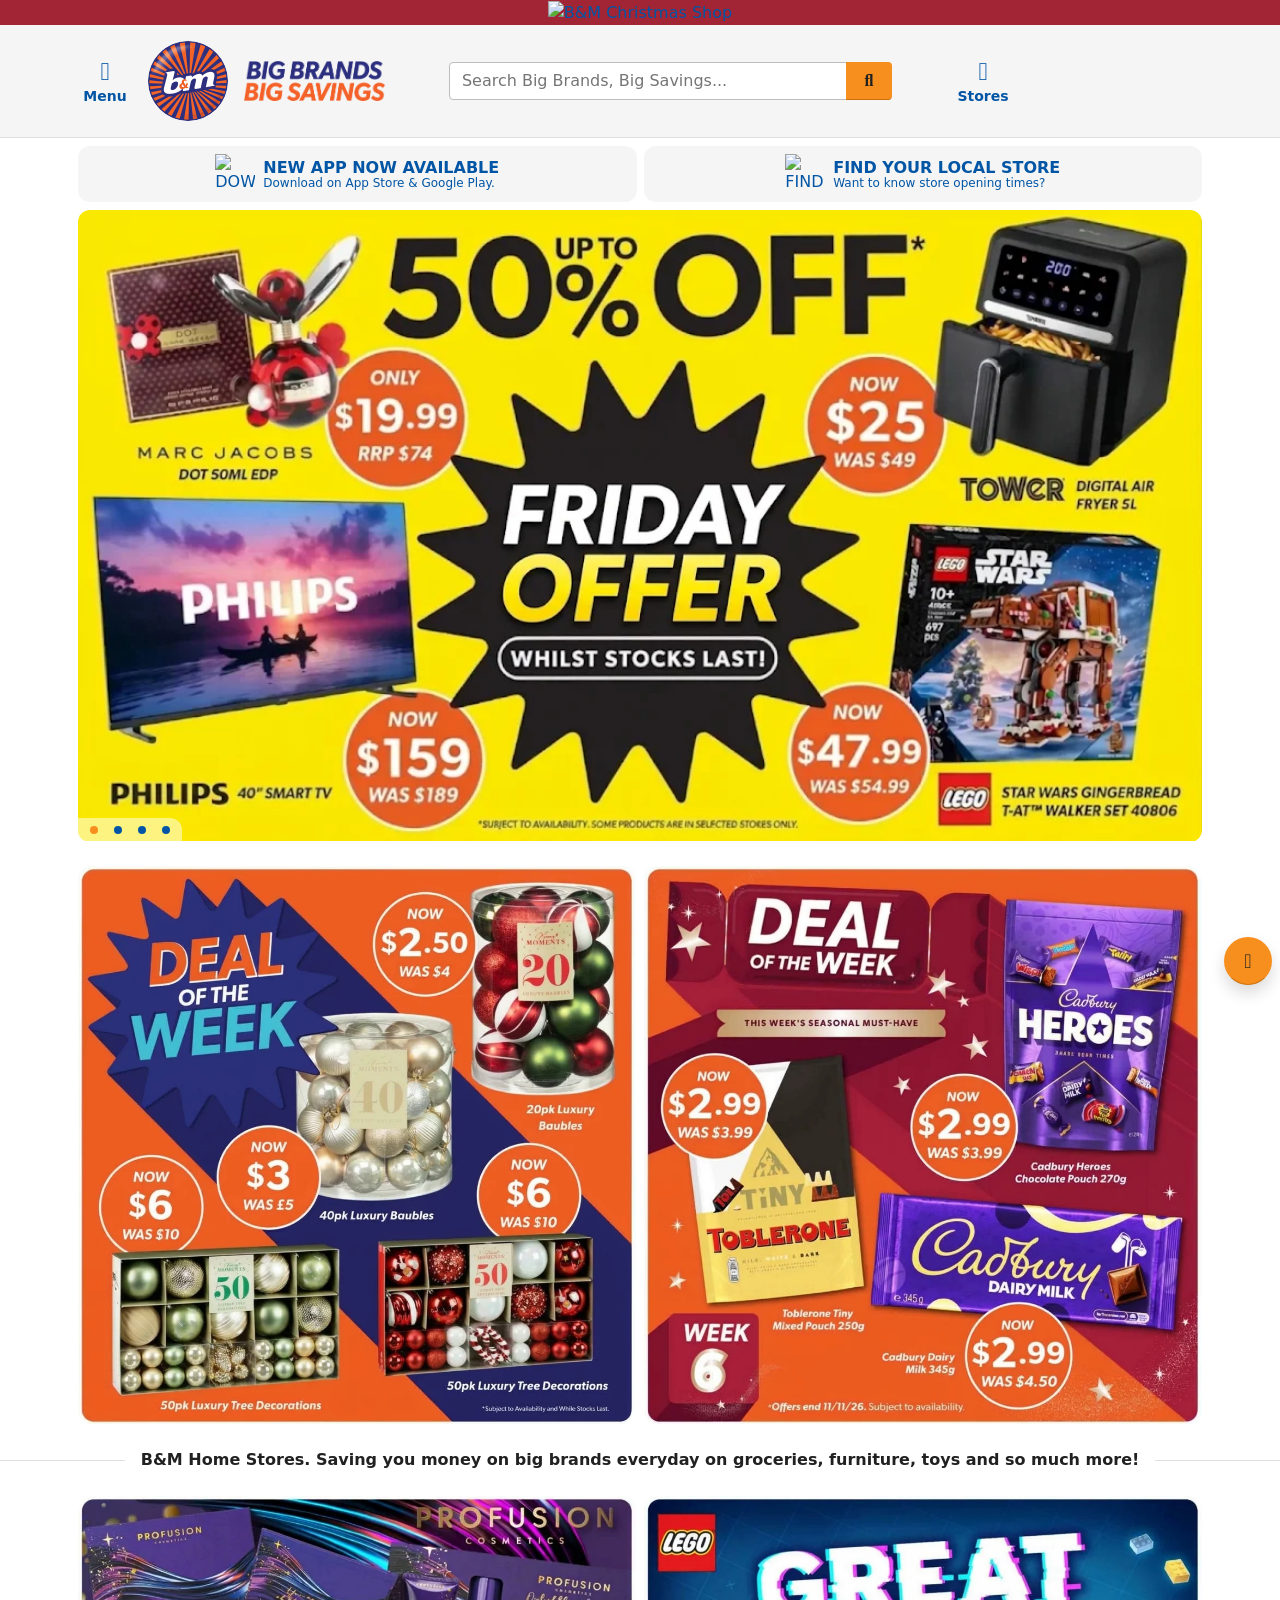
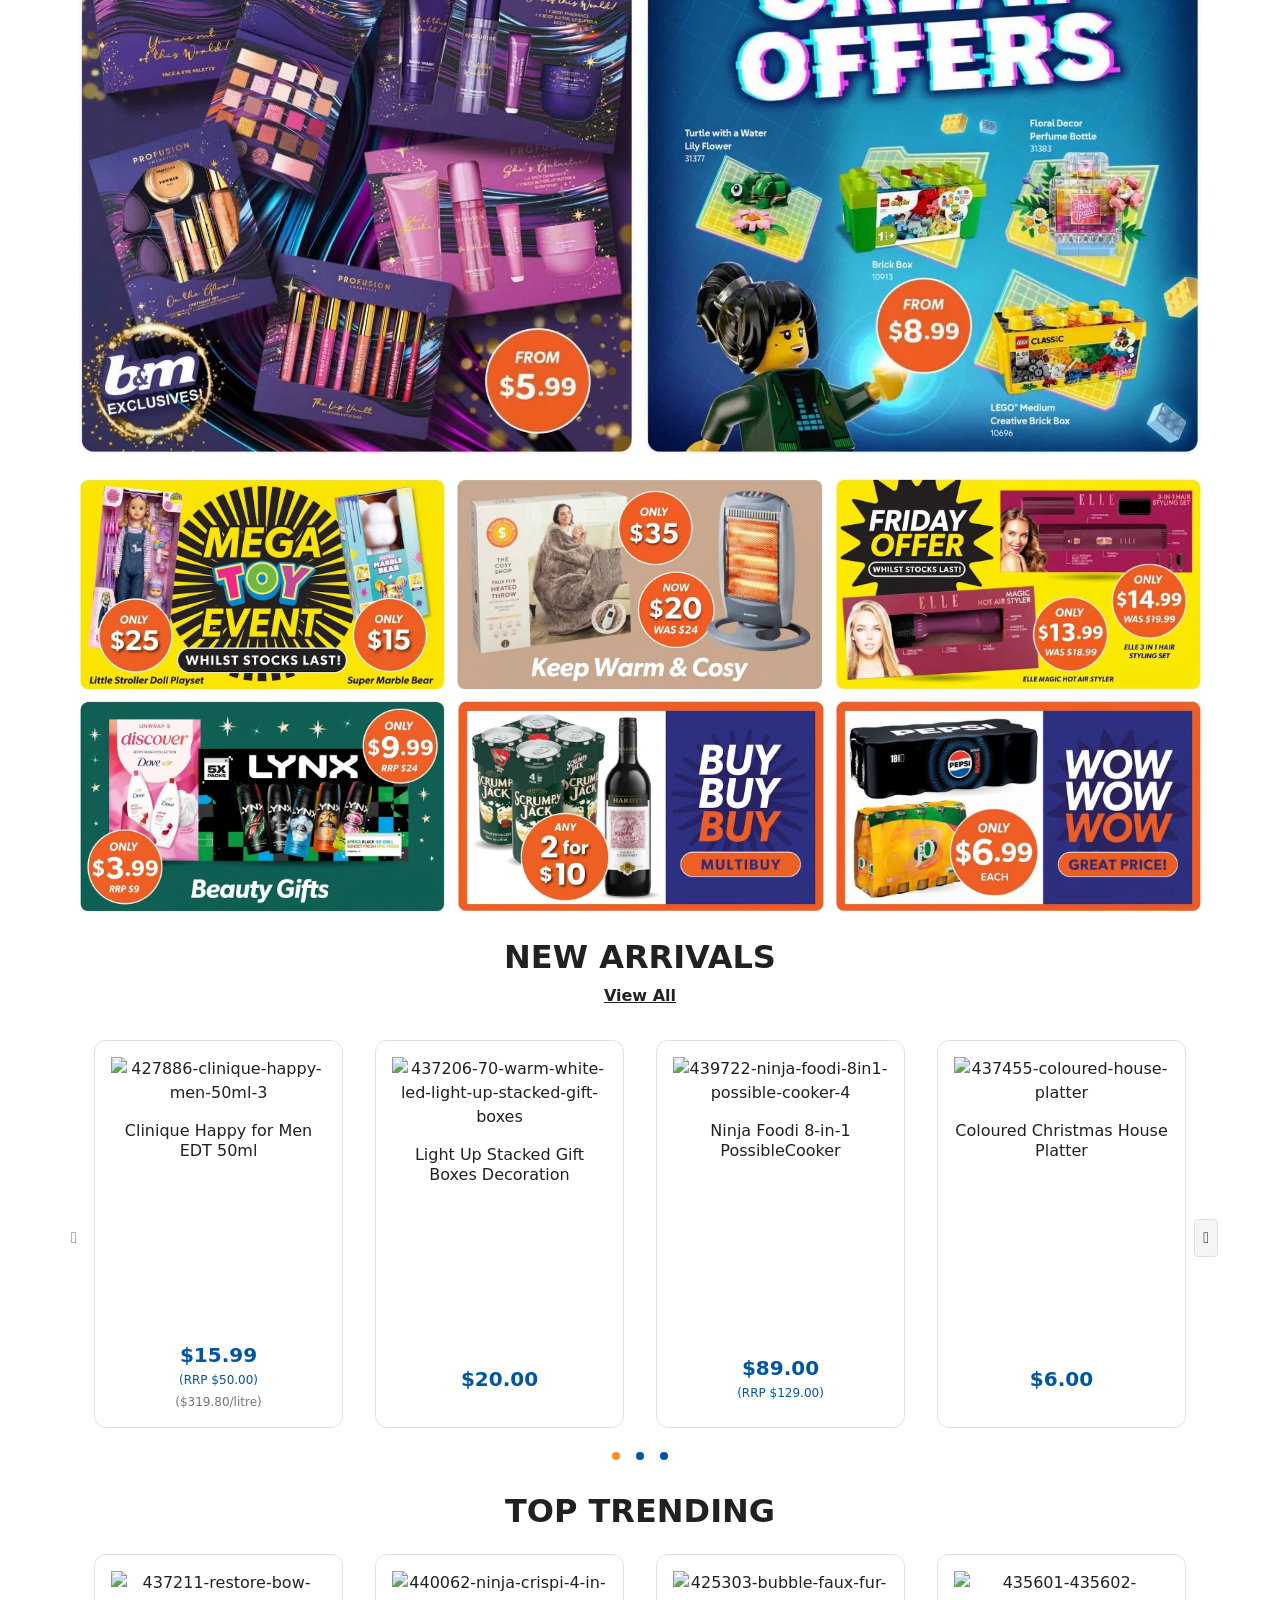
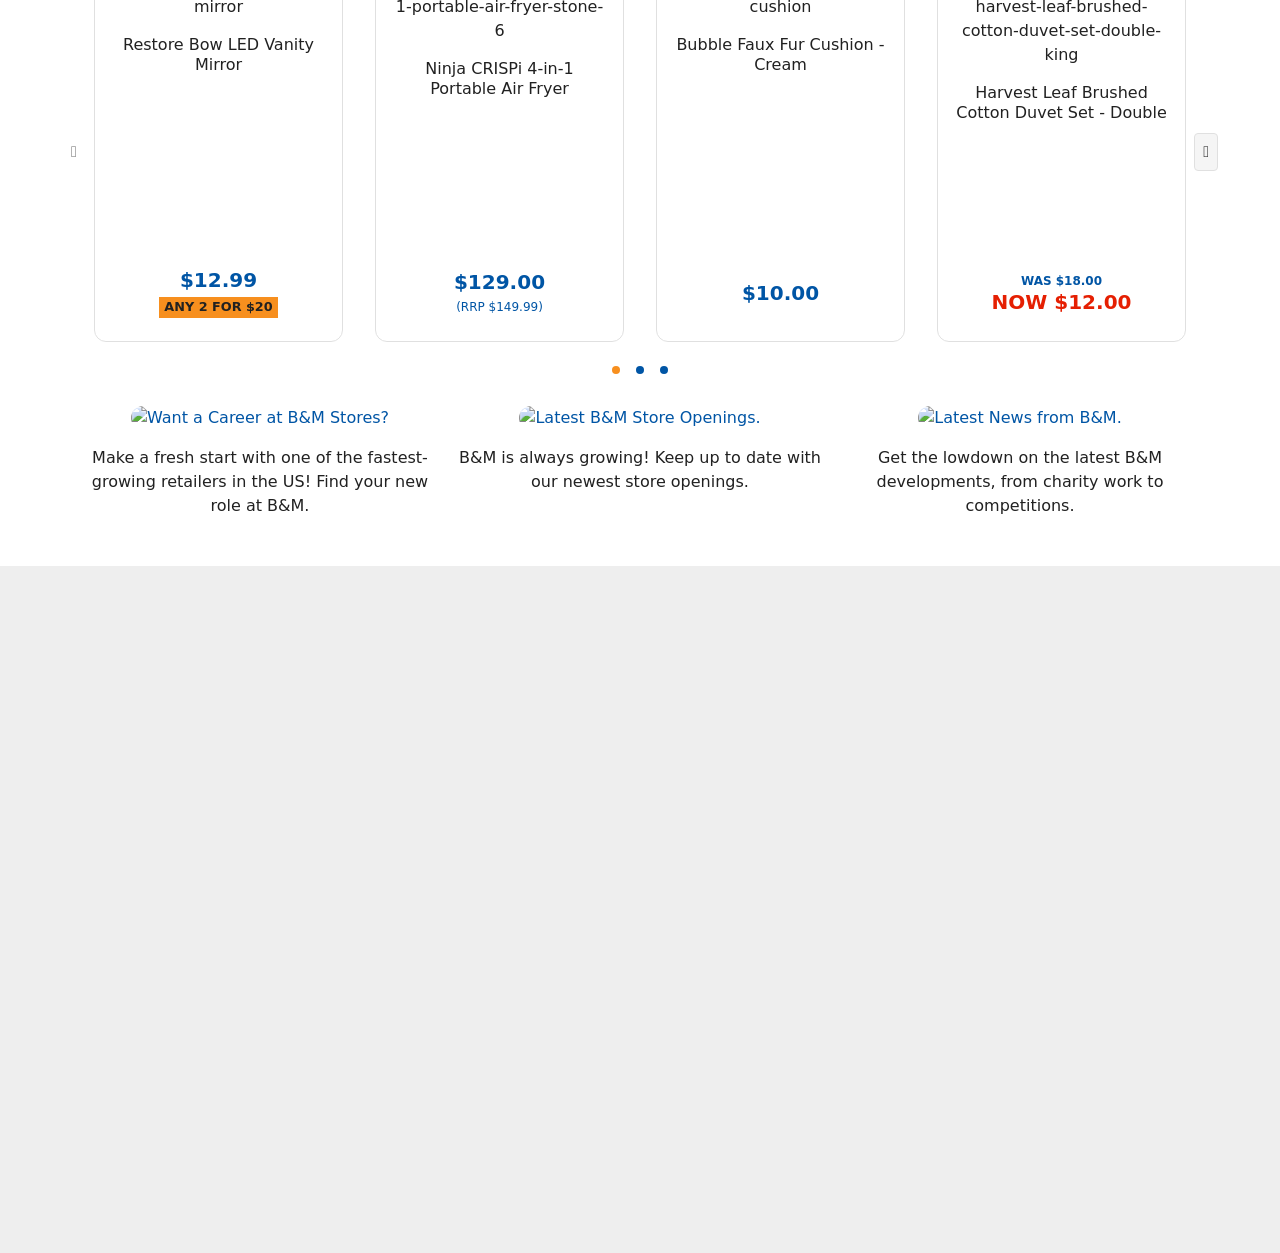
==== commit ab6cfc02: "Remove newsletter and social strip, update copyright to H-US Mart" ====
--- a/bm_raw.html
+++ b/bm_raw.html
@@ -11372,101 +11372,6 @@
 </div>
 </div>
 <div class="mb-4">
-<div class="container bm-container-md">
-<div class="align-items-lg-center bg-light d-lg-flex justify-content-lg-between p-3 bm-newsletter-strip">
-<div class="align-items-center d-flex flex-lg-fill justify-content-center justify-content-xl-start mr-lg-2">
-<img alt="Newsletter signup" class="flex-shrink-0" height="102" loading="lazy" src="/wsimages/newsletter-signup.png" width="102">
-<div class="col-12 col-sm-8 col-md-6 col-lg-12 col-xl-9 align-items-xl-center d-xl-flex flex-shrink-1 px-0 text-center">
-<h2 class="h5 mb-3 mb-xl-0 mr-xl-2 text-secondary">SIGN UP for our latest offers and competitions straight to your inbox!</h2>
-<a class="btn btn-primary text-nowrap" href="/newsletter">SIGN UP</a>
-</div>
-</div>	
-<ul class="align-items-center d-flex flex-wrap flex-lg-nowrap justify-content-center list-inline mb-0 text-center bm-social-list">
-<li class="list-inline-item mt-3 mt-lg-0 mx-2">
-<a class="d-block bm-social-link" href="https://www.instagram.com/bm_stores/" target="_blank" rel="noopener noreferrer">
-<span class="h1 mb-0 mx-auto bm-social-circle bm-social-circle-alt">
-<i class="fab fa-instagram"></i>	
-<span class="sr-only">Instagram</span>
-</span>
-</a>
-</li>
-<li class="list-inline-item mt-3 mt-lg-0 mx-2">
-<a class="d-block bm-social-link" href="https://www.facebook.com/bmstores/" target="_blank" rel="noopener noreferrer">
-<span class="h1 mb-0 mx-auto bm-social-circle bm-social-circle-alt">
-<i class="fab fa-facebook-f"></i>	
-<span class="sr-only">Facebook</span>
-</span>
-</a>
-</li>
-<li class="list-inline-item mt-3 mt-lg-0 mx-2">
-<a class="d-block bm-social-link" href="https://www.tiktok.com/@bmstorestv" target="_blank" rel="noopener noreferrer">
-<span class="h1 mb-0 mx-auto bm-social-circle bm-social-circle-alt">
-<i class="fab fa-tiktok"></i>	
-<span class="sr-only">TikTok</span>
-</span>
-</a>
-</li>
-<li class="list-inline-item mt-3 mt-lg-0 mx-2">
-<a class="d-block bm-social-link" href="https://www.threads.net/@bm_stores" target="_blank" rel="noopener noreferrer">
-<span class="h1 mb-0 mx-auto bm-social-circle bm-social-circle-alt">
-<svg class="bm-social-circle-svg" fill="none" focusable="false" height="20" role="presentation" viewBox="0 0 192 192" width="20" xmlns="http://www.w3.org/2000/svg"><path d="M141.537 88.9883C140.71 88.5919 139.87 88.2104 139.019 87.8451C137.537 60.5382 122.616 44.905 97.5619 44.745C97.4484 44.7443 97.3355 44.7443 97.222 44.7443C82.2364 44.7443 69.7731 51.1409 62.102 62.7807L75.881 72.2328C81.6116 63.5383 90.6052 61.6848 97.2286 61.6848C97.3051 61.6848 97.3819 61.6848 97.4576 61.6855C105.707 61.7381 111.932 64.1366 115.961 68.814C118.893 72.2193 120.854 76.925 121.825 82.8638C114.511 81.6207 106.601 81.2385 98.145 81.7233C74.3247 83.0954 59.0111 96.9879 60.0396 116.292C60.5615 126.084 65.4397 134.508 73.775 140.011C80.8224 144.663 89.899 146.938 99.3323 146.423C111.79 145.74 121.563 140.987 128.381 132.296C133.559 125.696 136.834 117.143 138.28 106.366C144.217 109.949 148.617 114.664 151.047 120.332C155.179 129.967 155.42 145.8 142.501 158.708C131.182 170.016 117.576 174.908 97.0135 175.059C74.2042 174.89 56.9538 167.575 45.7381 153.317C35.2355 139.966 29.8077 120.682 29.6052 96C29.8077 71.3178 35.2355 52.0336 45.7381 38.6827C56.9538 24.4249 74.2039 17.11 97.0132 16.9405C119.988 17.1113 137.539 24.4614 149.184 38.788C154.894 45.8136 159.199 54.6488 162.037 64.9503L178.184 60.6422C174.744 47.9622 169.331 37.0357 161.965 27.974C147.036 9.60668 125.202 0.195148 97.0695 0H96.9569C68.8816 0.19447 47.2921 9.6418 32.7883 28.0793C19.8819 44.4864 13.2244 67.3157 13.0007 95.9325L13 96L13.0007 96.0675C13.2244 124.684 19.8819 147.514 32.7883 163.921C47.2921 182.358 68.8816 191.806 96.9569 192H97.0695C122.03 191.827 139.624 185.292 154.118 170.811C173.081 151.866 172.51 128.119 166.26 113.541C161.776 103.087 153.227 94.5962 141.537 88.9883ZM98.4405 129.507C88.0005 130.095 77.1544 125.409 76.6196 115.372C76.2232 107.93 81.9158 99.626 99.0812 98.6368C101.047 98.5234 102.976 98.468 104.871 98.468C111.106 98.468 116.939 99.0737 122.242 100.233C120.264 124.935 108.662 128.946 98.4405 129.507Z" fill="currentColor"></path></svg>
-<span class="sr-only">Threads</span>
-</span>
-</a>
-</li>
-<li class="list-inline-item mt-3 mt-lg-0 mx-2">
-<a class="d-block bm-social-link" href="https://twitter.com/bmstores" target="_blank" rel="noopener noreferrer">
-<span class="h1 mb-0 mx-auto bm-social-circle bm-social-circle-alt">
-<svg class="bm-social-circle-svg" fill="none" focusable="false" height="20" role="presentation" viewBox="0 0 1200 1227" width="20" xmlns="http://www.w3.org/2000/svg"><path d="M714.163 519.284L1160.89 0H1055.03L667.137 450.887L357.328 0H0L468.492 681.821L0 1226.37H105.866L515.491 750.218L842.672 1226.37H1200L714.137 519.284H714.163ZM569.165 687.828L521.697 619.934L144.011 79.6944H306.615L611.412 515.685L658.88 583.579L1055.08 1150.3H892.476L569.165 687.854V687.828Z" fill="currentColor"></path></svg>
-<span class="sr-only">Twitter</span>
-</span>
-</a>
-</li>
-<li class="list-inline-item mt-3 mt-lg-0 mx-2">
-<a class="d-block bm-social-link" href="https://www.youtube.com/@bmstoresTV" target="_blank" rel="noopener noreferrer">
-<span class="h1 mb-0 mx-auto bm-social-circle bm-social-circle-alt">
-<i class="fab fa-youtube"></i>	
-<span class="sr-only">YouTube</span>
-</span>
-</a>
-</li>
-<li class="list-inline-item mt-3 mt-lg-0 mx-2">
-<a class="d-block bm-social-link" href="https://vimeo.com/bmstores" target="_blank" rel="noopener noreferrer">
-<span class="h1 mb-0 mx-auto bm-social-circle bm-social-circle-alt">
-<i class="fab fa-vimeo-v"></i>	
-<span class="sr-only">Vimeo</span>
-</span>
-</a>
-</li>
-<li class="list-inline-item mt-3 mt-lg-0 mx-2">
-<a class="d-block bm-social-link" href="https://www.linkedin.com/company/b-m-retail-limited" target="_blank" rel="noopener noreferrer">
-<span class="h1 mb-0 mx-auto bm-social-circle bm-social-circle-alt">
-<i class="fab fa-linkedin"></i>	
-<span class="sr-only">LinkedIn</span>
-</span>
-</a>
-</li>
-<li class="list-inline-item mt-3 mt-lg-0 mx-2">
-<a class="d-block bm-social-link" href="https://www.pinterest.co.uk/bmstores/" target="_blank" rel="noopener noreferrer">
-<span class="h1 mb-0 mx-auto bm-social-circle bm-social-circle-alt">
-<i class="fab fa-pinterest-p"></i>	
-<span class="sr-only">Pinterest</span>
-</span>
-</a>
-</li>
-<li class="list-inline-item mt-3 mt-lg-0 mx-2">
-<a class="d-block bm-social-link" href="/lifestyle" target="_self">
-<span class="h1 mb-0 mx-auto bm-social-circle bm-social-circle-alt">
-<i class="fas fa-comments"></i>	
-<span class="sr-only">Lifestyle</span>
-</span>
-</a>
-</li>
-</ul>	
-</div>
-</div>
-</div>	
-<div class="mb-4">
 <div class="container">
 <h2 class="text-center text-uppercase">Top Trending</h2>
 <div class="bm-slick" data-slider="carousel">
@@ -11908,7 +11813,7 @@
 </div>
 </div>
 </div>
-<p class="mb-0 mb-no mt-5 mt-xl small text-body text-center">Products are subject to availability. © Copyright 2026 - B&amp;M Retail Limited. All rights reserved.</p>
+<p class="mb-0 mb-no mt-5 mt-xl small text-body text-center">Products are subject to availability. © Copyright 2026 - H-US Mart. All rights reserved.</p>
 </div>
 </footer>
 <link href="/css/responsive/font-awesome-5.15.1.min.css" rel="stylesheet">
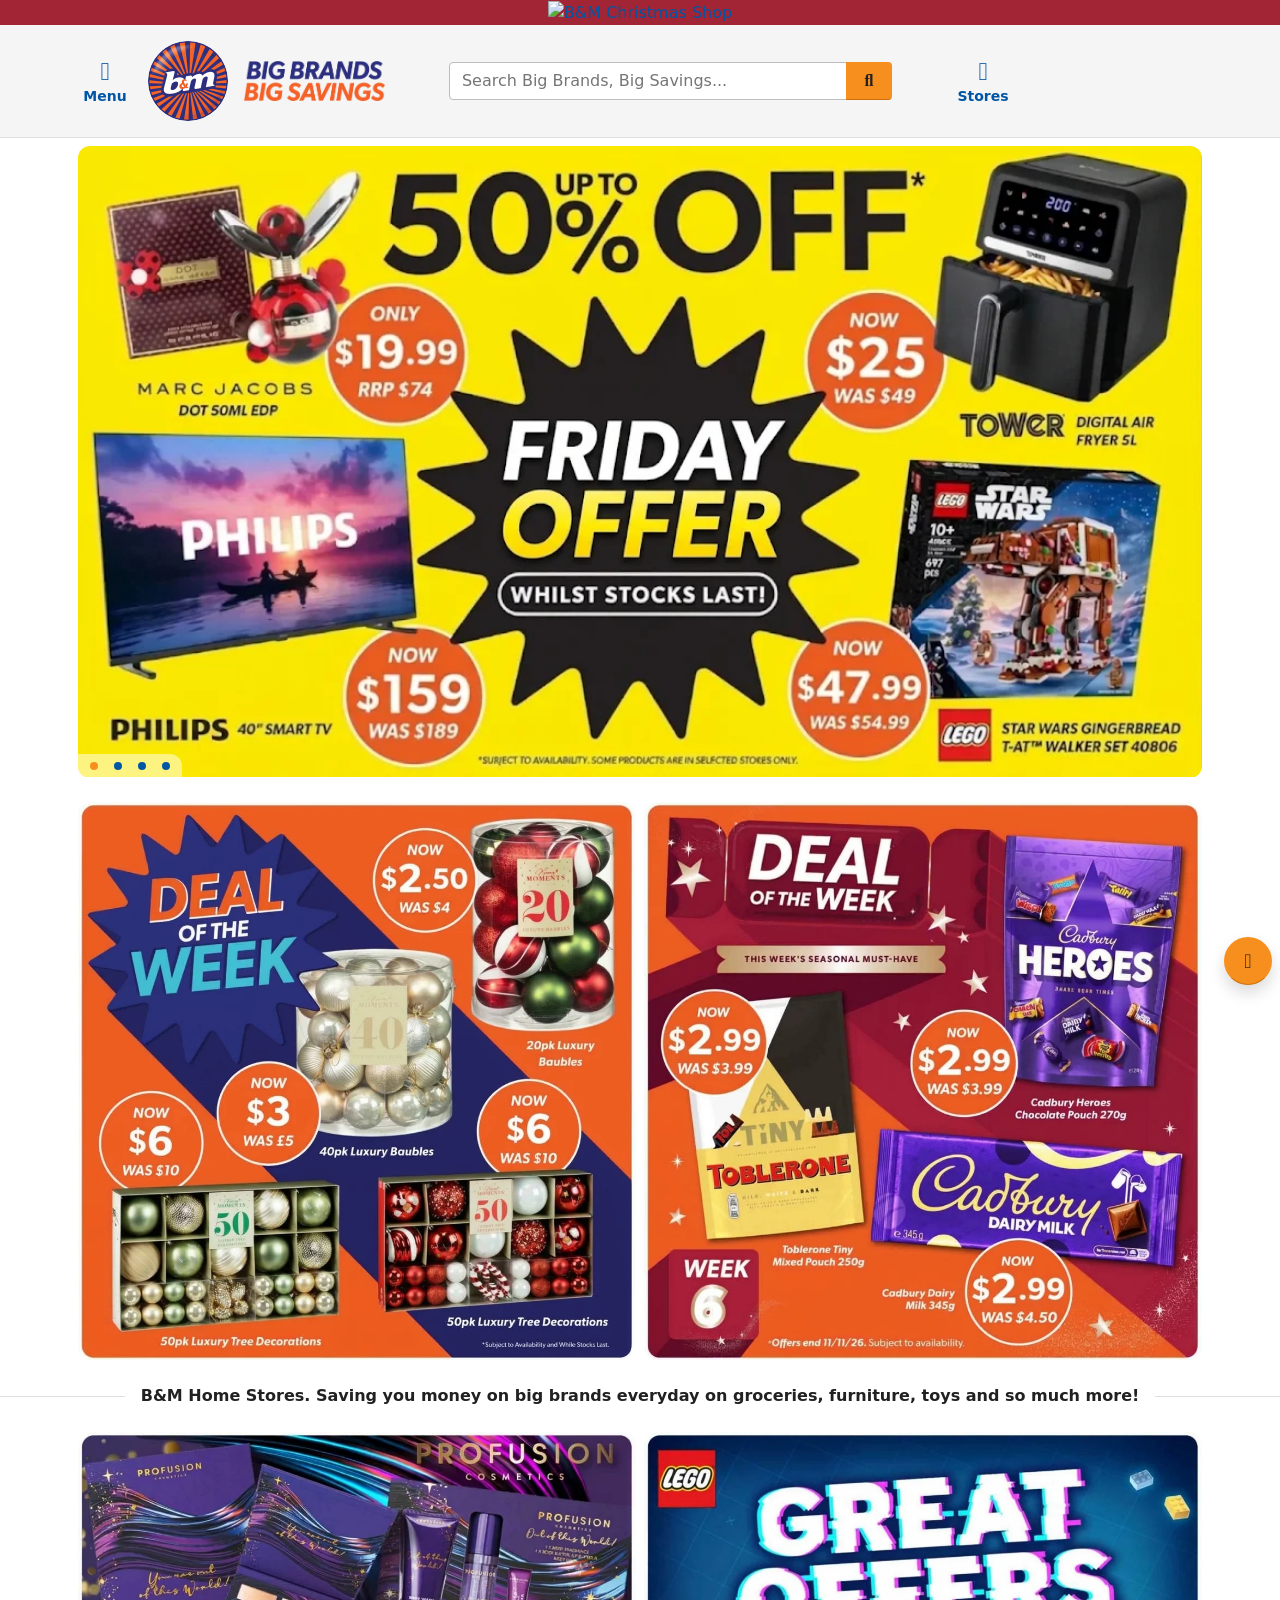
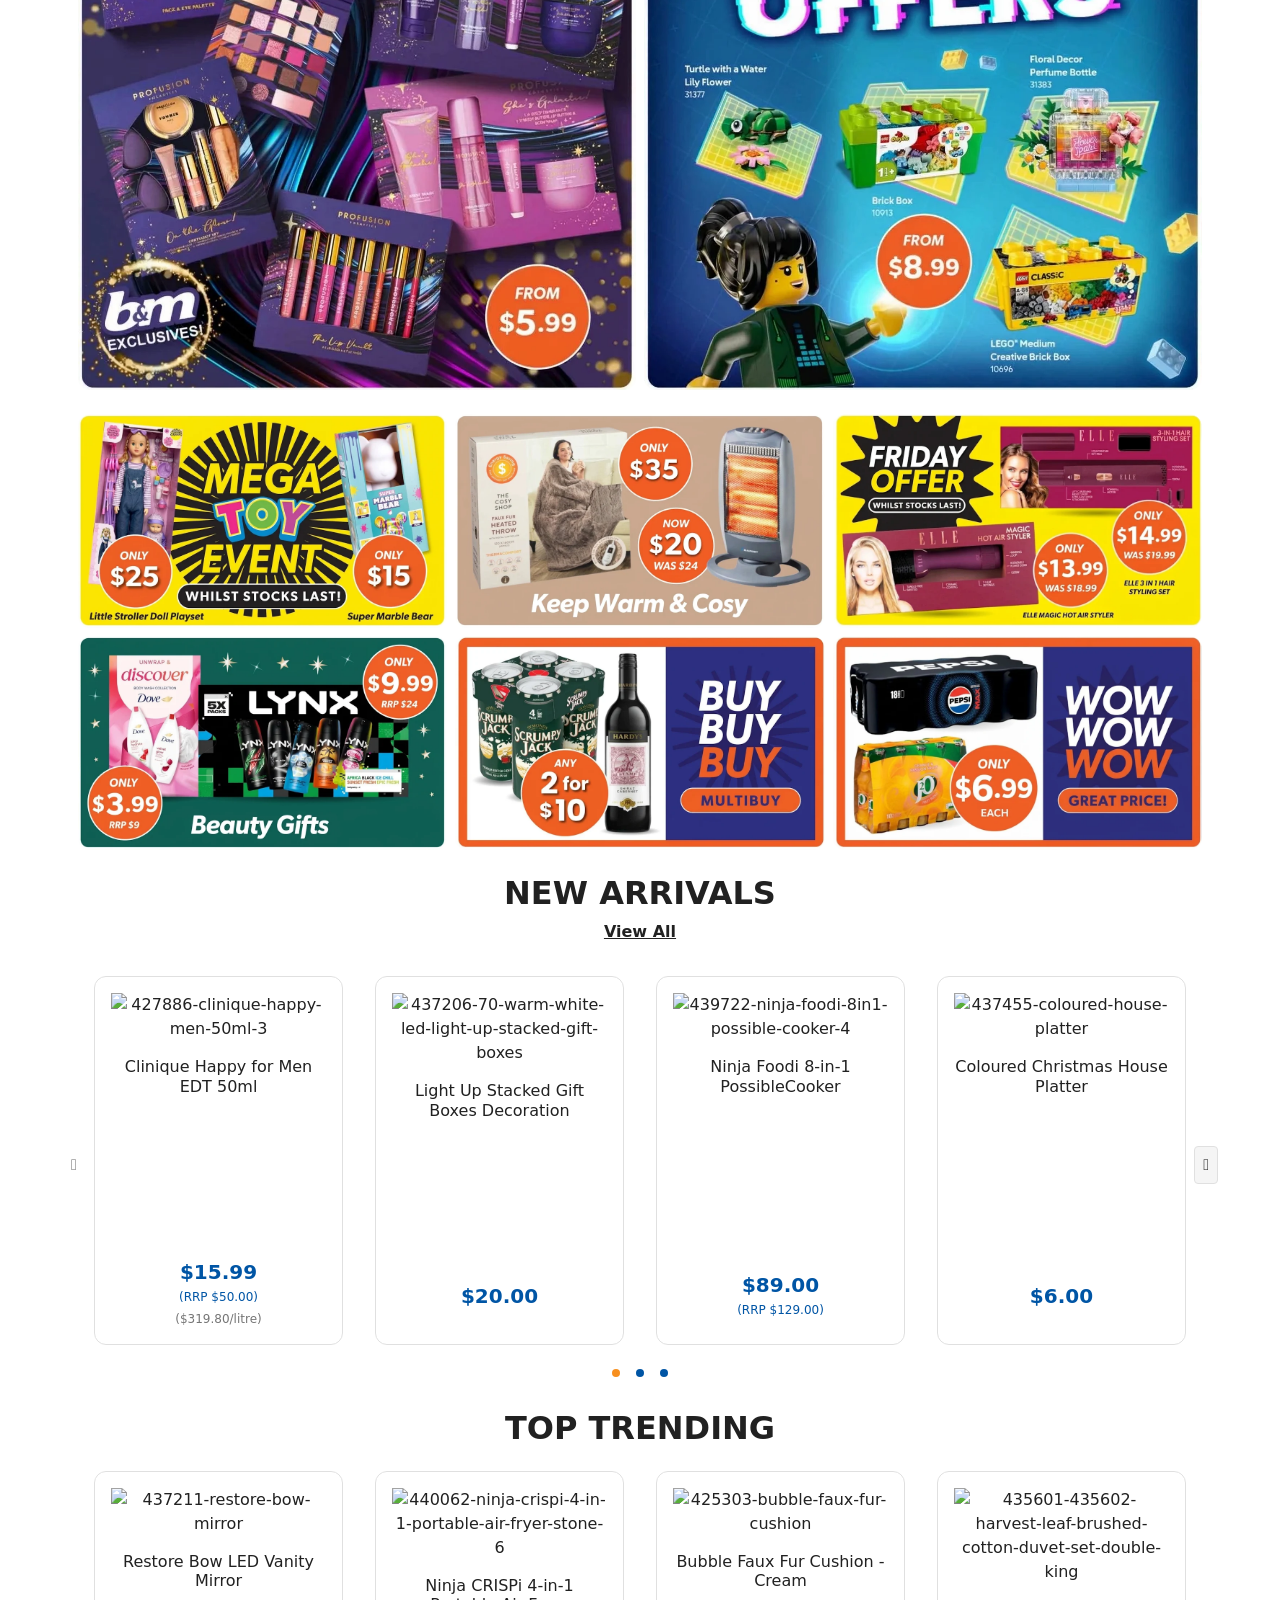
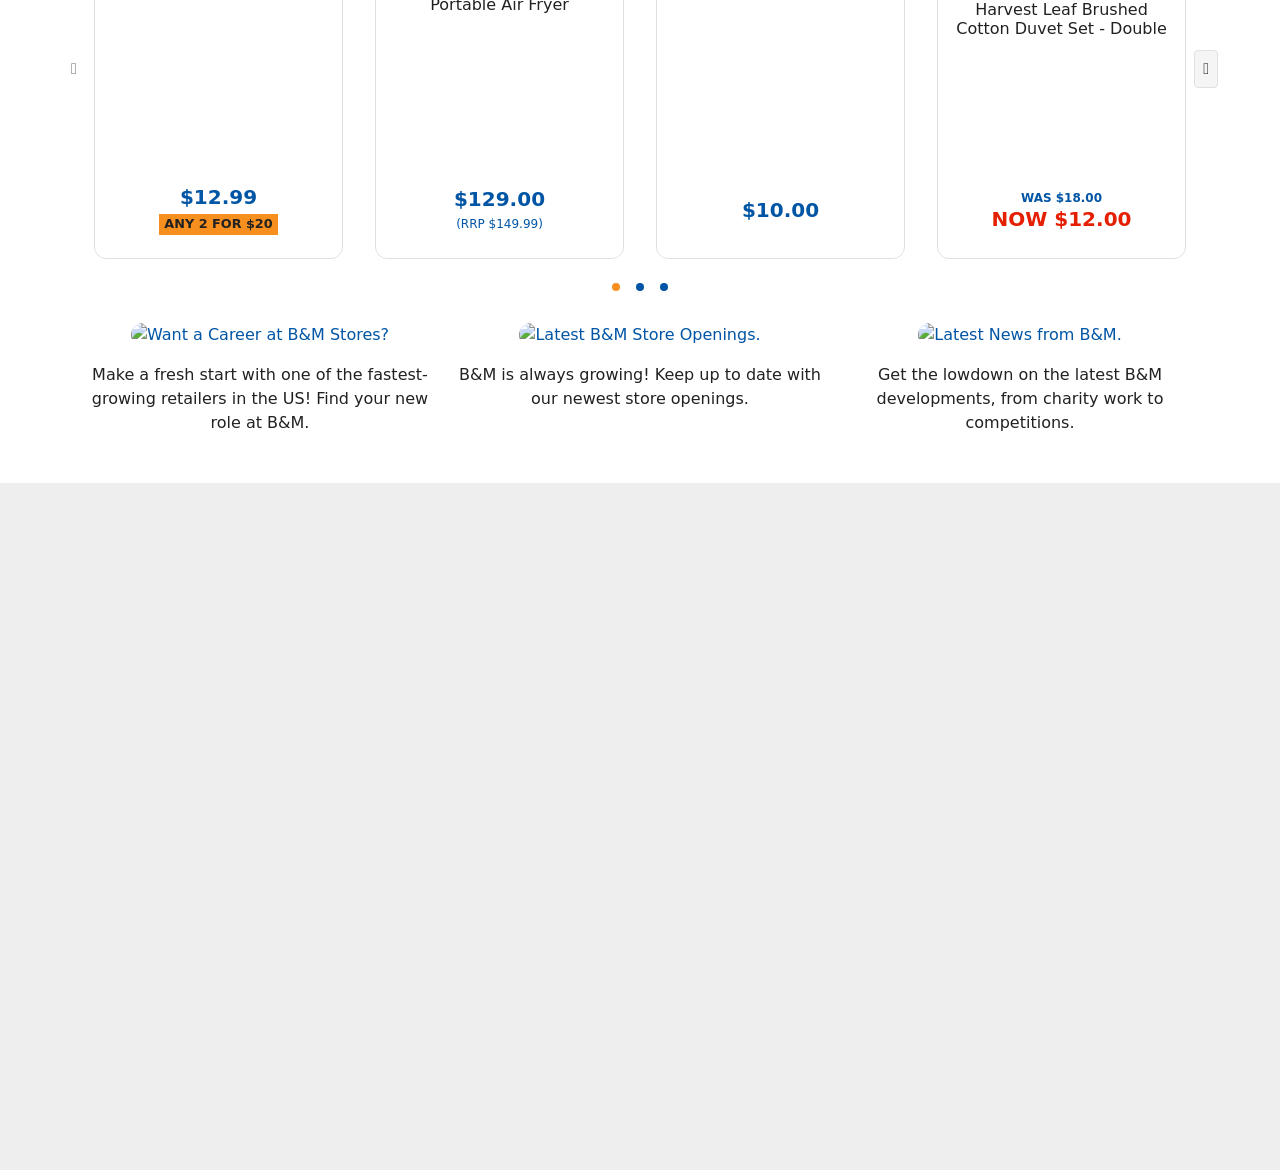
==== commit 3a12896c: "Remove App Download and Local Store banner bar" ====
--- a/bm_raw.html
+++ b/bm_raw.html
@@ -10986,27 +10986,7 @@
 </div>
 </div>
 </div>
-</div><div class="mb-2">
-<div class="container">
-<div class="d-lg-flex position-relative bm-banner">
-<a class="align-items-center d-flex flex-lg-grow-1 flex-lg-shrink-0 justify-content-center py-2 bm-banner-link" href="/lifestyle/download-bandm-s-brand-new-app" target="_self" style="background-color:#f5f5f5; color: #0055a5;">
-<img alt="DOWNLOAD B&amp;M NEW APP" class="mr-2" height="40" loading="lazy" src="//cdn.bmstores.co.uk/images/hpcMixedBanners/imgSource/app2-80x801.png" width="40">	
-<div>
-<span class="d-block h6 mb-0">NEW APP NOW AVAILABLE</span>
-<small class="d-block bm-banner-small">Download on App Store &amp; Google Play.</small>
-</div>
-</a>	
-<a class="align-items-center d-flex flex-lg-grow-1 flex-lg-shrink-0 justify-content-center py-2 bm-banner-link" href="/stores" target="_self" style="background-color:#f5f5f5; color: #0055a5;">
-<img alt="FIND YOUR LOCAL STORE" class="mr-2" height="40" loading="lazy" src="//cdn.bmstores.co.uk/images/hpcMixedBanners/imgSource/store-finder-80x80-.png" width="40">	
-<div>
-<span class="d-block h6 mb-0">FIND YOUR LOCAL STORE</span>
-<small class="d-block bm-banner-small">Want to know store opening times&#x3f;</small>
-</div>
-</a>	
-</div>
-</div>
-</div>
-<div class="bm-page" role="main">
+</div><div class="bm-page" role="main">
 <h1 class="sr-only" id="bm-main" tabindex="-1">B&amp;M Stores</h1>
 <div class="mb-4"> 
 <div class="container bm-container-md">	
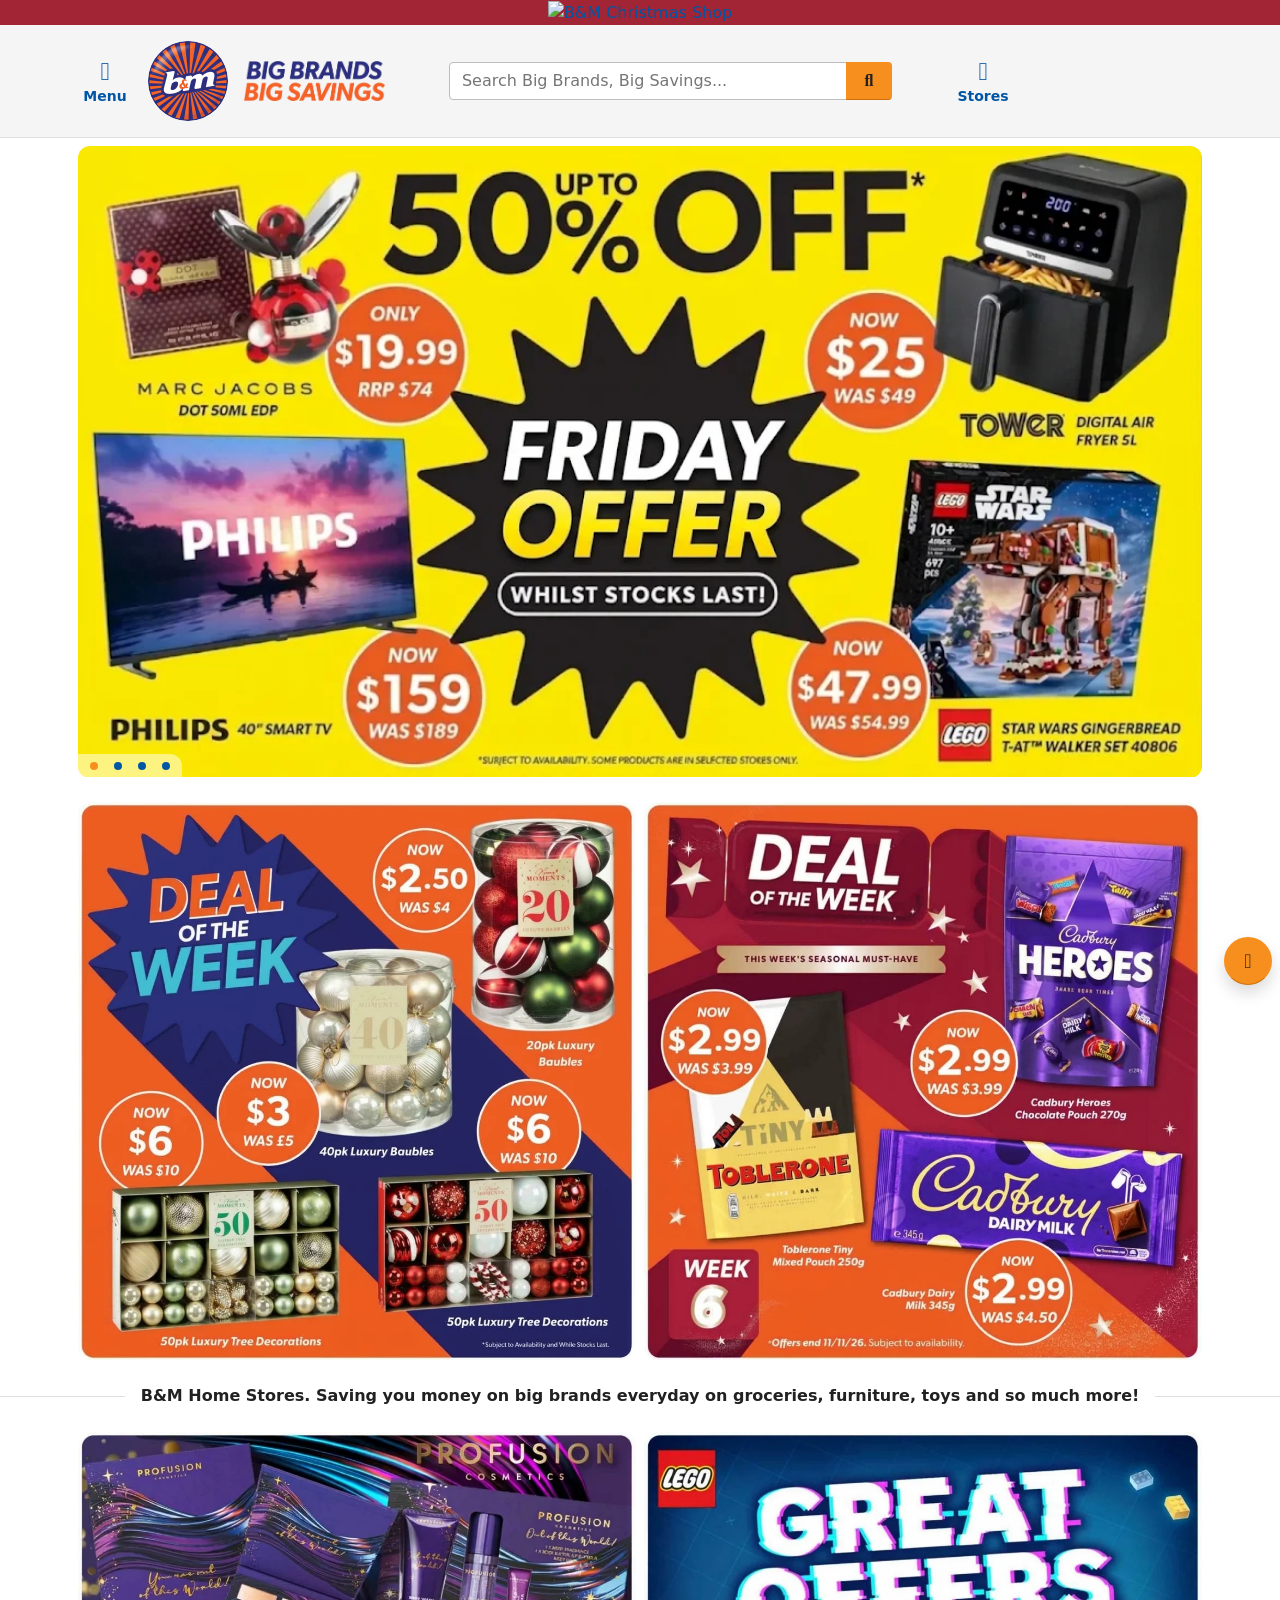
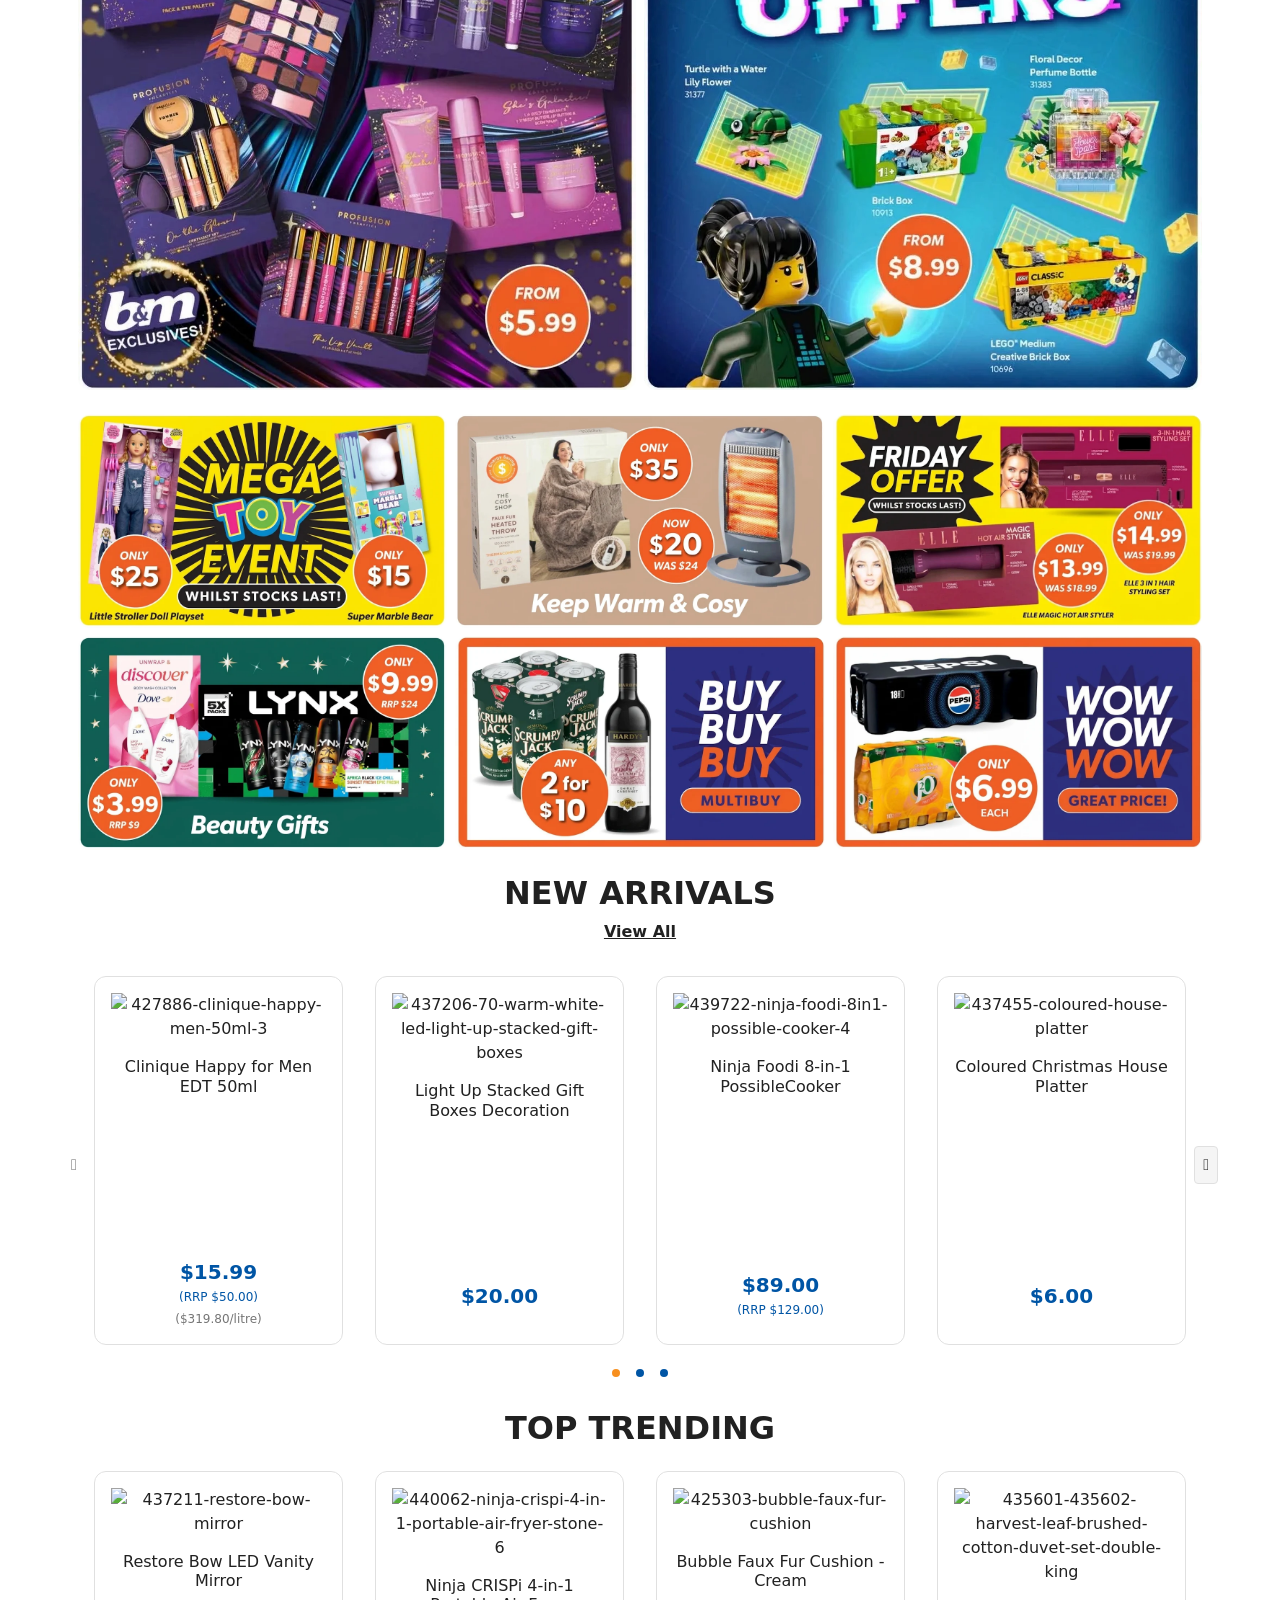
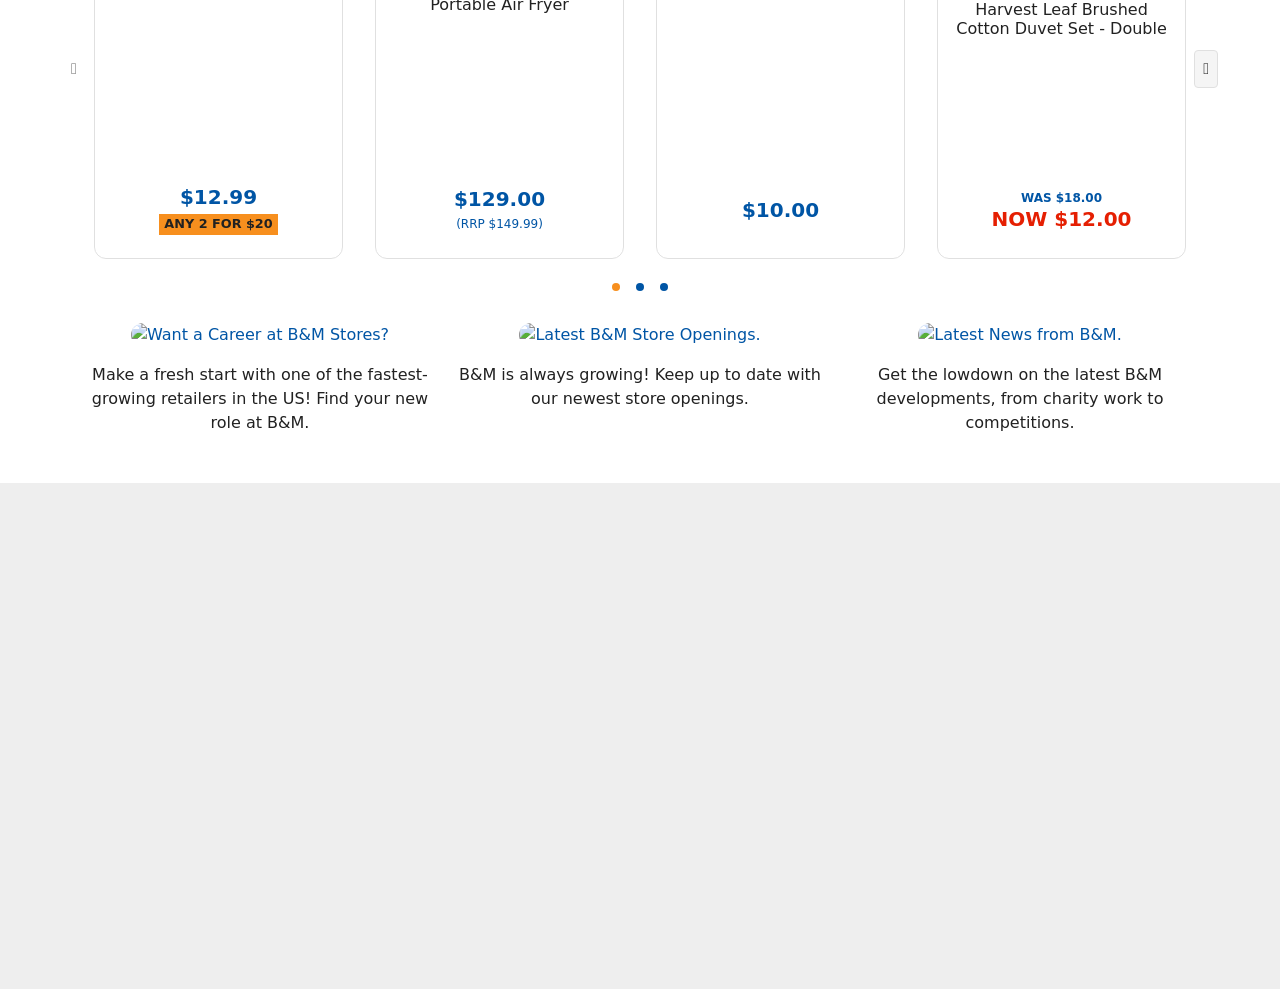
==== commit 1d2ea2ee: "Remove B&M Charity and Download the App sections from footer" ====
--- a/bm_raw.html
+++ b/bm_raw.html
@@ -11764,34 +11764,6 @@
 </div>
 </div>
 </div>
-<div class="col-sm-6 col-lg">
-<div class="mt-5 mt-xl text-center">
-<p class="mb-0 mb-no small">View B&amp;M Charity to see who we've supported:</p>
-<div class="align-items-center d-flex justify-content-center mt-3 mt-md">
-<a class="d-block mr-3 mr-md" href="/charity" target="_blank" rel="noopener noreferrer">
-<img alt="B&amp;M Charity logo" height="99" loading="lazy" src="/wsimages/bm-footer-charity.png" width="160">
-</a>
-<a class="badge badge-dark rounded" href="/charity" target="_blank" rel="noopener noreferrer"><span aria-hidden="true">Click Here</span><span class="sr-only">&nbsp;B&amp;M Charity</span></a>
-</div>
-</div>
-</div>
-<div class="col-lg">
-<div class="mt-5 mt-xl text-center">
-<p class="font-weight-bold mb-0 mb-no">Download the App</p>
-<div class="align-items-sm-center d-sm-flex justify-content-sm-center">
-<div class="mr-sm-2 mr-sm-sm mt-3 mt-md">
-<a href="https://apps.apple.com/gb/app/b-m-stores/id1259809378?ls=1">
-<img alt="Download on the App Store" height="54" loading="lazy" src="//cdn.bmstores.co.uk/images/dmImage/SourceImage/app-store-badge2.png" width="180">
-</a>
-</div>
-<div class="ml-sm-2 ml-sm-sm mt-3 mt-md">
-<a href="https://play.google.com/store/apps/details?id=com.bmretail.bmstores">
-<img alt="Get it on Google Play" height="54" loading="lazy" src="//cdn.bmstores.co.uk/images/dmImage/SourceImage/google-play-badge2.png" width="180">
-</a>
-</div>
-</div>
-</div>
-</div>
 </div>
 <p class="mb-0 mb-no mt-5 mt-xl small text-body text-center">Products are subject to availability. © Copyright 2026 - H-US Mart. All rights reserved.</p>
 </div>
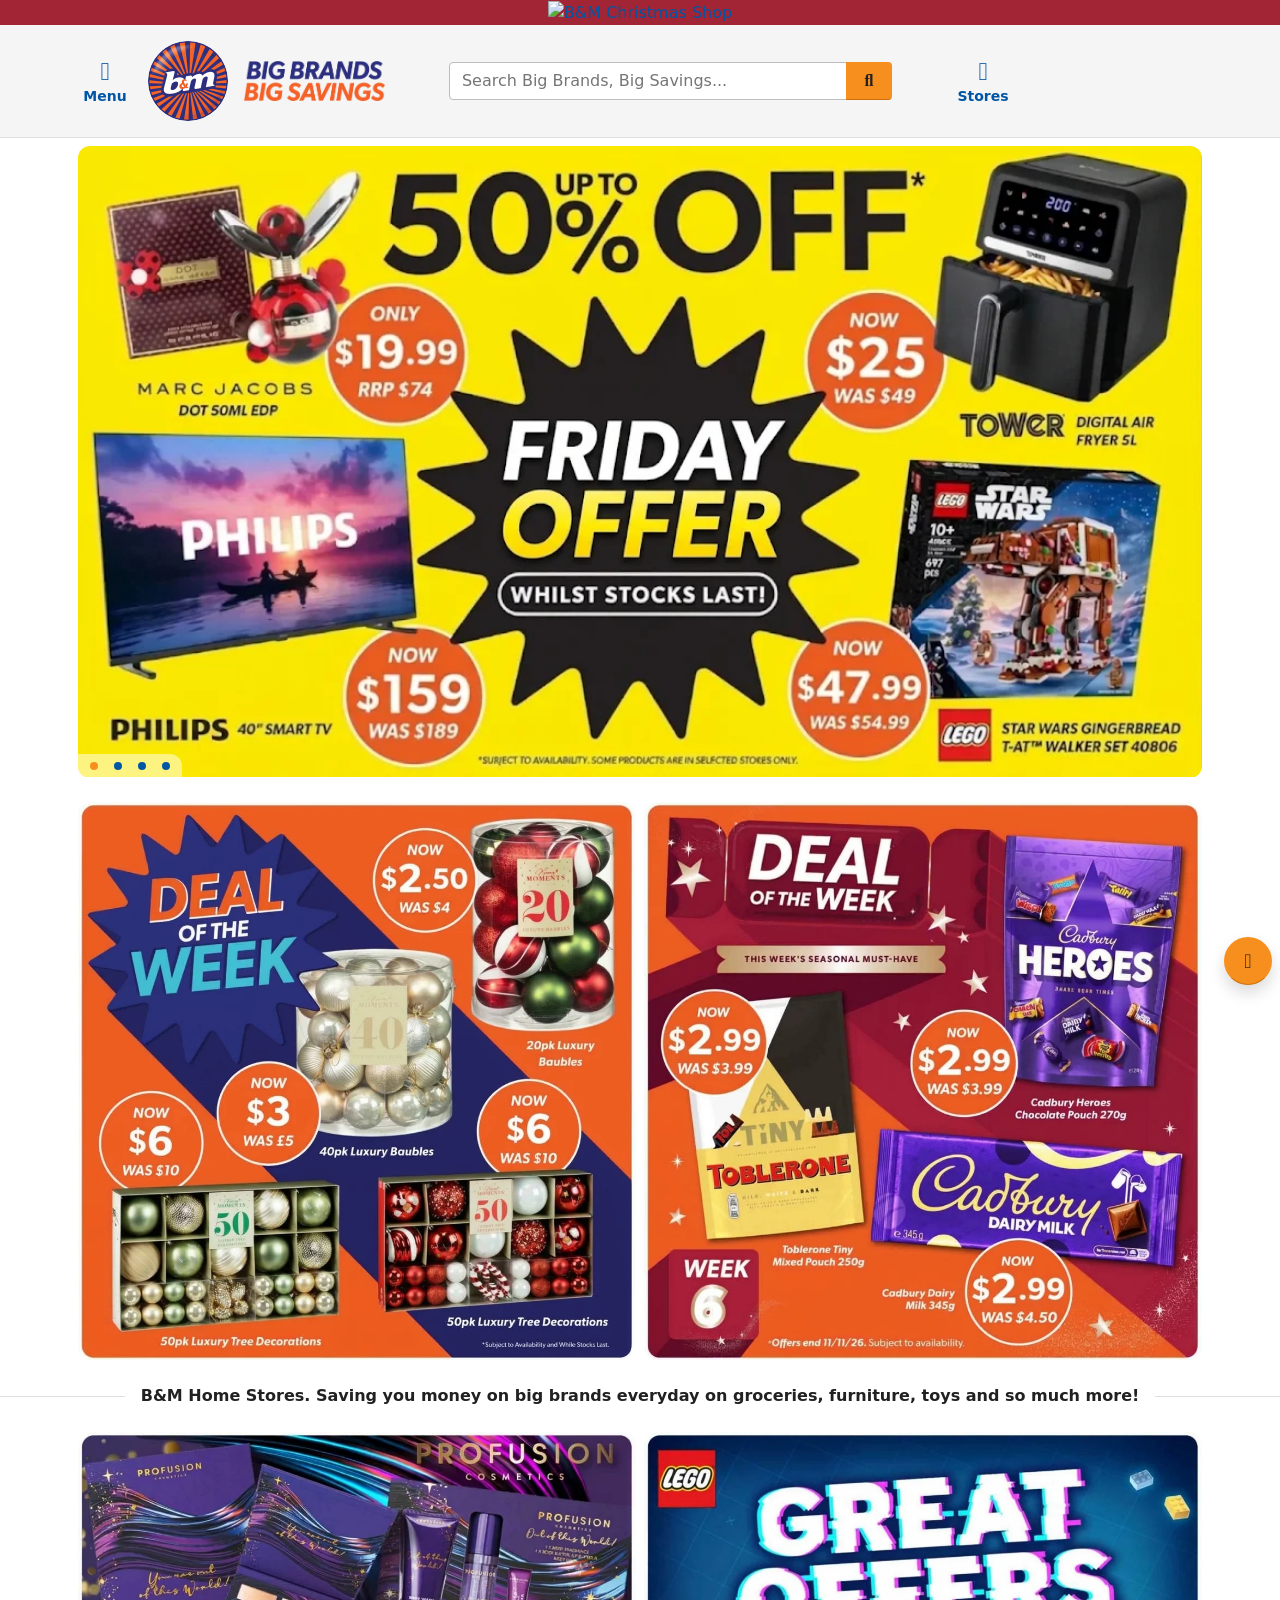
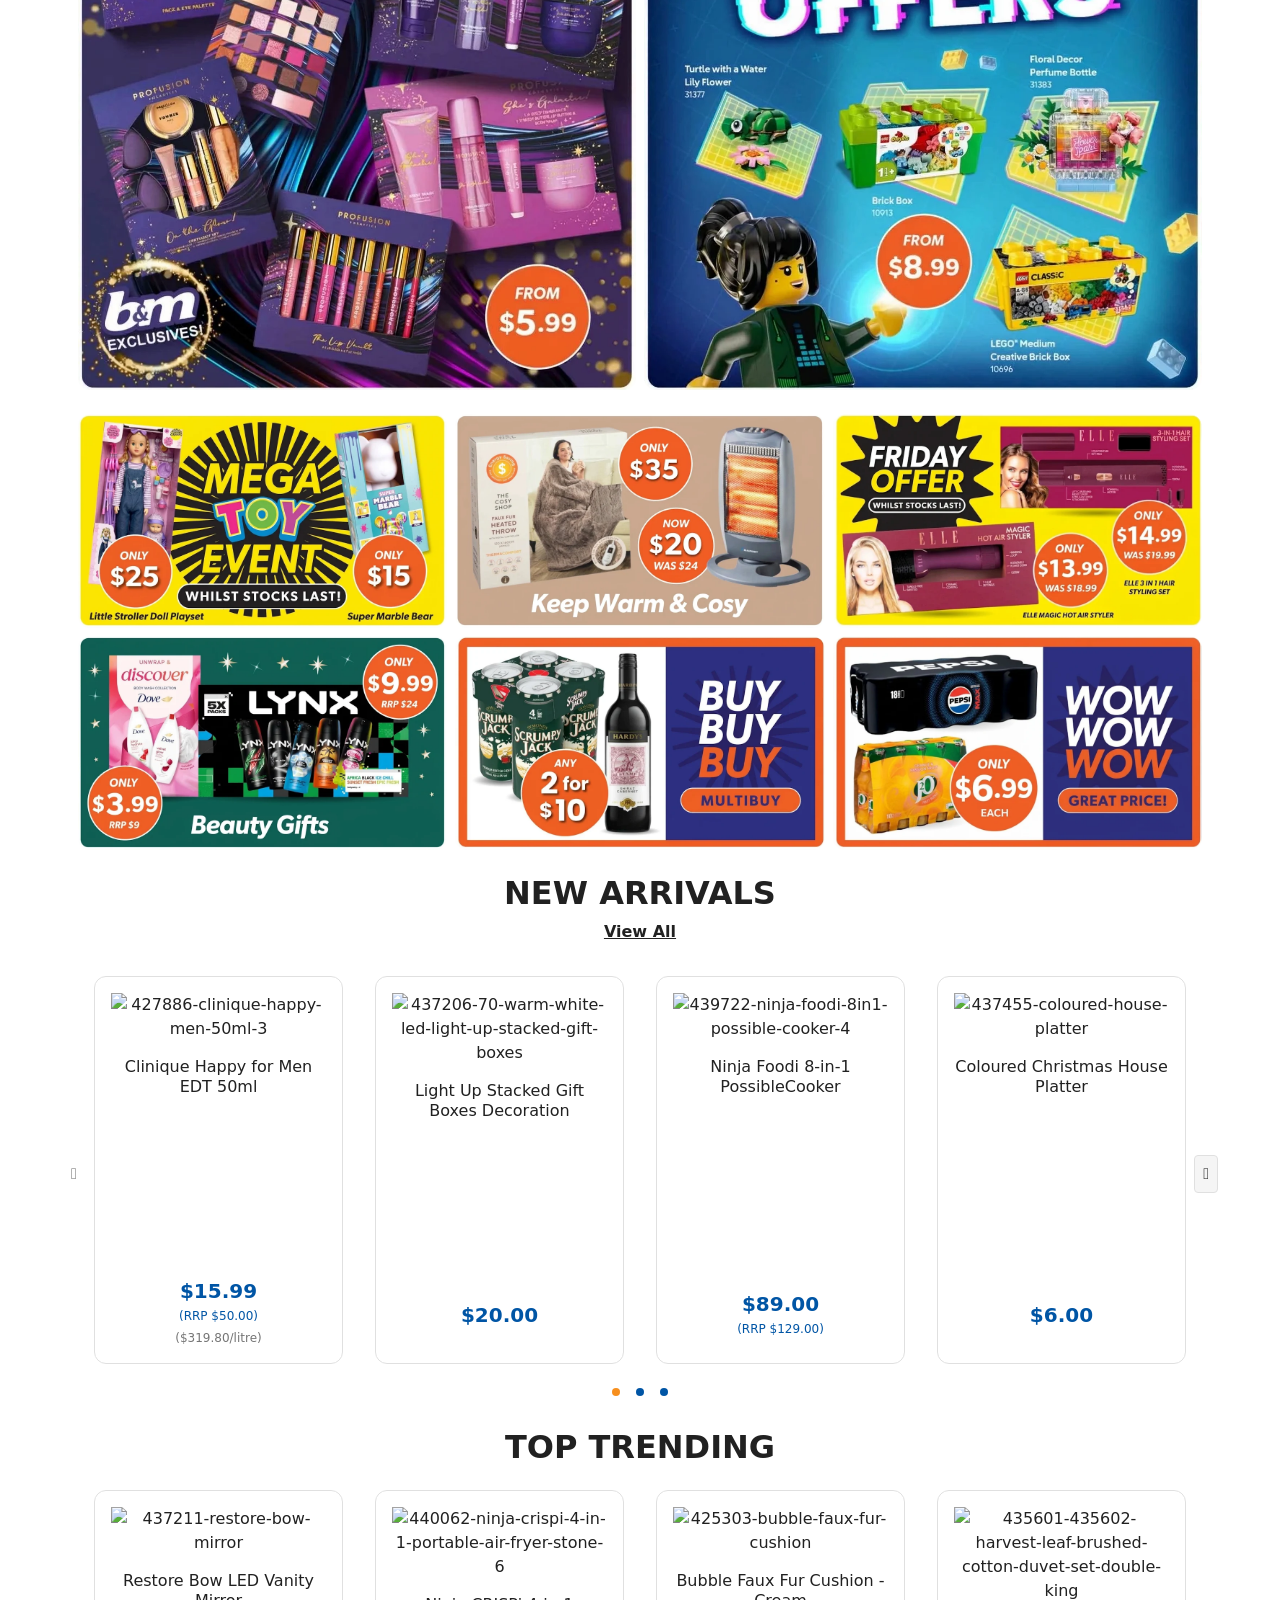
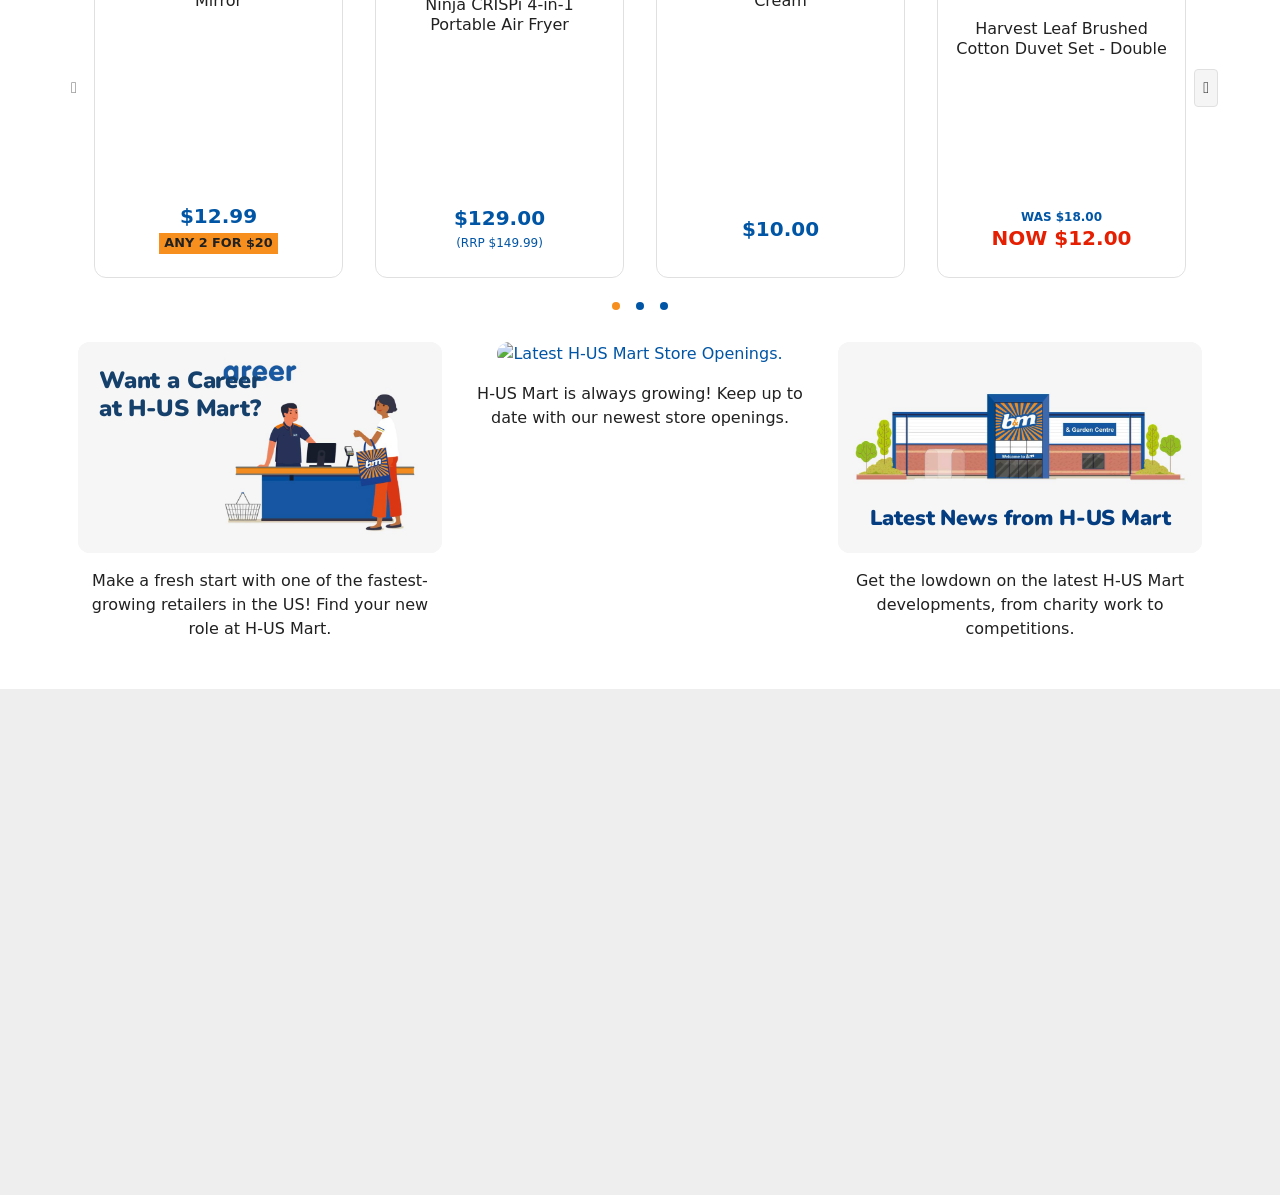
==== commit 7c4eba52: "Replace B&M with H-US Mart in career, stores and news cards" ====
--- a/bm_raw.html
+++ b/bm_raw.html
@@ -11493,44 +11493,44 @@
 <div class="mb-5">
 <a class="d-block mb-3" href="https://careers.bmstores.co.uk/" target="_self">
 <picture>
-<source media="(min-width: 1200px)" srcset="//cdn.bmstores.co.uk/images/hpcSmallRectangleAds/image384/want-a-career-at-bandm1.jpg 1x, //cdn.bmstores.co.uk/images/hpcSmallRectangleAds/image767/want-a-career-at-bandm1.jpg 2x">
-<source media="(min-width: 992px)" srcset="//cdn.bmstores.co.uk/images/hpcSmallRectangleAds/image384/want-a-career-at-bandm1.jpg 1x, //cdn.bmstores.co.uk/images/hpcSmallRectangleAds/image620/want-a-career-at-bandm1.jpg 2x">
-<source media="(min-width: 768px)" srcset="//cdn.bmstores.co.uk/images/hpcSmallRectangleAds/image384/want-a-career-at-bandm1.jpg 1x, //cdn.bmstores.co.uk/images/hpcSmallRectangleAds/image767/want-a-career-at-bandm1.jpg 2x">
-<source media="(min-width: 576px)" srcset="//cdn.bmstores.co.uk/images/hpcSmallRectangleAds/image767/want-a-career-at-bandm1.jpg 1x, //cdn.bmstores.co.uk/images/hpcSmallRectangleAds/imgSource/want-a-career-at-bandm1.jpg 2x">
-<img alt="Want&#x20;a&#x20;Career&#x20;at&#x20;B&amp;M&#x20;Stores&#x3f;" class="h-100 w-100 bm-lazyload lazyload" data-src="//cdn.bmstores.co.uk/images/hpcSmallRectangleAds/image1150/want-a-career-at-bandm1.jpg" height="192" src="/wsimages/bm-lazyload-2by1.png" width="384">
+<source media="(min-width: 1200px)" srcset="/wsimages/want-a-career-h-us-mart.svg">
+<source media="(min-width: 992px)" srcset="/wsimages/want-a-career-h-us-mart.svg">
+<source media="(min-width: 768px)" srcset="/wsimages/want-a-career-h-us-mart.svg">
+<source media="(min-width: 576px)" srcset="/wsimages/want-a-career-h-us-mart.svg">
+<img alt="Want&#x20;a&#x20;Career&#x20;at&#x20;H-US&#x20;Mart&#x20;Stores&#x3f;" class="h-100 w-100 bm-lazyload lazyload" data-src="/wsimages/want-a-career-h-us-mart.svg" height="192" src="/wsimages/want-a-career-h-us-mart.svg" width="384">
 </picture>
 </a>
-<p class="mb-0">Make a fresh start with one of the fastest-growing retailers in the US&#x21; Find your new role at B&amp;M.</p>
-</div>
-</div>	
+<p class="mb-0">Make a fresh start with one of the fastest-growing retailers in the US&#x21; Find your new role at H-US Mart.</p>
+</div>
+</div>
 <div class="col-md-4">
 <div class="mb-5">
 <a class="d-block mb-3" href="/new-stores" target="_self">
 <picture>
-<source media="(min-width: 1200px)" srcset="//cdn.bmstores.co.uk/images/hpcSmallRectangleAds/image384/latest-store-openings1.jpg 1x, //cdn.bmstores.co.uk/images/hpcSmallRectangleAds/image767/latest-store-openings1.jpg 2x">
-<source media="(min-width: 992px)" srcset="//cdn.bmstores.co.uk/images/hpcSmallRectangleAds/image384/latest-store-openings1.jpg 1x, //cdn.bmstores.co.uk/images/hpcSmallRectangleAds/image620/latest-store-openings1.jpg 2x">
-<source media="(min-width: 768px)" srcset="//cdn.bmstores.co.uk/images/hpcSmallRectangleAds/image384/latest-store-openings1.jpg 1x, //cdn.bmstores.co.uk/images/hpcSmallRectangleAds/image767/latest-store-openings1.jpg 2x">
-<source media="(min-width: 576px)" srcset="//cdn.bmstores.co.uk/images/hpcSmallRectangleAds/image767/latest-store-openings1.jpg 1x, //cdn.bmstores.co.uk/images/hpcSmallRectangleAds/imgSource/latest-store-openings1.jpg 2x">
-<img alt="Latest&#x20;B&amp;M&#x20;Store&#x20;Openings." class="h-100 w-100 bm-lazyload lazyload" data-src="//cdn.bmstores.co.uk/images/hpcSmallRectangleAds/image1150/latest-store-openings1.jpg" height="192" src="/wsimages/bm-lazyload-2by1.png" width="384">
+<source media="(min-width: 1200px)" srcset="https://cdn.bmstores.co.uk/images/hpcSmallRectangleAds/image384/latest-store-openings1.jpg 1x, //cdn.bmstores.co.uk/images/hpcSmallRectangleAds/image767/latest-store-openings1.jpg 2x">
+<source media="(min-width: 992px)" srcset="https://cdn.bmstores.co.uk/images/hpcSmallRectangleAds/image384/latest-store-openings1.jpg 1x, //cdn.bmstores.co.uk/images/hpcSmallRectangleAds/image620/latest-store-openings1.jpg 2x">
+<source media="(min-width: 768px)" srcset="https://cdn.bmstores.co.uk/images/hpcSmallRectangleAds/image384/latest-store-openings1.jpg 1x, //cdn.bmstores.co.uk/images/hpcSmallRectangleAds/image767/latest-store-openings1.jpg 2x">
+<source media="(min-width: 576px)" srcset="https://cdn.bmstores.co.uk/images/hpcSmallRectangleAds/image767/latest-store-openings1.jpg 1x, //cdn.bmstores.co.uk/images/hpcSmallRectangleAds/imgSource/latest-store-openings1.jpg 2x">
+<img alt="Latest&#x20;H-US&#x20;Mart&#x20;Store&#x20;Openings." class="h-100 w-100 bm-lazyload lazyload" data-src="https://cdn.bmstores.co.uk/images/hpcSmallRectangleAds/image1150/latest-store-openings1.jpg" height="192" src="https://cdn.bmstores.co.uk/images/hpcSmallRectangleAds/image1150/latest-store-openings1.jpg" width="384">
 </picture>
 </a>
-<p class="mb-0">B&amp;M is always growing&#x21; Keep up to date with our newest store openings.</p>
-</div>
-</div>	
+<p class="mb-0">H-US Mart is always growing&#x21; Keep up to date with our newest store openings.</p>
+</div>
+</div>
 <div class="col-md-4">
 <div class="mb-5">
 <a class="d-block mb-3" href="https://www.bmstores.co.uk/news" target="_self">
 <picture>
-<source media="(min-width: 1200px)" srcset="//cdn.bmstores.co.uk/images/hpcSmallRectangleAds/image384/latest-news1.jpg 1x, //cdn.bmstores.co.uk/images/hpcSmallRectangleAds/image767/latest-news1.jpg 2x">
-<source media="(min-width: 992px)" srcset="//cdn.bmstores.co.uk/images/hpcSmallRectangleAds/image384/latest-news1.jpg 1x, //cdn.bmstores.co.uk/images/hpcSmallRectangleAds/image620/latest-news1.jpg 2x">
-<source media="(min-width: 768px)" srcset="//cdn.bmstores.co.uk/images/hpcSmallRectangleAds/image384/latest-news1.jpg 1x, //cdn.bmstores.co.uk/images/hpcSmallRectangleAds/image767/latest-news1.jpg 2x">
-<source media="(min-width: 576px)" srcset="//cdn.bmstores.co.uk/images/hpcSmallRectangleAds/image767/latest-news1.jpg 1x, //cdn.bmstores.co.uk/images/hpcSmallRectangleAds/imgSource/latest-news1.jpg 2x">
-<img alt="Latest&#x20;News&#x20;from&#x20;B&amp;M." class="h-100 w-100 bm-lazyload lazyload" data-src="//cdn.bmstores.co.uk/images/hpcSmallRectangleAds/image1150/latest-news1.jpg" height="192" src="/wsimages/bm-lazyload-2by1.png" width="384">
+<source media="(min-width: 1200px)" srcset="/wsimages/latest-news-h-us-mart.svg">
+<source media="(min-width: 992px)" srcset="/wsimages/latest-news-h-us-mart.svg">
+<source media="(min-width: 768px)" srcset="/wsimages/latest-news-h-us-mart.svg">
+<source media="(min-width: 576px)" srcset="/wsimages/latest-news-h-us-mart.svg">
+<img alt="Latest&#x20;News&#x20;from&#x20;H-US&#x20;Mart." class="h-100 w-100 bm-lazyload lazyload" data-src="/wsimages/latest-news-h-us-mart.svg" height="192" src="/wsimages/latest-news-h-us-mart.svg" width="384">
 </picture>
 </a>
-<p class="mb-0">Get the lowdown on the latest B&amp;M developments, from charity work to competitions.</p>
-</div>
-</div>	
+<p class="mb-0">Get the lowdown on the latest H-US Mart developments, from charity work to competitions.</p>
+</div>
+</div>
 </div>
 </div>
 </div>	
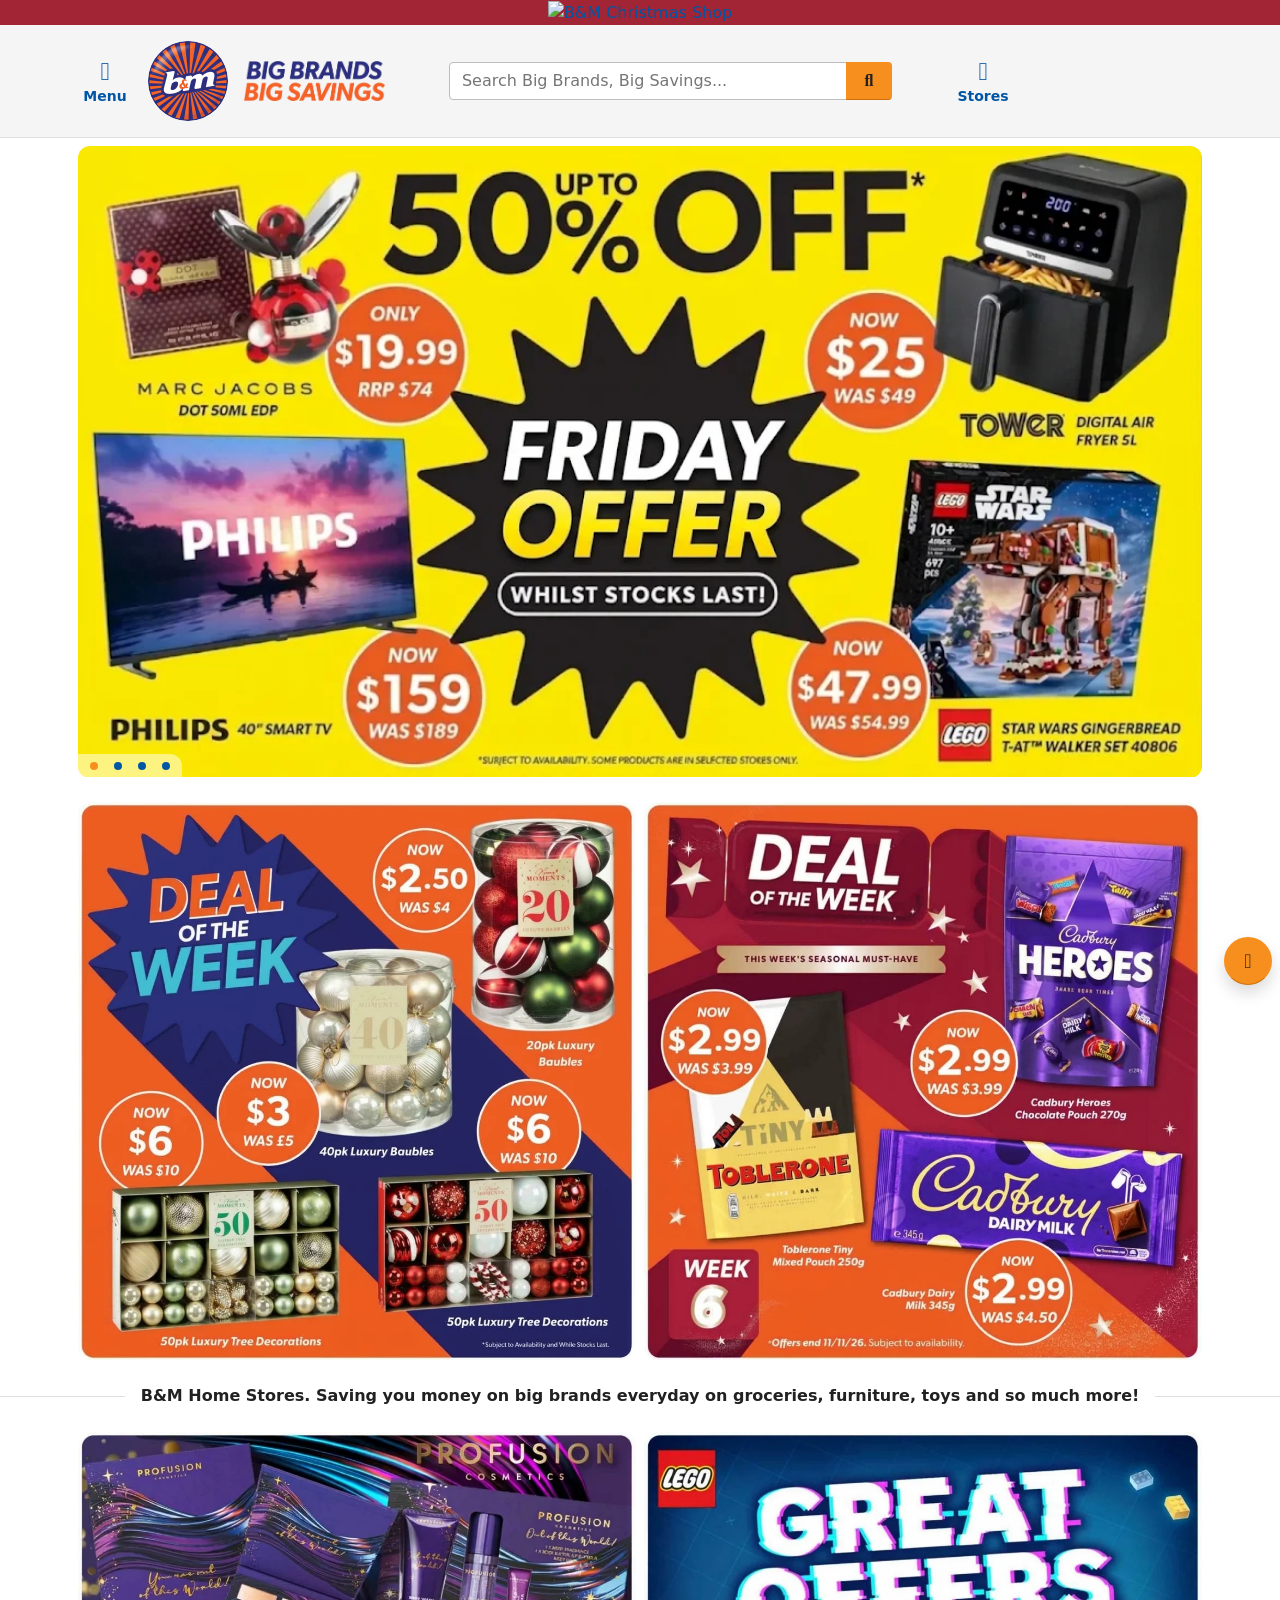
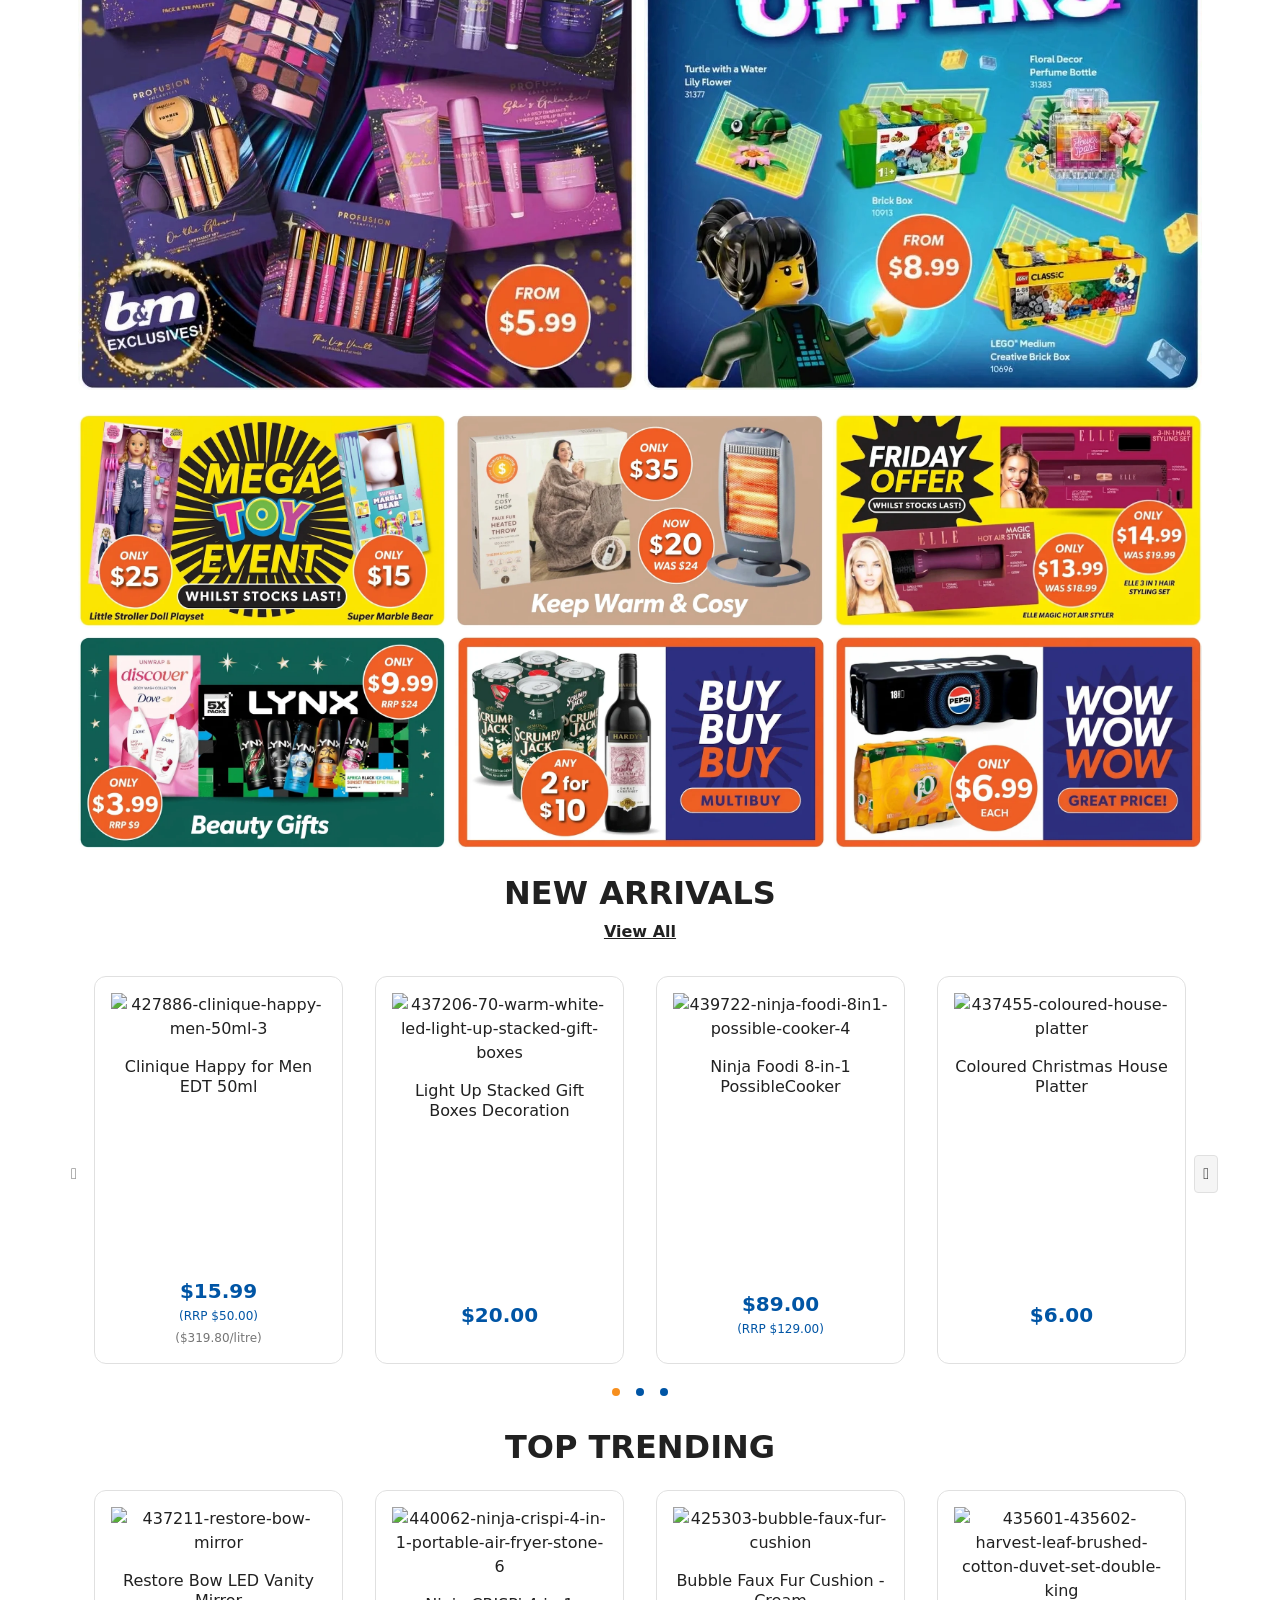
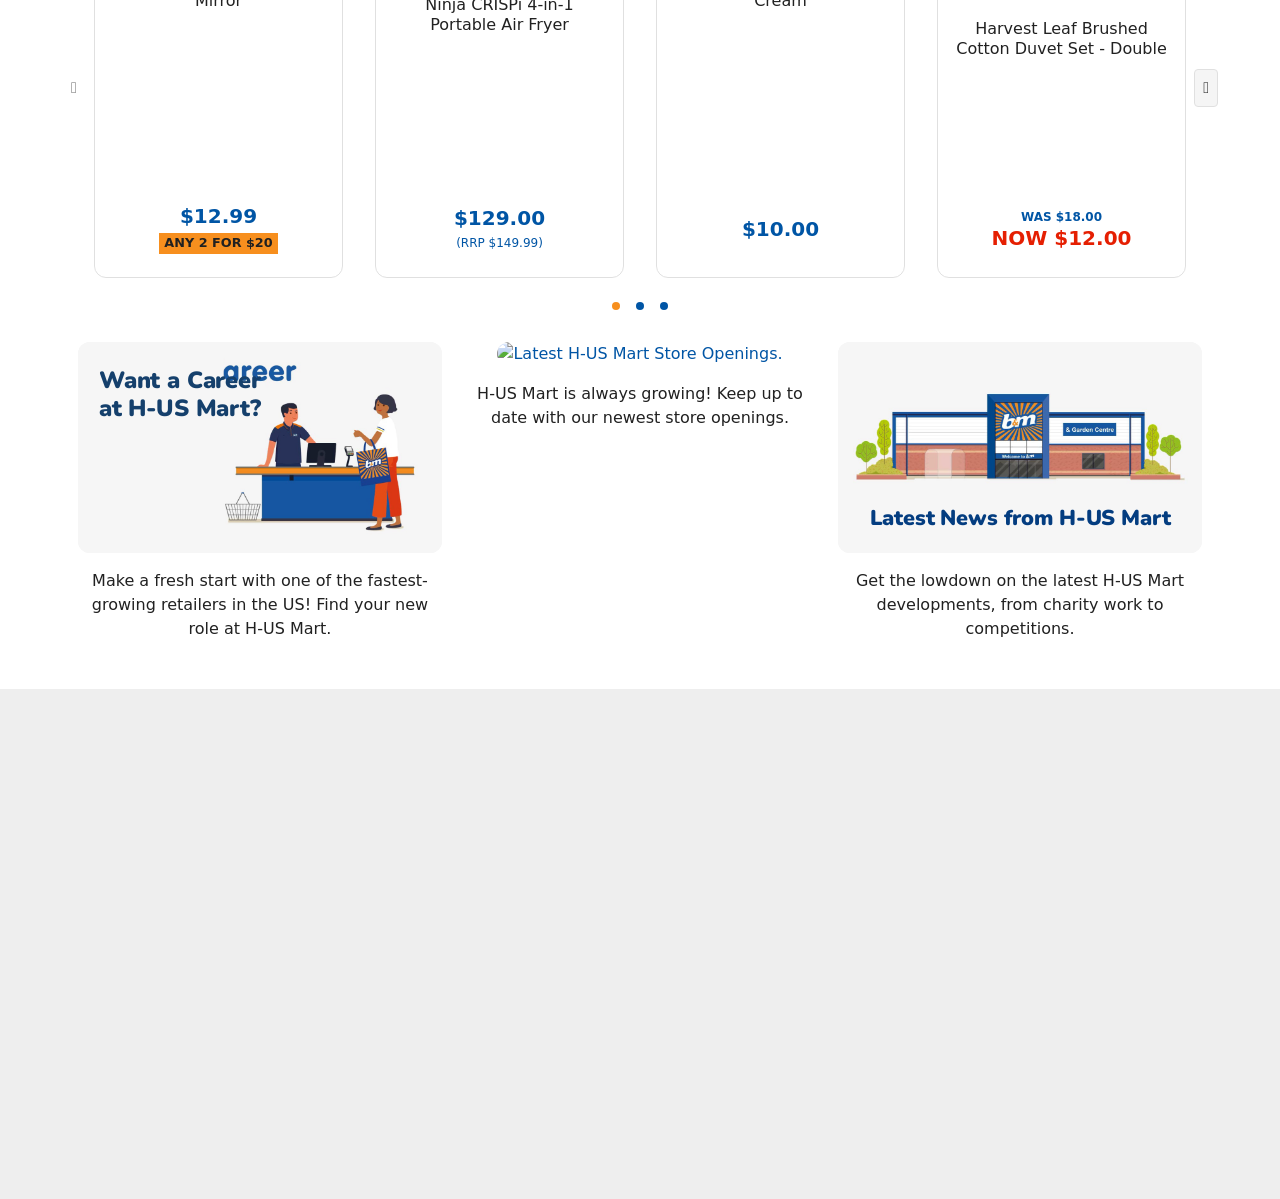
==== commit c43bcb16: "Enhance footer copyright text color for clear visibility on dark background" ====
--- a/bm_raw.html
+++ b/bm_raw.html
@@ -11765,7 +11765,7 @@
 </div>
 </div>
 </div>
-<p class="mb-0 mb-no mt-5 mt-xl small text-body text-center">Products are subject to availability. © Copyright 2026 - H-US Mart. All rights reserved.</p>
+<p class="mb-0 mb-no mt-5 mt-xl small text-center bm-copyright" style="color: #cbd5e1 !important; font-size: 0.9rem !important; opacity: 0.95;">Products are subject to availability. &copy; Copyright 2026 - H-US Mart. All rights reserved.</p>
 </div>
 </footer>
 <link href="/css/responsive/font-awesome-5.15.1.min.css" rel="stylesheet">
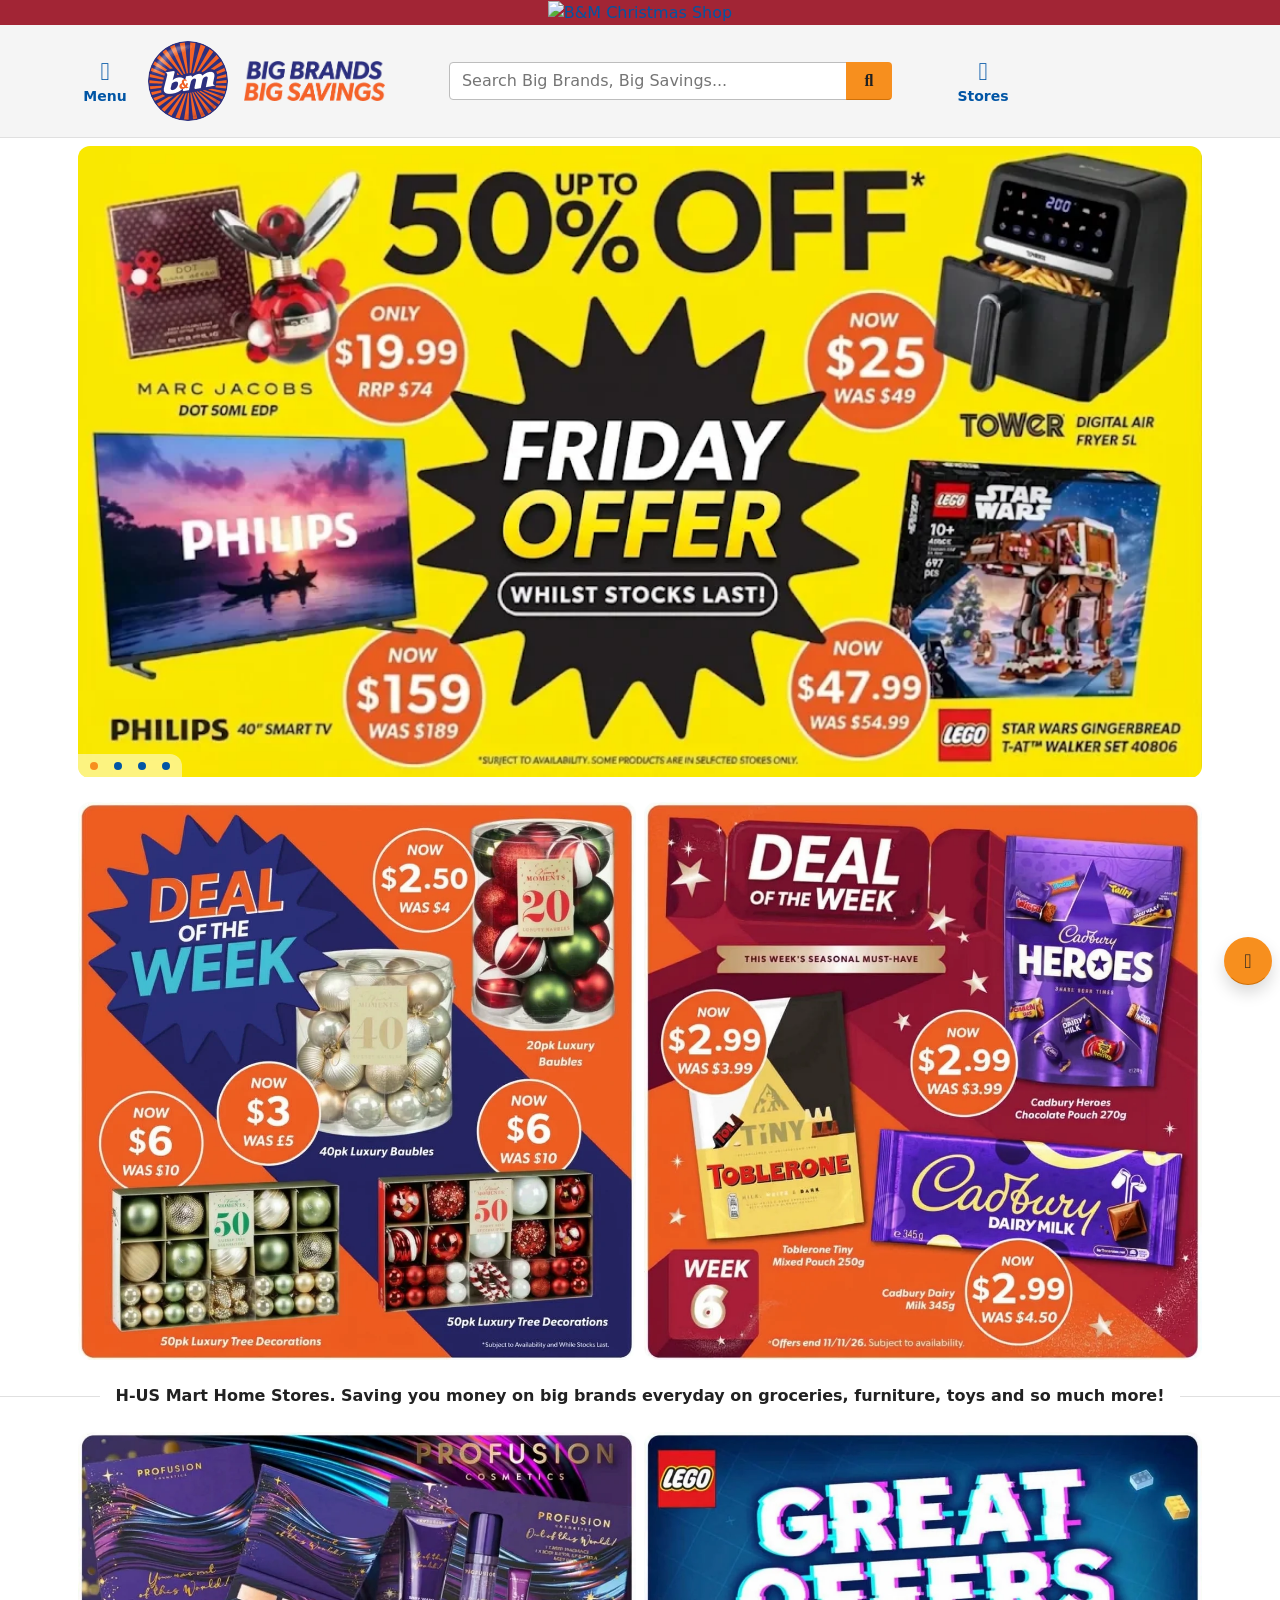
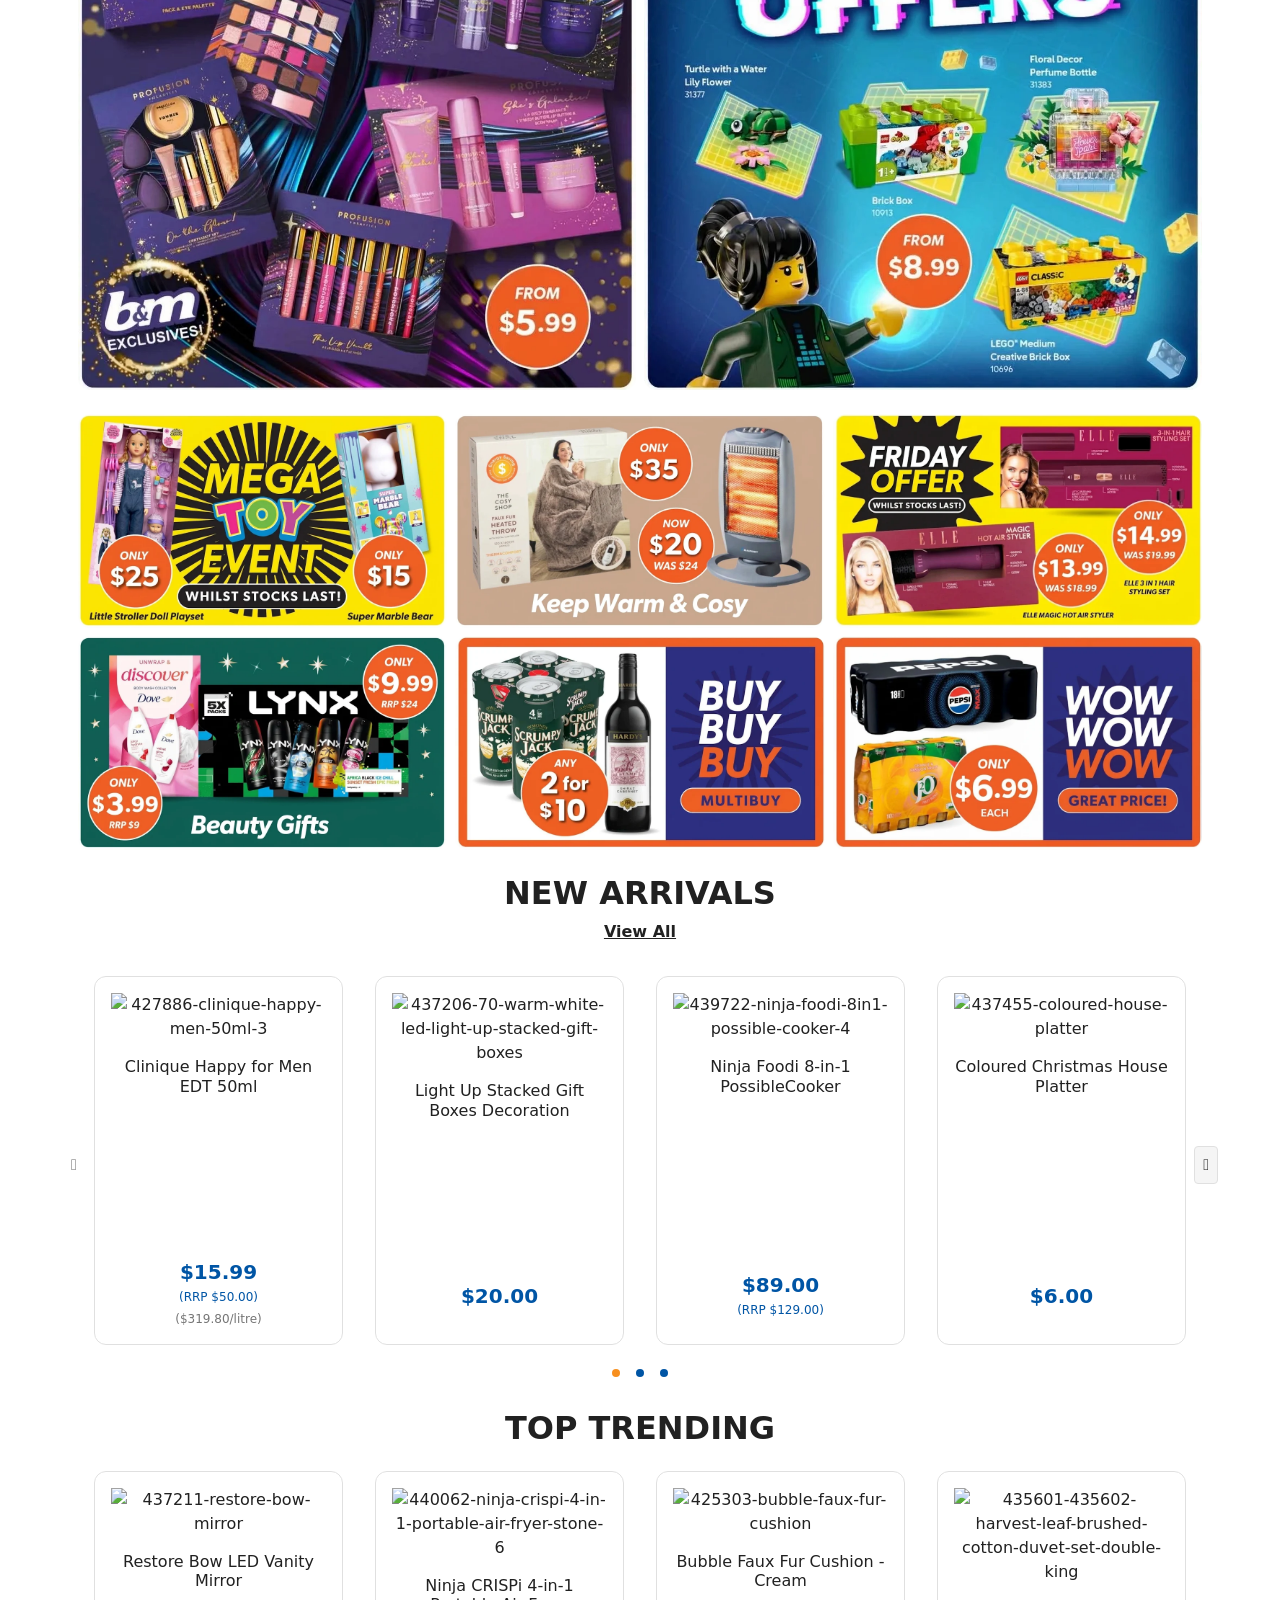
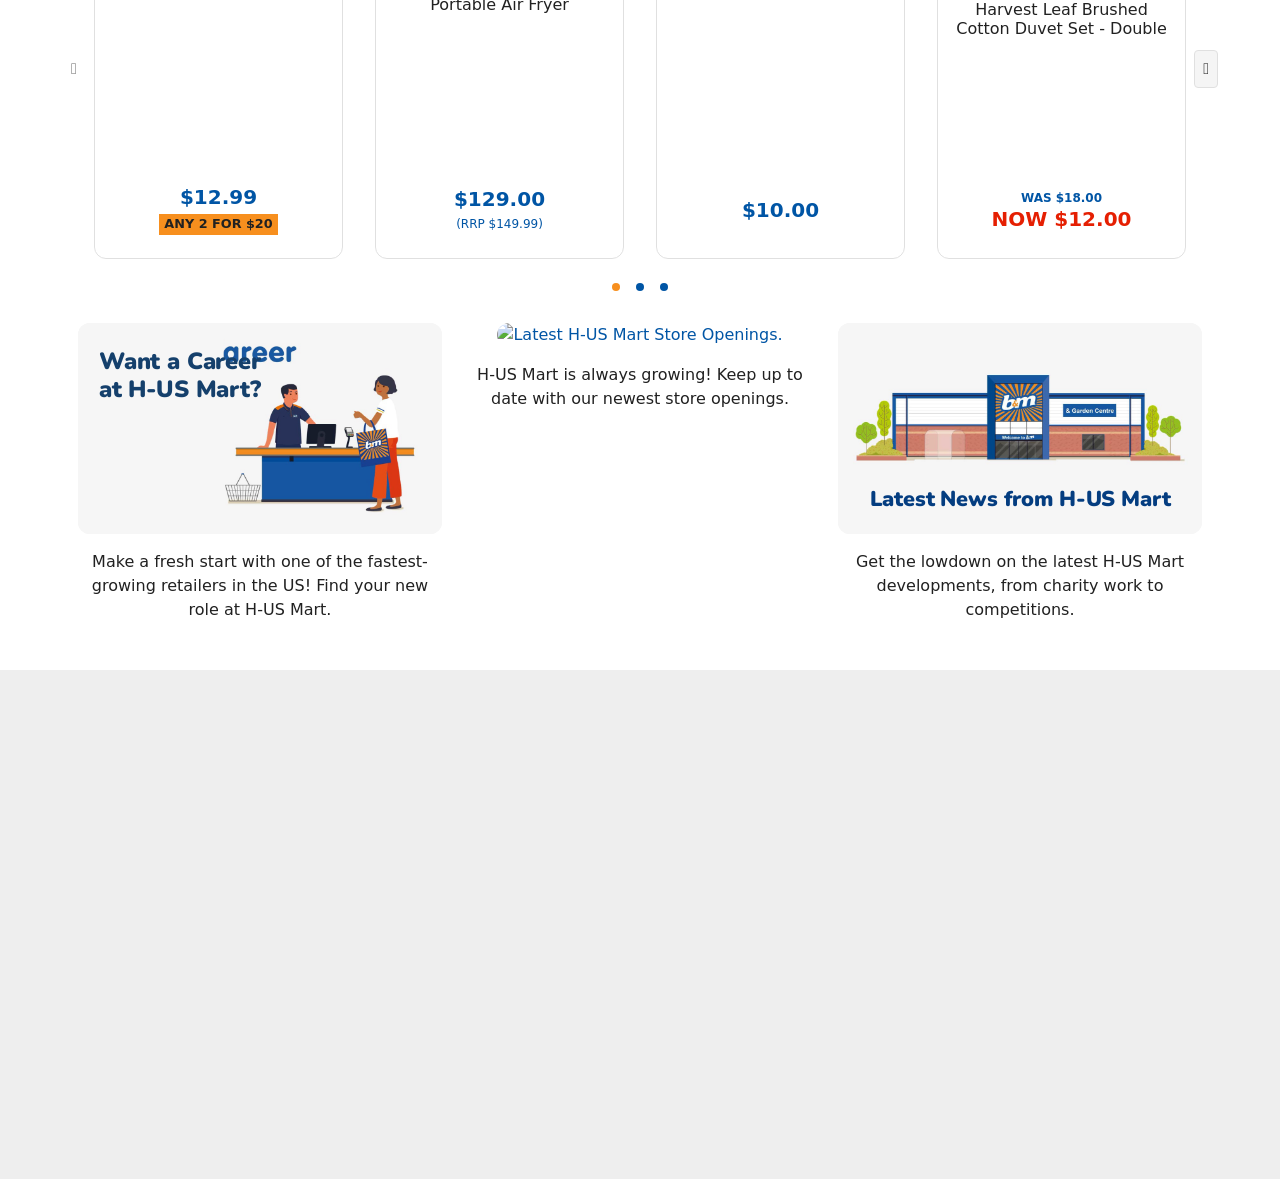
==== commit 6ecba41c: "Update B&M Home Stores to H-US Mart Home Stores and footer About link" ====
--- a/bm_raw.html
+++ b/bm_raw.html
@@ -4,7 +4,7 @@
 <meta charset="utf-8">
 <meta content="initial-scale=1, shrink-to-fit=no, width=device-width" name="viewport">
 <meta content="telephone=no" name="format-detection">
-<title>B&M | Discount Retail Store | Garden, Home, Toys & More</title>	
+<title>H-US Mart | Discount Retail Store | Garden, Home, Toys & More</title>	
 <meta name="description" content="One of the US's fastest-growing variety retailers, with over 3 million shoppers per week, B&M believes in selling Big Brands at sensational prices.">
 <meta name="robots" content="max-image-preview:large">
 <meta property="fb:pages" content="143733879038782">
@@ -10987,7 +10987,7 @@
 </div>
 </div>
 </div><div class="bm-page" role="main">
-<h1 class="sr-only" id="bm-main" tabindex="-1">B&amp;M Stores</h1>
+<h1 class="sr-only" id="bm-main" tabindex="-1">H-US Mart Stores</h1>
 <div class="mb-4"> 
 <div class="container bm-container-md">	
 <div class="bm-slick bm-slick-dots" data-slider="default">
@@ -11059,7 +11059,7 @@
 <div class="mb-4 text-center bm-banner-text">
 <div class="container">
 <p class="bg-white d-inline-block font-weight-bold mb-0 mx-3 px-md-3">
-B&amp;M Home Stores. Saving you money on big brands everyday on groceries, furniture, toys and so much more!
+H-US Mart Home Stores. Saving you money on big brands everyday on groceries, furniture, toys and so much more!
 </p>
 </div>
 </div>	
@@ -11608,7 +11608,7 @@
 <div class="collapse d-lg-block" id="bm-footer-collapse-about">
 <ul class="list-unstyled mb-0 mb-no mt-2 mt-sm">
 <li class="my-1 my-lg-0 my-xs my-lg-no">
-<a href="/about-bandm-stores" class="text-black text-body bm-footer-link">About B&M Stores</a>
+<a href="/about-bandm-stores" class="text-black text-body bm-footer-link">About H-US Mart Stores</a>
 </li>
 <li class="my-1 my-lg-0 my-xs my-lg-no">
 <a href="/suppliers" class="text-black text-body bm-footer-link">Suppliers</a>
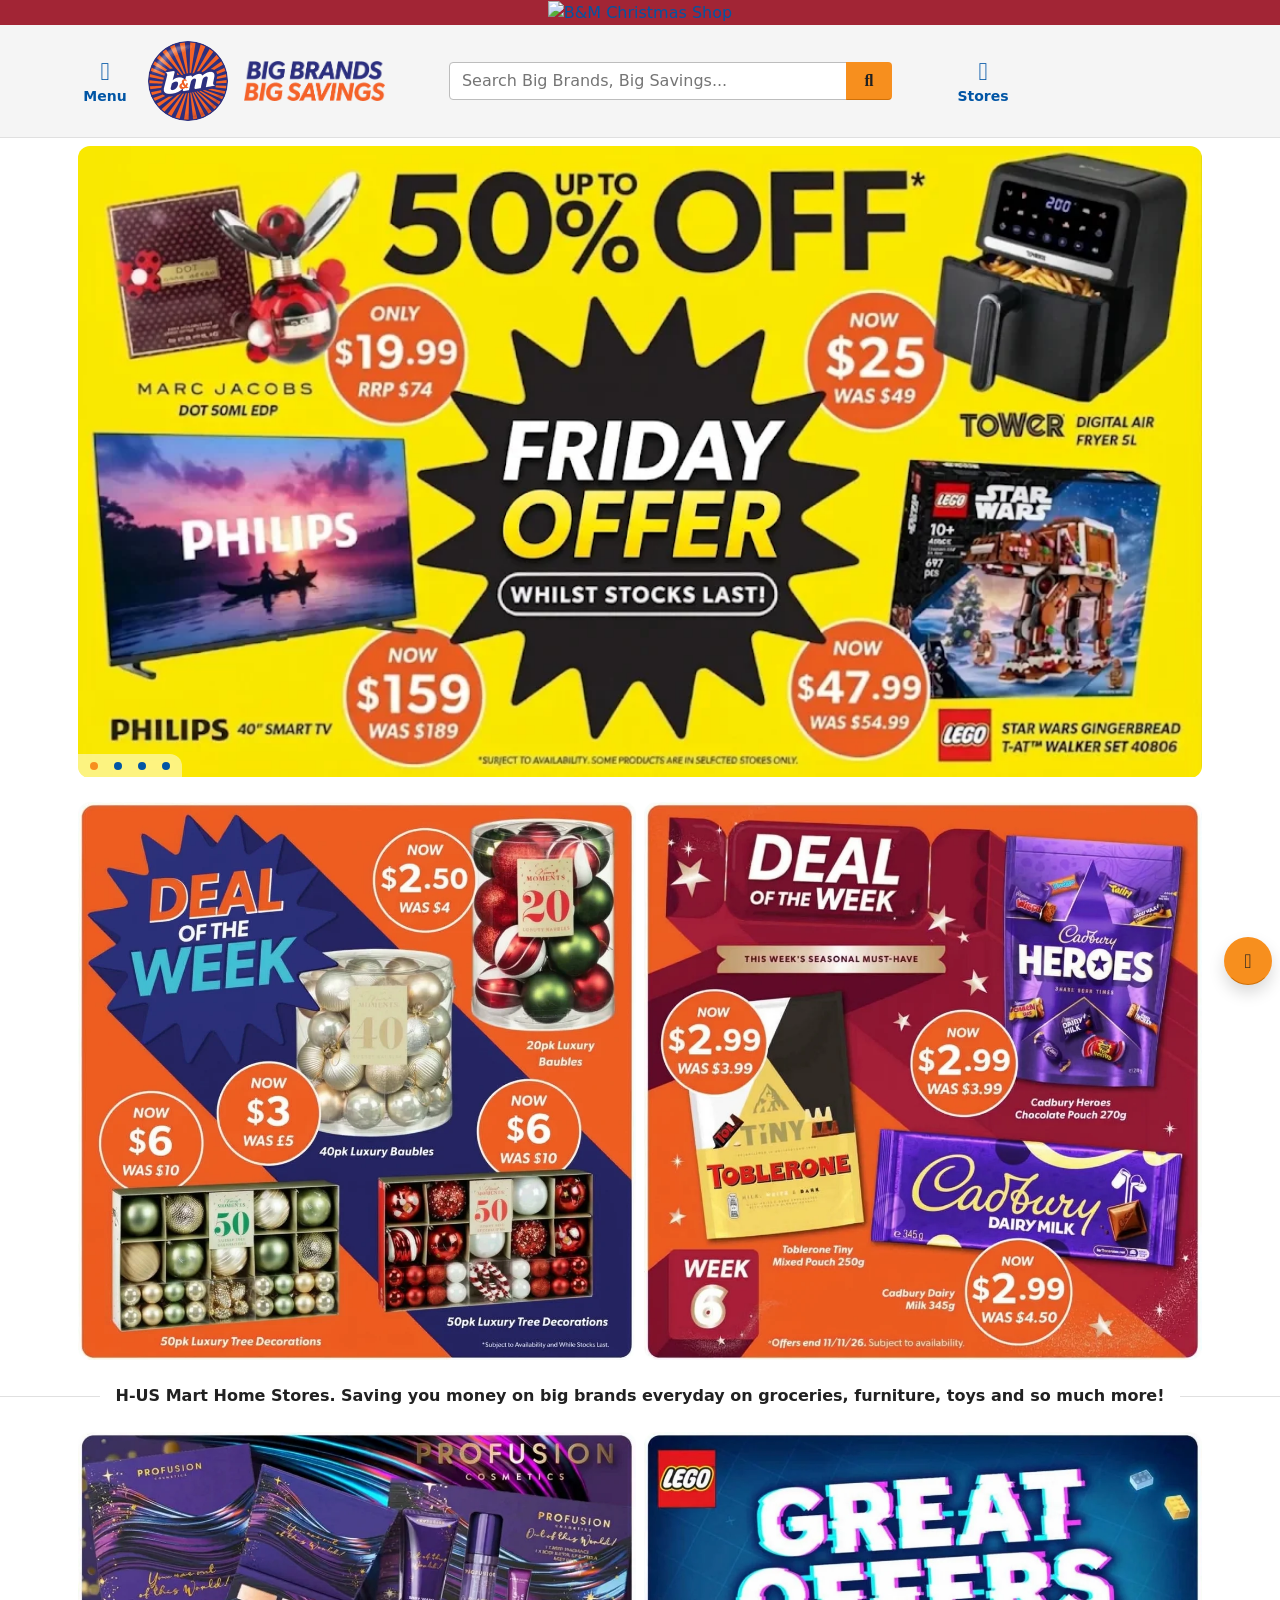
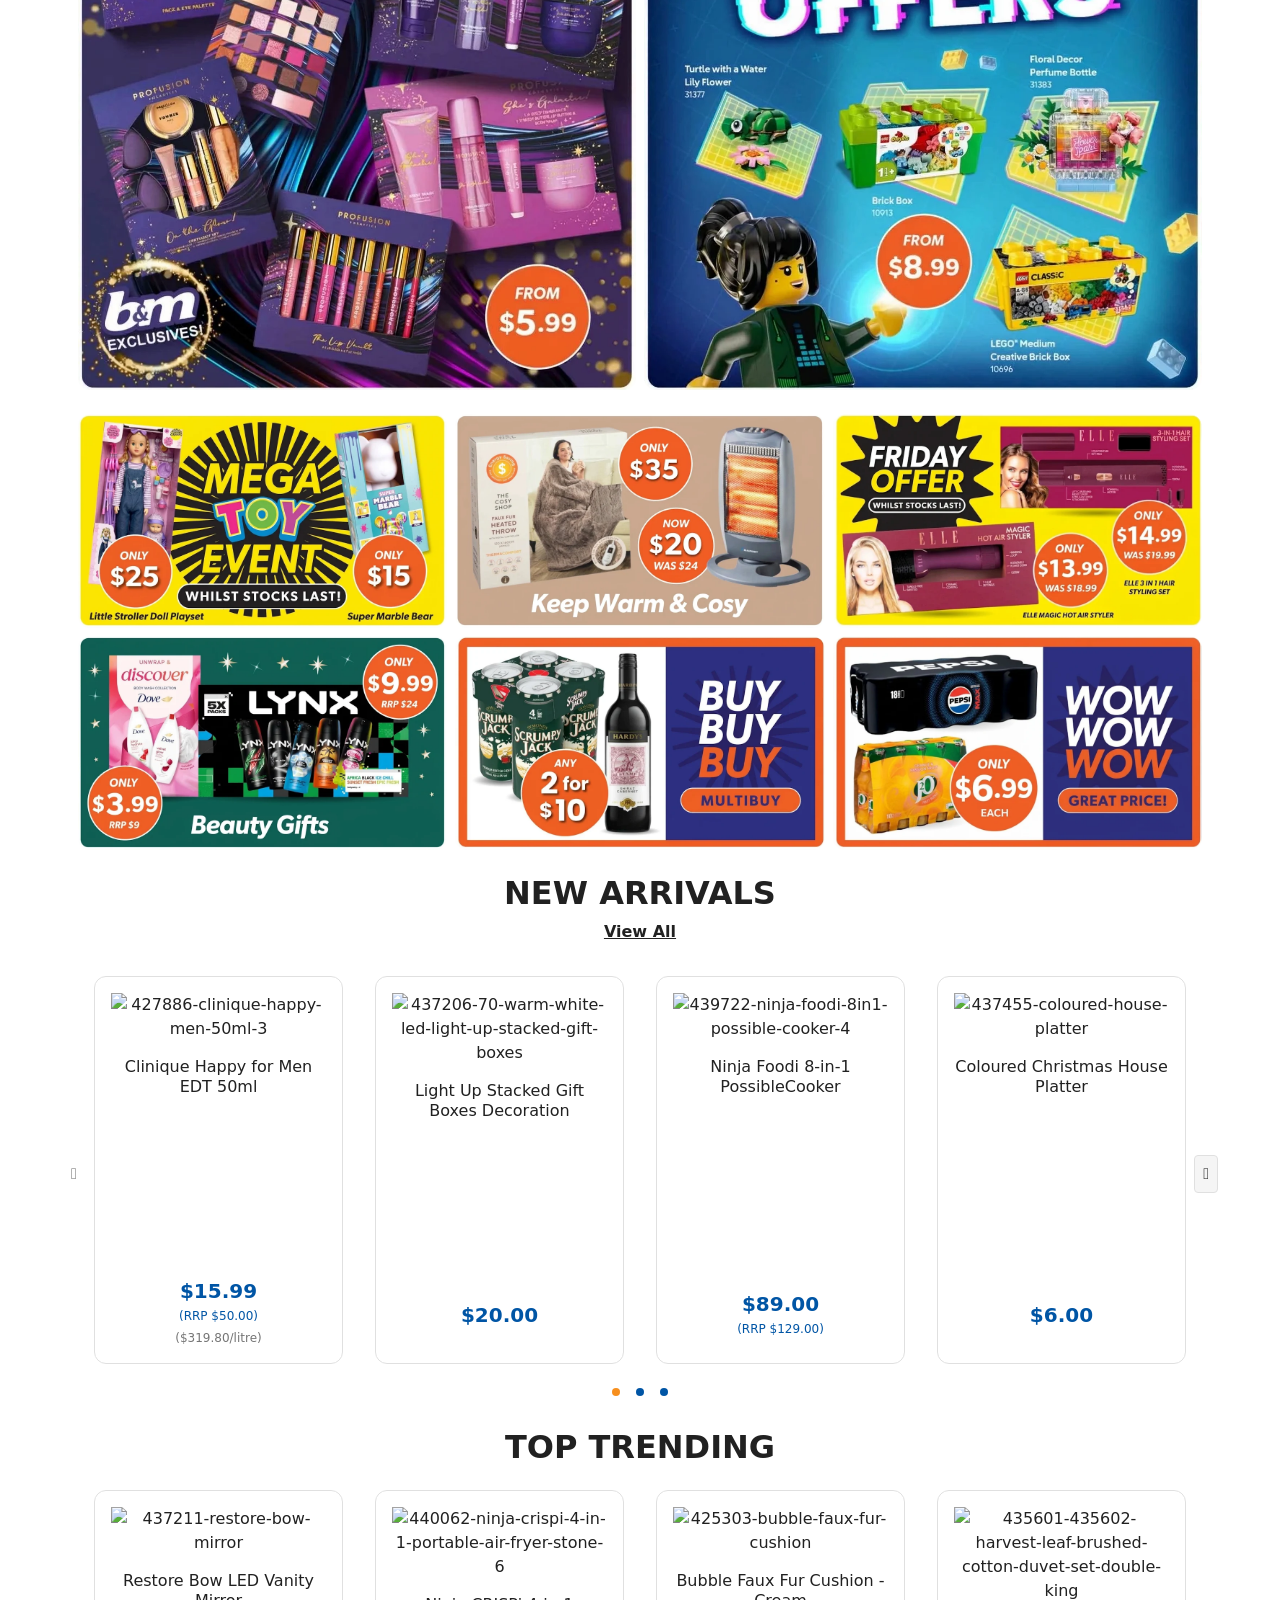
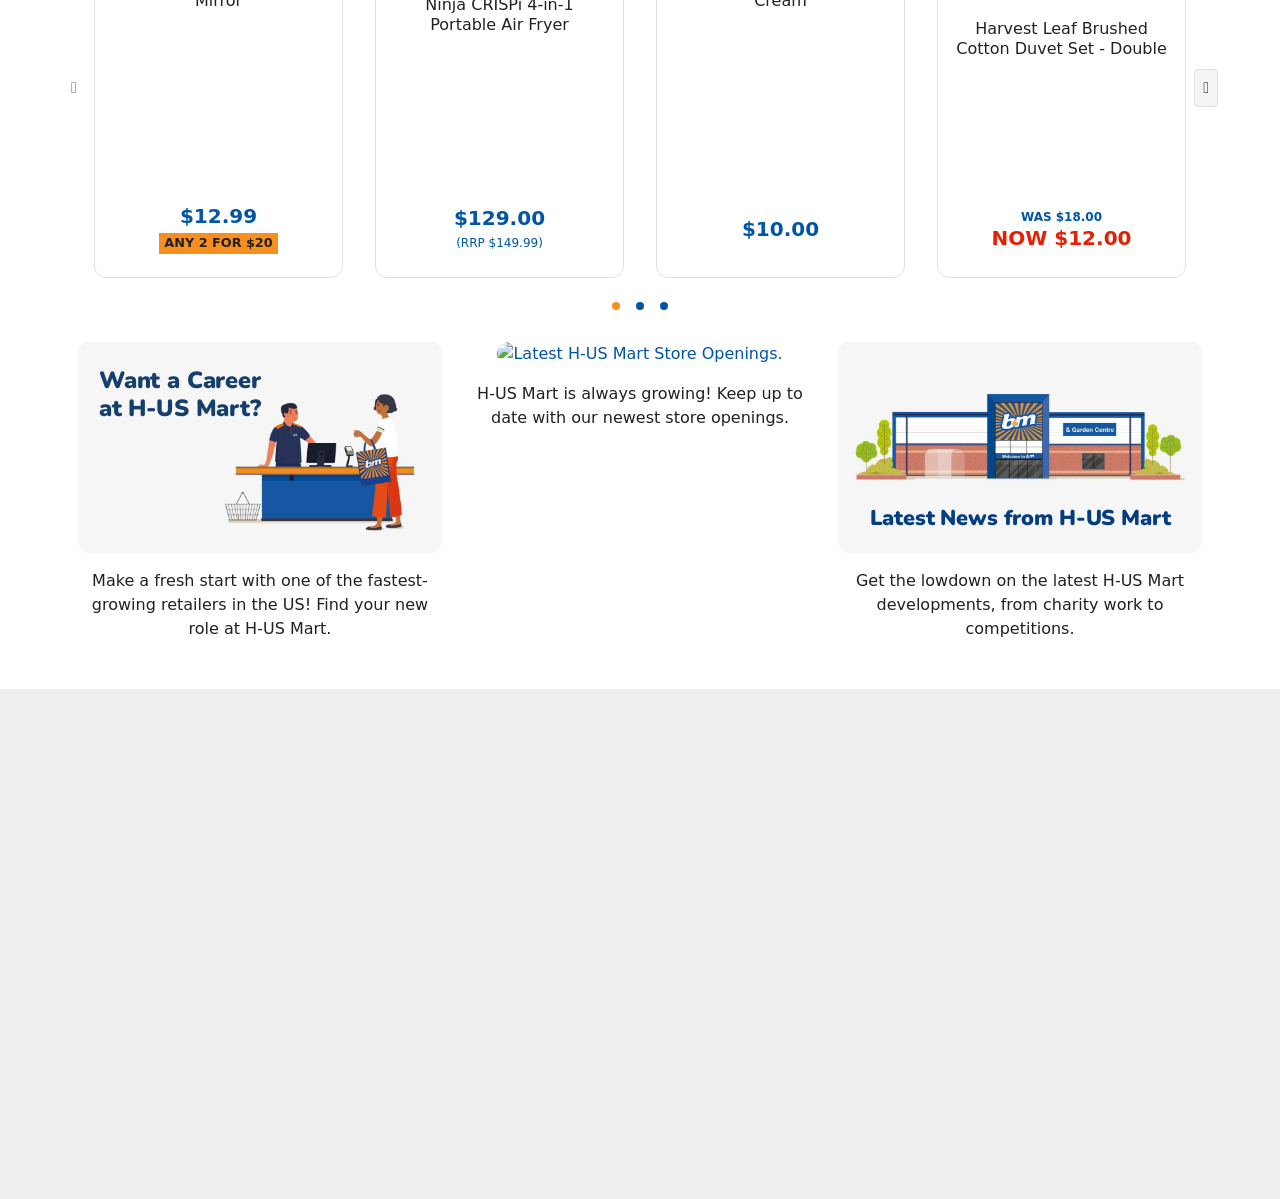
==== commit b1116090: "Completely remove ghost 'areer' text from Want a Career card graphic" ====
--- a/bm_raw.html
+++ b/bm_raw.html
@@ -11493,11 +11493,11 @@
 <div class="mb-5">
 <a class="d-block mb-3" href="https://careers.bmstores.co.uk/" target="_self">
 <picture>
-<source media="(min-width: 1200px)" srcset="/wsimages/want-a-career-h-us-mart.svg">
-<source media="(min-width: 992px)" srcset="/wsimages/want-a-career-h-us-mart.svg">
-<source media="(min-width: 768px)" srcset="/wsimages/want-a-career-h-us-mart.svg">
-<source media="(min-width: 576px)" srcset="/wsimages/want-a-career-h-us-mart.svg">
-<img alt="Want&#x20;a&#x20;Career&#x20;at&#x20;H-US&#x20;Mart&#x20;Stores&#x3f;" class="h-100 w-100 bm-lazyload lazyload" data-src="/wsimages/want-a-career-h-us-mart.svg" height="192" src="/wsimages/want-a-career-h-us-mart.svg" width="384">
+<source media="(min-width: 1200px)" srcset="/wsimages/want-a-career-h-us-mart.svg?v=2">
+<source media="(min-width: 992px)" srcset="/wsimages/want-a-career-h-us-mart.svg?v=2">
+<source media="(min-width: 768px)" srcset="/wsimages/want-a-career-h-us-mart.svg?v=2">
+<source media="(min-width: 576px)" srcset="/wsimages/want-a-career-h-us-mart.svg?v=2">
+<img alt="Want&#x20;a&#x20;Career&#x20;at&#x20;H-US&#x20;Mart&#x20;Stores&#x3f;" class="h-100 w-100 bm-lazyload lazyload" data-src="/wsimages/want-a-career-h-us-mart.svg?v=2" height="192" src="/wsimages/want-a-career-h-us-mart.svg?v=2" width="384">
 </picture>
 </a>
 <p class="mb-0">Make a fresh start with one of the fastest-growing retailers in the US&#x21; Find your new role at H-US Mart.</p>
